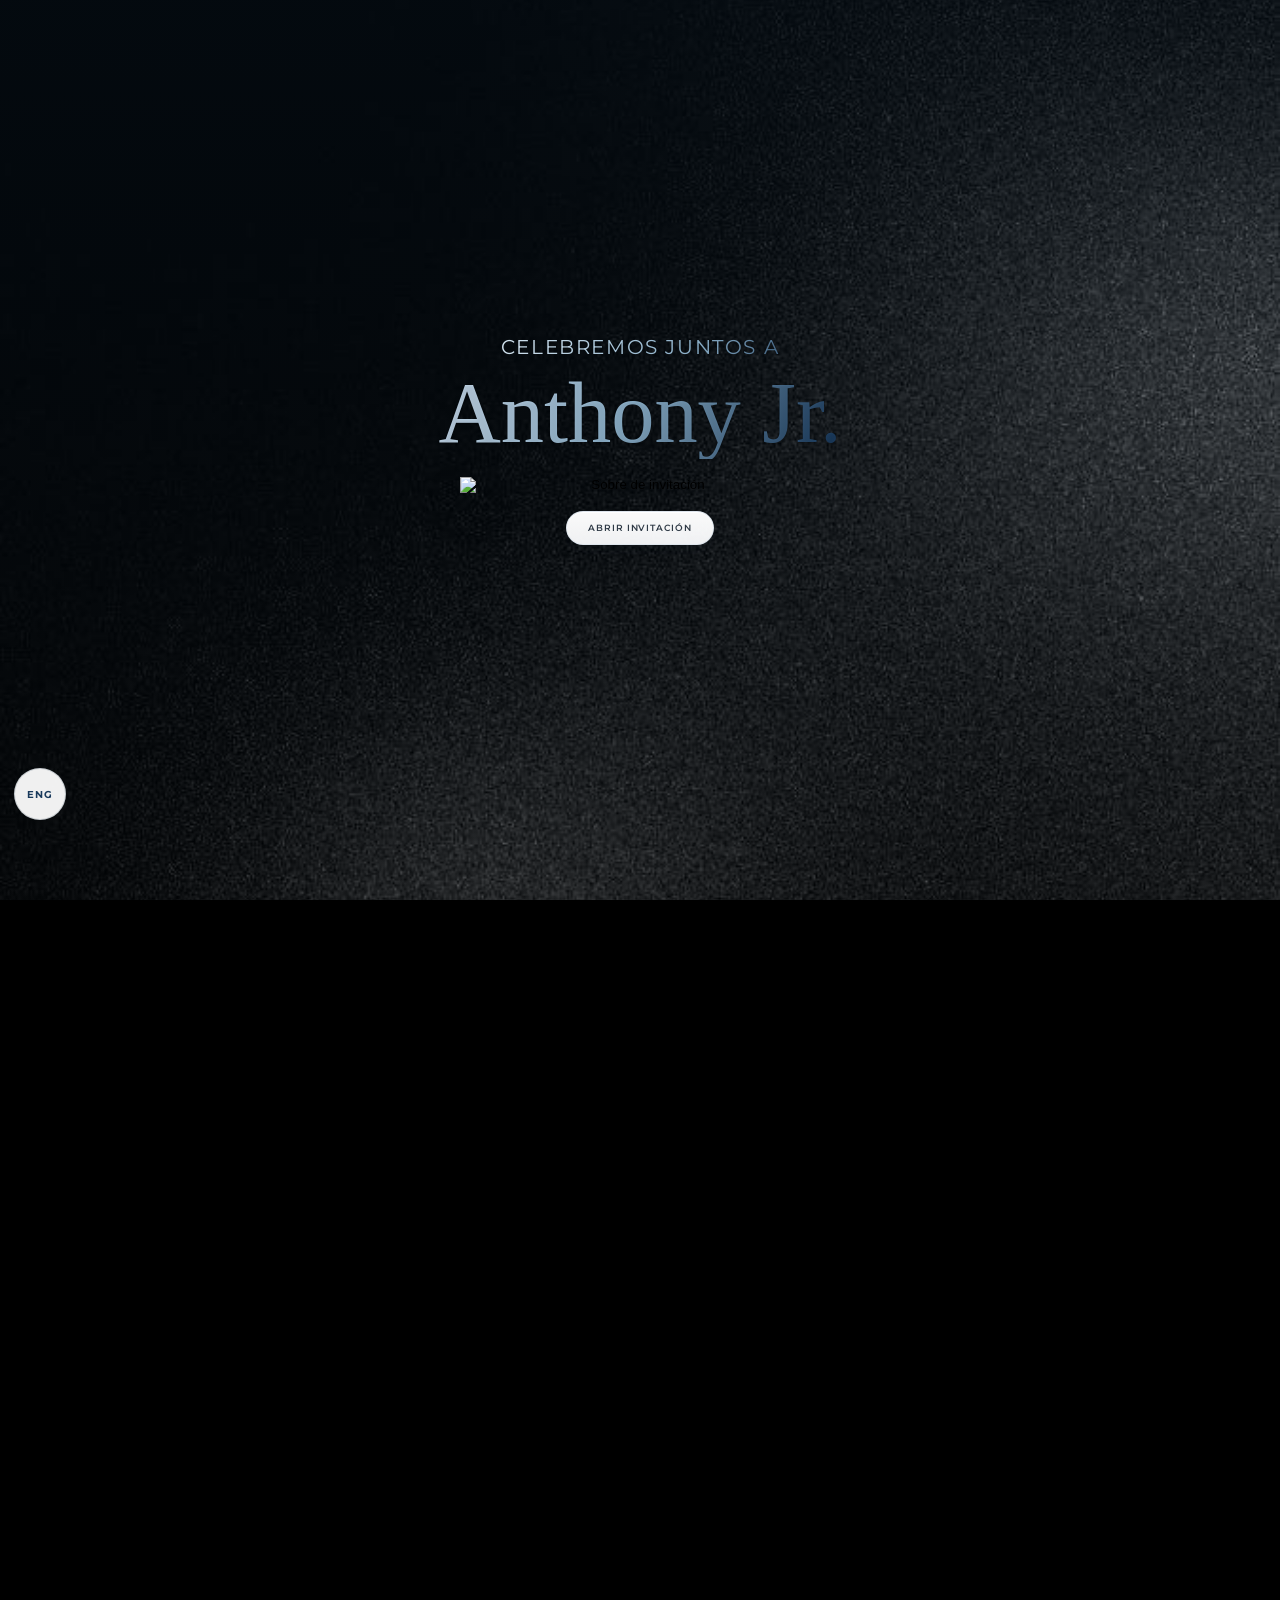
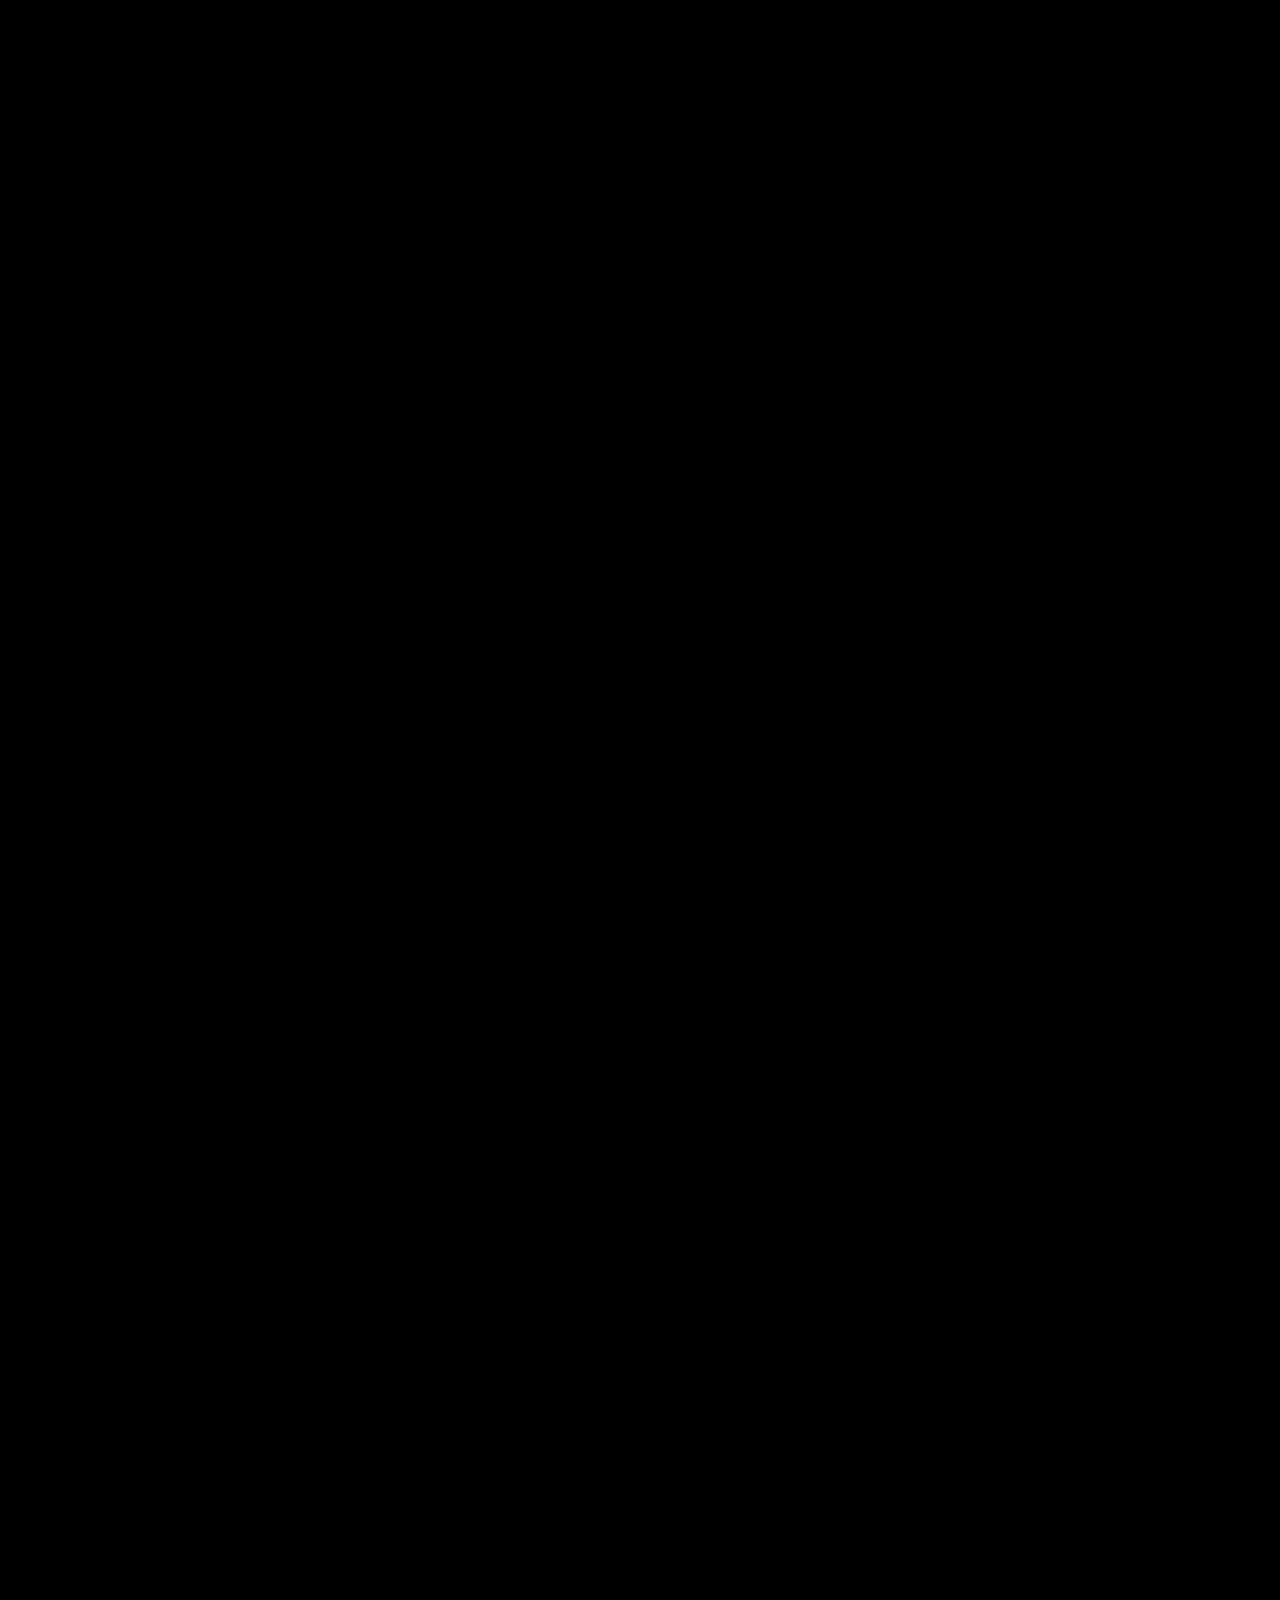
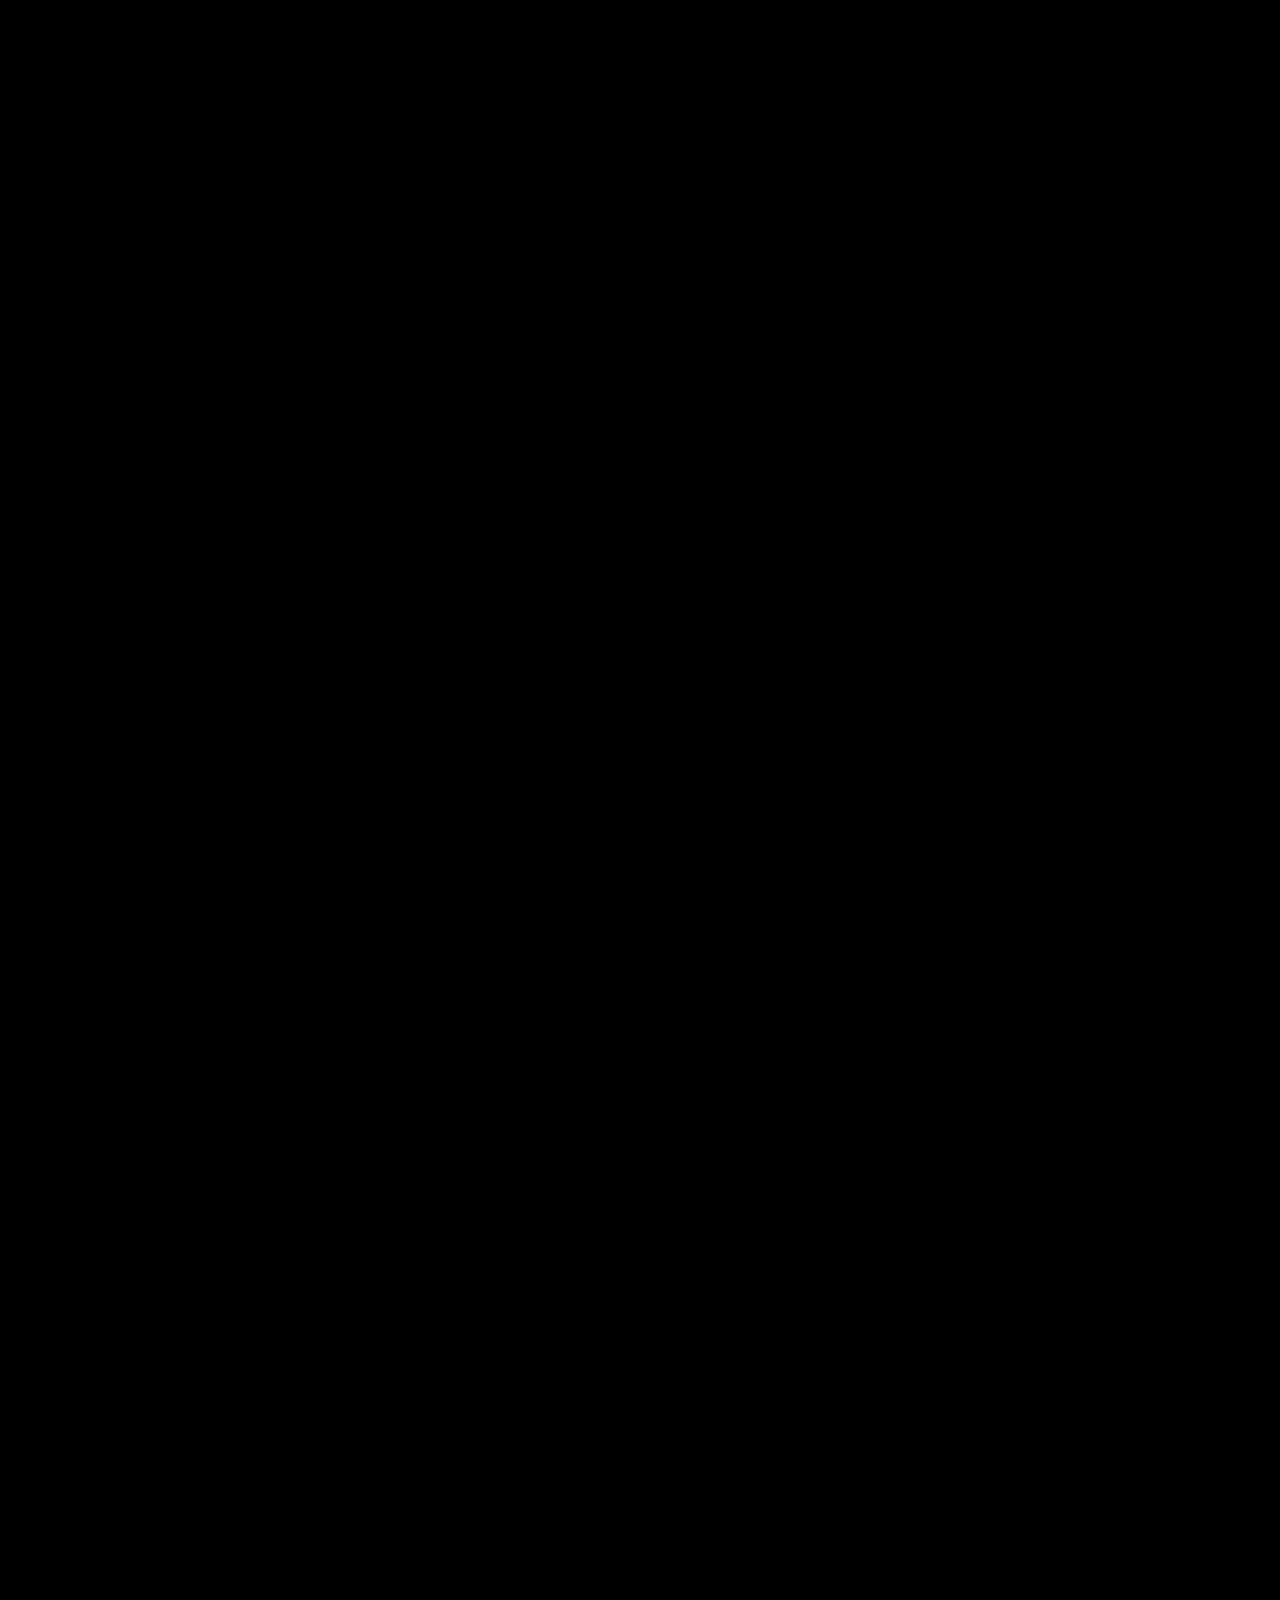
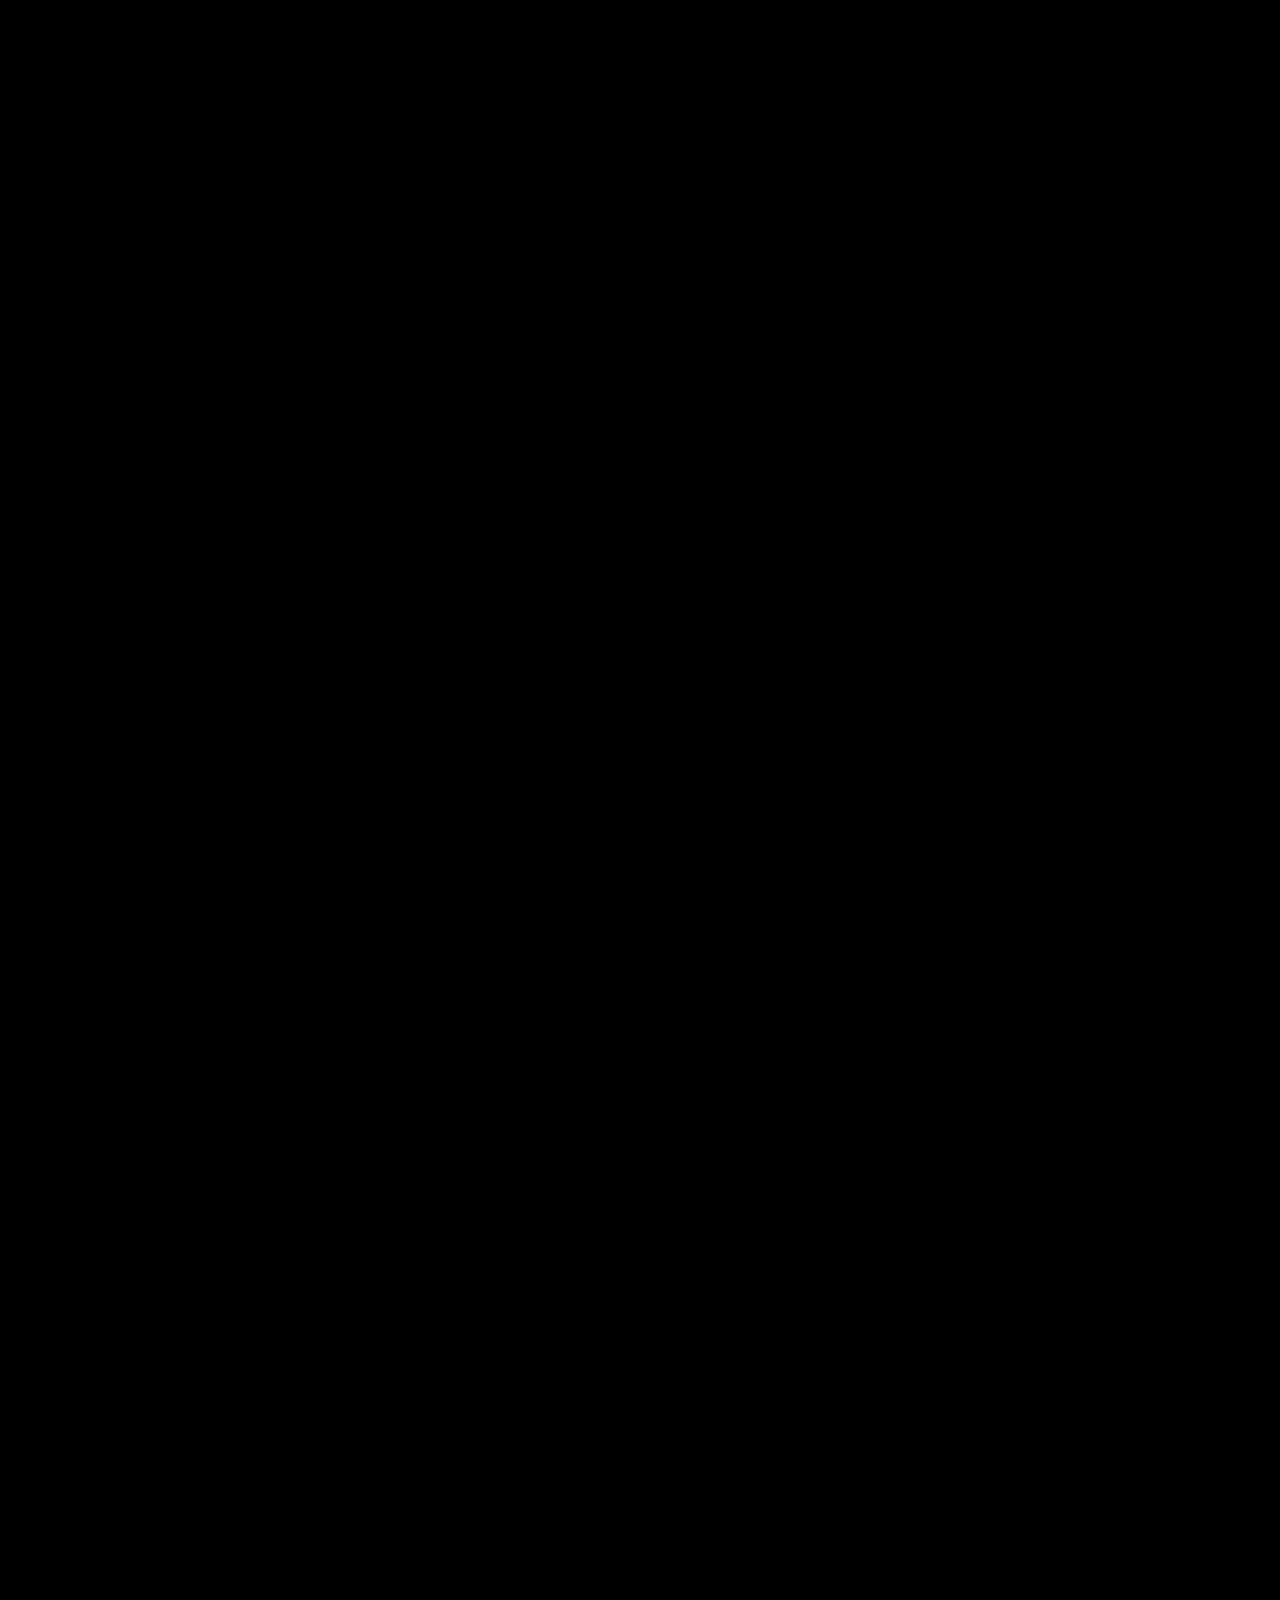
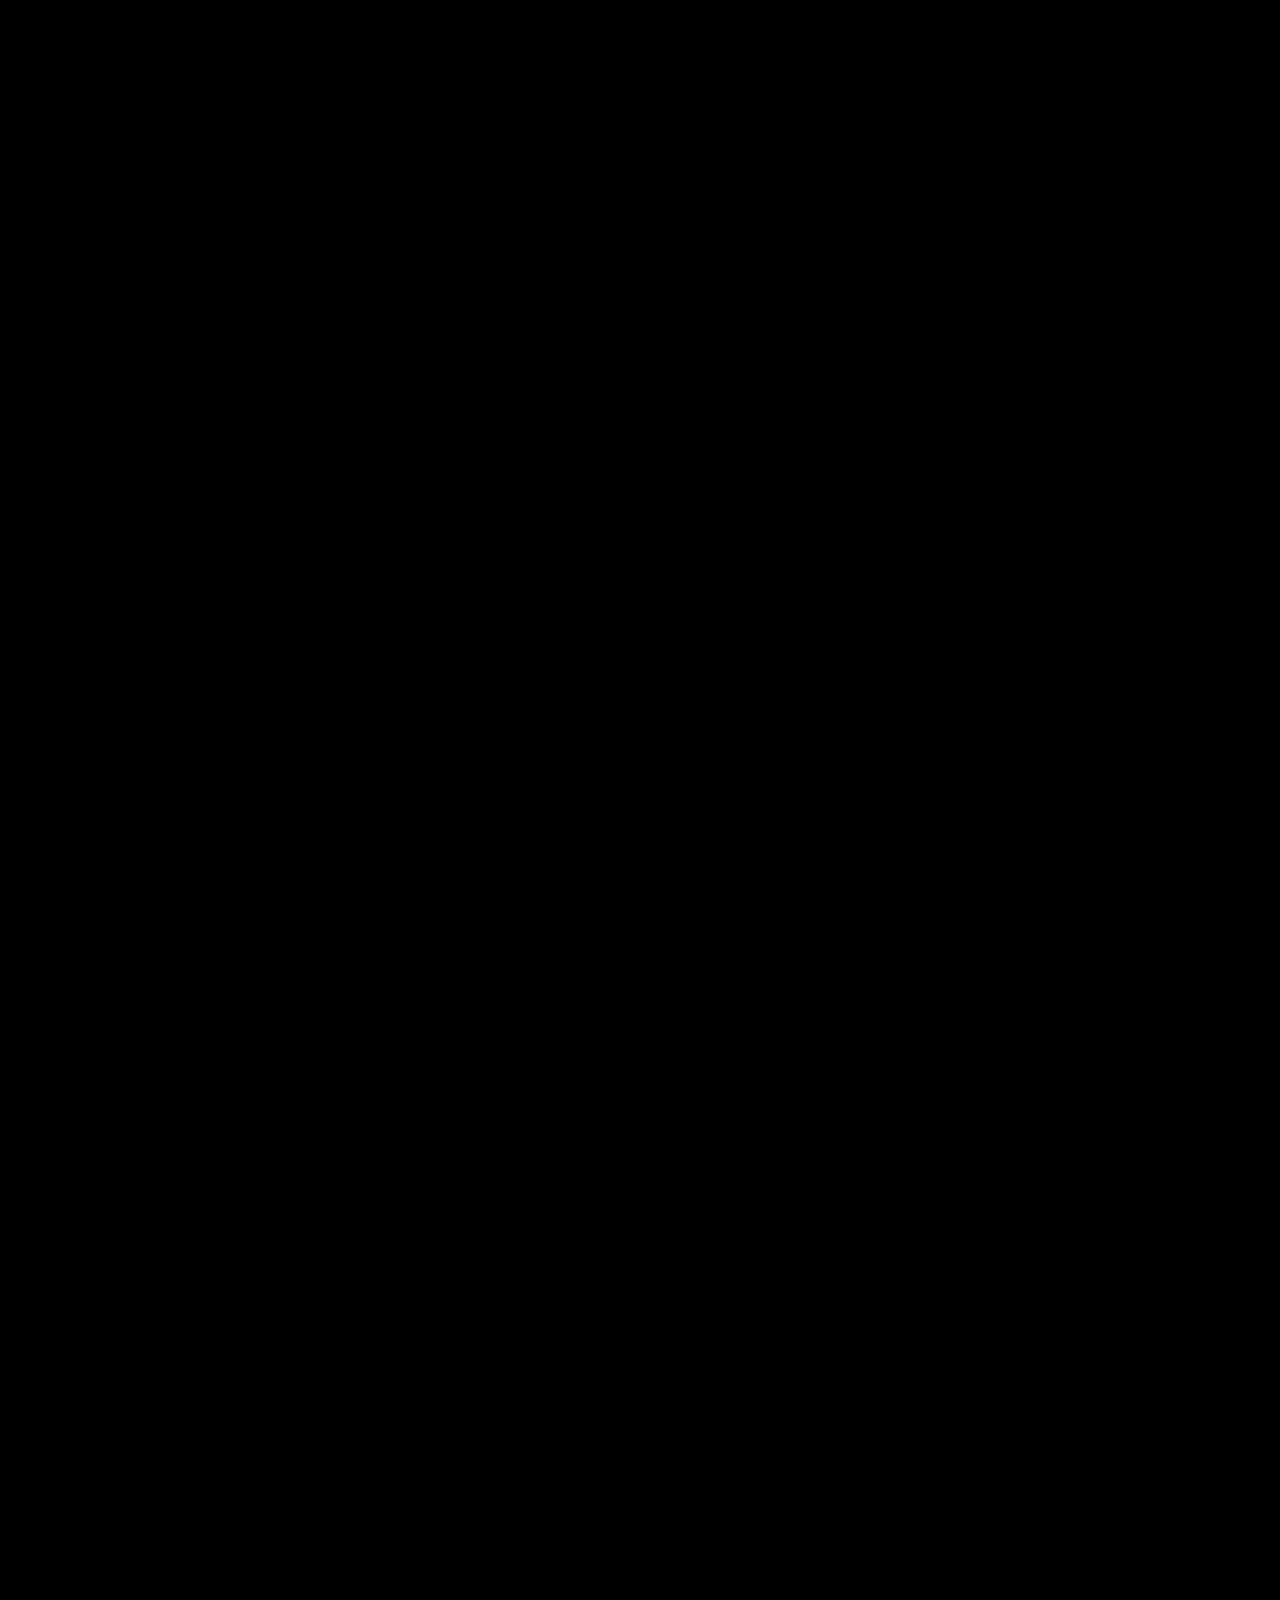
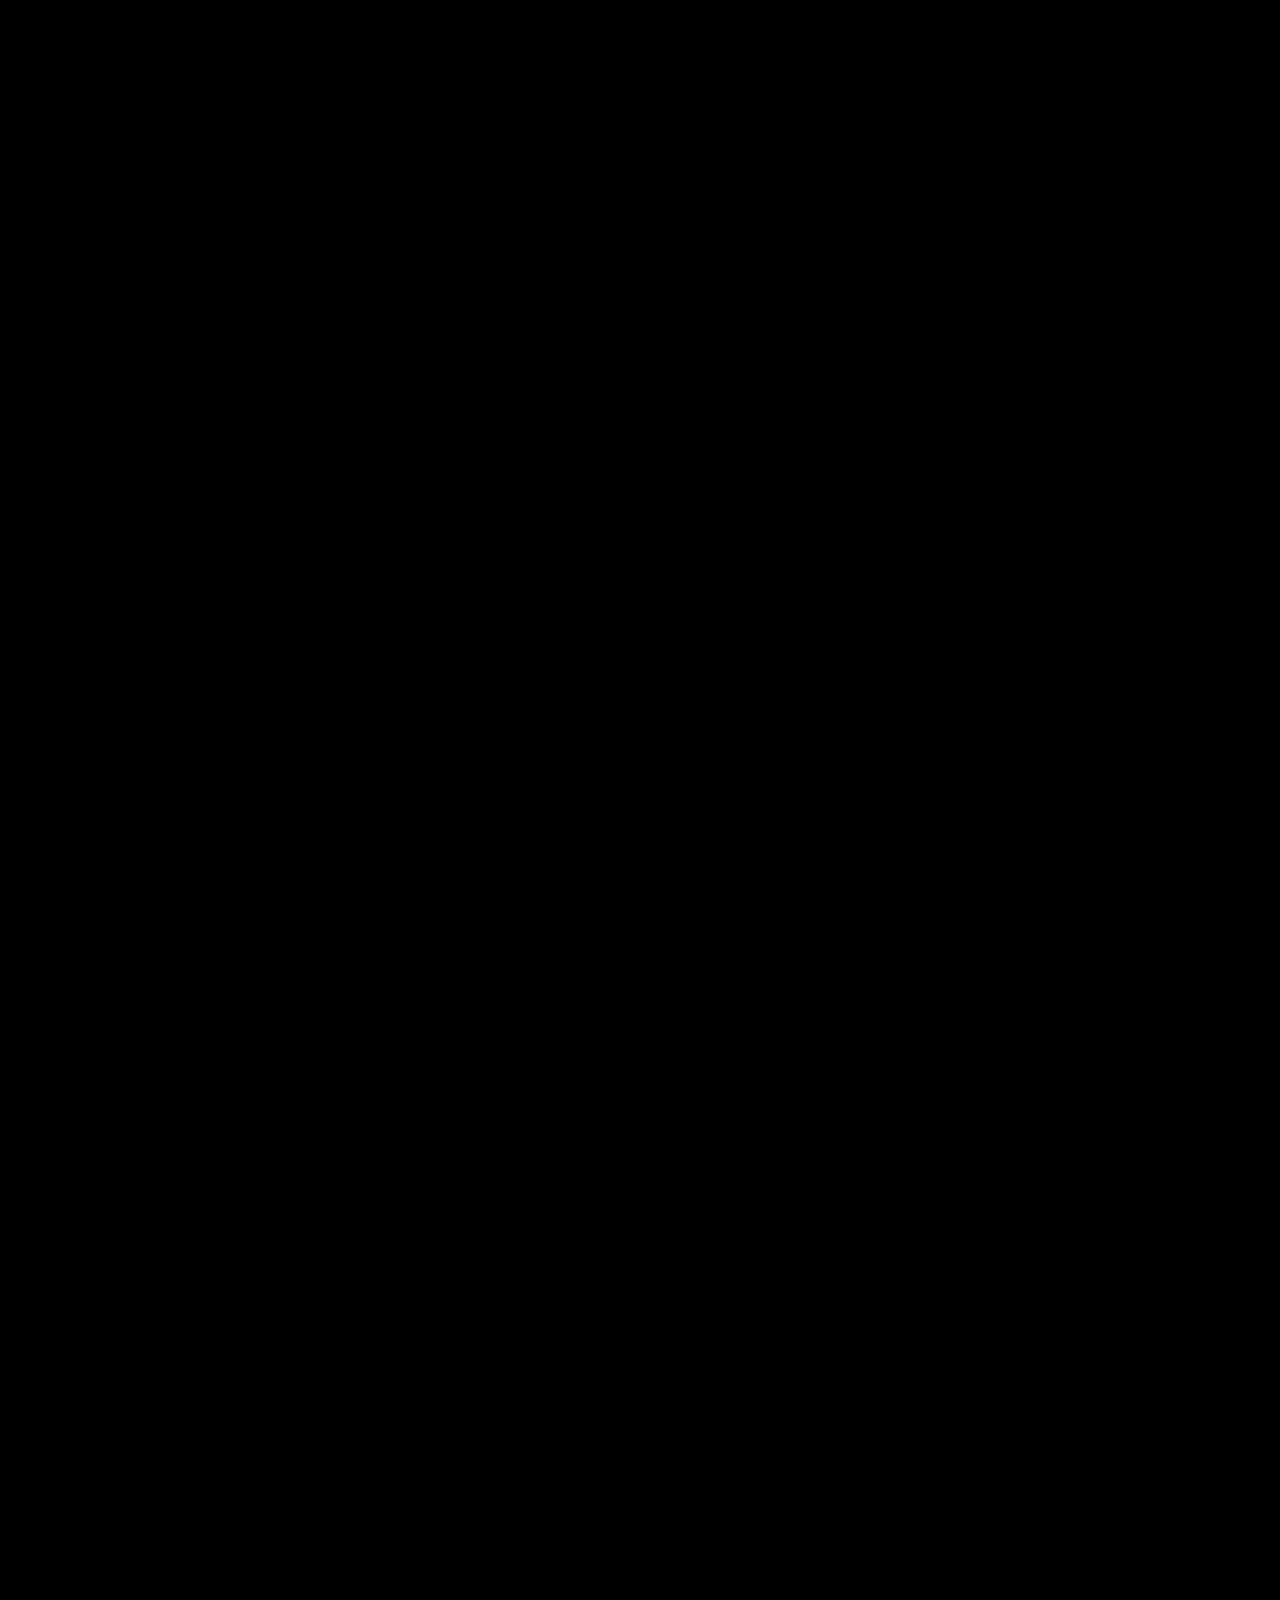
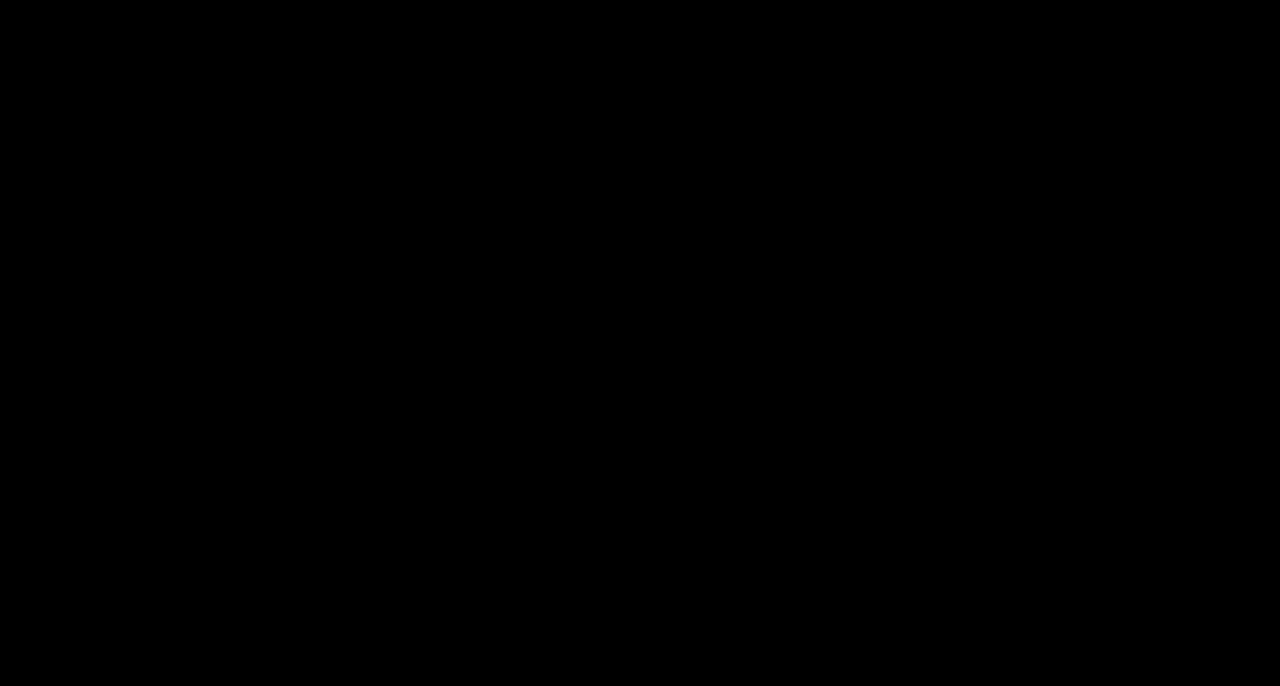
==== index.html @ 75d5e7da "first commit" ====
<!DOCTYPE html>
<html lang="es">
<head>
    <meta charset="UTF-8">
    <meta name="viewport" content="width=device-width, initial-scale=1.0">
    <meta name="author" content="Two Design">
    <title>Anthony Jr. Lopez</title>
  <meta name="description" content="Celebremos los éxitos y la vida.">

  <!-- Open Graph (WhatsApp, Facebook) -->
  <meta property="og:title" content="Anthony Jr. Lopez">
  <meta property="og:description" content="Celebremos los éxitos y la vida.">
  <meta property="og:image" content="https://i.postimg.cc/qBtnHQSG/Anthony-JR.png">
  <meta property="og:image:type" content="image/png">
  <meta property="og:url" content="https://anthonyjr.thetwodesign.com">
  <meta property="og:type" content="website">

  <!-- Twitter/X -->
  <meta name="twitter:card" content="summary_large_image">
  <meta name="twitter:title" content="Anthony Jr. Lopez">
  <meta name="twitter:description" content="Celebremos los éxitos y la vida.">
  <meta name="twitter:image" content="https://i.postimg.cc/qBtnHQSG/Anthony-JR.png">

    <link rel="preconnect" href="https://fonts.googleapis.com">
    <link rel="preconnect" href="https://fonts.gstatic.com" crossorigin>
    <link href="https://fonts.googleapis.com/css2?family=Cormorant+Garant:ital,wght@0,300;0,400;0,500;0,600;1,300;1,400&amp;family=Montserrat:wght@300;400;500;600;700&amp;display=swap" rel="stylesheet">
    <link rel="stylesheet" href="https://cdnjs.cloudflare.com/ajax/libs/font-awesome/6.5.2/css/all.min.css" crossorigin="anonymous" referrerpolicy="no-referrer">
    <!-- <script src="https://cdn.lordicon.com/lordicon.js"></script> -->
    <link rel="stylesheet" href="styles.css">
</head>
<body>
    <!-- PORTADA -->
    <section class="portada" id="portada">
        <div class="portada-fondo"></div>
        <div class="portada-contenido">
            <p class="portada-subtitulo" data-i18n="portada_kicker">Celebremos juntos a</p>
            <h1 class="portada-nombre-principal">Anthony Jr.</h1>
            <button type="button" class="portada-sobre-btn" id="portada-envelope-trigger" aria-label="Abrir invitación desde el sobre">
                <img src="images/ENVELOPE-TONY.svg" alt="Sobre de invitación" class="portada-sobre-img">
            </button>
            <button class="portada-boton" id="btn-abrir" data-i18n="portada_boton">Abrir invitación</button>
        </div>
    </section>

    <!-- CONTENIDO -->
    <main class="invitacion" id="invitacion">
        
        <!-- Hero Invitado -->
        <section class="hero-invitado" id="hero-invitado">
            <div class="hero-invitado-fondo"></div>
            <div class="hero-invitado-overlay"></div>
            <div class="hero-invitado-contenido">
                <div class="scroll-hint" id="scroll-hint">
                    <span class="scroll-hint-text" data-i18n="scroll_hint">Desliza hacia abajo</span>
                </div>
            </div>
        </section>

        <section class="section names-editorial fade-in-element" id="names">
            <div class="names-grid">
                <div class="names-block">
                    <div class="name-lines">
                        <div>Anthony Jr.</div>
                        <div>Lopez</div>
                    </div>
                </div>

                <div class="date-vertical">
                    <span>06</span>
                    <span>27</span>
                    <span>26</span>
                </div>
            </div>

            <p class="names-text" data-i18n="names_text">Hay logros que se construyen en silencio, con dedicación, constancia y pasión. Hoy quiero que seas parte de este momento que marca un nuevo capítulo en mi carrera.</p>
        </section>

        <!-- Sección Invitado -->
        <section class="section invitado-section events-section" id="invitado">
            <div class="invitado-fondo events-fondo"></div>
            <div class="events-overlay"></div>
            <div class="invitado-tarjeta event-card">
                <div class="invitado-contenido">
                    <p class="invitado-mensaje" data-i18n="invitado_mensaje">Tu presencia hace este logro aún más especial</p>
                    <p class="invitado-nombre" id="nombre-invitado">Nombre del Invitado</p>
                    <p class="invitado-lugares" data-i18n-template="invitado_lugares">Hemos reservado para ti <span id="numero-lugares">3</span><span id="texto-lugares"> espacios para adultos</span></p>
                </div>
            </div>
        </section>

        <!-- Cuenta Regresiva -->
        <section class="section countdown-section" id="countdown">
            <div class="countdown-fondo"></div>
            <div class="countdown-overlay"></div>
            <div class="section-inner">
                <h2 class="countdown-titulo">
                    <span class="countdown-palabra">
                        <span class="countdown-inicial">F</span><span class="countdown-resto">alta</span>
                    </span>
                    <span class="countdown-espacio"></span>
                    <span class="countdown-palabra">
                        <span class="countdown-inicial">m</span><span class="countdown-resto">uy</span>
                    </span>
                    <span class="countdown-espacio"></span>
                    <span class="countdown-palabra">
                        <span class="countdown-inicial">p</span><span class="countdown-resto">oco</span>
                    </span>
                    <span class="countdown-espacio"></span>
                    <span class="countdown-palabra">
                        <span class="countdown-inicial">p</span><span class="countdown-resto">ara</span>
                    </span>
                    <span class="countdown-espacio"></span>
                    <span class="countdown-palabra">
                        <span class="countdown-inicial">e</span><span class="countdown-resto">l</span>
                    </span>
                    <span class="countdown-espacio"></span>
                    <span class="countdown-palabra">
                        <span class="countdown-inicial">g</span><span class="countdown-resto">ran</span>
                    </span>
                    <span class="countdown-espacio"></span>
                    <span class="countdown-palabra">
                        <span class="countdown-inicial">d</span><span class="countdown-resto">ía</span>
                    </span>
                </h2>
                <div class="countdown" id="countdown-timer">
                    <div class="countdown-item">
                        <span class="countdown-number" id="days">00</span>
                        <span class="countdown-label" data-i18n="countdown_dias">Días</span>
                    </div>
                    <div class="countdown-separator">·</div>
                    <div class="countdown-item">
                        <span class="countdown-number" id="hours">00</span>
                        <span class="countdown-label" data-i18n="countdown_horas">Horas</span>
                    </div>
                    <div class="countdown-separator">·</div>
                    <div class="countdown-item">
                        <span class="countdown-number" id="minutes">00</span>
                        <span class="countdown-label" data-i18n="countdown_min">Min</span>
                    </div>
                    <div class="countdown-separator">·</div>
                    <div class="countdown-item">
                        <span class="countdown-number" id="seconds">00</span>
                        <span class="countdown-label" data-i18n="countdown_seg">Seg</span>
                    </div>
                </div>
                <a href="https://calendar.google.com/calendar/render?action=TEMPLATE&amp;text=Celebremos%20a%20Anthony%20Jr.%20Lopez&amp;dates=20260627T190000/20260627T230000&amp;ctz=America/New_York&amp;details=Celebremos%20juntos&amp;location=27-05%2039th%20Ave%2C%20Long%20Island%20City%2C%20NY%2011101%2C%20United%20States" target="_blank" class="btn-calendar" data-calendar-link="true" data-i18n="btn_calendar">
                    Agregar al calendario
                </a>
            </div>
        </section>

        <section class="section bendiciones-section" id="bendiciones">
            <div class="bendiciones-fondo"></div>
            <div class="events-overlay"></div>

            <div class="bendiciones-tarjeta">
                <div class="bendiciones-contenido">
                    <p class="bendiciones-texto" data-i18n="nuevo_texto">Este logro no habría sido posible sin la dedicación, el apoyo incondicional de quienes confiaron en mí y la firme convicción de nunca conformarme con menos de lo mejor.</p>
                    <h2 class="bendiciones-nombre" data-i18n="nuevo_titulo">¡Celebremos juntos!</h2>
                </div>
            </div>
        </section>

        <!-- Agenda -->
        <section class="section agenda-section" id="agenda">
            <div class="agenda-panel">
                <h2 class="itinerary-title">
                    <span class="itinerary-inicial">I</span><span class="itinerary-resto">tinerario</span>
                </h2>

                <div class="agenda-itinerary">
                    <article class="itinerary-item">
                        <div class="itinerary-icon" aria-hidden="true"><i class="fa-solid fa-martini-glass-citrus"></i></div>
                        <p class="itinerary-name">Cocktail Hour</p>
                        <p class="itinerary-time">6:00 PM</p>
                        <p class="itinerary-divider" aria-hidden="true">|</p>
                    </article>

                    <article class="itinerary-item">
                        <div class="itinerary-icon" aria-hidden="true"><img class="itinerary-icon-img" src="images/CEREMONIAM.png" alt=""></div>
                        <p class="itinerary-name">Protocolo y gran anuncio</p>
                        <p class="itinerary-time">7:15 PM</p>
                        <p class="itinerary-divider" aria-hidden="true">|</p>
                    </article>

                    <article class="itinerary-item">
                        <div class="itinerary-icon" aria-hidden="true"><i class="fa-solid fa-utensils"></i></div>
                        <p class="itinerary-name">Cena</p>
                        <p class="itinerary-time">8:00 PM</p>
                        <p class="itinerary-divider" aria-hidden="true">|</p>
                    </article>

                    <article class="itinerary-item">
                        <div class="itinerary-icon" aria-hidden="true"><i class="fa-solid fa-heart"></i></div>
                        <p class="itinerary-name">Palabras emotivas</p>
                        <p class="itinerary-time">8:15 PM</p>
                        <p class="itinerary-divider" aria-hidden="true">|</p>
                    </article>

                    <article class="itinerary-item">
                        <div class="itinerary-icon" aria-hidden="true"><i class="fa-solid fa-champagne-glasses"></i></div>
                        <p class="itinerary-name">Despedida</p>
                        <p class="itinerary-time">11:30 PM</p>
                    </article>
                </div>
            </div>
        </section>

        <section class="section section-separador" id="separador-itinerario" aria-label="Separador visual">
            <img src="images/F1.jpeg" alt="Separador visual" class="separador-foto-img" loading="lazy">
        </section>

        <!-- Recepción -->
        <section class="section events-section" id="events">
            <div class="events-fondo"></div>
            <div class="events-overlay"></div>
            <div class="events-container">
                <div class="event-card">
                    <div class="event-icon zoom-in-element">
                        <img src="images/VENUE.jpg" alt="Lugar de recepción" class="event-photo-icon">
                    </div>
                    <h3 class="event-titulo" data-i18n="recepcion_titulo">
                        <span class="event-inicial">R</span><span class="event-resto">ecepción</span>
                    </h3>
                    <p class="event-time">7:00 PM</p>
                    <p class="event-lugar">Vista Penthouse Ballroom &amp; Catering</p>
                    <p class="event-direccion">27-05 39th Ave, Long Island City, NY 11101, United States</p>
                    <a href="https://maps.apple/p/_pXDYRpviixPmz" target="_blank" class="btn-location" data-i18n="btn_location">Ver ubicación</a>
                </div>
            </div>
        </section>

        <!-- Código de vestimenta -->
        <section class="section dresscode-section" id="dresscode">
            <div class="dresscode-fondo"></div>
            <div class="events-overlay"></div>
            <div class="section-inner dresscode-inner">
                <div class="dresscode-gifts-block" id="dresscode-block">
                    <img src="images/DRESSCODE.png" alt="Icono código de vestimenta" class="dresscode-icon">
                    <h2 class="dresscode-title" data-i18n="dresscode_title">Código de vestimenta</h2>

                    <p class="dresscode-text" data-i18n="dresscode_text">Esta noche merece tu mejor versión. Te invitamos a vestir formal en tono negro para celebrar juntos este gran logro.</p>
                </div>

                <div class="dresscode-gifts-divider" aria-hidden="true"></div>

                <div class="dresscode-gifts-block" id="gifts">
                    <h2 class="gifts-title" data-i18n="gifts_title">
                        <span class="gifts-title-inicial">L</span><span class="gifts-title-resto">luvia de </span><span class="gifts-title-inicial">S</span><span class="gifts-title-resto">obres</span>
                    </h2>

                    <p class="gifts-text" data-i18n="gifts_text">Tu presencia es mi mejor regalo. Si deseas tener un detalle conmigo, contaremos con lluvia de sobres.</p>
                </div>
            </div>
        </section>

        <section class="section section-separador" id="separador-regalos" aria-label="Separador visual">
            <img src="images/F2.jpeg" alt="Separador visual" class="separador-foto-img" loading="lazy">
        </section>

        <section class="section trayectoria-section" id="trayectoria-laboral">
            <div class="trayectoria-fondo"></div>
            <div class="events-overlay"></div>
            <div class="section-inner trayectoria-inner">
                <h2 class="trayectoria-title" data-i18n="trayectoria_title">Mi Trayectoria</h2>
                <p class="trayectoria-text" data-i18n="trayectoria_text">Un recorrido de estos últimos años llenos de experiencias, crecimiento y dedicación.</p>
                <div class="trayectoria-grid">
                    <figure class="trayectoria-item">
                        <button type="button" class="trayectoria-open" data-trayectoria-index="0" aria-label="Abrir foto 1 de Mi Trayectoria">
                            <img src="images/T1.jpeg" alt="Trayectoria 1" loading="lazy">
                        </button>
                    </figure>
                    <figure class="trayectoria-item">
                        <button type="button" class="trayectoria-open" data-trayectoria-index="1" aria-label="Abrir foto 2 de Mi Trayectoria">
                            <img src="images/T2.jpeg" alt="Trayectoria 2" loading="lazy">
                        </button>
                    </figure>
                    <figure class="trayectoria-item">
                        <button type="button" class="trayectoria-open" data-trayectoria-index="2" aria-label="Abrir foto 3 de Mi Trayectoria">
                            <img src="images/T3.jpeg" alt="Trayectoria 3" loading="lazy">
                        </button>
                    </figure>
                </div>
            </div>
        </section>

        <!-- Playlist -->
        <section class="section playlist-section events-section" id="playlist">
            <div class="events-fondo"></div>
            <div class="events-overlay"></div>
            <div class="playlist-media-wrap">
                <article class="playlist-block">
                    <!--
                    <div class="playlist-icon zoom-in-element">
                        <lord-icon src="https://cdn.lordicon.com/vvlnxtgv.json" trigger="loop" stroke="light" colors="primary:#1A3A5C,secondary:#C8D8E8"></lord-icon>
                    </div>
                    -->

                    <h2 class="playlist-title" data-i18n="playlist_title">
                        <span class="playlist-title-inicial">P</span><span class="playlist-title-resto">laylist</span>
                    </h2>

                    <p class="playlist-text" data-i18n="playlist_text">Ayúdame a crear la playlist perfecta para esta noche. Agrega esa canción que no puede faltar.</p>

                    <a href="#" target="_blank" class="btn-playlist" data-i18n="btn_playlist">Agregar canción</a>
                </article>
            </div>
        </section>

        <section class="section section-separador" id="separador-wishes" aria-label="Separador visual">
            <img src="images/F6.jpeg" alt="Separador visual" class="separador-foto-img" loading="lazy">
        </section>

        <!-- Buenos Deseos -->
        <section class="section wishes-section" id="wishes-section">
            <div class="wishes-fondo"></div>
            <div class="events-overlay"></div>
            <div class="section-inner wishes-inner">
                <!--
                <div class="wishes-icon zoom-in-element">
                    <lord-icon src="https://cdn.lordicon.com/okgbpdra.json" trigger="loop" stroke="light" colors="primary:#1A3A5C,secondary:#C8D8E8"></lord-icon>
                </div>
                -->

                <h2 class="wishes-title" data-i18n="wishes_title">
                    <span class="wishes-title-inicial">B</span><span class="wishes-title-resto">uenos</span>
                    <span class="wishes-title-space"></span>
                    <span class="wishes-title-inicial">D</span><span class="wishes-title-resto">eseos</span>
                </h2>

                <p class="wishes-text" data-i18n="wishes_text">Déjame un mensaje especial para guardar este recuerdo por siempre en mi corazón.</p>

                <div class="wishes-actions">
                    <div class="wishes-buttons">
                        <button type="button" class="btn-wish-toggle" onclick="toggleWishForm()" data-i18n="btn_wish_open">Déjame tu deseo</button>
                        <button type="button" class="btn-wish-toggle" onclick="toggleWishes()" data-i18n="btn_wish_read">Leer buenos deseos</button>
                    </div>

                    <div id="wish-form-panel" class="wish-panel hidden">
                        <form id="wish-form" class="wish-form" onsubmit="return submitWish(event)">
                            <div class="wish-field">
                                <label for="wish-name" data-i18n="wish_label_nombre">Nombre</label>
                                <input type="text" id="wish-name" name="name" placeholder="Tu nombre" data-i18n-placeholder="wish_placeholder_nombre" required>
                            </div>
                            <div class="wish-field">
                                <label for="wish-message" data-i18n="wish_label_deseo">Deseo</label>
                                <textarea id="wish-message" name="message" placeholder="Escribe tu mensaje" data-i18n-placeholder="wish_placeholder_deseo" rows="5" required></textarea>
                            </div>
                            <button type="submit" class="btn-wish-submit" data-i18n="btn_wish_submit">Enviar deseo</button>
                            <p id="wish-status" class="wish-status" aria-live="polite"></p>
                        </form>
                    </div>

                    <div id="wishes" class="wishes-list hidden">
                        <p class="wishes-empty">Aún no hay deseos. Sé el primero en dejarme uno.</p>
                    </div>
                </div>
            </div>
        </section>

        <!-- Confirmación de Asistencia -->
        <section class="section rsvp-section" id="rsvp-section">
            <div class="rsvp-fondo"></div>
            <div class="events-overlay"></div>
            <div class="section-inner rsvp-inner">
                <div class="rsvp-panel">
                    <!--
                    <div class="rsvp-icon zoom-in-element">
                        <lord-icon src="https://cdn.lordicon.com/unkasvor.json" trigger="loop" stroke="light" colors="primary:#1A3A5C,secondary:#C8D8E8"></lord-icon>
                    </div>
                    -->

                    <h2 class="rsvp-title" data-i18n="rsvp_title">
                        <span class="rsvp-title-palabra">
                            <span class="rsvp-title-inicial">C</span><span class="rsvp-title-resto">onfirmar</span>
                        </span>
                        <span class="rsvp-title-space"></span>
                        <span class="rsvp-title-palabra">
                            <span class="rsvp-title-inicial">A</span><span class="rsvp-title-resto">sistencia</span>
                        </span>
                    </h2>

                    <p class="rsvp-intro" data-i18n="rsvp_intro">Tu presencia hará este día aún más especial. Por favor confirma tu asistencia antes del 19 de Junio.</p>

                    <form id="rsvp-form" class="rsvp-form" novalidate>
                        <div class="form-group">
                            <label for="rsvp-name">Nombre del invitado</label>
                            <input type="text" id="rsvp-name" name="name" value="Nombre del Invitado" readonly>
                        </div>

                        <div class="form-group">
                            <p class="rsvp-label" data-i18n="rsvp_label_asistencia">Asistirás</p>
                            <div class="rsvp-response-group">
                                <label class="rsvp-radio-option" for="rsvp-response-yes">
                                    <input type="radio" id="rsvp-response-yes" name="attendance" value="yes">
                                    <span data-i18n="rsvp_si">Sí, con mucho gusto</span>
                                </label>
                                <label class="rsvp-radio-option" for="rsvp-response-no">
                                    <input type="radio" id="rsvp-response-no" name="attendance" value="no">
                                    <span data-i18n="rsvp_no">No, lamentablemente no podré</span>
                                </label>
                            </div>
                        </div>

                        <div class="form-group" id="guest-count-wrapper" style="display: none;">
                            <label for="guest-count" data-i18n="rsvp_label_pases">Passes</label>
                            <select id="guest-count" name="guests">
                                <option value="1">1 adulto</option>
                                <option value="2">2 adultos</option>
                                <option value="3">3 adultos</option>
                                <option value="4">4 adultos</option>
                                <option value="5">5 adultos</option>
                                <option value="6">6 adultos</option>
                            </select>
                        </div>

                        <button type="submit" class="btn-rsvp" id="rsvp-submit" data-i18n="btn_rsvp">Confirmar asistencia</button>
                    </form>

                    <div id="rsvp-success" class="rsvp-success rsvp-final-container" style="display: none;">
                        <p id="rsvp-final-message">Gracias por confirmar tu asistencia. Este mensaje quedará visible de forma permanente.</p>
                    </div>
                </div>
            </div>
        </section>

         <section class="section section-separador section-separador-rotativo" id="separador-rotativo" aria-label="Separador visual rotativo" data-rotativo-images="images/F3.jpeg,images/F4.jpeg,images/F5.jpeg,images/F6.jpeg">
            <img src="images/F5.jpeg" alt="Separador visual" class="separador-foto-img" loading="lazy">
        </section>

        <section id="frase-final" class="section final-cierre-section">
            <div class="final-cierre-fondo"></div>
            <div class="events-overlay"></div>
            <div class="section-inner final-cierre-inner">
                <article class="frase-card">
                    <p class="frase-texto" data-i18n="frase_final">La excelencia no se anuncia, se demuestra - y ahora viene la mejor parte: ¡celebrarlo juntos!</p>
                </article>
            </div>
        </section>

        <div class="trayectoria-lightbox" id="trayectoria-lightbox" aria-hidden="true">
            <button type="button" class="trayectoria-lightbox-close" id="trayectoria-lightbox-close" aria-label="Cerrar">&times;</button>
            <button type="button" class="trayectoria-lightbox-nav prev" id="trayectoria-prev" aria-label="Foto anterior">&#10094;</button>
            <img id="trayectoria-lightbox-img" src="" alt="Foto ampliada de Mi Trayectoria">
            <button type="button" class="trayectoria-lightbox-nav next" id="trayectoria-next" aria-label="Foto siguiente">&#10095;</button>
        </div>

        <footer id="footer" class="footer">
            <div id="social-icons">
                <a href="https://wa.me/50236011737" target="_blank" rel="noopener noreferrer" aria-label="WhatsApp">
                    <i class="fab fa-whatsapp"></i>
                </a>
                <a href="https://www.facebook.com/thetwodesign" target="_blank" rel="noopener noreferrer" aria-label="Facebook">
                    <i class="fab fa-facebook"></i>
                </a>
                <a href="https://www.instagram.com/thetwodesign" target="_blank" rel="noopener noreferrer" aria-label="Instagram">
                    <i class="fab fa-instagram"></i>
                </a>
            </div>

            <div class="footer-logo">
                <img id="footer-logo" alt="Logo de la empresa" src="images/logo.png">
            </div>
        </footer>
    </main>

    <div class="music-fab" id="music-fab" aria-live="polite">
        <audio id="musica-audio" loop>
            <source src="audio/goldenhour.mp3" type="audio/mpeg">
        </audio>
        <button id="musica-btn" class="music-fab-btn" type="button" aria-label="Pausar música" aria-pressed="true">
            <i class="fa-solid fa-volume-high music-fab-icon-on" aria-hidden="true"></i>
            <i class="fa-solid fa-volume-xmark music-fab-icon-off" aria-hidden="true"></i>
        </button>
    </div>

    <script src="config.js"></script>
    <script src="script.js"></script>
    <script type="module" src="database.js"></script>
</body>
</html>
---- styles.css ----
:root {
    --bg: #000000;
    --ink: #0D0D0D;
    --rose: #C8D8E8;
    --light: #D4E4F0;
    --rose-dark: #1A3A5C;
    --rose-deep: #0D2840;
    --gold-1: #D4E4F0;
    --gold-2: #8BAFC8;
    --gold-3: #4A7A9B;
    --line: rgba(13, 40, 64, 0.18);
    --card: rgba(255, 255, 255, 0.75);
    --white: #ffffff;
    --title-rose-gradient: linear-gradient(120deg, #C8D8E8 0%, #8BAFC8 25%, #1A3A5C 50%, #8BAFC8 75%, #C8D8E8 100%);
    --cursive: "Cormorant Garant", serif;
    --title: "Montserrat", sans-serif;
    --text: "Cormorant Garant", serif;
    --sans: "Montserrat", sans-serif;
    --section-space: clamp(52px, 8.5vh, 90px);
    --section-space-mobile: clamp(40px, 7vh, 40px);
    --title-size: clamp(2.3rem, 8vw, 3.3rem);
    --body-size: clamp(1.05rem, 2.2vw, 1.18rem);
}

/* Global rose-gold titles (countdown excluded) */
.invitado-nombre,
.dresscode-title,
.gifts-title,
.media-share-title,
.rsvp-title,
.frase-texto,
.playlist-title {
    font-family: var(--cursive) !important;
    background: var(--title-rose-gradient) !important;
    background-size: 200% auto;
    -webkit-background-clip: text !important;
    background-clip: text !important;
    color: transparent !important;
    -webkit-text-fill-color: transparent !important;
    animation: none !important;
    text-shadow: 0 1px 2px rgba(0, 0, 0, 0.08);
}

.itinerary-title, .event-titulo, .trayectoria-title, .wishes-title {
   font-family: var(--cursive) !important;
    background-size: 200% auto;
    -webkit-background-clip: text !important;
    background-clip: text !important;
    color: transparent !important;
    -webkit-text-fill-color: transparent !important;
    animation: none !important;
}

.event-inicial,
.event-resto,
.itinerary-inicial,
.itinerary-resto,
.gifts-title-inicial,
.gifts-title-resto,
.playlist-title-inicial,
.playlist-title-resto,
.dresscode-title-inicial,
.dresscode-title-resto,
.media-share-inicial,
.media-share-resto,
.wishes-title-inicial,
.wishes-title-resto,
.rsvp-title-inicial,
.rsvp-title-resto,
.frase-texto span {
    background: none !important;
    -webkit-background-clip: initial !important;
    background-clip: initial !important;
    color: inherit !important;
    -webkit-text-fill-color: inherit !important;
    animation: none !important;
}

*,
*::before,
*::after {
    box-sizing: border-box;
}

html,
body {
    margin: 0;
    padding: 0;
    overflow-x: hidden;
}

body {
    background-color: var(--bg);
    background-image: none;
    color: var(--ink);
    font-family: var(--text);
}

img {
    max-width: 100%;
    display: block;
}

a {
    text-decoration: none;
    color: inherit;
}

.hidden {
    display: none !important;
}

@keyframes foilShine {
    0% {
        background-position: 0% center;
    }
    100% {
        background-position: 200% center;
    }
}

.gold-gradient {
    background: linear-gradient(120deg, #D4E4F0 0%, #8BAFC8 35%, #1A3A5C 60%, #8BAFC8 100%);
    background-size: 200% auto;
    -webkit-background-clip: text;
    color: transparent;
    animation: foilShine 10s cubic-bezier(.4, 0, .2, 1) infinite alternate;
}

.rose-gradient {
    background: linear-gradient(120deg, #C8D8E8 0%, #8BAFC8 25%, #1A3A5C 50%, #8BAFC8 75%, #C8D8E8 100%);
    background-size: 200% auto;
    -webkit-background-clip: text;
    color: transparent;
    animation: foilShine 10s cubic-bezier(.4, 0, .2, 1) infinite alternate;
}

/* Portada */
.portada {
    position: fixed;
    inset: 0;
    z-index: 100;
    display: flex;
    align-items: center;
    justify-content: center;
    text-align: center;
    padding: 28px 18px 50px;
    transition: opacity .7s ease, transform .7s ease;
    overflow: hidden;
}

.portada.abrir {
    opacity: 0;
    transform: scale(1.02);
    pointer-events: none;
}

.portada-fondo {
    position: absolute;
    inset: 0;
    background: url("images/FN.png") center/cover no-repeat;
}

.portada-fondo::after {
    content: "";
    position: absolute;
    inset: 0;
    background: linear-gradient(to bottom, rgba(13, 40, 64, 0.22), rgba(13, 40, 64, 0.08));
}

.portada-contenido {
    position: relative;
    z-index: 2;
    width: min(520px, 100%);
    display: flex;
    flex-direction: column;
    align-items: center;
}

.portada-subtitulo {
    margin: 2px 0 0;
    font-family: var(--title);
    font-size: clamp(1rem, 4.2vw, 1.25rem);
    letter-spacing: .08em;
    text-transform: uppercase;
}

.hero-invitado .ampersand,
.historia-resto,
.countdown-resto,
.event-resto,
.itinerary-resto,
.gifts-title-resto,
.playlist-title-resto,
.dresscode-title-resto,
.media-share-resto,
.wishes-title-resto,
.rsvp-title-resto {
    color: var(--rose-dark);
}

.portada-nombre-principal {
    margin: 8px 0 16px;
    line-height: .95;
    text-align: center;
    font-family: var(--cursive);
    font-weight: 500;
    font-size: clamp(3.2rem, 14vw, 5.4rem);
    background: linear-gradient(120deg, #C8D8E8 0%, #8BAFC8 25%, #1A3A5C 50%, #8BAFC8 75%, #C8D8E8 100%);
    background-size: 200% auto;
    -webkit-background-clip: text;
    color: transparent;
    animation: foilShine 10s cubic-bezier(.4, 0, .2, 1) infinite alternate;
    text-shadow: 0 1px 2px rgba(0, 0, 0, 0.08);
    padding: 5px;
}

.portada-nombre-secundario {
    margin: -10px 0 16px;
    font-family: var(--title);
    font-size: clamp(1.15rem, 5vw, 1.8rem);
    letter-spacing: .22em;
    text-transform: uppercase;
    color: var(--white);
    text-shadow: 0 3px 14px rgba(13, 13, 13, 0.34);
}

.portada-sobre-btn {
    margin: 2px 0 16px;
    padding: 0;
    border: 0;
    background: transparent;
    cursor: pointer;
}

.portada-sobre-img {
    width: min(360px, 84vw);
    filter: drop-shadow(0 18px 24px rgba(0, 0, 0, 0.16));
    transition: transform .3s ease, filter .3s ease;
}

.portada-sobre-btn:hover .portada-sobre-img,
.portada-sobre-btn:focus-visible .portada-sobre-img {
    transform: translateY(-6px) scale(1.03);
    filter: drop-shadow(0 26px 34px rgba(0, 0, 0, 0.22));
}

.portada-sobre-btn:focus-visible {
    outline: 2px solid rgba(147, 82, 94, 0.45);
    outline-offset: 10px;
}

.portada-boton {
    margin-top: 2px;
    min-width: 210px;
}

.portada-subtitulo,
.invitado-nombre,
.historia-inicial,
.countdown-inicial,
.event-inicial,
.itinerary-inicial,
.gifts-title-inicial,
.playlist-title-inicial,
.dresscode-title-inicial,
.media-share-inicial,
.wishes-title-inicial,
.rsvp-title-inicial {
    background: linear-gradient(120deg, #D4E4F0 0%, #8BAFC8 35%, #1A3A5C 60%, #8BAFC8 100%);
    background-size: 200% auto;
    -webkit-background-clip: text;
    color: transparent;
    animation: foilShine 10s cubic-bezier(.4, 0, .2, 1) infinite alternate;
}

.portada-boton,
.btn-calendar,
.btn-location,
.btn-gift,
.btn-playlist,
.btn-dresscode,
.btn-media-share,
.btn-rsvp,
.btn-wish-toggle,
.btn-wish-submit {
    display: inline-flex;
    align-items: center;
    justify-content: center;
    gap: 7px;
    min-width: 148px;
    min-height: 34px;
    border: 1px solid rgba(220, 228, 236, 0.9);
    border-radius: 999px;
    background: linear-gradient(180deg, rgba(255, 255, 255, 0.98), rgba(252, 253, 255, 0.95));
    color: #2f3a46;
    font-family: var(--title);
    font-weight: 600;
    letter-spacing: .11em;
    text-transform: uppercase;
    font-size: .56rem;
    line-height: 1;
    padding: 8px 14px;
    cursor: pointer;
    position: relative;
    overflow: hidden;
    isolation: isolate;
    box-shadow: 0 6px 14px rgba(16, 24, 32, 0.08), inset 0 1px 0 rgba(255, 255, 255, 0.96);
    transition: transform .25s cubic-bezier(0.22, 1, 0.36, 1), box-shadow .25s cubic-bezier(0.22, 1, 0.36, 1), border-color .25s ease, color .25s ease;
}

.portada-boton::before,
.btn-calendar::before,
.btn-location::before,
.btn-gift::before,
.btn-playlist::before,
.btn-dresscode::before,
.btn-media-share::before,
.btn-rsvp::before,
.btn-wish-toggle::before,
.btn-wish-submit::before {
    content: "";
    position: absolute;
    inset: 0;
    z-index: -1;
    border-radius: inherit;
    background: linear-gradient(115deg, rgba(255, 255, 255, 0.2) 10%, rgba(240, 245, 250, 0.38) 50%, rgba(222, 231, 238, 0.56) 100%);
    transform: translateX(-105%);
    opacity: .72;
    transition: transform .45s cubic-bezier(0.22, 1, 0.36, 1), opacity .45s ease;
}

.portada-boton:hover,
.btn-calendar:hover,
.btn-location:hover,
.btn-gift:hover,
.btn-playlist:hover,
.btn-dresscode:hover,
.btn-media-share:hover,
.btn-rsvp:hover,
.btn-wish-toggle:hover,
.btn-wish-submit:hover {
    transform: translateY(-1px);
    border-color: rgba(198, 210, 222, 0.98);
    box-shadow: 0 10px 20px rgba(16, 24, 32, 0.11), inset 0 1px 0 rgba(255, 255, 255, 0.97);
    color: #252f3a;
}

.portada-boton:hover::before,
.btn-calendar:hover::before,
.btn-location:hover::before,
.btn-gift:hover::before,
.btn-playlist:hover::before,
.btn-dresscode:hover::before,
.btn-media-share:hover::before,
.btn-rsvp:hover::before,
.btn-wish-toggle:hover::before,
.btn-wish-submit:hover::before {
    transform: translateX(0);
    opacity: .92;
}

.portada-boton:focus-visible,
.btn-calendar:focus-visible,
.btn-location:focus-visible,
.btn-gift:focus-visible,
.btn-playlist:focus-visible,
.btn-dresscode:focus-visible,
.btn-media-share:focus-visible,
.btn-rsvp:focus-visible,
.btn-wish-toggle:focus-visible,
.btn-wish-submit:focus-visible {
    outline: 1.5px solid rgba(214, 224, 234, 0.95);
    outline-offset: 2px;
    border-color: rgba(198, 210, 222, 0.98);
}

.portada-boton:active,
.btn-calendar:active,
.btn-location:active,
.btn-gift:active,
.btn-playlist:active,
.btn-dresscode:active,
.btn-media-share:active,
.btn-rsvp:active,
.btn-wish-toggle:active,
.btn-wish-submit:active,
.music-btn:active,
.rsvp-popup-close:active,
.music-fab-btn:active {
    transform: scale(0.97);
}

.invitacion {
    position: relative;
    opacity: 0;
    transition: opacity .6s ease;
}

.invitacion.revelar {
    opacity: 1;
}

/* Hero */
.hero-invitado {
    position: relative;
    min-height: 100vh;
    min-height: 100dvh;
    display: flex;
    justify-content: center;
    z-index: 1;
}

.hero-invitado::after {
    content: "";
    position: absolute;
    left: 0;
    right: 0;
    bottom: -1px;
    height: clamp(120px, 20vh, 220px);
    background: linear-gradient(to bottom, rgba(247, 244, 239, 0), rgba(247, 244, 239, 0.45) 65%, rgba(247, 244, 239, 0.75));
    pointer-events: none;
    z-index: 2;
}

.hero-invitado-fondo {
    position: absolute;
    inset: 0;
    background: url("images/F5.jpeg") center/cover no-repeat;
    transform: scale(1.012);
    transform-origin: center;
}

.hero-invitado-overlay {
    position: absolute;
    inset: 5px 0 0 0;
    background: linear-gradient(to bottom, rgba(26, 12, 19, 0.32), rgba(26, 12, 19, 0.05) 58%, rgba(255, 248, 250, 0.18));
}

.hero-invitado-contenido {
    position: relative;
    z-index: 2;
    text-align: center;
    width: min(620px, 100%);
    min-height: 100vh;
    min-height: 100dvh;
    padding: 24px 16px 18px;
    display: flex;
    flex-direction: column;
    align-items: center;
    justify-content: space-between;
}

.hero-meta-hidden {
    display: none;
}

.hero-invitado-nombres {
    margin: 0;
    display: flex;
    align-items: baseline;
    justify-content: center;
    gap: 10px;
    font-size: clamp(2rem, 8vw, 4rem);
}

.hero-invitado-nombres .nombre {
    display: inline-flex;
    align-items: baseline;
    font-family: var(--cursive);
    line-height: 1;
}

.hero-invitado-nombres .inicial,
.hero-invitado-nombres .resto,
.event-titulo,
.historia-titulo,
.countdown-titulo,
.gifts-title,
.playlist-title,
.dresscode-title,
.media-share-title,
.wishes-title,
.rsvp-title,
.album-title,
.frase-texto {
    background: linear-gradient(120deg, #C8D8E8 0%, #8BAFC8 25%, #1A3A5C 50%, #8BAFC8 75%, #C8D8E8 100%);
    background-size: 200% auto;
    -webkit-background-clip: text;
    color: transparent;
    animation: foilShine 10s cubic-bezier(.4, 0, .2, 1) infinite alternate;
}

.hero-invitado-fecha {
    margin-top: 18px;
    letter-spacing: .32em;
    font-family: var(--title);
    font-size: .9rem;
    color: var(--white);
}

/* Names editorial */
.names-editorial {
    padding: 44px 18px;
    text-align: center;
    background-image: url("images/FN.png");
    background-size: cover;
    background-position: center;
    background-repeat: no-repeat;
    background-attachment: fixed;
    position: relative;
    z-index: 5;
}

html.js-anim .names-editorial.fade-in-element,
html.js-anim .names-editorial.fade-in-element.visible,
html.js-anim .names-editorial.fade-in-element.is-visible {
    opacity: 1;
    transform: none;
    transition: none;
}

#names,
#names * {
    animation: none !important;
    transform: none !important;
}

#names {
    background-attachment: scroll;
}

.names-grid {
    display: flex;
    align-items: center;
    justify-content: center;
    gap: 18px;
    max-width: 720px;
    margin: 0 auto;
}

.name-lines {
    font-size: 50px;
    line-height: 1.3;
    display: flex;
    flex-direction: column;
    align-items: flex-end;
    justify-content: center;
    font-family: var(--cursive);
    background: linear-gradient(120deg, #C8D8E8 0%, #8BAFC8 25%, #1A3A5C 50%, #8BAFC8 75%, #C8D8E8 100%);
    background-size: 200% auto;
    -webkit-background-clip: text;
    color: transparent;
    animation: foilShine 10s cubic-bezier(.4, 0, .2, 1) infinite alternate;
    text-shadow: 0 1px 2px rgba(0, 0, 0, 0.1);
}

.date-vertical {
    border-left: 1px solid var(--line);
    padding-left: 16px;
    display: flex;
    flex-direction: column;
    gap: 8px;
    letter-spacing: .12em;
    font-weight: 600;
    font-size: 50px;
    font-family: var(--text);
    font-style: italic;
    background: linear-gradient(120deg, #D4E4F0 0%, #8BAFC8 35%, #1A3A5C 60%, #8BAFC8 100%);
    background-size: 200% auto;
    -webkit-background-clip: text;
    color: transparent;
    animation: foilShine 10s cubic-bezier(.4, 0, .2, 1) infinite alternate;
    text-shadow: 0 1px 2px rgba(0, 0, 0, 0.1);
}

.music-text {
    margin: 30px 0 0;
    font-size: 25px;
    color: var(--rose-dark);
    font-family: var(--cursive);
}

.music-btn {
    margin-top: 10px;
    width: 52px;
    height: 52px;
    border-radius: 50%;
    border: 1px solid var(--line);
    background: transparent;
    cursor: pointer;
    font-size: 16px;
    color: var(--rose-dark);
    transition: transform .2s ease, box-shadow .2s ease, background-color .2s ease, color .2s ease;
}

.music-btn:hover {
    transform: translateY(-2px);
    background: rgba(255, 255, 255, 0.95);
    box-shadow: 0 10px 24px rgba(31, 17, 21, 0.16);
}

.music-btn.is-playing {
    background: var(--rose-dark);
    color: #fff;
}

.names-text {
    max-width: 560px;
    margin: 18px auto 18px;
    font-size: 20px;
    color: var(--light);
    font-family: var(--text);
    line-height: 1.45;
}

.mono {
    display: flex;
    justify-content: center;
    align-items: center;
}

.mono-img {
    width: 120px;
    max-width: 40vw;
    height: auto;
    object-fit: contain;
}

.mono.hero-mono {
    margin-top: 0;
}

.hero-mono-img {
    width: 100px;
    filter: drop-shadow(0 5px 15px rgba(0, 0, 0, .1));
}

.quote-names {
    font-size: 40px;
    margin-top: 30px;
    display: flex;
    flex-direction: column;
    align-items: center;
    justify-content: center;
    font-family: var(--cursive);
    background: linear-gradient(120deg, #D4E4F0 0%, #8BAFC8 35%, #1A3A5C 60%, #8BAFC8 100%);
    background-size: 200% auto;
    -webkit-background-clip: text;
    color: transparent;
    animation: foilShine 10s cubic-bezier(.4, 0, .2, 1) infinite alternate;
    text-shadow: 0 1px 2px rgba(0, 0, 0, 0.1);
}

/* Base sections */
.section {
    position: relative;
    padding: var(--section-space) 18px;
    text-align: center;
}

.events-section,
.agenda-section,
.dresscode-section,
.gifts-section,
.playlist-section,
.media-share-section,
.wishes-section,
.rsvp-section,
.final-cierre-section,
.bendiciones-section,
.invitado-section {
    padding-left: 18px;
    padding-right: 18px;
}

.section-inner,
.events-container,
.agenda-panel,
.container {
    position: relative;
    z-index: 2;
    width: min(760px, 100%);
    margin: 0 auto;
}

.events-fondo,
.historia-fondo,
.countdown-fondo,
.invitado-fondo {
    position: absolute;
    inset: 0;
    background-size: cover;
    background-position: center;
}

.events-overlay,
.historia-overlay,
.countdown-overlay {
    position: absolute;
    inset: 0;
    background: rgba(255, 250, 252, 0.5);
}

.countdown-section {
    min-height: 90vh;
    min-height: 90dvh;
    padding: 26px 18px 56px;
    display: flex;
    align-items: stretch;
}

.countdown-section .countdown-fondo {
    background-image: url("images/F3.jpeg");
    background-position: center;
}

.countdown-section .countdown-overlay {
    background: linear-gradient(to bottom, rgba(24, 11, 18, 0.62) 0%, rgba(24, 11, 18, 0.34) 36%, rgba(255, 248, 250, 0.22) 100%);
}

.countdown-section .section-inner {
    width: min(940px, 100%);
    min-height: calc(90vh - 82px);
    min-height: calc(90dvh - 82px);
    display: flex;
    flex-direction: column;
    align-items: center;
    justify-content: flex-start;
    padding-top: clamp(42px, 9vh, 88px);
}

.countdown-section .countdown-titulo {
    margin: 0 0 20px;
    text-align: center;
    background: none;
    -webkit-background-clip: initial;
    animation: none;
    color: #f8f4ef;
    text-shadow: 0 2px 16px rgba(20, 10, 15, 0.35);
}

.countdown-section .countdown-inicial,
.countdown-section .countdown-resto,
.countdown-section .countdown-espacio {
    background: none;
    -webkit-background-clip: initial;
    animation: none;
    color: #f8f4ef;
    text-shadow: 0 2px 10px rgba(20, 10, 15, 0.3);
}

.countdown-section .countdown {
    margin-top: 0;
}

.countdown-section .countdown-number {
    min-width: 78px;
    padding: 16px 12px;
    color: #0D2840;
    background: linear-gradient(to bottom, rgba(212, 228, 240, 0.88), rgba(200, 216, 232, 0.78));
    border: 1px solid rgba(139, 175, 200, 0.45);
    box-shadow: 0 14px 28px rgba(22, 10, 15, 0.2), inset 0 1px 0 rgba(255, 255, 255, 0.45);
    backdrop-filter: blur(8px);
    -webkit-backdrop-filter: blur(8px);
    text-shadow: 0 2px 8px rgba(16, 8, 12, 0.38);
}

.countdown-section .countdown-label,
.countdown-section .countdown-separator {
    color: #f5efe8;
    text-shadow: 0 2px 8px rgba(16, 8, 12, 0.3);
}

.countdown-section .countdown-label {
    letter-spacing: .14em;
}

.countdown-section .btn-calendar {
    margin-top: 20px;
    padding: 8px 14px;
    font-size: .56rem;
    letter-spacing: .11em;
    color: #f7f0e8;
    border-color: rgba(255, 255, 255, 0.66);
    background: rgba(255, 255, 255, 0.1);
    backdrop-filter: blur(4px);
    -webkit-backdrop-filter: blur(4px);
    box-shadow: 0 10px 20px rgba(20, 10, 15, 0.14);
}

.countdown-section .btn-calendar:hover {
    background: rgba(255, 255, 255, 0.24);
    color: #fff;
    border-color: rgba(255, 255, 255, 0.9);
}

.countdown-section .btn-calendar::before {
    background: linear-gradient(115deg, rgba(255, 255, 255, 0.22) 10%, rgba(212, 228, 240, 0.24) 52%, rgba(255, 255, 255, 0.52) 100%);
}

.invitado-fondo,
.invitado-fondo.events-fondo,
.bendiciones-fondo {
    background-image: none;
    background:
        radial-gradient(circle at 14% 20%, rgba(212, 228, 240, 0.46) 0%, rgba(212, 228, 240, 0) 46%),
        radial-gradient(circle at 86% 18%, rgba(200, 216, 232, 0.34) 0%, rgba(200, 216, 232, 0) 50%),
        radial-gradient(circle at 74% 84%, rgba(238, 244, 248, 0.4) 0%, rgba(238, 244, 248, 0) 52%),
        linear-gradient(152deg, #FAFAFA 0%, #EEF4F8 52%, #F8F8F6 100%);
}

.events-fondo {
    background-image: url("images/FN.png");
}

.historia-fondo {
    background-image: url("images/FN.png");
}

.historia-section,
.agenda-section,
.dresscode-section,
.wishes-section,
.rsvp-section,
.media-share-section,
.gifts-section {
    background: var(--white);
}

/* Invitado */
.invitado-section {
    margin-top: 0;
    border-radius: 0;
    box-shadow: none;
    position: relative;
    z-index: 4;
    overflow: hidden;
    display: flex;
    align-items: center;
    justify-content: center;
}

.bendiciones-section {
    min-height: 58vh;
    padding: clamp(56px, 9vh, 96px) 18px;
    position: relative;
    z-index: 4;
    overflow: hidden;
    display: flex;
    align-items: center;
    justify-content: center;
}

.invitado-section .events-overlay {
    background: linear-gradient(to bottom, rgba(255, 250, 252, 0.74), rgba(255, 250, 252, 0.66));
}

.bendiciones-section .events-overlay {
    background: linear-gradient(to bottom, rgba(255, 250, 252, 0.68), rgba(255, 250, 252, 0.6));
}

.invitado-tarjeta {
    position: relative;
    width: min(720px, 100%);
    margin: 0 auto;
    padding: clamp(34px, 5.2vw, 56px) clamp(22px, 4.5vw, 44px);
    background: url("images/FN.png") center/cover no-repeat;
    box-shadow: 0 20px 38px rgba(69, 33, 42, 0.2);
    overflow: hidden;
}

.invitado-tarjeta,
.bendiciones-tarjeta,
.section-inner.dresscode-inner,
.gifts-inner,
.section-inner.wishes-inner,
.rsvp-section .rsvp-panel,
.final-cierre-inner,
.agenda-section .agenda-panel {
    transition: transform .35s cubic-bezier(0.22, 1, 0.36, 1), box-shadow .35s cubic-bezier(0.22, 1, 0.36, 1);
}

.bendiciones-tarjeta {
    position: relative;
    width: min(760px, 100%);
    margin: 0 auto;
    padding: clamp(36px, 5.6vw, 62px) clamp(24px, 5vw, 52px);
    background: url("images/FN.png") center/cover no-repeat;
    box-shadow: 0 20px 38px rgba(69, 33, 42, 0.2);
    overflow: hidden;
}

.invitado-tarjeta::before {
    content: "";
    position: absolute;
    inset: 10px;
    pointer-events: none;
}

.bendiciones-tarjeta::before {
    content: "";
    position: absolute;
    inset: 10px;
    pointer-events: none;
}

.invitado-tarjeta::after {
    content: "";
    position: absolute;
    inset: 0;
    background: linear-gradient(to bottom, rgba(255, 253, 250, 0.83), rgba(255, 250, 246, 0.76));
    pointer-events: none;
}

.bendiciones-tarjeta::after {
    content: "";
    position: absolute;
    inset: 0;
    background: linear-gradient(to bottom, rgba(255, 253, 250, 0.85), rgba(255, 250, 246, 0.78));
    pointer-events: none;
}

.invitado-contenido {
    position: relative;
    z-index: 2;
}

.bendiciones-contenido {
    position: relative;
    z-index: 2;
    text-align: center;
}

.bendiciones-texto {
    margin: 0;
    color: #1A3A5C;
    font-family: var(--text);
    font-size: clamp(1.08rem, 2.5vw, 1.34rem);
    line-height: 1.75;
    text-shadow: 0 1px 1px rgba(255, 255, 255, 0.56);
}

.bendiciones-nombre {
    margin: 0 0 20px;
    font-family: var(--cursive);
    font-size: clamp(2rem, 7vw, 3.05rem);
    line-height: 1.08;
    background: linear-gradient(120deg, #C8D8E8 0%, #8BAFC8 25%, #1A3A5C 50%, #8BAFC8 75%, #C8D8E8 100%);
    background-size: 200% auto;
    -webkit-background-clip: text;
    color: transparent;
    animation: foilShine 10s cubic-bezier(.4, 0, .2, 1) infinite alternate;
    text-shadow: 0 1px 2px rgba(0, 0, 0, 0.08);
}

.bendiciones-linea,
.dresscode-code {
    margin: 18px 0 0;
    font-family: var(--sans);
    font-size: 0.78rem;
    font-weight: 600;
    letter-spacing: 0.16em;
    text-transform: uppercase;
    color: var(--rose-deep);
}

.dresscode-icon {
    width: 90px;
    margin-top: 10px;
}

.bendiciones-separador {
    margin: 10px 0 0;
    font-family: var(--text);
    font-style: italic;
    font-size: clamp(1.8rem, 6vw, 2.4rem);
    color: #a4764c;
    text-shadow: 0 1px 2px rgba(255, 255, 255, 0.46);
}

.invitado-mensaje,
.invitado-lugares {
    color: #1A3A5C;
    text-shadow: 0 1px 1px rgba(255, 255, 255, 0.55);
}

.invitado-section::before {
    display: none;
}

.event-card,
.invitado-tarjeta,
.agenda-panel,
.rsvp-panel,
.gift-option,
.section-inner.media-share-inner,
.section-inner.wishes-inner,
.section-inner.gifts-inner,
.section-inner.playlist-inner {
    border: 1px solid var(--line);
    background: var(--card);
    backdrop-filter: blur(6px);
    border-radius: 0;
    padding: 18px;
}

.invitado-mensaje,
.historia-texto,
.playlist-text,
.dresscode-text,
.media-share-text,
.wishes-text,
.rsvp-intro,
.gifts-text,
.gift-option-text,
.event-direccion {
    color: var(--rose-dark);
    font-family: var(--text);
    font-size: var(--body-size);
    line-height: 1.55;
}

.invitado-mensaje {
    font-family: var(--cursive);
    font-size: 20px;
    margin: 0;
}

.invitado-nombre {
    margin: 10px 0 6px;
    font-family: var(--cursive);
    font-size: 35px;
}

.invitado-lugares {
    margin: 0;
    font-size: 1.2rem;
    font-style: italic;
    color: var(--rose-dark);
}

#numero-lugares {
    font-weight: 700;
}

/* Historia */
.countdown-titulo{
    font-family: var(--cursive);
    font-weight: 400;
}

.historia-titulo,
.event-titulo,
.itinerary-title,
.gifts-title,
.playlist-title,
.dresscode-title,
.media-share-title,
.wishes-title,
.rsvp-title, 
.trayectoria-title{
    margin: 0 0 14px;
    font-family: var(--title);
    font-size: var(--title-size);
    font-weight: 500;
}

.historia-palabra,
.countdown-palabra,
.rsvp-title-palabra {
    display: inline-flex;
    align-items: baseline;
}

.historia-fotos {
    margin-top: 22px;
    display: grid;
    grid-template-columns: 1fr 1fr;
    gap: 16px;
}

.historia-foto {
    position: relative;
    overflow: hidden;
    box-shadow: 0 12px 28px rgba(0, 0, 0, 0.16);
}

.historia-foto img {
    width: 100%;
    height: 260px;
    object-fit: cover;
}

.historia-pin {
    position: absolute;
    width: 10px;
    height: 10px;
    border-radius: 999px;
    background: var(--gold-2);
    top: 10px;
    left: 10px;
    box-shadow: 0 0 0 3px rgba(255, 255, 255, 0.7);
    z-index: 2;
}

/* Countdown */
.countdown {
    display: flex;
    justify-content: center;
    gap: 8px;
    align-items: center;
    flex-wrap: nowrap;
    margin: 8px 0 0;
}

.countdown-item {
    display: flex;
    flex-direction: column;
    align-items: center;
}

.countdown-number {
    min-width: 72px;
    display: inline-flex;
    justify-content: center;
    padding: 14px 10px;
    background: #0D0D0D;
    color: var(--rose-dark);
    font-family: var(--text);
    font-size: 1.8rem;
    font-weight: 700;
    box-shadow: 0 8px 16px rgba(0, 0, 0, 0.14);
}

.countdown-label {
    margin-top: 8px;
    color: var(--rose-dark);
    font-family: var(--title);
    font-size: .68rem;
    letter-spacing: .16em;
    text-transform: uppercase;
}

.countdown-separator {
    color: var(--rose-dark);
    transform: translateY(-12px);
}

.btn-calendar {
    display: inline-flex;
    margin-top: 22px;
}

/* Events */
.events-container {
    display: grid;
    gap: 18px;
}

#events .event-card {
    border: none;
    background: transparent;
    backdrop-filter: none;
    box-shadow: none;
    padding: 40px;
}

#events .event-icon {
    width: 124px;
    height: 124px;
    margin: 0 auto 14px;
}

.event-photo-icon {
    width: 100%;
    height: 100%;
    object-fit: cover;
    border-radius: 50%;
    border: 2px solid rgba(139, 175, 200, 0.92);
    box-shadow: 0 0 0 3px rgba(235, 245, 252, 0.8), 0 14px 28px rgba(20, 35, 52, 0.2);
}

#events .event-time,
#events .event-lugar,
#events .event-direccion {
    text-shadow: 0 1px 2px rgba(255, 255, 255, 0.4);
}

.event-icon,
.playlist-icon,
.gifts-icon {
    width: 90px;
    height: 90px;
    margin: 0 auto 8px;
}

.event-icon lord-icon,
.playlist-icon lord-icon,
.gifts-icon lord-icon {
    width: 100%;
    height: 100%;
}

.event-time,
.event-lugar,
.event-direccion,
.itinerary-time,
.itinerary-name,
.gift-option-title,
.dresscode-tone-name {
    margin: 6px 0;
    color: var(--rose-dark);
    font-family: var(--text);
}

.event-time,
.itinerary-time {
    font-size: 1.35rem;
    font-style: italic;
}

.event-lugar,
.gift-option-title {
    font-size: 1.45rem;
    font-family: var(--title);
}

.btn-location,
.btn-gift,
.btn-playlist,
.btn-dresscode,
.btn-media-share {
    display: inline-flex;
    margin-top: 10px;
}

/* Agenda */
.agenda-section {
    padding: clamp(56px, 9vh, 88px) 18px;
    text-align: center;
    background-image: url("images/FN.png");
    background-size: cover;
    background-position: center;
    background-repeat: no-repeat;
    position: relative;
}

.agenda-section::before {
    content: "";
    position: absolute;
    inset: 0;
    background: linear-gradient(to bottom, rgba(13, 40, 64, 0.08), rgba(13, 40, 64, 0.04) 35%, rgba(13, 40, 64, 0.1));
    pointer-events: none;
    z-index: 1;
}

.agenda-section .agenda-panel {
    border: 1px solid rgba(255, 245, 234, 0.44);
    background: linear-gradient(to bottom, rgba(255, 255, 255, 0.2), rgba(255, 255, 255, 0.1));
    backdrop-filter: blur(10px);
    -webkit-backdrop-filter: blur(10px);
    box-shadow: 0 20px 36px rgba(36, 15, 23, 0.18), inset 0 1px 0 rgba(255, 255, 255, 0.35);
    padding: clamp(24px, 4vw, 34px) clamp(16px, 3.4vw, 28px);
    width: min(680px, 100%);
    position: relative;
    z-index: 2;
}

.agenda-section .itinerary-title {
    margin-bottom: 20px;
    text-align: center;
    font-family: var(--title);
    font-size: var(--title-size);
    font-weight: 500;
}

.agenda-itinerary {
    display: grid;
    gap: 16px;
}

.itinerary-item {
    display: flex;
    flex-direction: column;
    align-items: center;
    justify-content: center;
    gap: 8px;
    padding: 0;
}

.itinerary-name {
    text-align: center;
    margin: 0;
    font-family: var(--title);
    font-size: clamp(1.35rem, 3.2vw, 1.65rem);
    line-height: 1.25;
}

.itinerary-time {
    margin: 0;
    white-space: nowrap;
    font-size: clamp(1.06rem, 2.7vw, 1.25rem);
}

.agenda-section .itinerary-name,
.agenda-section .itinerary-time,
.agenda-section .itinerary-divider,
.agenda-section .itinerary-title {
    background: linear-gradient(120deg, #F8FCFF 0%, #EAF3FA 24%, #D8E8F4 50%, #EAF3FA 76%, #F8FCFF 100%);
    background-size: 200% auto;
    -webkit-background-clip: text;
    color: transparent;
    animation: foilShine 10s cubic-bezier(.4, 0, .2, 1) infinite alternate;
    text-shadow: 0 2px 8px rgba(30, 12, 19, 0.24);
}

.gift-option-title {
    background: linear-gradient(120deg, #C8D8E8 0%, #8BAFC8 25%, #1A3A5C 50%, #8BAFC8 75%, #C8D8E8 100%);
    background-size: 200% auto;
    -webkit-background-clip: text;
    color: transparent;
    animation: foilShine 10s cubic-bezier(.4, 0, .2, 1) infinite alternate;
}

.itinerary-icon {
    width: auto;
    height: auto;
    display: inline-flex;
    align-items: center;
    justify-content: center;
    font-size: 2.05rem;
    line-height: 1;
}

.itinerary-icon i {
    background: linear-gradient(120deg, #F8FCFF 0%, #EAF3FA 24%, #D8E8F4 50%, #EAF3FA 76%, #F8FCFF 100%);
    background-size: 200% auto;
    -webkit-background-clip: text;
    color: transparent;
    animation: foilShine 10s cubic-bezier(.4, 0, .2, 1) infinite alternate;
    text-shadow: 0 2px 10px rgba(94, 76, 30, 0.16);
    animation: itineraryIconFloat 2.4s ease-in-out infinite;
}

.itinerary-icon img {
    width: 1em;
    height: 1em;
    object-fit: contain;
    display: block;
    animation: itineraryIconFloat 2.4s ease-in-out infinite;
}

#agenda .itinerary-icon-img {
    width: 1em !important;
    height: 1em !important;
    max-width: none !important;
    object-fit: contain;
    flex: 0 0 auto;
}

.agenda-section .itinerary-item {
    opacity: 0;
    transform: translateY(14px);
}

.agenda-section.visible .itinerary-item {
    animation: itineraryReveal .75s cubic-bezier(.22, .61, .36, 1) forwards;
}

.agenda-section.visible .itinerary-item:nth-child(1) { animation-delay: .04s; }
.agenda-section.visible .itinerary-item:nth-child(2) { animation-delay: .12s; }
.agenda-section.visible .itinerary-item:nth-child(3) { animation-delay: .2s; }
.agenda-section.visible .itinerary-item:nth-child(4) { animation-delay: .28s; }
.agenda-section.visible .itinerary-item:nth-child(5) { animation-delay: .36s; }
.agenda-section.visible .itinerary-item:nth-child(6) { animation-delay: .44s; }
.agenda-section.visible .itinerary-item:nth-child(7) { animation-delay: .52s; }

@keyframes itineraryReveal {
    from {
        opacity: 0;
        transform: translateY(14px);
    }
    to {
        opacity: 1;
        transform: translateY(0);
    }
}

@keyframes itineraryIconFloat {
    0%,
    100% {
        transform: translateY(0);
    }
    50% {
        transform: translateY(-3px);
    }
}

.itinerary-divider {
    display: block;
    margin: 2px 0 0;
    font-size: 1.35rem;
    line-height: 1;
}

/* Separador itinerary -> events */
.section-separador {
    padding: 0;
    margin: 0;
    background: transparent;
    line-height: 0;
    position: relative;
    min-height: clamp(320px, 52vh, 560px);
    overflow: hidden;
}

.separador-foto-img {
    width: 100%;
    height: 100%;
    display: block;
    object-fit: cover;
    object-position: center;
}

html.js-anim .separador-foto-img {
    opacity: 0;
    transform: translateY(18px);
    transition: opacity .82s cubic-bezier(0.22, 1, 0.36, 1), transform .82s cubic-bezier(0.22, 1, 0.36, 1);
}

html.js-anim .section-separador.visible .separador-foto-img {
    opacity: 1;
    transform: translateY(0);
}

#separador-itinerario,
#separador-regalos,
#separador-momentos,
.section-separador {
    padding: 0;
    margin: 0;
}

/* Separators */
.photo-separator-section {
    padding: 0;
}

.photo-separator-image {
    width: 100%;
    height: 64vh;
    object-fit: cover;
}

.photo-separator-image-secondary {
    object-position: center;
}

/* Gifts */
.gifts-section {
    min-height: 56vh;
    padding: clamp(56px, 9vh, 92px) 18px;
    position: relative;
    overflow: hidden;
    display: flex;
    align-items: center;
    justify-content: center;
}

.gifts-fondo {
    position: absolute;
    inset: 0;
    background:
        radial-gradient(circle at 14% 20%, rgba(212, 228, 240, 0.46) 0%, rgba(212, 228, 240, 0) 46%),
        radial-gradient(circle at 86% 18%, rgba(200, 216, 232, 0.34) 0%, rgba(200, 216, 232, 0) 50%),
        radial-gradient(circle at 74% 84%, rgba(238, 244, 248, 0.4) 0%, rgba(238, 244, 248, 0) 52%),
        linear-gradient(152deg, #FAFAFA 0%, #EEF4F8 52%, #F8F8F6 100%);
}

.gifts-section .events-overlay {
    background: linear-gradient(to bottom, rgba(255, 250, 252, 0.66), rgba(255, 250, 252, 0.58));
}

.gifts-inner {
    position: relative;
    z-index: 2;
    width: min(760px, 100%);
    margin: 0 auto;
    display: grid;
    gap: 16px;
    border: 2px solid rgba(200, 173, 98, 0.66);
    background: url("images/FN.png") center/cover no-repeat;
    box-shadow: 0 20px 38px rgba(69, 33, 42, 0.2);
    padding: clamp(34px, 5.4vw, 56px) clamp(22px, 4.6vw, 46px);
    overflow: hidden;
}

.gifts-inner::before {
    content: "";
    position: absolute;
    inset: 10px;
    border: 2px solid rgba(214, 194, 122, 0.94);
    pointer-events: none;
}

.gifts-inner::after {
    content: "";
    position: absolute;
    inset: 0;
    background: linear-gradient(to bottom, rgba(255, 253, 250, 0.85), rgba(255, 250, 246, 0.78));
    pointer-events: none;
}

.gifts-inner > * {
    position: relative;
    z-index: 2;
}

.gift-option {
    background: transparent;
    border: none;
    padding: 0;
}

.gifts-title,
.gifts-text {
    text-align: center;
}

.gifts-text {
    max-width: 620px;
    margin: 0 auto;
}

.gift-option-envelope {
    margin-top: 4px;
    display: flex;
    justify-content: center;
}

/* Playlist */
.playlist-inner {
    border: none;
    background: transparent;
    backdrop-filter: none;
    box-shadow: none;
    padding: 10px 8px;
}

.playlist-media-wrap {
    width: min(760px, 100%);
    margin: 0 auto;
    display: grid;
    gap: 22px;
    position: relative;
    z-index: 2;
}

.playlist-block {
    display: grid;
    justify-items: center;
    gap: 10px;
    text-align: center;
    padding: 20px;
}

.playlist-divider {
    width: min(420px, 78%);
    height: 1px;
    margin: 0 auto;
    background: linear-gradient(to right, rgba(214, 194, 122, 0), rgba(214, 194, 122, 0.9), rgba(214, 194, 122, 0));
}

#playlist .playlist-icon {
    width: 104px;
    height: 104px;
    margin: 0 auto 10px;
}

#playlist .playlist-text {
    max-width: 620px;
    margin: 0 auto;
    text-shadow: 0 1px 2px rgba(255, 255, 255, 0.38);
}

#playlist .btn-playlist {
    margin-top: 14px;
}

#playlist .media-share-icon {
    width: 104px;
    height: 104px;
    margin: 0 auto 8px;
}

#playlist .media-share-text {
    max-width: 640px;
    margin: 0 auto;
    text-shadow: 0 1px 2px rgba(255, 255, 255, 0.38);
}

#playlist .media-share-qr-wrap {
    width: min(228px, 100%);
    margin: 10px auto 6px;
    border: none;
    background: transparent;
    box-shadow: none;
    padding: 0;
}

/* Dresscode */
.dresscode-palette {
    margin: 18px 0;
    display: grid;
    grid-template-columns: repeat(2, minmax(0, 1fr));
    gap: 10px;
}

.dresscode-section {
    min-height: 56vh;
    padding: clamp(56px, 9vh, 92px) 18px;
    position: relative;
    overflow: hidden;
    display: flex;
    align-items: center;
    justify-content: center;
}

.dresscode-section + .gifts-section {
    margin-top: -1px;
}

.dresscode-fondo {
    position: absolute;
    inset: 0;
    background:
        radial-gradient(circle at 14% 20%, rgba(212, 228, 240, 0.46) 0%, rgba(212, 228, 240, 0) 46%),
        radial-gradient(circle at 86% 18%, rgba(200, 216, 232, 0.34) 0%, rgba(200, 216, 232, 0) 50%),
        radial-gradient(circle at 74% 84%, rgba(238, 244, 248, 0.4) 0%, rgba(238, 244, 248, 0) 52%),
        linear-gradient(152deg, #FAFAFA 0%, #EEF4F8 52%, #F8F8F6 100%);
}

.dresscode-fondo,
.gifts-fondo {
    background-attachment: scroll;
}

.dresscode-section .events-overlay {
    background: linear-gradient(to bottom, rgba(255, 250, 252, 0.66), rgba(255, 250, 252, 0.58));
}

.section-inner.dresscode-inner {
    position: relative;
    z-index: 2;
    width: min(760px, 100%);
    margin: 0 auto;
    padding: clamp(34px, 5.4vw, 56px) clamp(22px, 4.6vw, 46px);
    border: 2px solid rgba(200, 173, 98, 0.66);
    background: url("images/FN.png") center/cover no-repeat;
    box-shadow: 0 20px 38px rgba(69, 33, 42, 0.2);
    overflow: hidden;
    display: grid;
    gap: 24px;
}

.dresscode-gifts-block {
    display: grid;
    gap: 14px;
    justify-items: center;
}

.dresscode-gifts-divider {
    width: min(420px, 78%);
    height: 1px;
    margin: 4px auto;
    background: linear-gradient(to right, rgba(214, 194, 122, 0), rgba(214, 194, 122, 0.9), rgba(214, 194, 122, 0));
}

.section-inner.dresscode-inner,
.gifts-inner {
    border: 2px solid rgba(200, 173, 98, 0.66);
    background: url("images/FN.png") center/cover no-repeat;
    box-shadow: 0 20px 38px rgba(69, 33, 42, 0.2);
}

.section-inner.dresscode-inner::before,
.gifts-inner::before {
    border: 2px solid rgba(214, 194, 122, 0.94);
}

.section-inner.dresscode-inner::after,
.gifts-inner::after {
    background: linear-gradient(to bottom, rgba(255, 253, 250, 0.85), rgba(255, 250, 246, 0.78));
}

.section-inner.dresscode-inner::before {
    content: "";
    position: absolute;
    inset: 10px;
    border: 2px solid rgba(214, 194, 122, 0.94);
    pointer-events: none;
}

.section-inner.dresscode-inner::after {
    content: "";
    position: absolute;
    inset: 0;
    background: linear-gradient(to bottom, rgba(255, 253, 250, 0.85), rgba(255, 250, 246, 0.78));
    pointer-events: none;
}

.section-inner.dresscode-inner > * {
    position: relative;
    z-index: 2;
}

.dresscode-title {
    text-align: center;
}

.dresscode-text {
    max-width: 620px;
    margin: 0 auto 18px;
    text-align: center;
}

.gifts-text {
    max-width: 620px;
    margin: 0 auto;
}

.dresscode-palette {
    display: none;
}

.dresscode-tone {
    display: flex;
    align-items: center;
    gap: 10px;
    justify-content: center;
}

.dresscode-circle {
    width: 22px;
    height: 22px;
    border-radius: 999px;
    border: 1px solid rgba(0, 0, 0, 0.1);
}

.tone-green-eyes { background: #5d6a45; }
.tone-cabernet { background: #7e3349; }
.tone-potting-soil { background: #5b4035; }
.tone-buttercream { background: #eadfbd; }

.dresscode-actions {
    display: grid;
    grid-template-columns: 1fr 1fr;
    gap: 12px;
    max-width: 560px;
    margin: 0 auto;
}

/* Wishes */
.wishes-section {
    min-height: 56vh;
    padding: clamp(56px, 9vh, 92px) 18px;
    position: relative;
    overflow: hidden;
    display: flex;
    align-items: center;
    justify-content: center;
}

.wishes-fondo {
    position: absolute;
    inset: 0;
    background:
        radial-gradient(circle at 14% 20%, rgba(212, 228, 240, 0.46) 0%, rgba(212, 228, 240, 0) 46%),
        radial-gradient(circle at 86% 18%, rgba(200, 216, 232, 0.34) 0%, rgba(200, 216, 232, 0) 50%),
        radial-gradient(circle at 74% 84%, rgba(238, 244, 248, 0.4) 0%, rgba(238, 244, 248, 0) 52%),
        linear-gradient(152deg, #FAFAFA 0%, #EEF4F8 52%, #F8F8F6 100%);
}

.wishes-section .events-overlay {
    background: linear-gradient(to bottom, rgba(255, 250, 252, 0.66), rgba(255, 250, 252, 0.58));
}

.section-inner.wishes-inner {
    position: relative;
    z-index: 2;
    width: min(760px, 100%);
    margin: 0 auto;
    border: 2px solid rgba(200, 173, 98, 0.66);
    background: url("images/FN.png") center/cover no-repeat;
    box-shadow: 0 20px 38px rgba(69, 33, 42, 0.2);
    padding: clamp(34px, 5.4vw, 56px) clamp(22px, 4.6vw, 46px);
    overflow: hidden;
}

.section-inner.wishes-inner > * {
    position: relative;
    z-index: 2;
}

.wishes-icon {
    width: 98px;
    height: 98px;
    margin: 0 auto 10px;
}

.wishes-icon lord-icon {
    width: 100%;
    height: 100%;
}

.wishes-title,
.wishes-text {
    text-align: center;
}

.wishes-text {
    max-width: 620px;
    margin: 0 auto 14px;
}

/* Final closing section */
.final-cierre-section {
    min-height: 50vh;
    padding: clamp(52px, 8vh, 84px) 18px;
    position: relative;
    overflow: hidden;
    display: flex;
    align-items: center;
    justify-content: center;
}

.final-cierre-fondo {
    position: absolute;
    inset: 0;
    background:
        radial-gradient(circle at 14% 20%, rgba(212, 228, 240, 0.46) 0%, rgba(212, 228, 240, 0) 46%),
        radial-gradient(circle at 86% 18%, rgba(200, 216, 232, 0.34) 0%, rgba(200, 216, 232, 0) 50%),
        radial-gradient(circle at 74% 84%, rgba(238, 244, 248, 0.4) 0%, rgba(238, 244, 248, 0) 52%),
        linear-gradient(152deg, #FAFAFA 0%, #EEF4F8 52%, #F8F8F6 100%);
}

.final-cierre-section .events-overlay {
    background: linear-gradient(to bottom, rgba(255, 250, 252, 0.66), rgba(255, 250, 252, 0.58));
}

.final-cierre-inner {
    position: relative;
    z-index: 2;
    width: min(760px, 100%);
    margin: 0 auto;
    background: url("images/FN.png") center/cover no-repeat;
    box-shadow: 0 20px 38px rgba(69, 33, 42, 0.2);
    padding: clamp(34px, 5.4vw, 56px) clamp(22px, 4.6vw, 46px);
    overflow: hidden;
}

.final-cierre-inner::before {
    content: "";
    position: absolute;
    inset: 10px;
    border: 2px solid rgba(214, 194, 122, 0.94);
    pointer-events: none;
}

.final-cierre-inner::after {
    content: "";
    position: absolute;
    inset: 0;
    background: linear-gradient(to bottom, rgba(255, 253, 250, 0.85), rgba(255, 250, 246, 0.78));
    pointer-events: none;
}

.final-cierre-inner > * {
    position: relative;
    z-index: 2;
}

.final-cierre-section .frase-texto {
    text-align: center;
    font-size: clamp(2.2rem, 8vw, 3.6rem);
    line-height: 1.15;
}

/* Media share */
.media-share-inner {
    border: none;
    background: transparent;
    backdrop-filter: none;
    box-shadow: none;
    padding: 10px 8px;
}

.media-share-icon {
    width: 104px;
    height: 104px;
    margin: 0 auto 10px;
}

.media-share-icon lord-icon {
    width: 100%;
    height: 100%;
}

.media-share-text {
    max-width: 640px;
    margin: 0 auto;
    text-shadow: 0 1px 2px rgba(255, 255, 255, 0.38);
}

.media-share-qr-wrap {
    width: min(248px, 100%);
    margin: 16px auto 8px;
    border: 1px solid rgba(214, 194, 122, 0.44);
    background: rgba(255, 255, 255, 0.78);
    padding: 10px;
    box-shadow: 0 10px 22px rgba(71, 35, 44, 0.12);
}

.media-share-qr {
    width: 100%;
}

#media-share .btn-media-share {
    margin-top: 10px;
}

/* Wishes */
.wishes-buttons {
    display: flex;
    flex-wrap: wrap;
    gap: 8px;
    justify-content: center;
    margin-top: 14px;
}

.wish-panel {
    margin-top: 14px;
}

.wish-form {
    display: grid;
    gap: 10px;
}

.wish-field {
    text-align: left;
}

.wish-field label {
    display: block;
    margin-bottom: 4px;
    color: var(--light);
    font-family: var(--text);
    font-size: .76rem;
    letter-spacing: .08em;
    text-transform: uppercase;
}

.wish-field input,
.wish-field textarea,
#rsvp-name,
#guest-count,
.rsvp-radio-option {
    width: 100%;
    border: 1px solid var(--line);
    background: rgba(255, 255, 255, 0.92);
    color: var(--ink);
    font-family: var(--text);
    font-size: 1rem;
    padding: 10px 12px;
}

.wish-status {
    margin: 6px 0 0;
    color: var(--rose-dark);
    font-size: .95rem;
}

.wishes-list {
    margin-top: 16px;
    display: grid;
    gap: 10px;
}

.wish-card {
    background: rgba(255, 255, 255, 0.95);
    border: 1px solid var(--line);
    text-align: left;
    padding: 14px;
}

.wish-card-name {
    margin: 0;
    font-family: var(--title);
    color: var(--rose-dark);
}

.wish-card-message {
    margin: 8px 0;
    color: var(--rose-dark);
}

.wish-card-date,
.wishes-empty {
    margin: 0;
    font-size: .88rem;
}

.wish-card-date {
    color: var(--rose-deep);
}

.wishes-empty {
    color: var(--light);
}

/* Gift modal */
.gift-modal {
    position: fixed;
    inset: 0;
    z-index: 9999;
    display: none;
}

.gift-modal.active {
    display: block;
}

.gift-modal-backdrop {
    position: absolute;
    inset: 0;
    background: rgba(0, 0, 0, 0.56);
}

.gift-modal-card {
    position: relative;
    width: min(430px, calc(100% - 28px));
    margin: 10vh auto 0;
    background: var(--white);
    border: 1px solid var(--line);
    padding: 22px 18px 16px;
    text-align: center;
}

.gift-modal-close {
    position: absolute;
    top: 6px;
    right: 10px;
    font-size: 1.7rem;
    color: var(--rose-dark);
}

.gift-modal-title {
    margin: 0 0 8px;
    font-family: var(--cursive);
    font-size: 2rem;
}

.gift-modal-title,
.gift-option-title-envelope .gift-inicial,
.gift-option-title-envelope .gift-resto {
    background: linear-gradient(120deg, #C8D8E8 0%, #8BAFC8 25%, #1A3A5C 50%, #8BAFC8 75%, #C8D8E8 100%);
    background-size: 200% auto;
    -webkit-background-clip: text;
    color: transparent;
    animation: foilShine 10s cubic-bezier(.4, 0, .2, 1) infinite alternate;
}

.gift-modal-data,
.gift-copy-feedback {
    color: var(--rose-dark);
    font-size: 1.05rem;
}

/* RSVP */
.rsvp-form {
    margin-top: 12px;
    display: grid;
    gap: 12px;
    text-align: left;
}

.rsvp-form.is-locked {
    opacity: .75;
}

.form-group label,
.rsvp-label {
    display: block;
    margin-bottom: 6px;
    color: var(--rose-dark);
    font-family: var(--text);
    font-size: .76rem;
    letter-spacing: .08em;
    text-transform: uppercase;
}

.rsvp-response-group {
    display: grid;
    gap: 8px;
}

.rsvp-radio-option {
    display: flex;
    gap: 8px;
    align-items: center;
    cursor: pointer;
}

.rsvp-radio-option input {
    width: auto;
    margin: 0;
}

.btn-rsvp {
    width: 100%;
}

.rsvp-final-container {
    margin-top: 14px;
    border: 1px solid var(--line);
    background: rgba(255, 255, 255, 0.88);
    padding: 12px;
}

.rsvp-final-container p {
    margin: 0;
    color: var(--rose-dark);
}

.rsvp-popup-overlay {
    position: fixed;
    inset: 0;
    z-index: 99999;
    display: none;
    align-items: center;
    justify-content: center;
    background: rgba(0, 0, 0, 0.5);
}

/* RSVP section styling */
.rsvp-section {
    min-height: 62vh;
    padding: clamp(56px, 9vh, 92px) 18px;
    position: relative;
    overflow: hidden;
    display: flex;
    align-items: center;
    justify-content: center;
}

.rsvp-fondo {
    position: absolute;
    inset: 0;
    background-image: url("images/FN.png");
    background-size: cover;
    background-position: center;
    background-repeat: no-repeat;
}

.rsvp-section .events-overlay {
    background: none;
}

.rsvp-inner {
    position: relative;
    z-index: 2;
    width: min(760px, 100%);
}

.rsvp-section .rsvp-panel {
    border: 1px solid rgba(255, 245, 234, 0.46);
    background: linear-gradient(to bottom, rgba(255, 255, 255, 0.22), rgba(255, 255, 255, 0.12));
    backdrop-filter: blur(10px);
    -webkit-backdrop-filter: blur(10px);
    box-shadow: 0 20px 36px rgba(36, 15, 23, 0.18), inset 0 1px 0 rgba(255, 255, 255, 0.34);
    padding: clamp(28px, 4.5vw, 42px) clamp(18px, 4vw, 30px);
}

.rsvp-icon {
    width: 98px;
    height: 98px;
    margin: 0 auto 10px;
}

.rsvp-icon lord-icon {
    width: 100%;
    height: 100%;
}

.rsvp-title,
.rsvp-intro {
    text-align: center;
}

.rsvp-intro {
    max-width: 620px;
    margin: 0 auto 14px;
    text-shadow: 0 1px 2px rgba(255, 255, 255, 0.38);
}

.rsvp-popup-overlay.active {
    display: flex;
}

.rsvp-popup {
    width: min(420px, calc(100% - 28px));
    background: var(--white);
    border: 1px solid var(--line);
    padding: 18px;
    text-align: center;
}

.rsvp-popup-message {
    margin: 0 0 12px;
    color: var(--rose-dark);
    font-size: 1.05rem;
}

.rsvp-popup-close {
    border: 1px solid var(--rose-dark);
    background: var(--white);
    color: var(--rose-dark);
    font-family: var(--title);
    text-transform: uppercase;
    letter-spacing: .1em;
    font-size: .65rem;
    padding: 10px 12px;
}

.rsvp-popup.is-error {
    border-color: rgba(147, 82, 94, 0.42);
}

.rsvp-popup.is-error .rsvp-popup-message {
    color: var(--rose-deep);
}

/* Frase + trayectoria */
.frase-texto {
    margin: 0;
    font-family: var(--cursive);
    font-size: clamp(2rem, 8vw, 3rem);
    line-height: 1.2;
}

.trayectoria-section {
    min-height: 56vh;
    padding: clamp(56px, 9vh, 92px) 18px;
    position: relative;
    overflow: hidden;
    display: flex;
    align-items: center;
    justify-content: center;
}

.trayectoria-fondo {
    position: absolute;
    inset: 0;
    background:
        radial-gradient(circle at 14% 20%, rgba(212, 228, 240, 0.46) 0%, rgba(212, 228, 240, 0) 46%),
        radial-gradient(circle at 86% 18%, rgba(200, 216, 232, 0.34) 0%, rgba(200, 216, 232, 0) 50%),
        radial-gradient(circle at 74% 84%, rgba(238, 244, 248, 0.4) 0%, rgba(238, 244, 248, 0) 52%),
        linear-gradient(152deg, #FAFAFA 0%, #EEF4F8 52%, #F8F8F6 100%);
}

.trayectoria-inner {
    position: relative;
    z-index: 2;
    width: min(1020px, 100%);
    margin: 0 auto;
}

.trayectoria-inner .playlist-title {
    text-align: center;
    margin-bottom: 22px;
}

.trayectoria-text {
    width: min(680px, 100%);
    margin: 0 auto 24px;
    color: rgba(248, 252, 255, 0.9);
    font-family: var(--body);
    font-size: clamp(1rem, 2.4vw, 1.18rem);
    line-height: 1.55;
    text-align: center;
}

.trayectoria-grid {
    display: grid;
    grid-template-columns: repeat(3, minmax(0, 1fr));
    gap: 16px;
}

.trayectoria-item {
    margin: 0;
    border: 1px solid var(--line);
    box-shadow: 0 10px 24px rgba(13, 40, 64, 0.12);
    background: var(--white);
    overflow: hidden;
}

.trayectoria-open {
    display: block;
    width: 100%;
    padding: 0;
    border: 0;
    background: transparent;
    cursor: pointer;
}

.trayectoria-item img {
    width: 100%;
    aspect-ratio: 4 / 3;
    object-fit: cover;
    object-position: center;
}

.trayectoria-lightbox {
    position: fixed;
    inset: 0;
    z-index: 200;
    display: none;
    align-items: center;
    justify-content: center;
    background: rgba(8, 10, 14, 0.92);
}

.trayectoria-lightbox.active {
    display: flex;
}

.trayectoria-lightbox img {
    width: min(92vw, 980px);
    max-height: 86vh;
    object-fit: contain;
    box-shadow: 0 18px 40px rgba(0, 0, 0, 0.45);
    border: 1px solid rgba(255, 255, 255, 0.2);
}

.trayectoria-lightbox-close,
.trayectoria-lightbox-nav {
    position: absolute;
    border: 1px solid rgba(255, 255, 255, 0.4);
    background: rgba(12, 18, 26, 0.66);
    color: #f8f8f6;
    cursor: pointer;
}

.trayectoria-lightbox-close {
    top: 22px;
    right: 24px;
    width: 42px;
    height: 42px;
    font-size: 1.6rem;
    line-height: 1;
}

.trayectoria-lightbox-nav {
    top: 50%;
    transform: translateY(-50%);
    width: 44px;
    height: 56px;
    font-size: 1.5rem;
}

.trayectoria-lightbox-nav.prev {
    left: 18px;
}

.trayectoria-lightbox-nav.next {
    right: 18px;
}

/* Footer */
.footer {
    padding: 20px 18px 30px;
    display: flex;
    flex-direction: column;
    gap: 14px;
    align-items: center;
    background: #0D0D0D;
    color: #F8F8F6;
}

#social-icons {
    display: flex;
    gap: 16px;
}

#social-icons a {
    width: 40px;
    height: 40px;
    display: inline-flex;
    align-items: center;
    justify-content: center;
    border-radius: 999px;
    color: var(--white);
    border: 1px solid rgba(255, 255, 255, 0.4);
    transition: transform .2s ease, background-color .2s ease;
}

#social-icons a:hover {
    transform: translateY(-2px);
    background: rgba(255, 255, 255, 0.14);
}

.footer-logo img {
    width: 90px;
}

/* Scroll hint */
.scroll-hint {
    position: absolute;
    left: 50%;
    bottom: 20px;
    z-index: 3;
    display: inline-flex;
    align-items: center;
    gap: 8px;
    background: rgba(13, 40, 64, 0.22);
    border: 1px solid rgba(255, 255, 255, 0.56);
    padding: 8px 12px;
    color: #fff;
    font-weight: 600;
    font-family: var(--title);
    text-transform: uppercase;
    letter-spacing: .07em;
    font-size: .6rem;
    opacity: 0;
    transform: translate(-50%, 14px);
    pointer-events: none;
    transition: opacity .35s ease, transform .35s ease;
}

.scroll-hint,
.scroll-hint svg {
    text-shadow: 0 3px 8px rgba(0, 0, 0, 0.45);
    filter: drop-shadow(0 3px 8px rgba(0, 0, 0, 0.38));
}

.scroll-hint.mostrar {
    opacity: 1;
    transform: translate(-50%, 0);
}

.scroll-hint-hand {
    width: 16px;
    height: 16px;
    animation: hintPulse 1.5s ease-in-out infinite;
}

@keyframes hintPulse {
    0%,
    100% {
        transform: translateY(0);
    }
    50% {
        transform: translateY(3px);
    }
}

/* Music button */
.music-fab {
    position: fixed;
    left: 14px;
    bottom: 14px;
    z-index: 95;
    opacity: 0;
    transform: translateY(14px);
    pointer-events: none;
    transition: opacity .35s ease, transform .35s ease;
}

.music-fab.is-visible {
    opacity: 1;
    transform: translateY(0);
    pointer-events: auto;
}

.music-fab-btn {
    width: 52px;
    height: 52px;
    border-radius: 999px;
    border: 1px solid var(--line);
    background: rgba(255, 255, 255, 0.94);
    color: var(--rose-dark);
    font-size: 1.1rem;
}

.music-fab-icon-off {
    display: none;
}

.music-fab.playing .music-fab-icon-on {
    display: inline-block;
}

.music-fab.playing .music-fab-icon-off {
    display: none;
}

.music-fab:not(.playing) .music-fab-icon-on {
    display: none;
}

.music-fab:not(.playing) .music-fab-icon-off {
    display: inline-block;
}

.musica-status,
.musica-progress-fill {
    display: none;
}

/* Reveal animation targets from script */
html.js-anim .section,
html.js-anim .separator,
html.js-anim .footer,
html.js-anim .fade-in-element {
    opacity: 0;
    transform: translateY(28px);
    transition: opacity .82s cubic-bezier(0.22, 1, 0.36, 1), transform .82s cubic-bezier(0.22, 1, 0.36, 1);
}

html.js-anim .section.visible,
html.js-anim .separator.visible,
html.js-anim .footer.visible,
html.js-anim .fade-in-element.is-visible,
html.js-anim .fade-in-element.visible {
    opacity: 1;
    transform: translateY(0);
}

html.js-anim .section.visible h2,
html.js-anim .section.visible h3,
html.js-anim .section.visible p,
html.js-anim .section.visible label,
html.js-anim .section.visible .itinerary-item,
html.js-anim .section.visible .gift-option,
html.js-anim .section.visible .wish-panel,
html.js-anim .section.visible .wishes-list,
html.js-anim .section.visible .wishes-actions,
html.js-anim .section.visible .rsvp-form,
html.js-anim .section.visible .rsvp-panel,
html.js-anim .section.visible .dresscode-gifts-block,
html.js-anim .section.visible .invitado-tarjeta,
html.js-anim .section.visible .bendiciones-tarjeta,
html.js-anim .section.visible .final-cierre-inner {
    animation: sectionSoftReveal .78s cubic-bezier(0.22, 1, 0.36, 1) both;
    animation-delay: calc(var(--reveal-order, 0) * 90ms);
}

html.js-anim .section.visible h2,
html.js-anim .section.visible h3 {
    animation-delay: calc(var(--reveal-order, 0) * 90ms + 40ms);
}

html.js-anim .section.visible p,
html.js-anim .section.visible label {
    animation-delay: calc(var(--reveal-order, 0) * 90ms + 120ms);
}

@keyframes sectionSoftReveal {
    from {
        opacity: 0;
        transform: translateY(12px);
    }
    to {
        opacity: 1;
        transform: translateY(0);
    }
}

/* Shared zoom reveal for icons + buttons */
html.js-anim .zoom-in-element,
html.js-anim .section :is(.btn-location, .btn-playlist, .btn-dresscode, .btn-media-share, .btn-gift, .btn-rsvp, .btn-wish-toggle, .btn-wish-submit, .btn-calendar),
html.js-anim .section :is(.event-icon, .playlist-icon, .media-share-icon, .wishes-icon, .rsvp-icon, .itinerary-icon) {
    opacity: 0;
    transform: scale(0.9);
    transition: opacity .72s cubic-bezier(0.22, 1, 0.36, 1), transform .72s cubic-bezier(0.22, 1, 0.36, 1);
    will-change: opacity, transform;
}

html.js-anim .zoom-in-element,
html.js-anim .section :is(.event-icon, .playlist-icon, .media-share-icon, .wishes-icon, .rsvp-icon, .itinerary-icon) {
    transition-delay: 160ms;
}

html.js-anim .section :is(.btn-location, .btn-playlist, .btn-dresscode, .btn-media-share, .btn-gift, .btn-rsvp, .btn-wish-toggle, .btn-wish-submit, .btn-calendar) {
    transition-delay: 240ms;
}

html.js-anim .zoom-in-element.visible,
html.js-anim .zoom-in-element.is-visible,
html.js-anim .section.visible :is(.btn-location, .btn-playlist, .btn-dresscode, .btn-media-share, .btn-gift, .btn-rsvp, .btn-wish-toggle, .btn-wish-submit, .btn-calendar),
html.js-anim .section.visible :is(.event-icon, .playlist-icon, .media-share-icon, .wishes-icon, .rsvp-icon, .itinerary-icon) {
    opacity: 1;
    transform: scale(1);
}

@media (hover: hover) and (pointer: fine) {
    .invitado-tarjeta:hover,
    .bendiciones-tarjeta:hover,
    .section-inner.dresscode-inner:hover,
    .gifts-inner:hover,
    .section-inner.wishes-inner:hover,
    .rsvp-section .rsvp-panel:hover,
    .final-cierre-inner:hover,
    .agenda-section .agenda-panel:hover {
        transform: translateY(-2px);
        box-shadow: 0 24px 42px rgba(69, 33, 42, 0.22);
    }
}

/* Responsive */
@media (max-width: 720px) {
    .section {
        padding-top: var(--section-space-mobile);
        padding-bottom: var(--section-space-mobile);
    }

    #separador-itinerario,
    #separador-regalos,
    #separador-wishes,
    #separador-rotativo,
    .section-separador {
        padding: 0;
        margin: 0;
    }

    .section-separador {
        min-height: clamp(260px, 42vh, 400px);
    }

    .countdown-section {
        min-height: 78vh;
        min-height: 78dvh;
        padding: 16px 14px 42px;
    }

    .countdown-section .section-inner {
        padding-top: clamp(28px, 1vh, 46px);
    }

    .countdown-section .countdown-titulo {
        margin-bottom: 16px;
    }

    .countdown-section .countdown-number {
        min-width: 64px;
        padding: 13px 8px;
        font-size: 1.45rem;
    }

    .countdown-section .btn-calendar {
        padding: 8px 12px;
        font-size: .55rem;
    }

    .names-editorial {
        padding: 40px 18px;
    }

    .name-lines,
    .date-vertical {
        font-size: 42px;
    }

    .bendiciones-section {
        min-height: auto;
        padding: clamp(46px, 7vh, 70px) 14px;
    }

    .gifts-section {
        min-height: auto;
        padding: clamp(46px, 7vh, 70px) 14px;
    }

    .wishes-section {
        min-height: auto;
        padding: clamp(46px, 7vh, 70px) 14px;
    }

    .final-cierre-section {
        min-height: auto;
        padding: clamp(44px, 7vh, 68px) 14px;
    }

    .rsvp-section {
        min-height: auto;
        padding: clamp(46px, 7vh, 70px) 14px;
    }

    .invitado-tarjeta {
        width: min(720px, 100%);
        padding: 30px 16px;
    }

    .bendiciones-tarjeta {
        width: min(760px, 100%);
        padding: 30px 16px;
    }

    .gifts-inner {
        width: min(760px, 100%);
        padding: 30px 16px;
    }

    .section-inner.wishes-inner {
        width: min(760px, 100%);
        padding: 30px 16px;
    }

    .final-cierre-inner {
        width: min(760px, 100%);
        padding: 30px 16px;
    }

    .rsvp-section .rsvp-panel {
        padding: 26px 14px;
        backdrop-filter: blur(8px);
        -webkit-backdrop-filter: blur(8px);
    }

    .invitado-tarjeta::before {
        inset: 8px;
    }

    .bendiciones-tarjeta::before {
        inset: 8px;
    }

    .gifts-inner::before {
        inset: 8px;
    }

    .section-inner.wishes-inner::before {
        inset: 8px;
    }

    .final-cierre-inner::before {
        inset: 8px;
    }

    .agenda-section {
        padding: clamp(44px, 8vh, 68px) 14px;
    }

    .agenda-section .agenda-panel {
        padding: 22px 14px;
        backdrop-filter: blur(8px);
        -webkit-backdrop-filter: blur(8px);
    }

    .agenda-itinerary {
        gap: 14px;
    }

    .itinerary-icon {
        font-size: 1.72rem;
    }

    .historia-fotos {
        grid-template-columns: 1fr;
    }

    .historia-foto img {
        height: 310px;
    }

    .countdown-number {
        min-width: 62px;
        font-size: 1.45rem;
    }

    .countdown-label {
        font-size: .58rem;
    }

    .events-container {
        grid-template-columns: 1fr;
    }

    #events .event-icon {
        width: 150px;
        height: 150px;
    }

    #playlist .playlist-icon {
        width: 92px;
        height: 92px;
    }

    .media-share-icon {
        width: 92px;
        height: 92px;
    }

    .wishes-icon {
        width: 92px;
        height: 92px;
    }

    .rsvp-icon {
        width: 92px;
        height: 92px;
    }

    .dresscode-actions {
        grid-template-columns: 1fr;
    }

    .photo-separator-image {
        height: 58vh;
    }

    .scroll-hint {
        bottom: 16px;
    }
}

@media (min-width: 900px) {
    .agenda-section {
        background-attachment: fixed;
    }

    .dresscode-fondo,
    .gifts-fondo,
    .wishes-fondo,
    .rsvp-fondo,
    .final-cierre-fondo {
        background-attachment: fixed;
    }
}

@media (max-width: 430px) {
    .name-lines,
    .date-vertical {
        font-size: 45px;
    }

    .music-btn {
        width: 50px;
        height: 50px;
    }

    .itinerary-name {
        font-size: 1.22rem;
    }

    #events .event-icon {
        width: 150px;
        height: 150px;
    }

    #playlist .playlist-icon {
        width: 84px;
        height: 84px;
    }

    .media-share-icon {
        width: 84px;
        height: 84px;
    }

    .wishes-icon {
        width: 84px;
        height: 84px;
    }

    .rsvp-icon {
        width: 84px;
        height: 84px;
    }

    .itinerary-time {
        font-size: 1rem;
    }

    .names-text {
        font-size: 20px;
    }

    .portada-boton,
    .btn-calendar,
    .btn-location,
    .btn-gift,
    .btn-playlist,
    .btn-dresscode,
    .btn-media-share,
    .btn-rsvp,
    .btn-wish-toggle,
    .btn-wish-submit {
        width: auto;
        min-width: 158px;
    }

    .wishes-buttons {
        grid-template-columns: 1fr;
    }

    .event-time,
    .event-lugar,
    .event-direccion,
    .historia-texto,
    .playlist-text,
    .dresscode-text,
    .media-share-text,
    .wishes-text,
    .rsvp-intro,
    .gifts-text,
    .gift-option-text {
        font-size: 1.05rem;
    }

    .hero-invitado-nombres {
        flex-wrap: wrap;
    }

    .countdown {
        gap: 4px;
    }

    .countdown-number {
        min-width: 52px;
        padding: 12px 6px;
        font-size: 1.2rem;
    }

    .countdown-separator {
        transform: translateY(-10px);
        font-size: .75rem;
    }
}

@media (prefers-reduced-motion: reduce) {
    *,
    *::before,
    *::after {
        animation: none !important;
        transition: none !important;
    }
}


@media (max-width: 768px) {
    .trayectoria-grid {
        grid-template-columns: 1fr;
    }

    .trayectoria-lightbox-nav {
        width: 38px;
        height: 50px;
    }
}

.invitado-tarjeta {
    background: url("images/FB.png") center/cover no-repeat;
    border: 6px solid transparent;
    border-image: linear-gradient(120deg, #C8D8E8 0%, #8BAFC8 25%, #1A3A5C 50%, #8BAFC8 75%, #C8D8E8 100%) 1;
    box-shadow: 0 0 20px rgba(139, 175, 200, 0.45), 0 14px 32px rgba(20, 35, 52, 0.36);
}

.invitado-tarjeta::before {
    border: 2px solid rgba(200, 216, 232, 0.85);
}

.invitado-tarjeta::after {
    background: transparent;
}

.bendiciones-tarjeta {
    background: url("images/FB.png") center/cover no-repeat;
    border: 6px solid transparent;
    border-image: linear-gradient(120deg, #C8D8E8 0%, #8BAFC8 25%, #1A3A5C 50%, #8BAFC8 75%, #C8D8E8 100%) 1;
    box-shadow: 0 0 20px rgba(139, 175, 200, 0.45), 0 14px 32px rgba(20, 35, 52, 0.36);
}

.bendiciones-tarjeta::before {
    border: 3px solid rgba(200, 216, 232, 0.85);
}

.bendiciones-tarjeta::after {
    background: transparent;
}

#agenda {
    background-image: url("images/FB.png");
    background-size: cover;
    background-position: center;
    background-repeat: no-repeat;
}

#agenda::before {
    background: transparent;
}

#agenda .agenda-panel {
    background: url("images/FN.png") center/cover no-repeat;
       border: 6px solid transparent;
    border-image: linear-gradient(120deg, #C8D8E8 0%, #8BAFC8 25%, #1A3A5C 50%, #8BAFC8 75%, #C8D8E8 100%) 1;
    box-shadow: 0 0 20px rgba(139, 175, 200, 0.45), 0 14px 32px rgba(20, 35, 52, 0.36);
}

#agenda .itinerary-name,
#agenda .itinerary-time,
#agenda .itinerary-divider,
#agenda .itinerary-title,
#agenda .itinerary-inicial,
#agenda .itinerary-resto,
#agenda .itinerary-icon i,
.trayectoria-title {
    background: linear-gradient(120deg, #F8FCFF 0%, #EAF3FA 24%, #D8E8F4 50%, #EAF3FA 76%, #F8FCFF 100%);
    background-size: 200% auto;
    -webkit-background-clip: text;
    color: transparent;
    -webkit-text-fill-color: transparent;
}

.section-separador {
    min-height: clamp(380px, 60vh, 680px);
}

.section-separador .separador-foto-img {
    height: clamp(380px, 60vh, 680px);
    width: 100%;
    object-fit: cover;
    object-position: center;
}

#invitado,
#bendiciones,
#events,
#dresscode,
#trayectoria-laboral,
#playlist,
#wishes-section,
#rsvp-section,
#frase-final,
#footer {
    background-image: url("images/FN.png") !important;
    background-size: cover !important;
    background-position: center !important;
    background-repeat: no-repeat !important;
}

#invitado .invitado-fondo,
#bendiciones .bendiciones-fondo,
#agenda::before,
#events .events-fondo,
#dresscode .dresscode-fondo,
#trayectoria-laboral .trayectoria-fondo,
#playlist .events-fondo,
#wishes-section .wishes-fondo,
#rsvp-section .rsvp-fondo,
#frase-final .final-cierre-fondo,
#invitado .events-overlay,
#bendiciones .events-overlay,
#events .events-overlay,
#dresscode .events-overlay,
#trayectoria-laboral .events-overlay,
#playlist .events-overlay,
#wishes-section .events-overlay,
#rsvp-section .events-overlay,
#frase-final .events-overlay {
    display: none !important;
    background: transparent !important;
}

#footer {
    background-color: transparent !important;
}

#trayectoria-laboral .trayectoria-title-inicial,
#trayectoria-laboral .trayectoria-title-resto {
    background: linear-gradient(120deg, #F8FCFF 0%, #EAF3FA 24%, #D8E8F4 50%, #EAF3FA 76%, #F8FCFF 100%);
    background-size: 200% auto;
    -webkit-background-clip: text;
    color: transparent;
    -webkit-text-fill-color: transparent;
}

/* Replicar estilo Agenda en Events y Wishes */
#events {
    background-image: url("images/FB.png") !important;
    background-size: cover !important;
    background-position: center !important;
    background-repeat: no-repeat !important;
}

#events .event-card {
    background: url("images/FN.png") center/cover no-repeat;
    border: 6px solid transparent;
    border-image: linear-gradient(120deg, #C8D8E8 0%, #8BAFC8 25%, #1A3A5C 50%, #8BAFC8 75%, #C8D8E8 100%) 1;
    box-shadow: 0 0 20px rgba(139, 175, 200, 0.45), 0 14px 32px rgba(20, 35, 52, 0.36);
}

#events .event-titulo,
#events .event-inicial,
#events .event-resto,
#events .event-time,
#events .event-lugar,
#events .event-direccion, #trayectoria-laboral .trayectoria-title, #wishes-section .wishes-title{
    background: linear-gradient(120deg, #FFFFFF 0%, #F3F8FC 22%, #E3EEF7 50%, #F3F8FC 78%, #FFFFFF 100%);
    background-size: 200% auto;
    -webkit-background-clip: text;
    color: transparent;
    -webkit-text-fill-color: transparent;
    text-shadow: 0 1px 8px rgba(210, 230, 246, 0.28);
}

#wishes-section {
    background-image: url("images/FB.png") !important;
    background-size: cover !important;
    background-position: center !important;
    background-repeat: no-repeat !important;
}

#wishes-section .wishes-inner {
    background: url("images/FN.png") center/cover no-repeat !important;
    border: 6px solid transparent;
    border-image: linear-gradient(120deg, #C8D8E8 0%, #8BAFC8 25%, #1A3A5C 50%, #8BAFC8 75%, #C8D8E8 100%) 1;
    box-shadow: 0 0 20px rgba(139, 175, 200, 0.45), 0 14px 32px rgba(20, 35, 52, 0.36);
}

#wishes-section .wishes-title,
#wishes-section .wishes-title-inicial,
#wishes-section .wishes-title-resto,
#wishes-section .wishes-text,
#wishes-section .wishes-icon {
    background: linear-gradient(120deg, #FFFFFF 0%, #F3F8FC 22%, #E3EEF7 50%, #F3F8FC 78%, #FFFFFF 100%);
    background-size: 200% auto;
    -webkit-background-clip: text;
    color: transparent;
    -webkit-text-fill-color: transparent;
    text-shadow: 0 1px 8px rgba(210, 230, 246, 0.28);
}

/* Replicar estilo Bendiciones en Dresscode, Playlist y RSVP */
#dresscode .dresscode-inner,
#playlist .playlist-media-wrap,
#rsvp-section .rsvp-panel {
    position: relative;
    overflow: hidden;
    background: url("images/FB.png") center/cover no-repeat;
    border: 6px solid transparent;
    border-image: linear-gradient(120deg, #C8D8E8 0%, #8BAFC8 25%, #1A3A5C 50%, #8BAFC8 75%, #C8D8E8 100%) 1;
    box-shadow: 0 0 20px rgba(139, 175, 200, 0.45), 0 14px 32px rgba(20, 35, 52, 0.36);
    padding: 20px;
}

#playlist .playlist-media-wrap::before,
#rsvp-section .rsvp-panel::before {
    content: "";
    position: absolute;
    inset: 10px;
    pointer-events: none;
}

#playlist .playlist-media-wrap::after,
#rsvp-section .rsvp-panel::after {
    content: "";
    position: absolute;
    inset: 0;
    pointer-events: none;
}

#playlist .playlist-media-wrap > *,
#rsvp-section .rsvp-panel > * {
    position: relative;
    z-index: 2;
}

#dresscode .dresscode-inner::before,
#playlist .playlist-media-wrap::before,
#rsvp-section .rsvp-panel::before {
    border: 3px solid rgba(200, 216, 232, 0.85);
}

#dresscode .dresscode-inner::after,
#playlist .playlist-media-wrap::after,
#rsvp-section .rsvp-panel::after {
    background: transparent;
}

/* Frase final sin fondo y card a tamaño completo */
#frase-final {
    background-image: url("images/FB.png") !important;
    background-size: cover !important;
    background-position: center !important;
    background-repeat: no-repeat !important;
    padding: 0 !important;
}

#frase-final .final-cierre-inner {
    width: 100%;
    max-width: none;
    min-height: 100%;
    display: flex;
    align-items: center;
    justify-content: center;
    margin: 0;
    background: transparent;
    padding: 0;
}

#frase-final .final-cierre-inner::before,
#frase-final .final-cierre-inner::after,
#frase-final .final-cierre-fondo,
#frase-final .events-overlay {
    display: none !important;
    background: transparent !important;
}

#frase-final .frase-card {
    width: 100%;
    display: flex;
    align-items: center;
    justify-content: center;
    border: 6px solid transparent;
    border-image: linear-gradient(120deg, #C8D8E8 0%, #8BAFC8 25%, #1A3A5C 50%, #8BAFC8 75%, #C8D8E8 100%) 1;
    background: url("images/FB.png") center/cover no-repeat;
    box-shadow: 0 0 20px rgba(139, 175, 200, 0.45), 0 14px 32px rgba(20, 35, 52, 0.36);
    padding: 2.1em 1.6em;
}

#frase-final .frase-texto {
    text-align: center;
    width: 100%;
    margin: 0;
    font-size: 23px;
}

.lang-fab {
  position: fixed;
  bottom: 80px;
  left: 14px;
  z-index: 101;
}

.lang-fab-btn {
  width: 52px;
  height: 52px;
  border-radius: 999px;
  border: 1px solid var(--line);
  background: rgba(255, 255, 255, 0.94);
  color: var(--rose-dark);
  font-family: var(--sans, 'Montserrat', sans-serif);
  font-size: 0.62rem;
  font-weight: 700;
  letter-spacing: 0.12em;
  cursor: pointer;
  transition: transform 0.2s ease, box-shadow 0.2s ease;
}

.lang-fab-btn:hover {
  transform: translateY(-2px);
  box-shadow: 0 10px 24px rgba(31, 17, 21, 0.16);
}
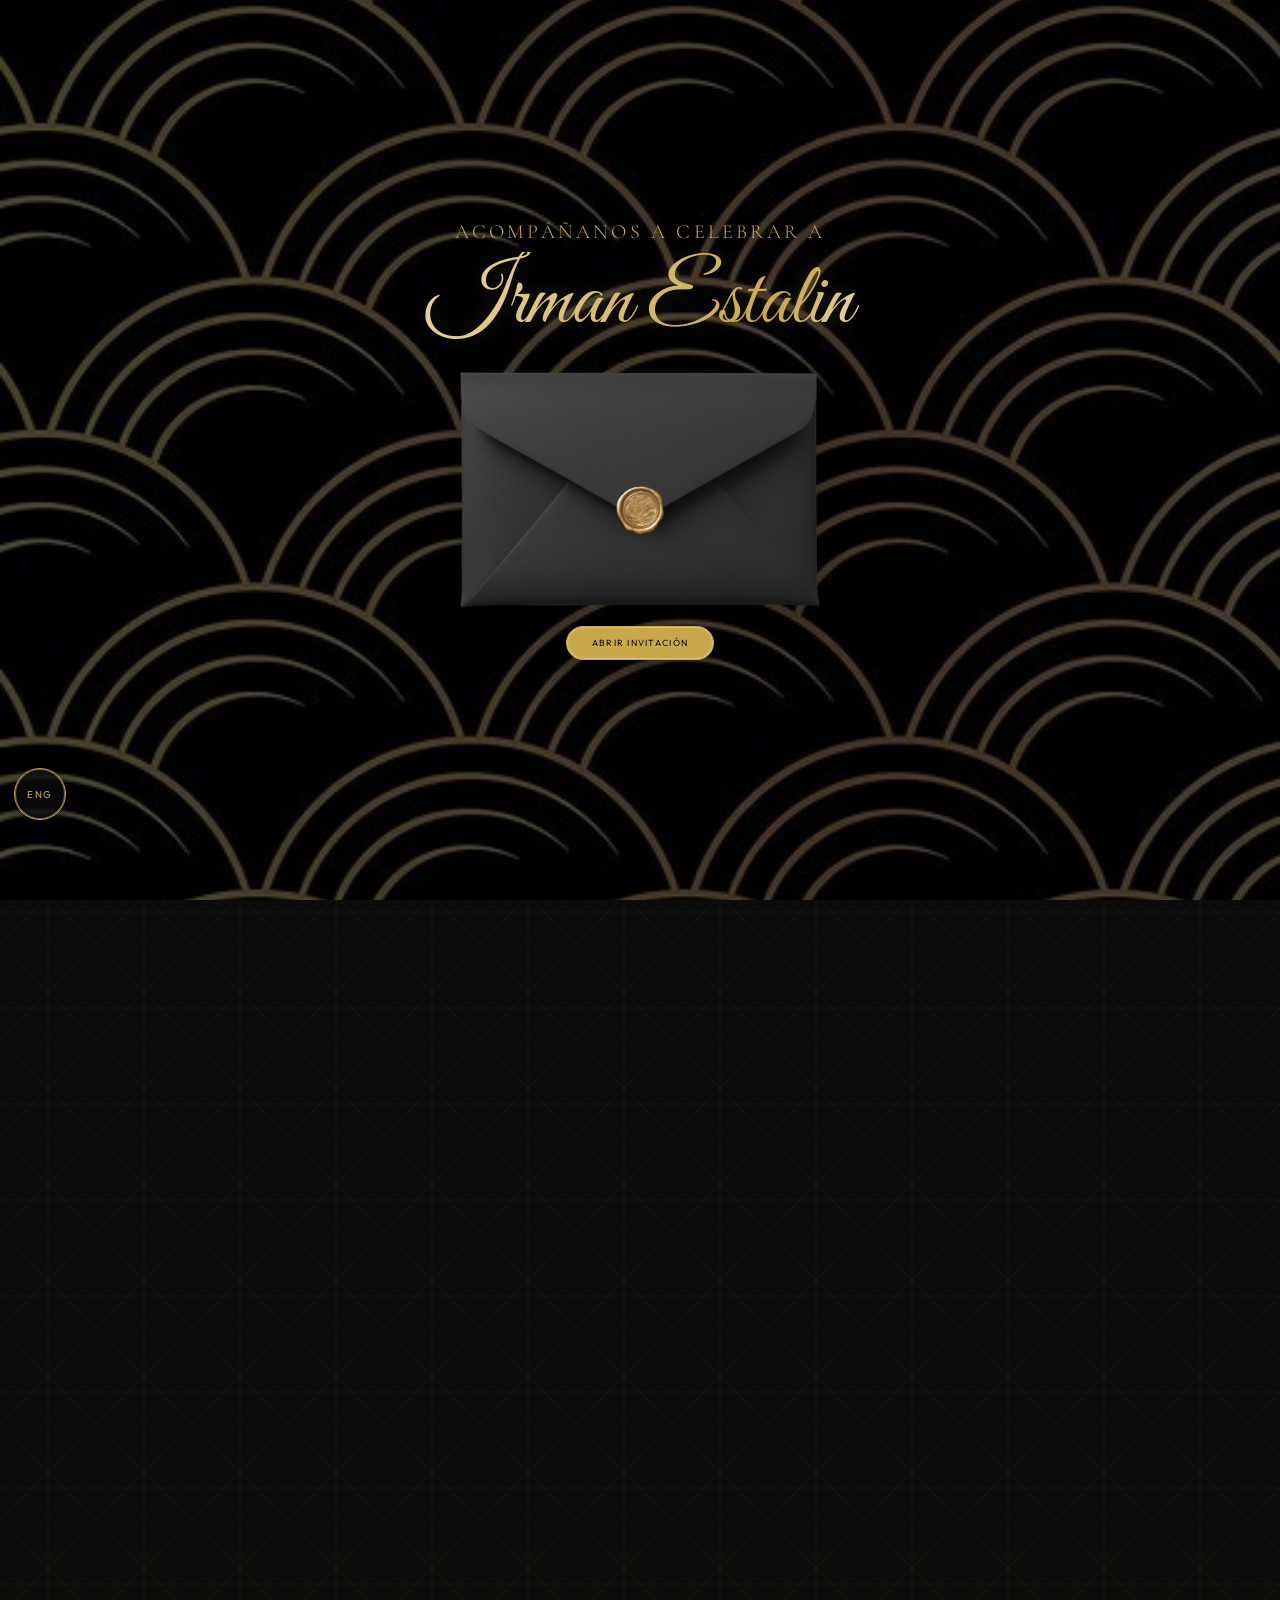
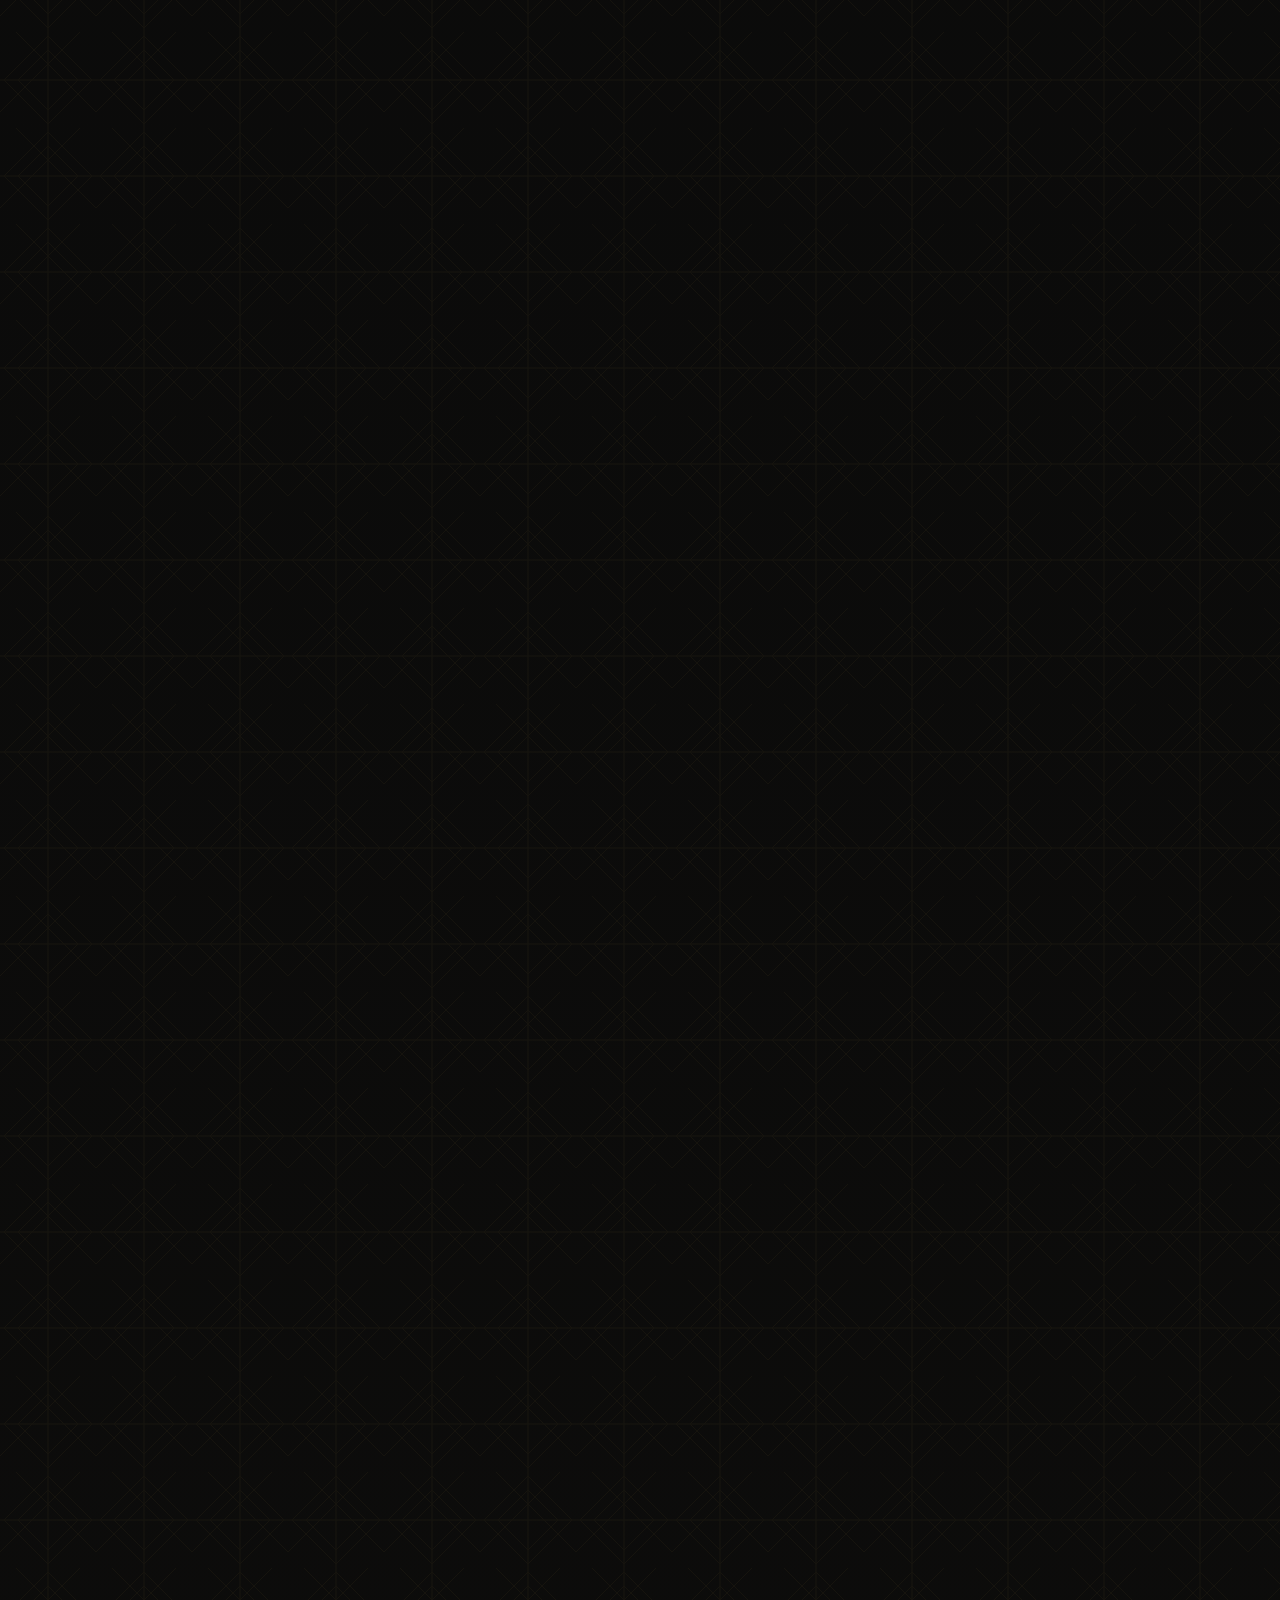
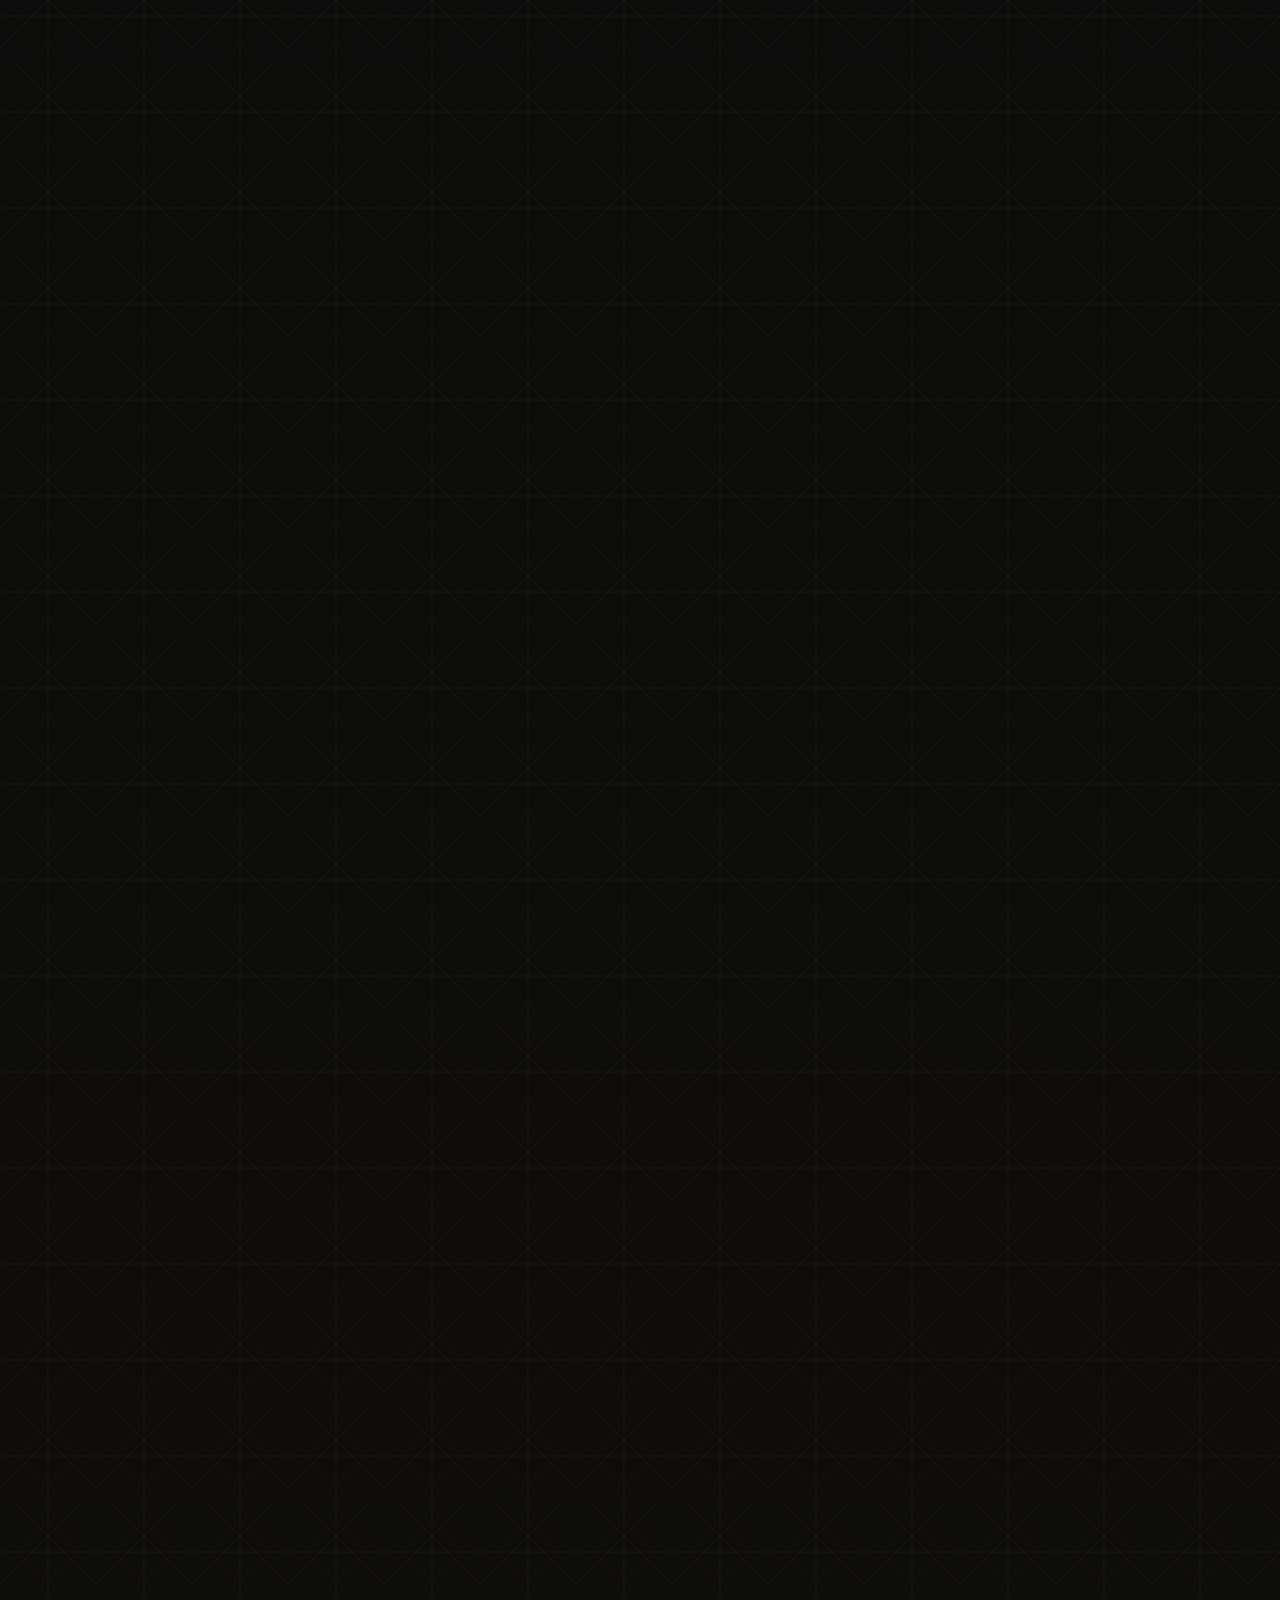
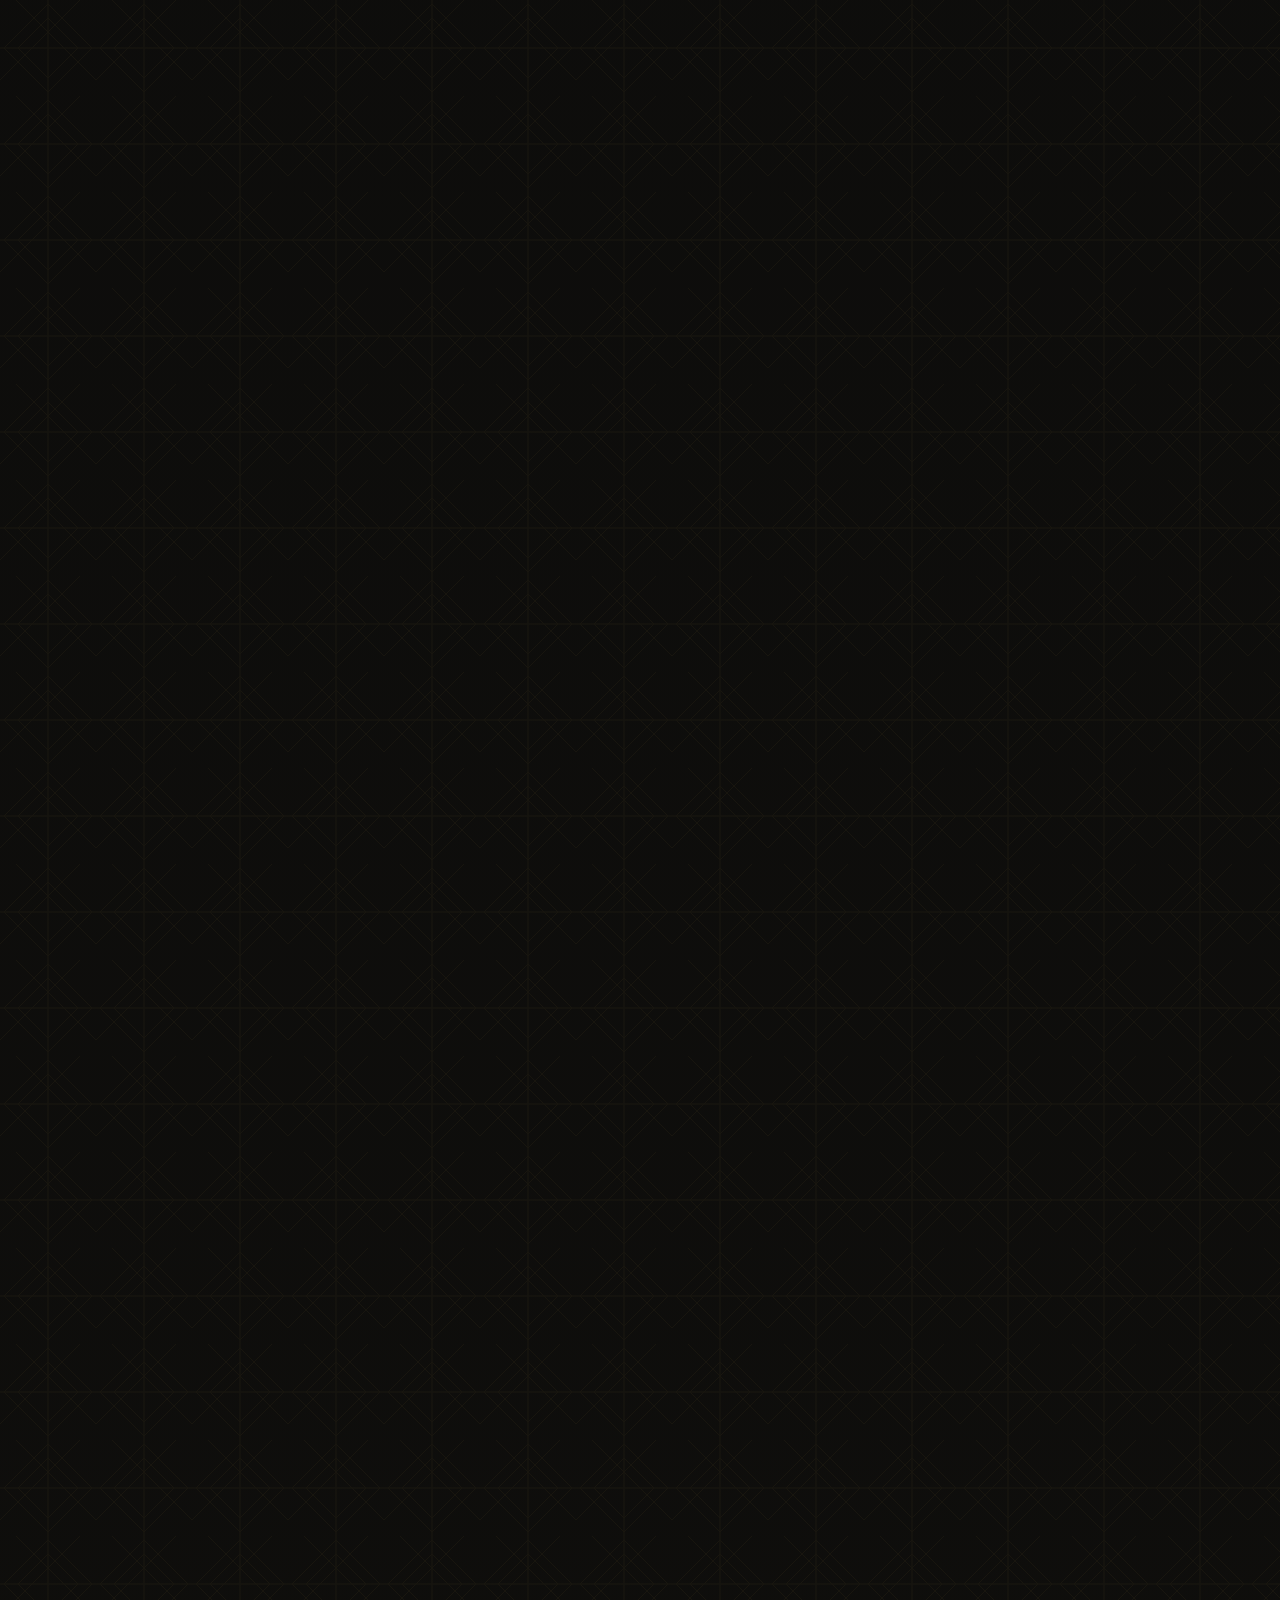
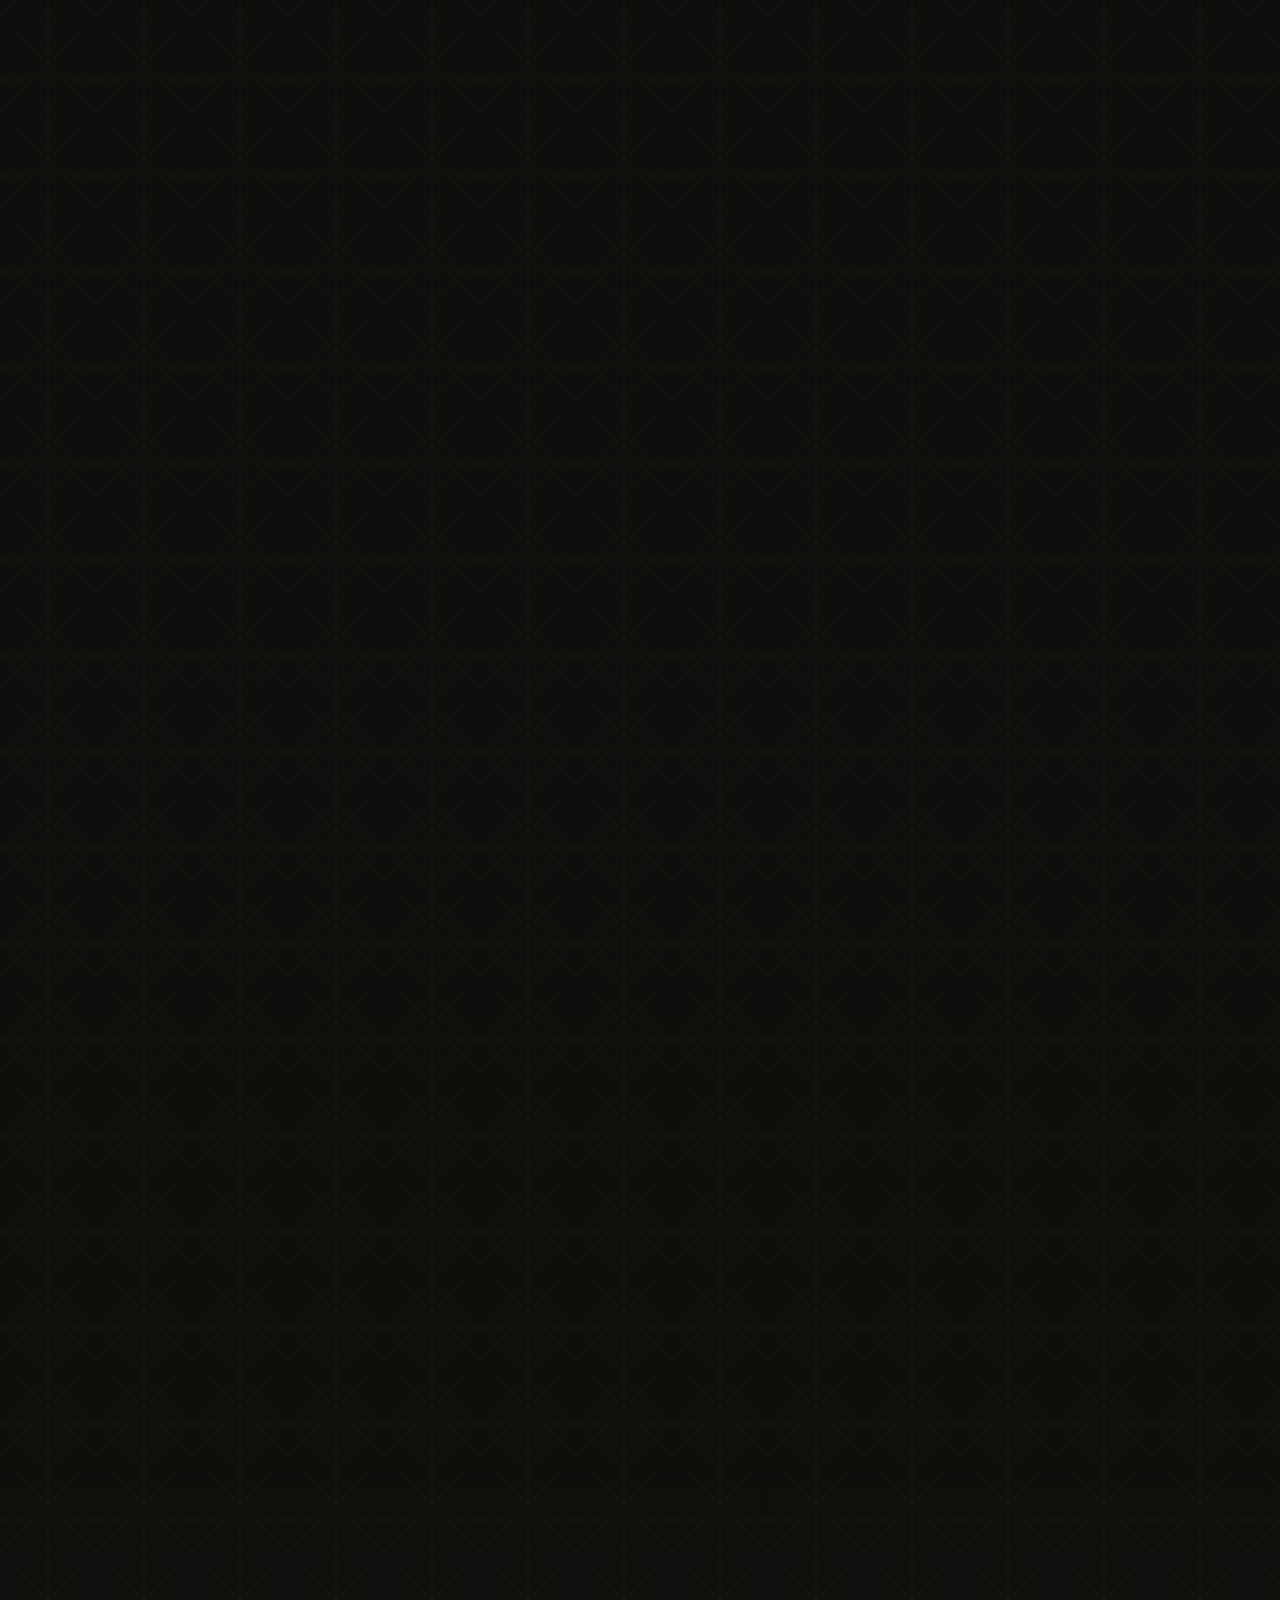
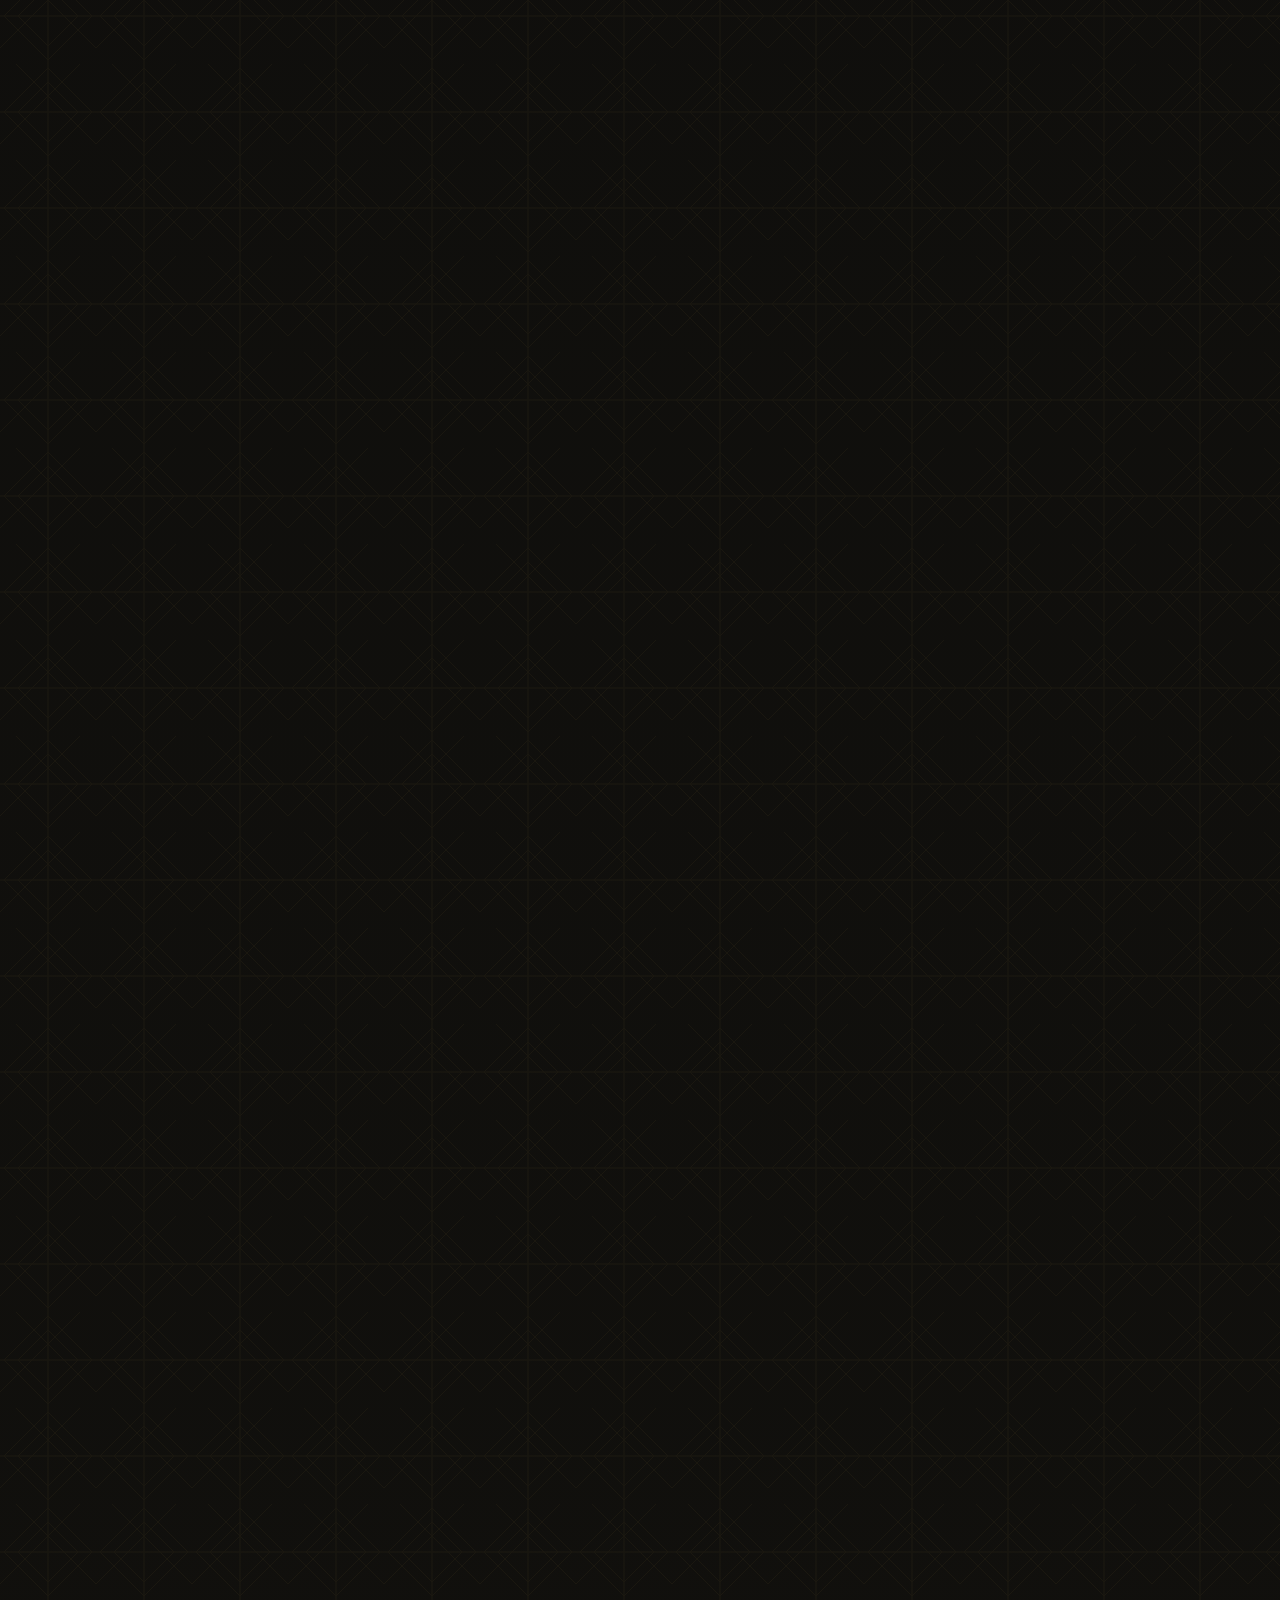
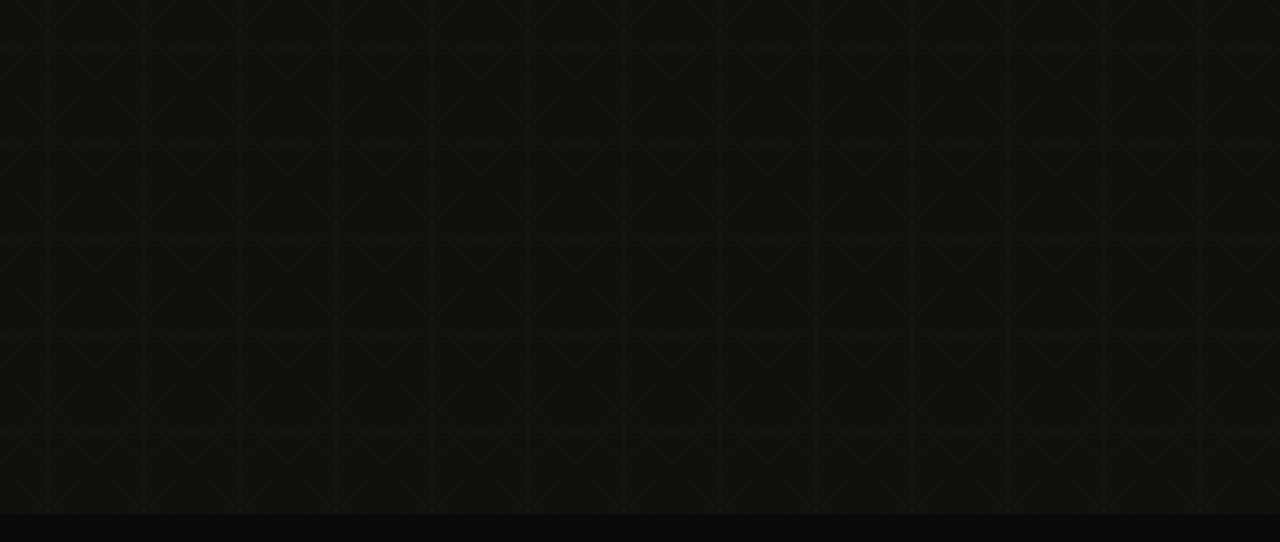
==== commit 905e7c08: "cambio" ====
--- a/index.html
+++ b/index.html
@@ -4,26 +4,26 @@
     <meta charset="UTF-8">
     <meta name="viewport" content="width=device-width, initial-scale=1.0">
     <meta name="author" content="Two Design">
-    <title>Anthony Jr. Lopez</title>
-  <meta name="description" content="Celebremos los éxitos y la vida.">
+    <title>Irman Estalin Lopez</title>
+  <meta name="description" content="Celebremos juntos la vida">
 
   <!-- Open Graph (WhatsApp, Facebook) -->
-  <meta property="og:title" content="Anthony Jr. Lopez">
-  <meta property="og:description" content="Celebremos los éxitos y la vida.">
-  <meta property="og:image" content="https://i.postimg.cc/qBtnHQSG/Anthony-JR.png">
+  <meta property="og:title" content="Irman Estalin Lopez">
+  <meta property="og:description" content="Celebremos juntos la vida">
+  <meta property="og:image" content="https://i.postimg.cc/RVcgF8dG/IEL.png">
   <meta property="og:image:type" content="image/png">
-  <meta property="og:url" content="https://anthonyjr.thetwodesign.com">
+  <meta property="og:url" content="https://irmanstalin.thetwodesign.com">
   <meta property="og:type" content="website">
 
   <!-- Twitter/X -->
   <meta name="twitter:card" content="summary_large_image">
-  <meta name="twitter:title" content="Anthony Jr. Lopez">
-  <meta name="twitter:description" content="Celebremos los éxitos y la vida.">
-  <meta name="twitter:image" content="https://i.postimg.cc/qBtnHQSG/Anthony-JR.png">
+  <meta name="twitter:title" content="Irman Estalin Lopez">
+  <meta name="twitter:description" content="Celebremos juntos la vida">
+  <meta name="twitter:image" content="https://i.postimg.cc/RVcgF8dG/IEL.png">
 
     <link rel="preconnect" href="https://fonts.googleapis.com">
     <link rel="preconnect" href="https://fonts.gstatic.com" crossorigin>
-    <link href="https://fonts.googleapis.com/css2?family=Cormorant+Garant:ital,wght@0,300;0,400;0,500;0,600;1,300;1,400&amp;family=Montserrat:wght@300;400;500;600;700&amp;display=swap" rel="stylesheet">
+    <link href="https://fonts.googleapis.com/css2?family=Cormorant+Garamond:ital,wght@0,300;0,400;0,500;0,600;1,300;1,400&amp;family=Great+Vibes&amp;family=Outfit:wght@300;400;500;600&amp;display=swap" rel="stylesheet">
     <link rel="stylesheet" href="https://cdnjs.cloudflare.com/ajax/libs/font-awesome/6.5.2/css/all.min.css" crossorigin="anonymous" referrerpolicy="no-referrer">
     <!-- <script src="https://cdn.lordicon.com/lordicon.js"></script> -->
     <link rel="stylesheet" href="styles.css">
@@ -33,10 +33,10 @@
     <section class="portada" id="portada">
         <div class="portada-fondo"></div>
         <div class="portada-contenido">
-            <p class="portada-subtitulo" data-i18n="portada_kicker">Celebremos juntos a</p>
-            <h1 class="portada-nombre-principal">Anthony Jr.</h1>
+            <p class="portada-subtitulo">Acompáñanos a celebrar a</p>
+            <h1 class="portada-nombre-principal">Irman Estalin</h1>
             <button type="button" class="portada-sobre-btn" id="portada-envelope-trigger" aria-label="Abrir invitación desde el sobre">
-                <img src="images/ENVELOPE-TONY.svg" alt="Sobre de invitación" class="portada-sobre-img">
+                <img src="images/ENVGATSBY.png" alt="Sobre de invitación" class="portada-sobre-img">
             </button>
             <button class="portada-boton" id="btn-abrir" data-i18n="portada_boton">Abrir invitación</button>
         </div>
@@ -60,19 +60,20 @@
             <div class="names-grid">
                 <div class="names-block">
                     <div class="name-lines">
-                        <div>Anthony Jr.</div>
+                        <div>Irman</div>
+                        <div>Estalin</div>
                         <div>Lopez</div>
                     </div>
                 </div>
 
                 <div class="date-vertical">
-                    <span>06</span>
-                    <span>27</span>
+                    <span>01</span>
+                    <span>08</span>
                     <span>26</span>
                 </div>
             </div>
 
-            <p class="names-text" data-i18n="names_text">Hay logros que se construyen en silencio, con dedicación, constancia y pasión. Hoy quiero que seas parte de este momento que marca un nuevo capítulo en mi carrera.</p>
+            <p class="names-text">Setenta y cinco años de vida construida con trabajo, familia y fe. Hoy quiero que seas parte de este capítulo que lo celebra todo.</p>
         </section>
 
         <!-- Sección Invitado -->
@@ -81,7 +82,7 @@
             <div class="events-overlay"></div>
             <div class="invitado-tarjeta event-card">
                 <div class="invitado-contenido">
-                    <p class="invitado-mensaje" data-i18n="invitado_mensaje">Tu presencia hace este logro aún más especial</p>
+                    <p class="invitado-mensaje">Tu presencia hace este momento aún más memorable</p>
                     <p class="invitado-nombre" id="nombre-invitado">Nombre del Invitado</p>
                     <p class="invitado-lugares" data-i18n-template="invitado_lugares">Hemos reservado para ti <span id="numero-lugares">3</span><span id="texto-lugares"> espacios para adultos</span></p>
                 </div>
@@ -93,35 +94,7 @@
             <div class="countdown-fondo"></div>
             <div class="countdown-overlay"></div>
             <div class="section-inner">
-                <h2 class="countdown-titulo">
-                    <span class="countdown-palabra">
-                        <span class="countdown-inicial">F</span><span class="countdown-resto">alta</span>
-                    </span>
-                    <span class="countdown-espacio"></span>
-                    <span class="countdown-palabra">
-                        <span class="countdown-inicial">m</span><span class="countdown-resto">uy</span>
-                    </span>
-                    <span class="countdown-espacio"></span>
-                    <span class="countdown-palabra">
-                        <span class="countdown-inicial">p</span><span class="countdown-resto">oco</span>
-                    </span>
-                    <span class="countdown-espacio"></span>
-                    <span class="countdown-palabra">
-                        <span class="countdown-inicial">p</span><span class="countdown-resto">ara</span>
-                    </span>
-                    <span class="countdown-espacio"></span>
-                    <span class="countdown-palabra">
-                        <span class="countdown-inicial">e</span><span class="countdown-resto">l</span>
-                    </span>
-                    <span class="countdown-espacio"></span>
-                    <span class="countdown-palabra">
-                        <span class="countdown-inicial">g</span><span class="countdown-resto">ran</span>
-                    </span>
-                    <span class="countdown-espacio"></span>
-                    <span class="countdown-palabra">
-                        <span class="countdown-inicial">d</span><span class="countdown-resto">ía</span>
-                    </span>
-                </h2>
+                <h2 class="countdown-titulo">Solo falta!</h2>
                 <div class="countdown" id="countdown-timer">
                     <div class="countdown-item">
                         <span class="countdown-number" id="days">00</span>
@@ -143,21 +116,9 @@
                         <span class="countdown-label" data-i18n="countdown_seg">Seg</span>
                     </div>
                 </div>
-                <a href="https://calendar.google.com/calendar/render?action=TEMPLATE&amp;text=Celebremos%20a%20Anthony%20Jr.%20Lopez&amp;dates=20260627T190000/20260627T230000&amp;ctz=America/New_York&amp;details=Celebremos%20juntos&amp;location=27-05%2039th%20Ave%2C%20Long%20Island%20City%2C%20NY%2011101%2C%20United%20States" target="_blank" class="btn-calendar" data-calendar-link="true" data-i18n="btn_calendar">
+                <a href="https://calendar.google.com/calendar/render?action=TEMPLATE&amp;text=Celebramos%20a%20Irman%20Estalin%20Lopez&amp;dates=20260801T133000/20260802T220000&amp;ctz=America/New_York&amp;details=Bendici%C3%B3n%20del%20negocio%20y%20celebraci%C3%B3n%2075%20a%C3%B1os&amp;location=52-11%20111th%20St%2C%20Queens%2C%20NY%2011368" target="_blank" class="btn-calendar">
                     Agregar al calendario
                 </a>
-            </div>
-        </section>
-
-        <section class="section bendiciones-section" id="bendiciones">
-            <div class="bendiciones-fondo"></div>
-            <div class="events-overlay"></div>
-
-            <div class="bendiciones-tarjeta">
-                <div class="bendiciones-contenido">
-                    <p class="bendiciones-texto" data-i18n="nuevo_texto">Este logro no habría sido posible sin la dedicación, el apoyo incondicional de quienes confiaron en mí y la firme convicción de nunca conformarme con menos de lo mejor.</p>
-                    <h2 class="bendiciones-nombre" data-i18n="nuevo_titulo">¡Celebremos juntos!</h2>
-                </div>
             </div>
         </section>
 
@@ -170,16 +131,16 @@
 
                 <div class="agenda-itinerary">
                     <article class="itinerary-item">
-                        <div class="itinerary-icon" aria-hidden="true"><i class="fa-solid fa-martini-glass-citrus"></i></div>
-                        <p class="itinerary-name">Cocktail Hour</p>
-                        <p class="itinerary-time">6:00 PM</p>
+                        <div class="itinerary-icon" aria-hidden="true"><i class="fa-solid fa-church"></i></div>
+                        <p class="itinerary-name">Bendición del Negocio</p>
+                        <p class="itinerary-time">1:30 PM</p>
                         <p class="itinerary-divider" aria-hidden="true">|</p>
                     </article>
 
                     <article class="itinerary-item">
-                        <div class="itinerary-icon" aria-hidden="true"><img class="itinerary-icon-img" src="images/CEREMONIAM.png" alt=""></div>
-                        <p class="itinerary-name">Protocolo y gran anuncio</p>
-                        <p class="itinerary-time">7:15 PM</p>
+                        <div class="itinerary-icon" aria-hidden="true"><i class="fa-solid fa-martini-glass-citrus"></i></div>
+                        <p class="itinerary-name">Cocktail</p>
+                        <p class="itinerary-time">7:00 PM</p>
                         <p class="itinerary-divider" aria-hidden="true">|</p>
                     </article>
 
@@ -192,22 +153,22 @@
 
                     <article class="itinerary-item">
                         <div class="itinerary-icon" aria-hidden="true"><i class="fa-solid fa-heart"></i></div>
-                        <p class="itinerary-name">Palabras emotivas</p>
-                        <p class="itinerary-time">8:15 PM</p>
+                        <p class="itinerary-name">Palabras Emotivas</p>
+                        <p class="itinerary-time">9:00 PM</p>
                         <p class="itinerary-divider" aria-hidden="true">|</p>
                     </article>
 
                     <article class="itinerary-item">
                         <div class="itinerary-icon" aria-hidden="true"><i class="fa-solid fa-champagne-glasses"></i></div>
                         <p class="itinerary-name">Despedida</p>
-                        <p class="itinerary-time">11:30 PM</p>
+                        <p class="itinerary-time">10:00 PM</p>
                     </article>
                 </div>
             </div>
         </section>
 
         <section class="section section-separador" id="separador-itinerario" aria-label="Separador visual">
-            <img src="images/F1.jpeg" alt="Separador visual" class="separador-foto-img" loading="lazy">
+            <img src="images/H4.jpeg" alt="Separador visual" class="separador-foto-img" loading="lazy">
         </section>
 
         <!-- Recepción -->
@@ -215,17 +176,31 @@
             <div class="events-fondo"></div>
             <div class="events-overlay"></div>
             <div class="events-container">
+                <div class="events-script-shield" hidden></div>
                 <div class="event-card">
                     <div class="event-icon zoom-in-element">
-                        <img src="images/VENUE.jpg" alt="Lugar de recepción" class="event-photo-icon">
-                    </div>
-                    <h3 class="event-titulo" data-i18n="recepcion_titulo">
-                        <span class="event-inicial">R</span><span class="event-resto">ecepción</span>
+                        <img src="images/VENUE.png" alt="Lugar de bendición" class="event-photo-icon">
+                    </div>
+                    <h3 class="event-titulo">
+                        <span class="event-inicial">B</span><span class="event-resto">endición del Negocio</span>
                     </h3>
-                    <p class="event-time">7:00 PM</p>
-                    <p class="event-lugar">Vista Penthouse Ballroom &amp; Catering</p>
-                    <p class="event-direccion">27-05 39th Ave, Long Island City, NY 11101, United States</p>
-                    <a href="https://maps.apple/p/_pXDYRpviixPmz" target="_blank" class="btn-location" data-i18n="btn_location">Ver ubicación</a>
+                    <p class="event-time">1:30 PM</p>
+                    <p class="event-lugar">La Lavandería de Stalin</p>
+                    <p class="event-direccion">54-22 31st Ave, Woodside, NY 11377, United States</p>
+                    <a href="https://share.google/LOSU7umZPkkgv4c7U" target="_blank" class="btn-location">Ver ubicación</a>
+                </div>
+
+                <div class="event-card">
+                    <div class="event-icon zoom-in-element">
+                        <img src="images/VENUE2.png" alt="Lugar de celebración" class="event-photo-icon">
+                    </div>
+                    <h3 class="event-titulo">
+                        <span class="event-inicial">C</span><span class="event-resto">elebración</span>
+                    </h3>
+                    <p class="event-time">7:30 PM</p>
+                    <p class="event-lugar">Terrace On The Park</p>
+                    <p class="event-direccion">52-11 111th St, Queens, NY 11368, United States</p>
+                    <a href="https://maps.apple/p/Y9vPoC194GsG.D" target="_blank" class="btn-location">Ver ubicación</a>
                 </div>
             </div>
         </section>
@@ -239,7 +214,7 @@
                     <img src="images/DRESSCODE.png" alt="Icono código de vestimenta" class="dresscode-icon">
                     <h2 class="dresscode-title" data-i18n="dresscode_title">Código de vestimenta</h2>
 
-                    <p class="dresscode-text" data-i18n="dresscode_text">Esta noche merece tu mejor versión. Te invitamos a vestir formal en tono negro para celebrar juntos este gran logro.</p>
+                    <p class="dresscode-text">Esta noche merece tu mejor versión. Te invitamos a vestir en Gala Formal para celebrar juntos este gran momento.</p>
                 </div>
 
                 <div class="dresscode-gifts-divider" aria-hidden="true"></div>
@@ -249,37 +224,29 @@
                         <span class="gifts-title-inicial">L</span><span class="gifts-title-resto">luvia de </span><span class="gifts-title-inicial">S</span><span class="gifts-title-resto">obres</span>
                     </h2>
 
-                    <p class="gifts-text" data-i18n="gifts_text">Tu presencia es mi mejor regalo. Si deseas tener un detalle conmigo, contaremos con lluvia de sobres.</p>
+                    <p class="gifts-text">Tu presencia es el mejor regalo. Si deseas tener un detalle con Stalin, contaremos con lluvia de sobres.</p>
                 </div>
             </div>
         </section>
 
         <section class="section section-separador" id="separador-regalos" aria-label="Separador visual">
-            <img src="images/F2.jpeg" alt="Separador visual" class="separador-foto-img" loading="lazy">
-        </section>
-
-        <section class="section trayectoria-section" id="trayectoria-laboral">
-            <div class="trayectoria-fondo"></div>
-            <div class="events-overlay"></div>
-            <div class="section-inner trayectoria-inner">
-                <h2 class="trayectoria-title" data-i18n="trayectoria_title">Mi Trayectoria</h2>
-                <p class="trayectoria-text" data-i18n="trayectoria_text">Un recorrido de estos últimos años llenos de experiencias, crecimiento y dedicación.</p>
-                <div class="trayectoria-grid">
-                    <figure class="trayectoria-item">
-                        <button type="button" class="trayectoria-open" data-trayectoria-index="0" aria-label="Abrir foto 1 de Mi Trayectoria">
-                            <img src="images/T1.jpeg" alt="Trayectoria 1" loading="lazy">
-                        </button>
-                    </figure>
-                    <figure class="trayectoria-item">
-                        <button type="button" class="trayectoria-open" data-trayectoria-index="1" aria-label="Abrir foto 2 de Mi Trayectoria">
-                            <img src="images/T2.jpeg" alt="Trayectoria 2" loading="lazy">
-                        </button>
-                    </figure>
-                    <figure class="trayectoria-item">
-                        <button type="button" class="trayectoria-open" data-trayectoria-index="2" aria-label="Abrir foto 3 de Mi Trayectoria">
-                            <img src="images/T3.jpeg" alt="Trayectoria 3" loading="lazy">
-                        </button>
-                    </figure>
+            <img src="images/H1.jpeg" alt="Separador visual" class="separador-foto-img" loading="lazy">
+        </section>
+
+        <section class="section album-section events-section" id="album">
+            <div class="events-fondo"></div>
+            <div class="events-overlay"></div>
+            <div class="section-inner album-inner">
+                <h2 class="album-title">
+                    <span class="album-title-inicial">Á</span><span class="album-title-resto">lbum</span>
+                    <span class="album-title-space"></span>
+                    <span class="album-title-inicial">D</span><span class="album-title-resto">igital</span>
+                </h2>
+                <p class="album-text">Revive cada momento especial. Accede al álbum de fotos de este gran día.</p>
+                <a href="https://drive.google.com/drive/folders/1FeweOEt_kfYUx7r64TYVRRijqnJLVKTN?usp=drive_link" target="_blank" class="btn-album">Ver álbum</a>
+                <div class="album-qr">
+                    <img src="images/QR-IE.png" alt="QR Álbum Digital" class="album-qr-img">
+                    <p class="album-qr-label">Escanea para abrir</p>
                 </div>
             </div>
         </section>
@@ -292,7 +259,7 @@
                 <article class="playlist-block">
                     <!--
                     <div class="playlist-icon zoom-in-element">
-                        <lord-icon src="https://cdn.lordicon.com/vvlnxtgv.json" trigger="loop" stroke="light" colors="primary:#1A3A5C,secondary:#C8D8E8"></lord-icon>
+                        <lord-icon src="https://cdn.lordicon.com/vvlnxtgv.json" trigger="loop" stroke="light" colors="primary:#C9A84C,secondary:#E8D5A3"></lord-icon>
                     </div>
                     -->
 
@@ -300,15 +267,15 @@
                         <span class="playlist-title-inicial">P</span><span class="playlist-title-resto">laylist</span>
                     </h2>
 
-                    <p class="playlist-text" data-i18n="playlist_text">Ayúdame a crear la playlist perfecta para esta noche. Agrega esa canción que no puede faltar.</p>
-
-                    <a href="#" target="_blank" class="btn-playlist" data-i18n="btn_playlist">Agregar canción</a>
+                    <p class="playlist-text">Ayúdame a crear la playlist perfecta para esta noche. Agrega esa canción que no puede faltar.</p>
+
+                    <a href="https://open.spotify.com/playlist/24jAmbbp9GQaifC5yKjQdQ?si=aac434676dcc489e&amp;pt=3df77297d5e387f5b56b206809f54a44" target="_blank" class="btn-playlist" data-i18n="btn_playlist">Agregar canción</a>
                 </article>
             </div>
         </section>
 
         <section class="section section-separador" id="separador-wishes" aria-label="Separador visual">
-            <img src="images/F6.jpeg" alt="Separador visual" class="separador-foto-img" loading="lazy">
+            <img src="images/H2.jpeg" alt="Separador visual" class="separador-foto-img" loading="lazy">
         </section>
 
         <!-- Buenos Deseos -->
@@ -318,7 +285,7 @@
             <div class="section-inner wishes-inner">
                 <!--
                 <div class="wishes-icon zoom-in-element">
-                    <lord-icon src="https://cdn.lordicon.com/okgbpdra.json" trigger="loop" stroke="light" colors="primary:#1A3A5C,secondary:#C8D8E8"></lord-icon>
+                    <lord-icon src="https://cdn.lordicon.com/okgbpdra.json" trigger="loop" stroke="light" colors="primary:#C9A84C,secondary:#E8D5A3"></lord-icon>
                 </div>
                 -->
 
@@ -328,7 +295,7 @@
                     <span class="wishes-title-inicial">D</span><span class="wishes-title-resto">eseos</span>
                 </h2>
 
-                <p class="wishes-text" data-i18n="wishes_text">Déjame un mensaje especial para guardar este recuerdo por siempre en mi corazón.</p>
+                <p class="wishes-text">Déjale un mensaje especial a Stalin para guardar este recuerdo por siempre.</p>
 
                 <div class="wishes-actions">
                     <div class="wishes-buttons">
@@ -366,7 +333,7 @@
                 <div class="rsvp-panel">
                     <!--
                     <div class="rsvp-icon zoom-in-element">
-                        <lord-icon src="https://cdn.lordicon.com/unkasvor.json" trigger="loop" stroke="light" colors="primary:#1A3A5C,secondary:#C8D8E8"></lord-icon>
+                        <lord-icon src="https://cdn.lordicon.com/unkasvor.json" trigger="loop" stroke="light" colors="primary:#C9A84C,secondary:#E8D5A3"></lord-icon>
                     </div>
                     -->
 
@@ -380,7 +347,7 @@
                         </span>
                     </h2>
 
-                    <p class="rsvp-intro" data-i18n="rsvp_intro">Tu presencia hará este día aún más especial. Por favor confirma tu asistencia antes del 19 de Junio.</p>
+                    <p class="rsvp-intro">Tu presencia hará este día aún más especial. Por favor confirma tu asistencia antes del 25 de julio.</p>
 
                     <form id="rsvp-form" class="rsvp-form" novalidate>
                         <div class="form-group">
@@ -424,8 +391,8 @@
             </div>
         </section>
 
-         <section class="section section-separador section-separador-rotativo" id="separador-rotativo" aria-label="Separador visual rotativo" data-rotativo-images="images/F3.jpeg,images/F4.jpeg,images/F5.jpeg,images/F6.jpeg">
-            <img src="images/F5.jpeg" alt="Separador visual" class="separador-foto-img" loading="lazy">
+         <section class="section section-separador section-separador-rotativo" id="separador-rotativo" aria-label="Separador visual rotativo" data-rotativo-images="images/H2.jpeg,images/H3.jpeg,images/H4.jpeg,images/H5.jpeg" data-rotativo-positions="50% center,50% center,50% center,50% center">
+            <img src="images/H1.jpeg" alt="Separador visual" class="separador-foto-img" loading="lazy">
         </section>
 
         <section id="frase-final" class="section final-cierre-section">
@@ -433,7 +400,7 @@
             <div class="events-overlay"></div>
             <div class="section-inner final-cierre-inner">
                 <article class="frase-card">
-                    <p class="frase-texto" data-i18n="frase_final">La excelencia no se anuncia, se demuestra - y ahora viene la mejor parte: ¡celebrarlo juntos!</p>
+                    <p class="frase-texto">Setenta y cinco años de historia, familia y fe. Esta noche, todo eso se celebra contigo.</p>
                 </article>
             </div>
         </section>
@@ -466,7 +433,7 @@
 
     <div class="music-fab" id="music-fab" aria-live="polite">
         <audio id="musica-audio" loop>
-            <source src="audio/goldenhour.mp3" type="audio/mpeg">
+            <source src="audio/cancion.mp3" type="audio/mpeg">
         </audio>
         <button id="musica-btn" class="music-fab-btn" type="button" aria-label="Pausar música" aria-pressed="true">
             <i class="fa-solid fa-volume-high music-fab-icon-on" aria-hidden="true"></i>
--- a/styles.css
+++ b/styles.css
@@ -1,17 +1,17 @@
 :root {
     --bg: #000000;
     --ink: #0D0D0D;
-    --rose: #C8D8E8;
-    --light: #D4E4F0;
-    --rose-dark: #1A3A5C;
-    --rose-deep: #0D2840;
-    --gold-1: #D4E4F0;
-    --gold-2: #8BAFC8;
-    --gold-3: #4A7A9B;
+    --rose: #C9A84C;
+    --light: #E8D5A3;
+    --rose-dark: #C9A84C;
+    --rose-deep: #0a0a0a;
+    --gold-1: #E8D5A3;
+    --gold-2: #E8D5A3;
+    --gold-3: #C9A84C;
     --line: rgba(13, 40, 64, 0.18);
     --card: rgba(255, 255, 255, 0.75);
     --white: #ffffff;
-    --title-rose-gradient: linear-gradient(120deg, #C8D8E8 0%, #8BAFC8 25%, #1A3A5C 50%, #8BAFC8 75%, #C8D8E8 100%);
+    --title-rose-gradient: linear-gradient(120deg, #C9A84C 0%, #E8D5A3 25%, #C9A84C 50%, #E8D5A3 75%, #C9A84C 100%);
     --cursive: "Cormorant Garant", serif;
     --title: "Montserrat", sans-serif;
     --text: "Cormorant Garant", serif;
@@ -120,7 +120,7 @@
 }
 
 .gold-gradient {
-    background: linear-gradient(120deg, #D4E4F0 0%, #8BAFC8 35%, #1A3A5C 60%, #8BAFC8 100%);
+    background: linear-gradient(120deg, #E8D5A3 0%, #E8D5A3 35%, #C9A84C 60%, #E8D5A3 100%);
     background-size: 200% auto;
     -webkit-background-clip: text;
     color: transparent;
@@ -128,7 +128,7 @@
 }
 
 .rose-gradient {
-    background: linear-gradient(120deg, #C8D8E8 0%, #8BAFC8 25%, #1A3A5C 50%, #8BAFC8 75%, #C8D8E8 100%);
+    background: linear-gradient(120deg, #C9A84C 0%, #E8D5A3 25%, #C9A84C 50%, #E8D5A3 75%, #C9A84C 100%);
     background-size: 200% auto;
     -webkit-background-clip: text;
     color: transparent;
@@ -158,7 +158,7 @@
 .portada-fondo {
     position: absolute;
     inset: 0;
-    background: url("images/FN.png") center/cover no-repeat;
+    background: url("images/FP.png") center/cover no-repeat;
 }
 
 .portada-fondo::after {
@@ -206,7 +206,7 @@
     font-family: var(--cursive);
     font-weight: 500;
     font-size: clamp(3.2rem, 14vw, 5.4rem);
-    background: linear-gradient(120deg, #C8D8E8 0%, #8BAFC8 25%, #1A3A5C 50%, #8BAFC8 75%, #C8D8E8 100%);
+    background: linear-gradient(120deg, #C9A84C 0%, #E8D5A3 25%, #C9A84C 50%, #E8D5A3 75%, #C9A84C 100%);
     background-size: 200% auto;
     -webkit-background-clip: text;
     color: transparent;
@@ -267,7 +267,7 @@
 .media-share-inicial,
 .wishes-title-inicial,
 .rsvp-title-inicial {
-    background: linear-gradient(120deg, #D4E4F0 0%, #8BAFC8 35%, #1A3A5C 60%, #8BAFC8 100%);
+    background: linear-gradient(120deg, #E8D5A3 0%, #E8D5A3 35%, #C9A84C 60%, #E8D5A3 100%);
     background-size: 200% auto;
     -webkit-background-clip: text;
     color: transparent;
@@ -418,7 +418,7 @@
     right: 0;
     bottom: -1px;
     height: clamp(120px, 20vh, 220px);
-    background: linear-gradient(to bottom, rgba(247, 244, 239, 0), rgba(247, 244, 239, 0.45) 65%, rgba(247, 244, 239, 0.75));
+    background: none;
     pointer-events: none;
     z-index: 2;
 }
@@ -426,7 +426,7 @@
 .hero-invitado-fondo {
     position: absolute;
     inset: 0;
-    background: url("images/F5.jpeg") center/cover no-repeat;
+    background: url("images/H3.jpeg") 62% center/cover no-repeat;
     transform: scale(1.012);
     transform-origin: center;
 }
@@ -484,7 +484,7 @@
 .rsvp-title,
 .album-title,
 .frase-texto {
-    background: linear-gradient(120deg, #C8D8E8 0%, #8BAFC8 25%, #1A3A5C 50%, #8BAFC8 75%, #C8D8E8 100%);
+    background: linear-gradient(120deg, #C9A84C 0%, #E8D5A3 25%, #C9A84C 50%, #E8D5A3 75%, #C9A84C 100%);
     background-size: 200% auto;
     -webkit-background-clip: text;
     color: transparent;
@@ -544,10 +544,11 @@
     line-height: 1.3;
     display: flex;
     flex-direction: column;
-    align-items: flex-end;
+    align-items: center;
     justify-content: center;
+    text-align: center;
     font-family: var(--cursive);
-    background: linear-gradient(120deg, #C8D8E8 0%, #8BAFC8 25%, #1A3A5C 50%, #8BAFC8 75%, #C8D8E8 100%);
+    background: linear-gradient(120deg, #C9A84C 0%, #E8D5A3 25%, #C9A84C 50%, #E8D5A3 75%, #C9A84C 100%);
     background-size: 200% auto;
     -webkit-background-clip: text;
     color: transparent;
@@ -566,7 +567,7 @@
     font-size: 50px;
     font-family: var(--text);
     font-style: italic;
-    background: linear-gradient(120deg, #D4E4F0 0%, #8BAFC8 35%, #1A3A5C 60%, #8BAFC8 100%);
+    background: linear-gradient(120deg, #E8D5A3 0%, #E8D5A3 35%, #C9A84C 60%, #E8D5A3 100%);
     background-size: 200% auto;
     -webkit-background-clip: text;
     color: transparent;
@@ -644,7 +645,7 @@
     align-items: center;
     justify-content: center;
     font-family: var(--cursive);
-    background: linear-gradient(120deg, #D4E4F0 0%, #8BAFC8 35%, #1A3A5C 60%, #8BAFC8 100%);
+    background: linear-gradient(120deg, #E8D5A3 0%, #E8D5A3 35%, #C9A84C 60%, #E8D5A3 100%);
     background-size: 200% auto;
     -webkit-background-clip: text;
     color: transparent;
@@ -711,8 +712,8 @@
 }
 
 .countdown-section .countdown-fondo {
-    background-image: url("images/F3.jpeg");
-    background-position: center;
+    background-image: url("images/H5.jpeg");
+    background-position: 82% center;
 }
 
 .countdown-section .countdown-overlay {
@@ -757,7 +758,7 @@
 .countdown-section .countdown-number {
     min-width: 78px;
     padding: 16px 12px;
-    color: #0D2840;
+    color: #0a0a0a;
     background: linear-gradient(to bottom, rgba(212, 228, 240, 0.88), rgba(200, 216, 232, 0.78));
     border: 1px solid rgba(139, 175, 200, 0.45);
     box-shadow: 0 14px 28px rgba(22, 10, 15, 0.2), inset 0 1px 0 rgba(255, 255, 255, 0.45);
@@ -777,7 +778,7 @@
 }
 
 .countdown-section .btn-calendar {
-    margin-top: 20px;
+    margin-top: 10px;
     padding: 8px 14px;
     font-size: .56rem;
     letter-spacing: .11em;
@@ -934,7 +935,7 @@
 
 .bendiciones-texto {
     margin: 0;
-    color: #1A3A5C;
+    color: #C9A84C;
     font-family: var(--text);
     font-size: clamp(1.08rem, 2.5vw, 1.34rem);
     line-height: 1.75;
@@ -946,7 +947,7 @@
     font-family: var(--cursive);
     font-size: clamp(2rem, 7vw, 3.05rem);
     line-height: 1.08;
-    background: linear-gradient(120deg, #C8D8E8 0%, #8BAFC8 25%, #1A3A5C 50%, #8BAFC8 75%, #C8D8E8 100%);
+    background: linear-gradient(120deg, #C9A84C 0%, #E8D5A3 25%, #C9A84C 50%, #E8D5A3 75%, #C9A84C 100%);
     background-size: 200% auto;
     -webkit-background-clip: text;
     color: transparent;
@@ -981,7 +982,7 @@
 
 .invitado-mensaje,
 .invitado-lugares {
-    color: #1A3A5C;
+    color: #C9A84C;
     text-shadow: 0 1px 1px rgba(255, 255, 255, 0.55);
 }
 
@@ -1316,7 +1317,7 @@
 }
 
 .gift-option-title {
-    background: linear-gradient(120deg, #C8D8E8 0%, #8BAFC8 25%, #1A3A5C 50%, #8BAFC8 75%, #C8D8E8 100%);
+    background: linear-gradient(120deg, #C9A84C 0%, #E8D5A3 25%, #C9A84C 50%, #E8D5A3 75%, #C9A84C 100%);
     background-size: 200% auto;
     -webkit-background-clip: text;
     color: transparent;
@@ -2065,7 +2066,7 @@
 .gift-modal-title,
 .gift-option-title-envelope .gift-inicial,
 .gift-option-title-envelope .gift-resto {
-    background: linear-gradient(120deg, #C8D8E8 0%, #8BAFC8 25%, #1A3A5C 50%, #8BAFC8 75%, #C8D8E8 100%);
+    background: linear-gradient(120deg, #C9A84C 0%, #E8D5A3 25%, #C9A84C 50%, #E8D5A3 75%, #C9A84C 100%);
     background-size: 200% auto;
     -webkit-background-clip: text;
     color: transparent;
@@ -2964,7 +2965,7 @@
 .invitado-tarjeta {
     background: url("images/FB.png") center/cover no-repeat;
     border: 6px solid transparent;
-    border-image: linear-gradient(120deg, #C8D8E8 0%, #8BAFC8 25%, #1A3A5C 50%, #8BAFC8 75%, #C8D8E8 100%) 1;
+    border-image: linear-gradient(120deg, #C9A84C 0%, #E8D5A3 25%, #C9A84C 50%, #E8D5A3 75%, #C9A84C 100%) 1;
     box-shadow: 0 0 20px rgba(139, 175, 200, 0.45), 0 14px 32px rgba(20, 35, 52, 0.36);
 }
 
@@ -2979,7 +2980,7 @@
 .bendiciones-tarjeta {
     background: url("images/FB.png") center/cover no-repeat;
     border: 6px solid transparent;
-    border-image: linear-gradient(120deg, #C8D8E8 0%, #8BAFC8 25%, #1A3A5C 50%, #8BAFC8 75%, #C8D8E8 100%) 1;
+    border-image: linear-gradient(120deg, #C9A84C 0%, #E8D5A3 25%, #C9A84C 50%, #E8D5A3 75%, #C9A84C 100%) 1;
     box-shadow: 0 0 20px rgba(139, 175, 200, 0.45), 0 14px 32px rgba(20, 35, 52, 0.36);
 }
 
@@ -3005,7 +3006,7 @@
 #agenda .agenda-panel {
     background: url("images/FN.png") center/cover no-repeat;
        border: 6px solid transparent;
-    border-image: linear-gradient(120deg, #C8D8E8 0%, #8BAFC8 25%, #1A3A5C 50%, #8BAFC8 75%, #C8D8E8 100%) 1;
+    border-image: linear-gradient(120deg, #C9A84C 0%, #E8D5A3 25%, #C9A84C 50%, #E8D5A3 75%, #C9A84C 100%) 1;
     box-shadow: 0 0 20px rgba(139, 175, 200, 0.45), 0 14px 32px rgba(20, 35, 52, 0.36);
 }
 
@@ -3098,7 +3099,7 @@
 #events .event-card {
     background: url("images/FN.png") center/cover no-repeat;
     border: 6px solid transparent;
-    border-image: linear-gradient(120deg, #C8D8E8 0%, #8BAFC8 25%, #1A3A5C 50%, #8BAFC8 75%, #C8D8E8 100%) 1;
+    border-image: linear-gradient(120deg, #C9A84C 0%, #E8D5A3 25%, #C9A84C 50%, #E8D5A3 75%, #C9A84C 100%) 1;
     box-shadow: 0 0 20px rgba(139, 175, 200, 0.45), 0 14px 32px rgba(20, 35, 52, 0.36);
 }
 
@@ -3126,7 +3127,7 @@
 #wishes-section .wishes-inner {
     background: url("images/FN.png") center/cover no-repeat !important;
     border: 6px solid transparent;
-    border-image: linear-gradient(120deg, #C8D8E8 0%, #8BAFC8 25%, #1A3A5C 50%, #8BAFC8 75%, #C8D8E8 100%) 1;
+    border-image: linear-gradient(120deg, #C9A84C 0%, #E8D5A3 25%, #C9A84C 50%, #E8D5A3 75%, #C9A84C 100%) 1;
     box-shadow: 0 0 20px rgba(139, 175, 200, 0.45), 0 14px 32px rgba(20, 35, 52, 0.36);
 }
 
@@ -3151,7 +3152,7 @@
     overflow: hidden;
     background: url("images/FB.png") center/cover no-repeat;
     border: 6px solid transparent;
-    border-image: linear-gradient(120deg, #C8D8E8 0%, #8BAFC8 25%, #1A3A5C 50%, #8BAFC8 75%, #C8D8E8 100%) 1;
+    border-image: linear-gradient(120deg, #C9A84C 0%, #E8D5A3 25%, #C9A84C 50%, #E8D5A3 75%, #C9A84C 100%) 1;
     box-shadow: 0 0 20px rgba(139, 175, 200, 0.45), 0 14px 32px rgba(20, 35, 52, 0.36);
     padding: 20px;
 }
@@ -3225,7 +3226,7 @@
     align-items: center;
     justify-content: center;
     border: 6px solid transparent;
-    border-image: linear-gradient(120deg, #C8D8E8 0%, #8BAFC8 25%, #1A3A5C 50%, #8BAFC8 75%, #C8D8E8 100%) 1;
+    border-image: linear-gradient(120deg, #C9A84C 0%, #E8D5A3 25%, #C9A84C 50%, #E8D5A3 75%, #C9A84C 100%) 1;
     background: url("images/FB.png") center/cover no-repeat;
     box-shadow: 0 0 20px rgba(139, 175, 200, 0.45), 0 14px 32px rgba(20, 35, 52, 0.36);
     padding: 2.1em 1.6em;
@@ -3264,3 +3265,663 @@
   transform: translateY(-2px);
   box-shadow: 0 10px 24px rgba(31, 17, 21, 0.16);
 }
+
+/* Great Gatsby visual refresh */
+:root {
+    --bg: #0a0a0a;
+    --ink: #F5EDD6;
+    --rose: #C9A84C;
+    --light: #F5EDD6;
+    --rose-dark: #C9A84C;
+    --rose-deep: #0a0a0a;
+    --gold-1: #E8D5A3;
+    --gold-2: #C9A84C;
+    --gold-3: #8f722c;
+    --line: rgba(201, 168, 76, 0.36);
+    --card: rgba(10, 10, 10, 0.78);
+    --white: #F5EDD6;
+    --title-rose-gradient: linear-gradient(120deg, #E8D5A3 0%, #C9A84C 38%, #F5EDD6 50%, #C9A84C 62%, #E8D5A3 100%);
+    --cursive: "Great Vibes", cursive;
+    --title: "Cormorant Garamond", serif;
+    --text: "Outfit", sans-serif;
+    --sans: "Outfit", sans-serif;
+    --art-deco-pattern: url("data:image/svg+xml,%3Csvg xmlns='http://www.w3.org/2000/svg' width='96' height='96' viewBox='0 0 96 96'%3E%3Cg fill='none' stroke='%23C9A84C' stroke-width='1' opacity='0.05'%3E%3Cpath d='M48 4 92 48 48 92 4 48Z'/%3E%3Cpath d='M48 18 78 48 48 78 18 48Z'/%3E%3Cpath d='M0 48h96M48 0v96M16 0l80 80M80 0 0 80'/%3E%3C/g%3E%3C/svg%3E");
+}
+
+body {
+    background-color: #0a0a0a;
+    background-image: var(--art-deco-pattern), linear-gradient(180deg, #0a0a0a 0%, #11100d 100%);
+    color: #F5EDD6;
+    font-family: var(--text);
+    font-weight: 300;
+}
+
+.section:not(.section-separador)::before {
+    content: "";
+    position: absolute;
+    inset: 0;
+    pointer-events: none;
+    background-image: var(--art-deco-pattern);
+    background-size: 96px 96px;
+    z-index: 1;
+}
+
+.section-inner,
+.events-container,
+.agenda-panel,
+.invitado-tarjeta,
+.bendiciones-tarjeta,
+.playlist-media-wrap,
+.footer > * {
+    position: relative;
+    z-index: 2;
+}
+
+.portada-fondo::after,
+.hero-invitado-overlay,
+.events-overlay,
+.countdown-overlay,
+.invitado-section .events-overlay,
+.bendiciones-section .events-overlay,
+.wishes-section .events-overlay {
+    display: block !important;
+    background: rgba(0, 0, 0, 0.7) !important;
+}
+
+.portada-subtitulo,
+.scroll-hint-text,
+.countdown-label,
+.event-time,
+.event-lugar,
+.event-direccion,
+.itinerary-name,
+.itinerary-time,
+.dresscode-text,
+.gifts-text,
+.trayectoria-text,
+.playlist-text,
+.album-text,
+.wishes-text,
+.rsvp-intro,
+.wish-field label,
+.rsvp-label,
+.rsvp-radio-option,
+.form-group label,
+.invitado-lugares,
+.album-qr-label {
+    color: #F5EDD6 !important;
+    -webkit-text-fill-color: #F5EDD6 !important;
+    font-family: var(--text) !important;
+    font-weight: 300;
+}
+
+.portada-subtitulo,
+.countdown-titulo,
+.itinerary-title,
+.event-titulo,
+.dresscode-title,
+.gifts-title,
+.trayectoria-title,
+.playlist-title,
+.album-title,
+.wishes-title,
+.rsvp-title,
+.bendiciones-nombre {
+    font-family: var(--title) !important;
+    font-weight: 300 !important;
+    letter-spacing: 0.16em;
+    text-transform: uppercase;
+    background: none !important;
+    color: #C9A84C !important;
+    -webkit-text-fill-color: #C9A84C !important;
+    text-shadow: 0 0 20px rgba(201, 168, 76, 0.28);
+    animation: none !important;
+}
+
+.event-inicial,
+.event-resto,
+.itinerary-inicial,
+.itinerary-resto,
+.gifts-title-inicial,
+.gifts-title-resto,
+.playlist-title-inicial,
+.playlist-title-resto,
+.wishes-title-inicial,
+.wishes-title-resto,
+.rsvp-title-inicial,
+.rsvp-title-resto,
+.album-title-inicial,
+.album-title-resto {
+    color: inherit !important;
+    -webkit-text-fill-color: inherit !important;
+}
+
+.portada-nombre-principal,
+.name-lines,
+.invitado-nombre,
+.frase-texto {
+    font-family: var(--cursive) !important;
+    font-weight: 400 !important;
+    letter-spacing: 0;
+    text-transform: none;
+    background: var(--title-rose-gradient) !important;
+    background-size: 220% auto !important;
+    -webkit-background-clip: text !important;
+    background-clip: text !important;
+    color: transparent !important;
+    -webkit-text-fill-color: transparent !important;
+    text-shadow: 0 0 22px rgba(232, 213, 163, 0.18);
+}
+
+.portada-nombre-principal {
+    padding: 10px !important;
+}
+
+.date-vertical,
+.invitado-mensaje,
+.bendiciones-texto,
+.itinerary-icon,
+.itinerary-icon i,
+.countdown-separator {
+    color: #C9A84C !important;
+    -webkit-text-fill-color: #C9A84C !important;
+    background: none !important;
+    font-family: var(--title) !important;
+}
+
+.portada-boton,
+.btn-calendar,
+.btn-location,
+.btn-gift,
+.btn-playlist,
+.btn-album,
+.btn-dresscode,
+.btn-media-share,
+.btn-rsvp,
+.btn-wish-toggle,
+.btn-wish-submit,
+.lang-fab-btn,
+.music-fab-btn {
+    border: 1px solid #C9A84C !important;
+    background: #C9A84C !important;
+    color: #0a0a0a !important;
+    font-family: var(--sans) !important;
+    font-weight: 400 !important;
+    letter-spacing: 0.14em;
+    box-shadow: 0 10px 26px rgba(0, 0, 0, 0.34), inset 0 0 0 1px rgba(245, 237, 214, 0.38) !important;
+}
+
+.portada-boton:hover,
+.btn-calendar:hover,
+.btn-location:hover,
+.btn-playlist:hover,
+.btn-album:hover,
+.btn-rsvp:hover,
+.btn-wish-toggle:hover,
+.btn-wish-submit:hover,
+.lang-fab-btn:hover,
+.music-fab-btn:hover {
+    color: #0a0a0a !important;
+    background: #E8D5A3 !important;
+    border-color: #E8D5A3 !important;
+}
+
+.portada-sobre-btn:focus-visible,
+.portada-boton:focus-visible,
+.btn-calendar:focus-visible,
+.btn-location:focus-visible,
+.btn-playlist:focus-visible,
+.btn-album:focus-visible,
+.btn-rsvp:focus-visible,
+.btn-wish-toggle:focus-visible,
+.btn-wish-submit:focus-visible {
+    outline: 2px solid rgba(232, 213, 163, 0.8) !important;
+}
+
+#invitado,
+#bendiciones,
+#events,
+#dresscode,
+#trayectoria-laboral,
+#album,
+#playlist,
+#wishes-section,
+#rsvp-section,
+#frase-final,
+#footer,
+.agenda-section {
+    background-color: #0a0a0a !important;
+    background-image: var(--art-deco-pattern), linear-gradient(145deg, #0a0a0a 0%, #15130d 100%) !important;
+    background-size: 96px 96px, cover !important;
+}
+
+#invitado .invitado-fondo,
+#bendiciones .bendiciones-fondo,
+#events .events-fondo,
+#dresscode .dresscode-fondo,
+#trayectoria-laboral .trayectoria-fondo,
+#album .events-fondo,
+#playlist .events-fondo,
+#wishes-section .wishes-fondo,
+#rsvp-section .rsvp-fondo,
+#frase-final .final-cierre-fondo {
+    display: block !important;
+    background-image: var(--art-deco-pattern), linear-gradient(145deg, #0a0a0a 0%, #15130d 100%) !important;
+    background-size: 96px 96px, cover !important;
+}
+
+#invitado .invitado-fondo {
+    background-image: url("images/FNEGRO.png") !important;
+    background-size: cover !important;
+    background-position: center !important;
+    background-repeat: no-repeat !important;
+}
+
+.agenda-section {
+    background-image: url("images/FNEGRO.png") !important;
+    background-size: cover !important;
+    background-position: center !important;
+    background-repeat: no-repeat !important;
+}
+
+#agenda::before {
+    display: none !important;
+}
+
+#events .events-fondo {
+    background-image: url("images/FP.png") !important;
+    background-size: cover !important;
+    background-position: center !important;
+    background-repeat: no-repeat !important;
+}
+
+#separador-itinerario .separador-foto-img {
+    object-position: 80% center !important;
+}
+
+#agenda .itinerary-title,
+#events .event-titulo {
+    font-size: clamp(1.45rem, 4.8vw, 2.1rem) !important;
+    letter-spacing: 0.12em;
+}
+
+#dresscode {
+    background-image: url("images/FNEGRO.png") !important;
+    background-size: cover !important;
+    background-position: center !important;
+    background-repeat: no-repeat !important;
+}
+
+#dresscode .dresscode-fondo {
+    background-image: url("images/FNEGRO.png") !important;
+    background-size: cover !important;
+    background-position: center !important;
+    background-repeat: no-repeat !important;
+}
+
+#dresscode .dresscode-title,
+#dresscode .gifts-title {
+    font-size: clamp(1.45rem, 4.8vw, 2.1rem) !important;
+    letter-spacing: 0.12em;
+}
+
+#dresscode .dresscode-inner {
+    background: rgba(5, 5, 5, 0.9) !important;
+    border: 1px solid #C9A84C !important;
+    box-shadow: 0 0 0 7px rgba(201, 168, 76, 0.08), inset 0 0 0 1px rgba(232, 213, 163, 0.34), 0 24px 62px rgba(0, 0, 0, 0.58) !important;
+}
+
+#dresscode .dresscode-inner::before {
+    inset: 12px !important;
+    border: 1px solid rgba(232, 213, 163, 0.68) !important;
+}
+
+#dresscode .dresscode-inner::after {
+    content: "" !important;
+    position: absolute;
+    inset: 8px;
+    pointer-events: none;
+    background:
+        linear-gradient(135deg, #C9A84C 0 1px, transparent 1px) top left / 34px 34px no-repeat,
+        linear-gradient(225deg, #C9A84C 0 1px, transparent 1px) top right / 34px 34px no-repeat,
+        linear-gradient(45deg, #C9A84C 0 1px, transparent 1px) bottom left / 34px 34px no-repeat,
+        linear-gradient(315deg, #C9A84C 0 1px, transparent 1px) bottom right / 34px 34px no-repeat;
+    z-index: 1;
+}
+
+#dresscode .dresscode-gifts-divider {
+    width: min(300px, 72%);
+    height: 1px;
+    margin: clamp(26px, 5vw, 38px) auto;
+    border: 0;
+    background: linear-gradient(90deg, transparent, #C9A84C 18%, #E8D5A3 50%, #C9A84C 82%, transparent);
+    box-shadow: 0 0 12px rgba(201, 168, 76, 0.42);
+    opacity: 0.95;
+}
+
+#dresscode .dresscode-gifts-divider::before,
+#dresscode .dresscode-gifts-divider::after {
+    content: "";
+    position: absolute;
+    left: 50%;
+    width: 10px;
+    height: 10px;
+    border: 1px solid #C9A84C;
+    background: #080808;
+    transform: translate(-50%, -50%) rotate(45deg);
+}
+
+#dresscode .dresscode-gifts-divider::before {
+    top: 50%;
+}
+
+#dresscode .dresscode-gifts-divider::after {
+    top: 50%;
+    width: 4px;
+    height: 4px;
+    background: #E8D5A3;
+}
+
+#separador-regalos .separador-foto-img {
+    object-position: 30% center !important;
+}
+
+#separador-wishes .separador-foto-img {
+    object-position: 30% center !important;
+}
+
+#separador-rotativo .separador-foto-img {
+    object-position: 50% center;
+}
+
+#dresscode .dresscode-icon {
+    padding: 10px;
+    background: rgba(5, 5, 5, 0.48);
+    box-sizing: border-box;
+}
+
+#album,
+#album .events-fondo {
+    background-image: url("images/FNEGRO.png") !important;
+    background-size: cover !important;
+    background-position: center !important;
+    background-repeat: no-repeat !important;
+}
+
+#playlist,
+#playlist .events-fondo {
+    background-image: url("images/FP.png") !important;
+    background-size: cover !important;
+    background-position: center !important;
+    background-repeat: no-repeat !important;
+}
+
+#album .album-title,
+#playlist .playlist-title {
+    font-size: clamp(1.45rem, 4.8vw, 2.1rem) !important;
+    letter-spacing: 0.12em;
+}
+
+#dresscode .events-overlay,
+#album .events-overlay,
+#playlist .events-overlay,
+#events .events-overlay {
+    background: rgb(0 0 0 / 36%) !important;
+}
+
+#wishes-section,
+#wishes-section .wishes-fondo {
+    background-image: url("images/FNEGRO.png") !important;
+    background-size: cover !important;
+    background-position: center !important;
+    background-repeat: no-repeat !important;
+}
+
+#rsvp-section,
+#rsvp-section .rsvp-fondo {
+    background-image: url("images/FP.png") !important;
+    background-size: cover !important;
+    background-position: center !important;
+    background-repeat: no-repeat !important;
+}
+
+#wishes-section .events-overlay,
+#rsvp-section .events-overlay {
+    background: rgb(0 0 0 / 36%) !important;
+}
+
+.album-qr-img {
+    width: 350px !important;
+    height: 350px !important;
+    object-fit: cover;
+    padding: 8px;
+    background: transparent !important;
+    border: 0 !important;
+}
+
+#agenda .itinerary-icon i {
+    font-family: "Font Awesome 6 Free" !important;
+    font-weight: 900 !important;
+    color: #C9A84C !important;
+    -webkit-text-fill-color: #C9A84C !important;
+    background: none !important;
+}
+
+.names-editorial {
+    overflow: hidden;
+    background-color: #0a0a0a !important;
+    background-image: linear-gradient(rgb(0 0 0 / 55%), rgb(0 0 0 / 55%)), url("images/FP.png") !important;
+    background-size: cover !important;
+    background-position: center !important;
+    background-repeat: no-repeat !important;
+    border-top: 1px solid rgba(201, 168, 76, 0.28);
+    border-bottom: 1px solid rgba(201, 168, 76, 0.28);
+}
+
+#names::before {
+    content: "" !important;
+    position: absolute !important;
+    inset: -1px !important;
+    background: rgb(0 0 0 / 55%) !important;
+    z-index: 1 !important;
+}
+
+#names .names-grid,
+#names .names-text {
+    position: relative;
+    z-index: 2;
+}
+
+#countdown::before {
+    display: none !important;
+}
+
+.date-vertical {
+    border-left: 1px solid #C9A84C;
+    font-weight: 300;
+    font-style: normal;
+    letter-spacing: 0.08em;
+}
+
+.invitado-tarjeta,
+.bendiciones-tarjeta,
+#events .event-card,
+#agenda .agenda-panel,
+#dresscode .dresscode-inner,
+#playlist .playlist-media-wrap,
+#album .album-inner,
+#wishes-section .wishes-inner,
+#rsvp-section .rsvp-panel,
+#frase-final .frase-card {
+    background: rgba(10, 10, 10, 0.78) !important;
+    border: 1px solid rgba(201, 168, 76, 0.76) !important;
+    border-image: none !important;
+    box-shadow: 0 0 0 8px rgba(201, 168, 76, 0.06), 0 24px 60px rgba(0, 0, 0, 0.5) !important;
+}
+
+.invitado-tarjeta::before,
+.bendiciones-tarjeta::before,
+#events .event-card::before,
+#agenda .agenda-panel::before,
+#dresscode .dresscode-inner::before,
+#playlist .playlist-media-wrap::before,
+#album .album-inner::before,
+#wishes-section .wishes-inner::before,
+#rsvp-section .rsvp-panel::before,
+#frase-final .frase-card::before {
+    content: "";
+    position: absolute;
+    inset: 10px;
+    pointer-events: none;
+    border: 1px solid rgba(232, 213, 163, 0.42) !important;
+}
+
+.events-container {
+    display: grid;
+    grid-template-columns: repeat(2, minmax(0, 1fr));
+    gap: clamp(18px, 4vw, 28px);
+    width: min(980px, 100%);
+}
+
+.events-script-shield {
+    display: none !important;
+}
+
+#events .event-card {
+    width: 100%;
+    margin: 0;
+}
+
+.event-photo-icon,
+.dresscode-icon,
+.trayectoria-item img,
+.album-qr-img {
+    border: 1px solid rgba(201, 168, 76, 0.72);
+}
+
+.event-photo-icon,
+.dresscode-icon {
+    filter: sepia(0.28) saturate(0.86) contrast(1.05);
+}
+
+.countdown-section .countdown-number {
+    color: #F5EDD6 !important;
+    background: rgba(10, 10, 10, 0.74) !important;
+    border: 1px solid rgba(201, 168, 76, 0.76) !important;
+    box-shadow: 0 18px 38px rgba(0, 0, 0, 0.45), inset 0 0 18px rgba(201, 168, 76, 0.1) !important;
+    text-shadow: 0 0 12px rgba(232, 213, 163, 0.18) !important;
+}
+
+.countdown-section .countdown-titulo {
+    font-size: clamp(2rem, 6vw, 3.6rem);
+    line-height: 1.05;
+}
+
+.album-section {
+    display: flex;
+    align-items: center;
+    justify-content: center;
+    min-height: 70vh;
+}
+
+.album-inner {
+    padding: clamp(38px, 6vw, 64px) clamp(22px, 5vw, 52px);
+    text-align: center;
+}
+
+.album-title {
+    margin: 0 0 18px;
+    font-size: clamp(2.2rem, 7vw, 4rem);
+    line-height: 1;
+}
+
+.album-title-space {
+    display: inline-block;
+    width: 0.22em;
+}
+
+.album-text {
+    max-width: 520px;
+    margin: 0 auto 22px;
+    font-size: var(--body-size);
+    line-height: 1.6;
+}
+
+.btn-album {
+    display: inline-flex;
+    align-items: center;
+    justify-content: center;
+    min-width: 148px;
+    min-height: 34px;
+    border-radius: 999px;
+    padding: 8px 14px;
+    font-size: .56rem;
+    line-height: 1;
+    text-transform: uppercase;
+    cursor: pointer;
+    transition: transform .25s cubic-bezier(0.22, 1, 0.36, 1), background .25s ease, color .25s ease;
+}
+
+.album-qr {
+    display: flex;
+    flex-direction: column;
+    align-items: center;
+    gap: 10px;
+    margin-top: 24px;
+}
+
+.album-qr-img {
+    width: 150px;
+    height: 150px;
+    object-fit: cover;
+    padding: 8px;
+    background: #F5EDD6;
+}
+
+.album-qr-label {
+    margin: 0;
+    font-size: 0.78rem;
+    letter-spacing: 0.14em;
+    text-transform: uppercase;
+}
+
+.wish-field input,
+.wish-field textarea,
+#rsvp-name,
+#guest-count {
+    background: rgba(10, 10, 10, 0.72) !important;
+    border-color: rgba(201, 168, 76, 0.54) !important;
+    color: #F5EDD6 !important;
+    font-family: var(--sans) !important;
+}
+
+.rsvp-radio-option {
+    border-color: rgba(201, 168, 76, 0.46) !important;
+    background: rgba(10, 10, 10, 0.5) !important;
+}
+
+.footer,
+.footer a {
+    color: #C9A84C !important;
+}
+
+.music-fab-btn,
+.lang-fab-btn {
+    background: rgba(10, 10, 10, 0.82) !important;
+    color: #C9A84C !important;
+}
+
+@media (max-width: 720px) {
+    .events-container {
+        grid-template-columns: 1fr;
+    }
+
+    .portada-nombre-principal,
+    .name-lines {
+        font-size: clamp(3.1rem, 17vw, 5rem);
+    }
+
+    .date-vertical {
+        font-size: clamp(2.1rem, 12vw, 3rem);
+    }
+}
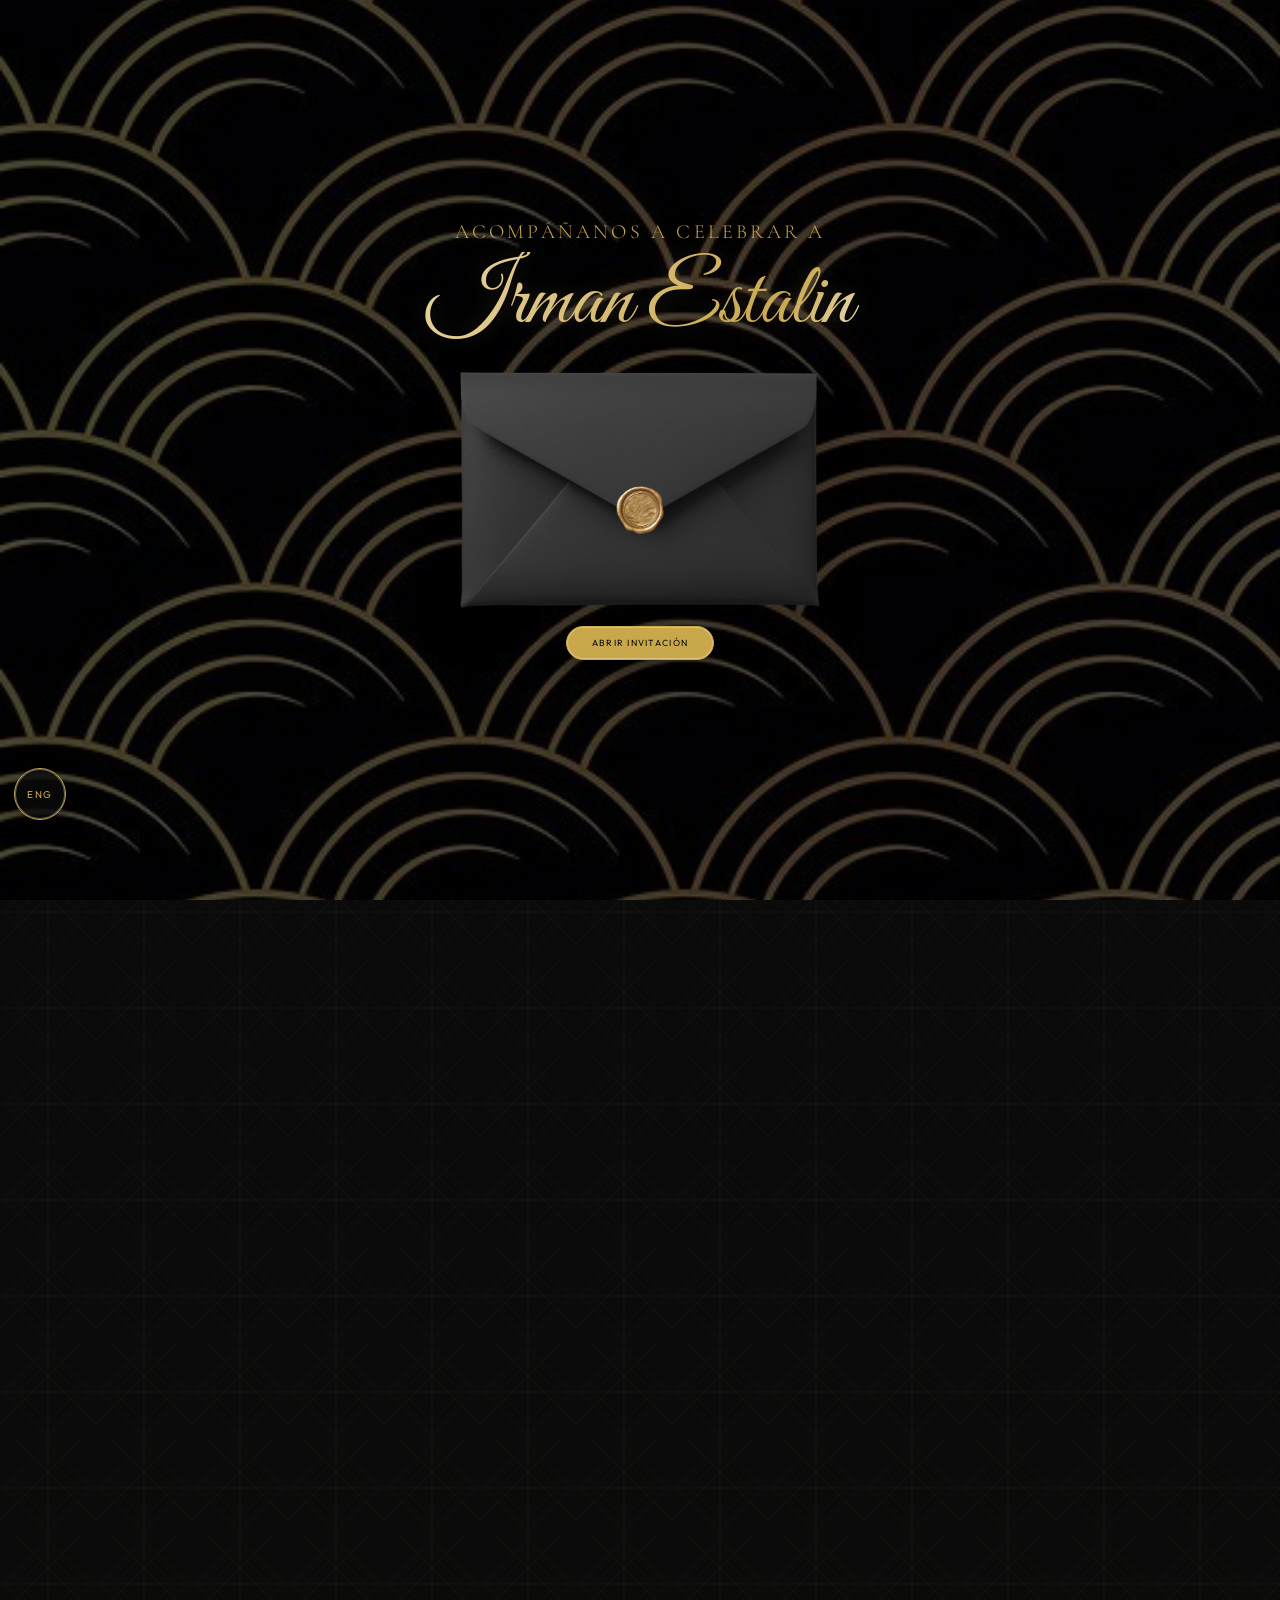
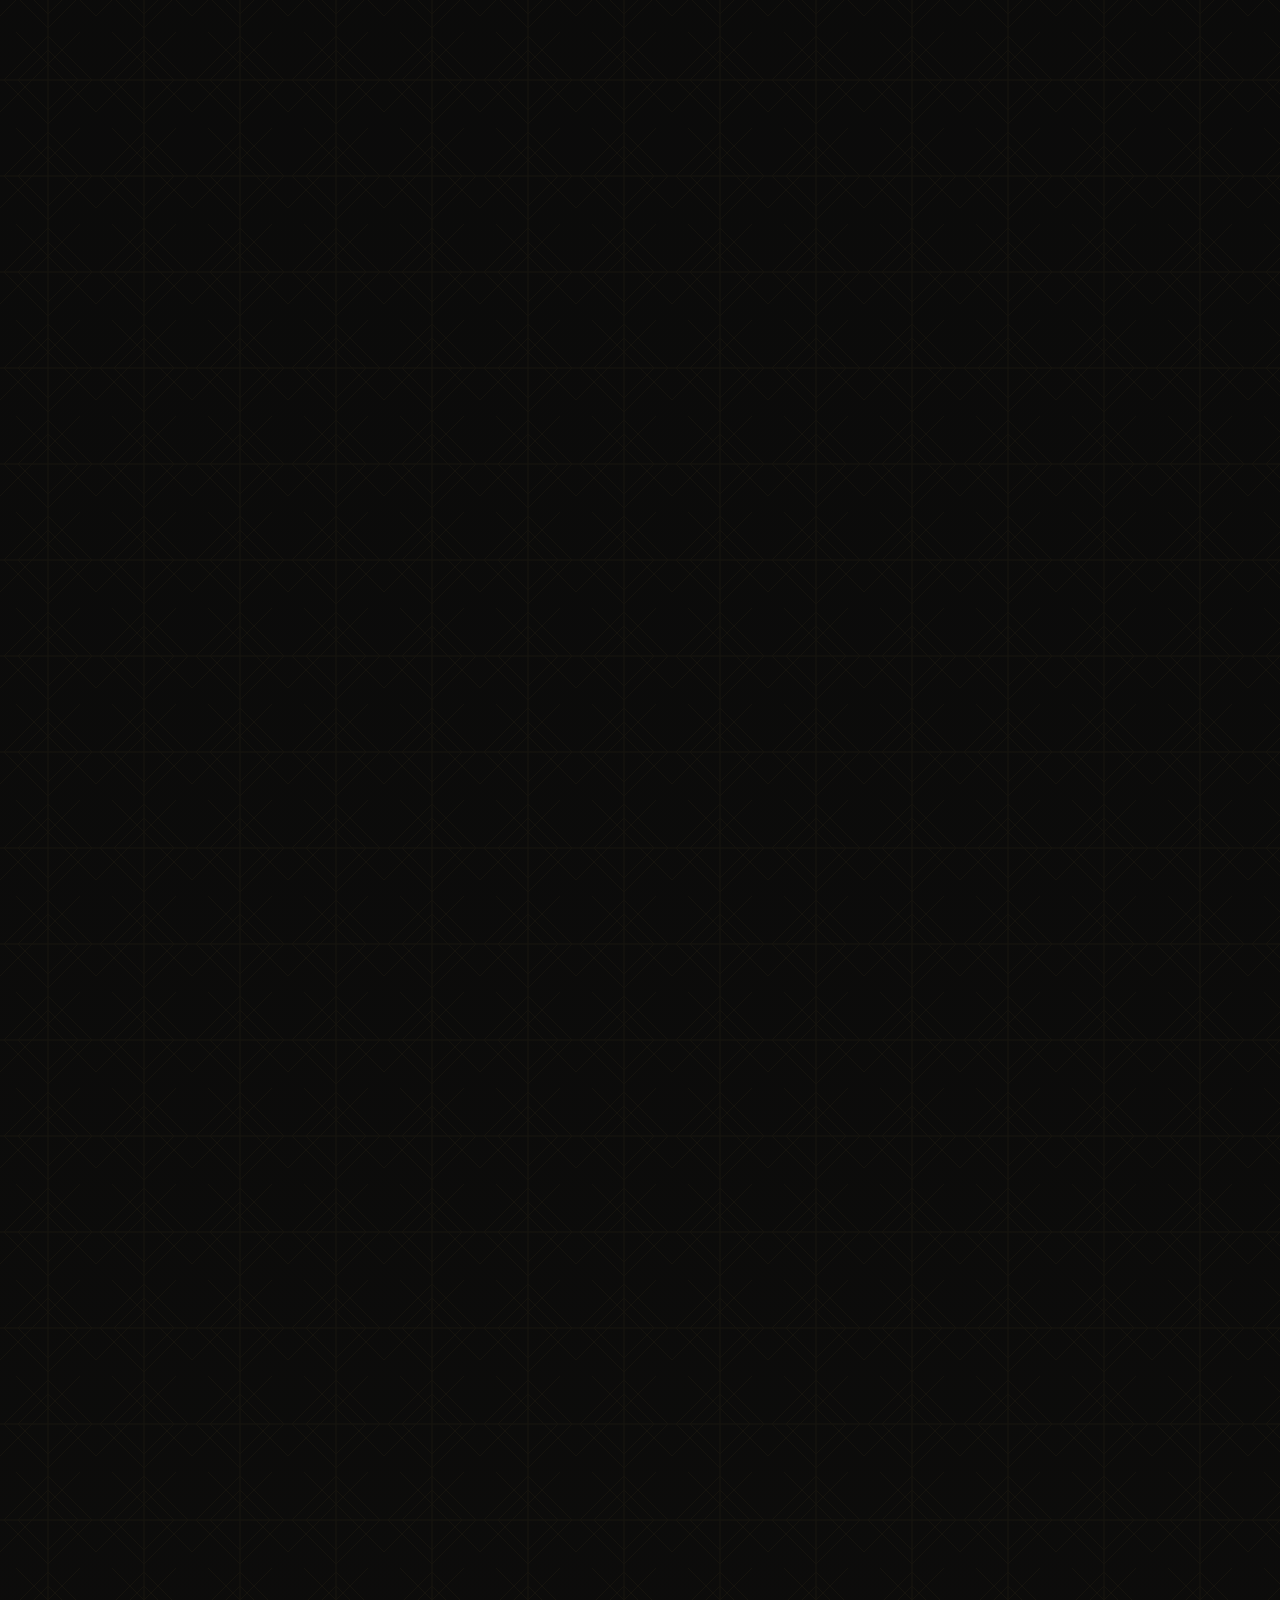
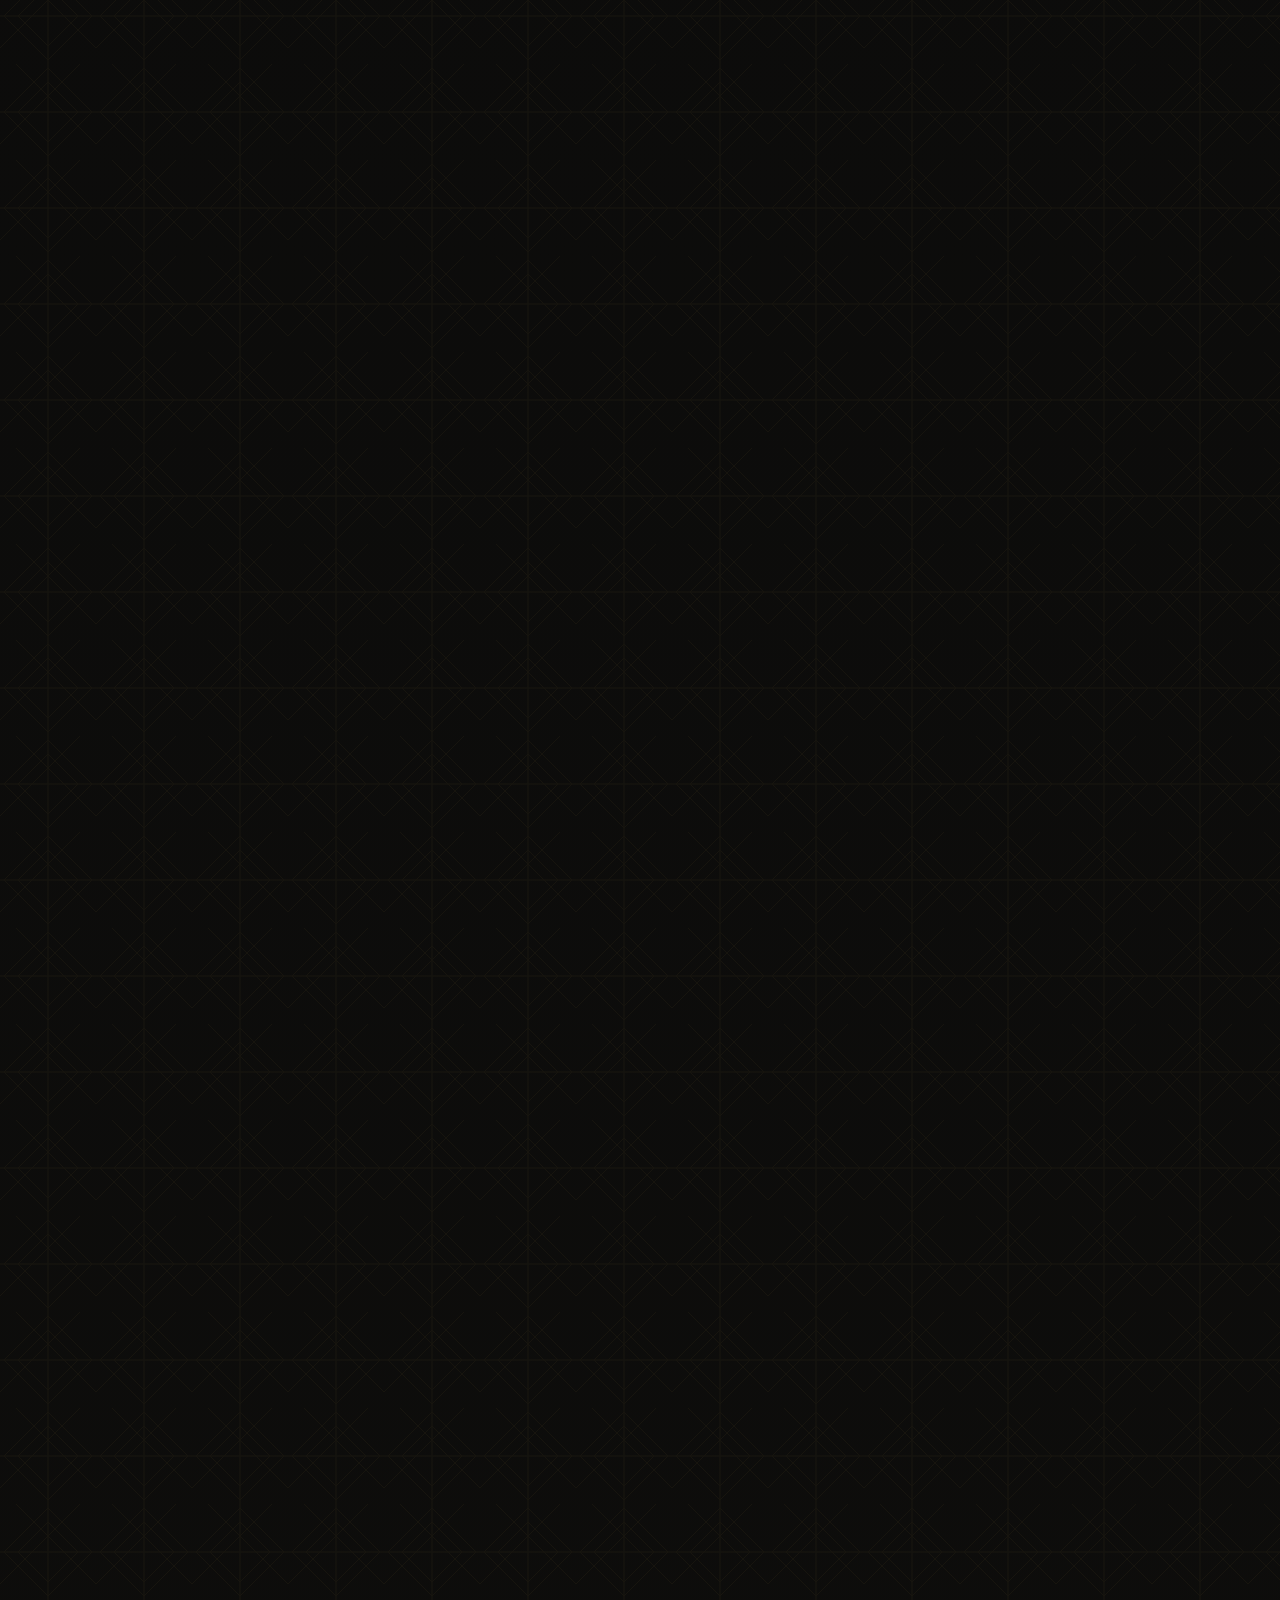
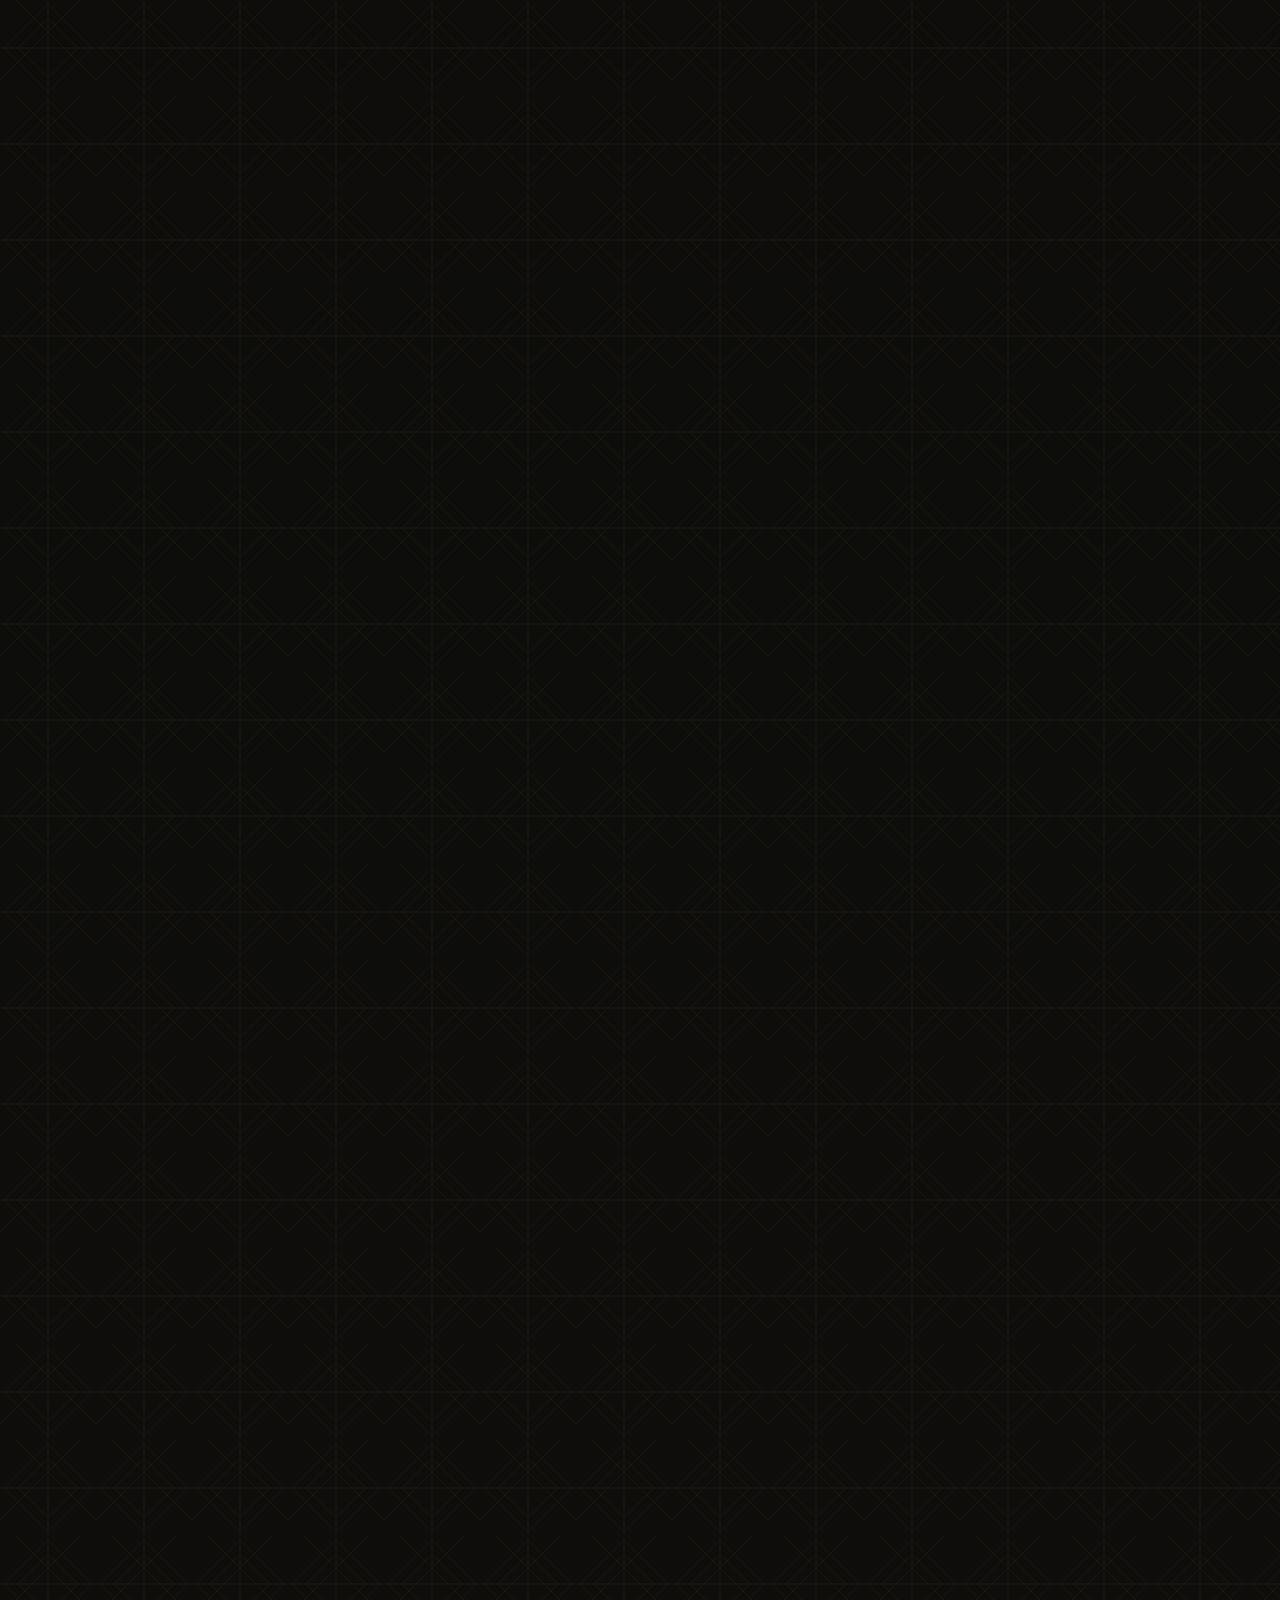
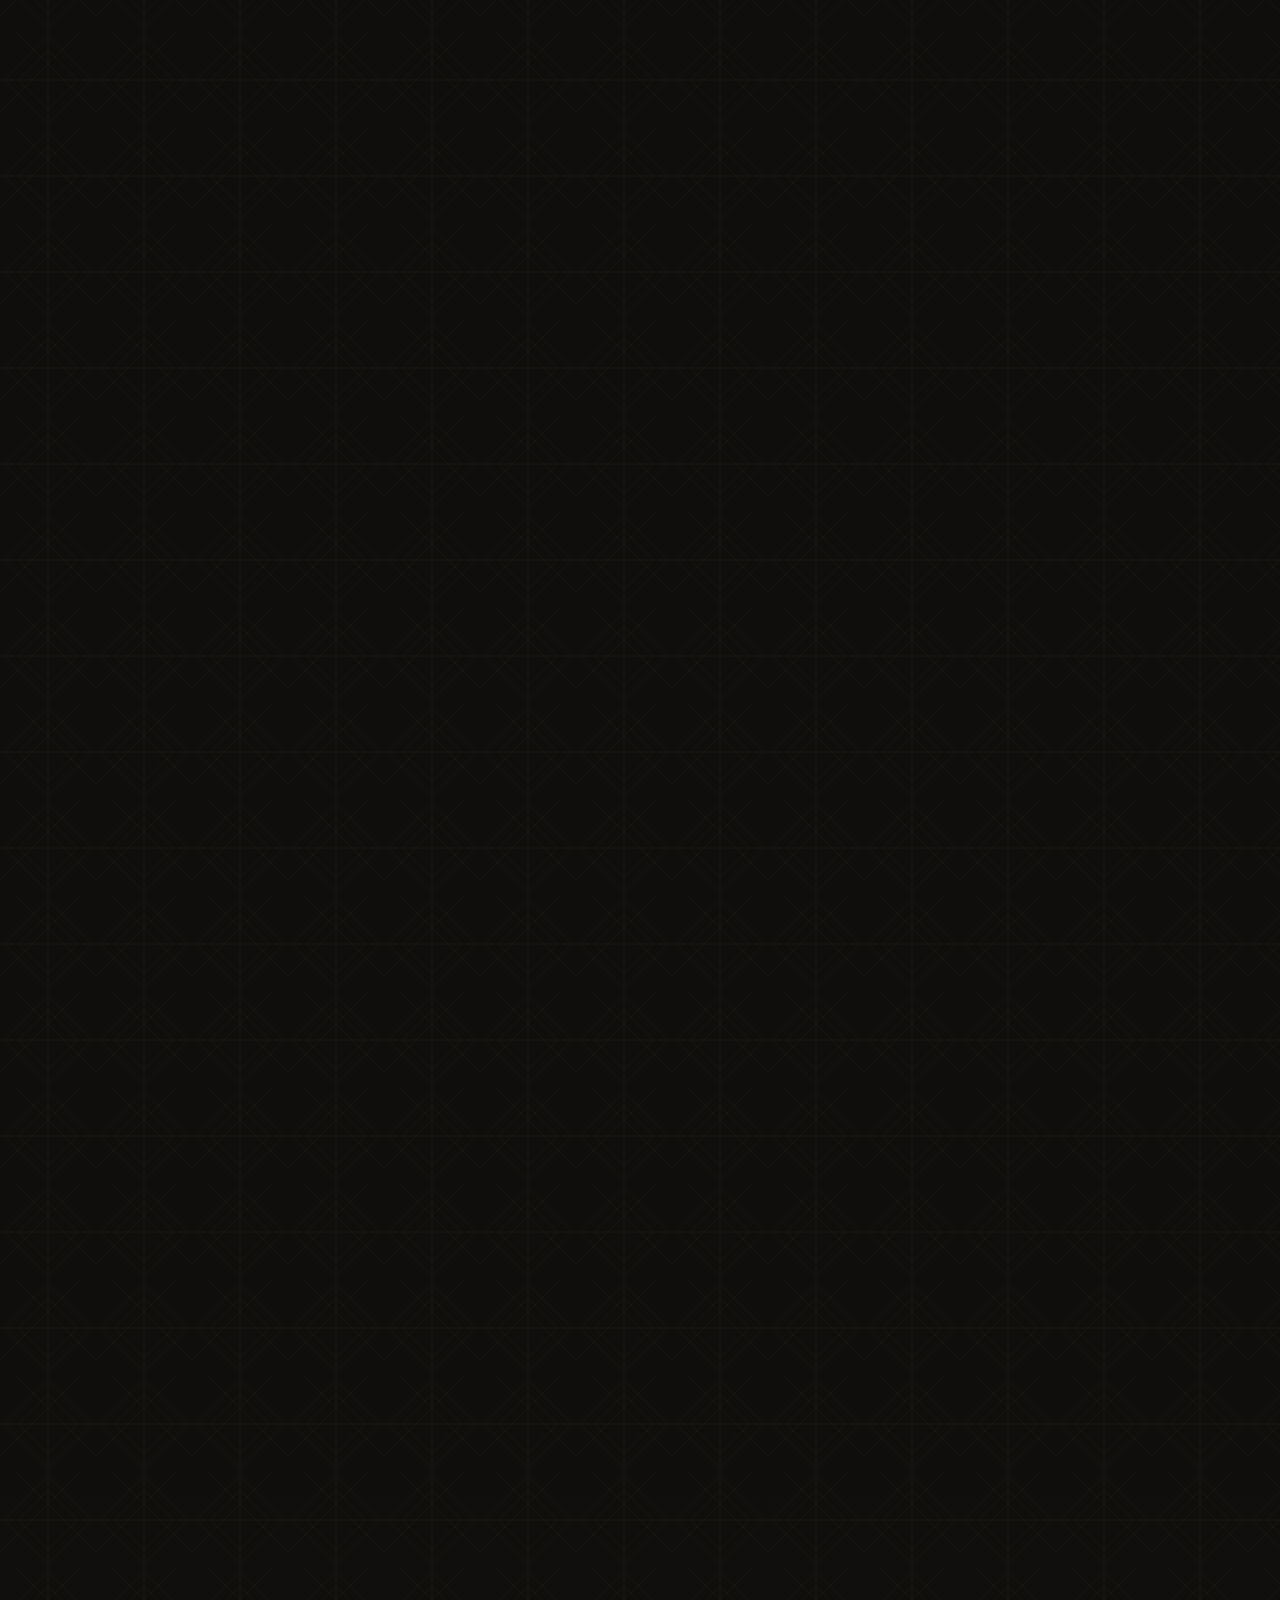
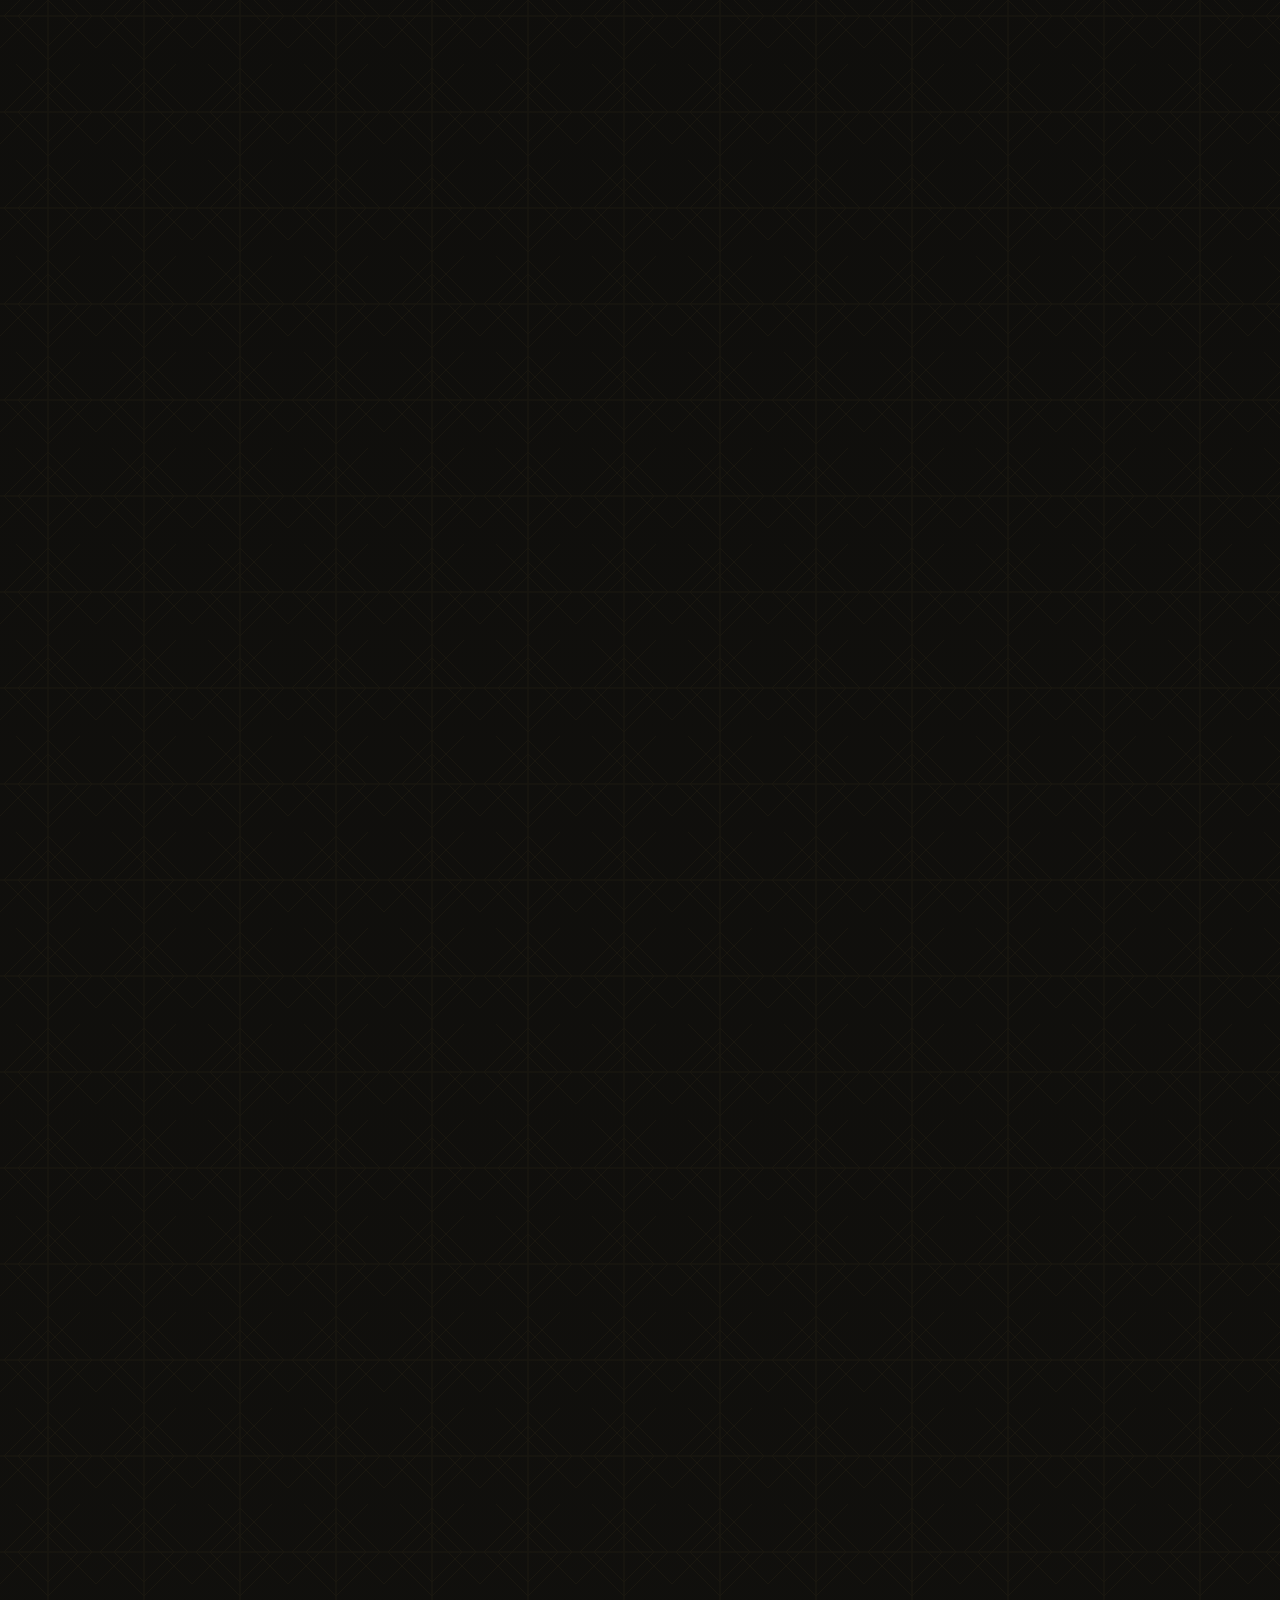
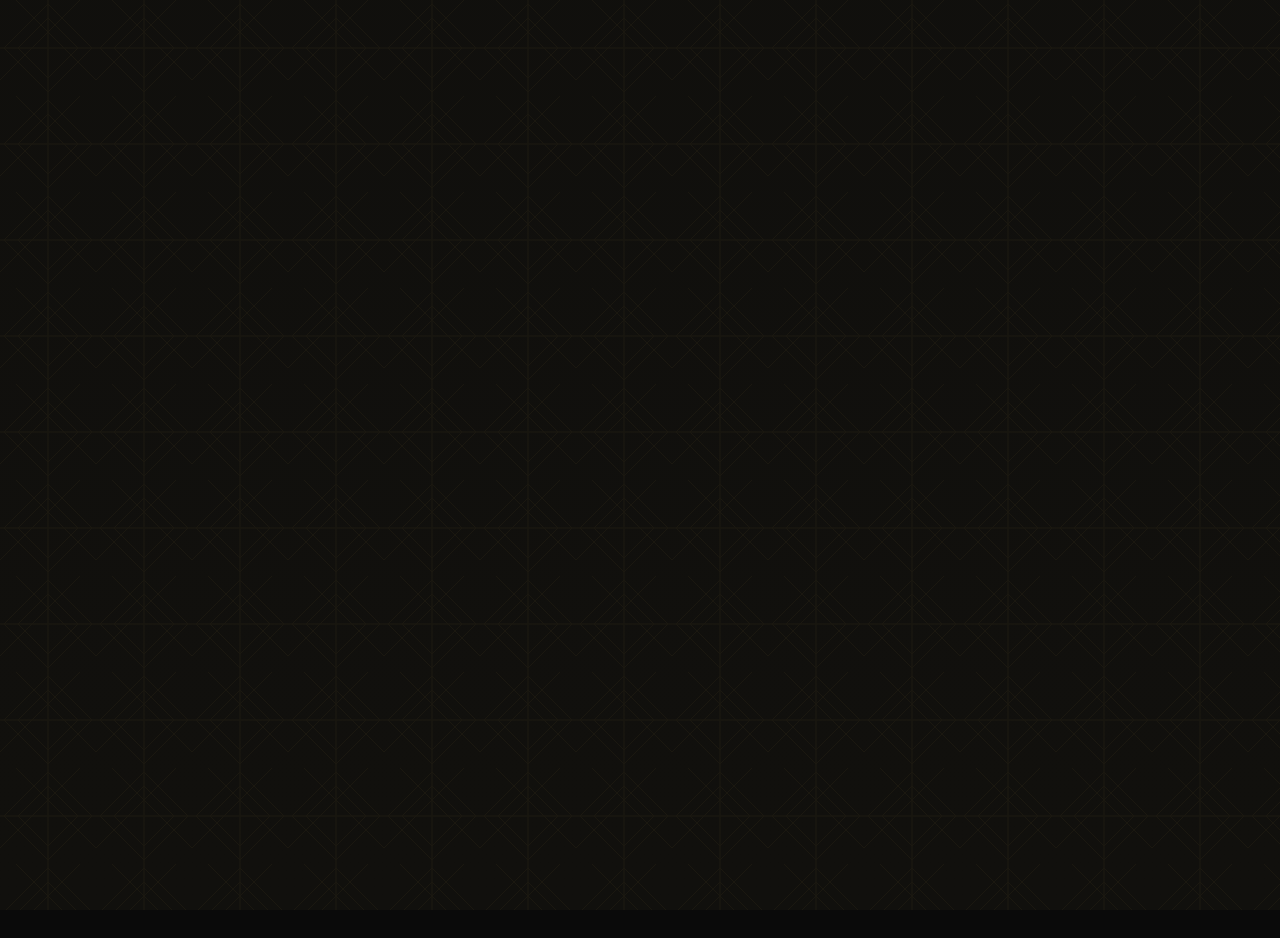
==== commit 893d2b51: "cambios" ====
--- a/index.html
+++ b/index.html
@@ -33,7 +33,7 @@
     <section class="portada" id="portada">
         <div class="portada-fondo"></div>
         <div class="portada-contenido">
-            <p class="portada-subtitulo">Acompáñanos a celebrar a</p>
+            <p class="portada-subtitulo" data-i18n="portada_kicker">Acompáñanos a celebrar a</p>
             <h1 class="portada-nombre-principal">Irman Estalin</h1>
             <button type="button" class="portada-sobre-btn" id="portada-envelope-trigger" aria-label="Abrir invitación desde el sobre">
                 <img src="images/ENVGATSBY.png" alt="Sobre de invitación" class="portada-sobre-img">
@@ -73,7 +73,7 @@
                 </div>
             </div>
 
-            <p class="names-text">Setenta y cinco años de vida construida con trabajo, familia y fe. Hoy quiero que seas parte de este capítulo que lo celebra todo.</p>
+            <p class="names-text" data-i18n="names_text">Sesenta y cinco años de vida construida con trabajo, familia y fe. Hoy quiero que seas parte de este capítulo que lo celebra todo.</p>
         </section>
 
         <!-- Sección Invitado -->
@@ -82,7 +82,7 @@
             <div class="events-overlay"></div>
             <div class="invitado-tarjeta event-card">
                 <div class="invitado-contenido">
-                    <p class="invitado-mensaje">Tu presencia hace este momento aún más memorable</p>
+                    <p class="invitado-mensaje" data-i18n="invitado_mensaje">Tu presencia hace este momento aún más memorable</p>
                     <p class="invitado-nombre" id="nombre-invitado">Nombre del Invitado</p>
                     <p class="invitado-lugares" data-i18n-template="invitado_lugares">Hemos reservado para ti <span id="numero-lugares">3</span><span id="texto-lugares"> espacios para adultos</span></p>
                 </div>
@@ -94,7 +94,7 @@
             <div class="countdown-fondo"></div>
             <div class="countdown-overlay"></div>
             <div class="section-inner">
-                <h2 class="countdown-titulo">Solo falta!</h2>
+                <h2 class="countdown-titulo" data-i18n="countdown_titulo_simple">¡Solo falta!</h2>
                 <div class="countdown" id="countdown-timer">
                     <div class="countdown-item">
                         <span class="countdown-number" id="days">00</span>
@@ -116,9 +116,20 @@
                         <span class="countdown-label" data-i18n="countdown_seg">Seg</span>
                     </div>
                 </div>
-                <a href="https://calendar.google.com/calendar/render?action=TEMPLATE&amp;text=Celebramos%20a%20Irman%20Estalin%20Lopez&amp;dates=20260801T133000/20260802T220000&amp;ctz=America/New_York&amp;details=Bendici%C3%B3n%20del%20negocio%20y%20celebraci%C3%B3n%2075%20a%C3%B1os&amp;location=52-11%20111th%20St%2C%20Queens%2C%20NY%2011368" target="_blank" class="btn-calendar">
+                <a href="https://calendar.google.com/calendar/render?action=TEMPLATE&amp;text=Celebramos%20a%20Irman%20Estalin%20Lopez&amp;dates=20260801T130000/20260802T010000&amp;ctz=America/New_York&amp;details=Bendici%C3%B3n%20del%20negocio%20y%20celebraci%C3%B3n%2065%20a%C3%B1os&amp;location=52-11%20111th%20St%2C%20Queens%2C%20NY%2011368" target="_blank" class="btn-calendar" data-i18n="btn_calendar">
                     Agregar al calendario
                 </a>
+            </div>
+        </section>
+
+        <section class="section bendiciones-section visible is-visible" id="bendiciones" style="--reveal-order: 3;">
+            <div class="bendiciones-fondo"></div>
+            <div class="events-overlay"></div>
+            <div class="bendiciones-tarjeta">
+                <div class="bendiciones-contenido">
+                    <p class="bendiciones-texto" data-i18n="nuevo_texto">Hoy celebramos 65 años de una vida llena de amor, familia y fe. Y como si fuera poco, también bendecimos el inicio de un nuevo sueño: un negocio que nace con esfuerzo, ilusión y la certeza de que lo mejor está por venir.</p>
+                    <h2 class="bendiciones-nombre" data-i18n="nuevo_titulo">¡Celebremos juntos!</h2>
+                </div>
             </div>
         </section>
 
@@ -133,27 +144,20 @@
                     <article class="itinerary-item">
                         <div class="itinerary-icon" aria-hidden="true"><i class="fa-solid fa-church"></i></div>
                         <p class="itinerary-name">Bendición del Negocio</p>
-                        <p class="itinerary-time">1:30 PM</p>
+                        <p class="itinerary-time">1:00 PM</p>
                         <p class="itinerary-divider" aria-hidden="true">|</p>
                     </article>
 
                     <article class="itinerary-item">
                         <div class="itinerary-icon" aria-hidden="true"><i class="fa-solid fa-martini-glass-citrus"></i></div>
-                        <p class="itinerary-name">Cocktail</p>
-                        <p class="itinerary-time">7:00 PM</p>
+                        <p class="itinerary-name">Protocolo formal</p>
+                        <p class="itinerary-time">8:00 PM</p>
                         <p class="itinerary-divider" aria-hidden="true">|</p>
                     </article>
 
                     <article class="itinerary-item">
                         <div class="itinerary-icon" aria-hidden="true"><i class="fa-solid fa-utensils"></i></div>
                         <p class="itinerary-name">Cena</p>
-                        <p class="itinerary-time">8:00 PM</p>
-                        <p class="itinerary-divider" aria-hidden="true">|</p>
-                    </article>
-
-                    <article class="itinerary-item">
-                        <div class="itinerary-icon" aria-hidden="true"><i class="fa-solid fa-heart"></i></div>
-                        <p class="itinerary-name">Palabras Emotivas</p>
                         <p class="itinerary-time">9:00 PM</p>
                         <p class="itinerary-divider" aria-hidden="true">|</p>
                     </article>
@@ -161,7 +165,7 @@
                     <article class="itinerary-item">
                         <div class="itinerary-icon" aria-hidden="true"><i class="fa-solid fa-champagne-glasses"></i></div>
                         <p class="itinerary-name">Despedida</p>
-                        <p class="itinerary-time">10:00 PM</p>
+                        <p class="itinerary-time">12:30 AM</p>
                     </article>
                 </div>
             </div>
@@ -181,26 +185,26 @@
                     <div class="event-icon zoom-in-element">
                         <img src="images/VENUE.png" alt="Lugar de bendición" class="event-photo-icon">
                     </div>
-                    <h3 class="event-titulo">
+                    <h3 class="event-titulo" data-i18n="evento1_titulo">
                         <span class="event-inicial">B</span><span class="event-resto">endición del Negocio</span>
                     </h3>
-                    <p class="event-time">1:30 PM</p>
-                    <p class="event-lugar">La Lavandería de Stalin</p>
+                    <p class="event-time">1:00 PM</p>
+                    <p class="event-lugar" data-i18n="evento1_lugar">WOODSIDE LAUNDRY, I&amp;L Laundry Corp.</p>
                     <p class="event-direccion">54-22 31st Ave, Woodside, NY 11377, United States</p>
-                    <a href="https://share.google/LOSU7umZPkkgv4c7U" target="_blank" class="btn-location">Ver ubicación</a>
+                    <a href="https://share.google/LOSU7umZPkkgv4c7U" target="_blank" class="btn-location" data-i18n="btn_location">Ver ubicación</a>
                 </div>
 
                 <div class="event-card">
                     <div class="event-icon zoom-in-element">
                         <img src="images/VENUE2.png" alt="Lugar de celebración" class="event-photo-icon">
                     </div>
-                    <h3 class="event-titulo">
+                    <h3 class="event-titulo" data-i18n="evento2_titulo">
                         <span class="event-inicial">C</span><span class="event-resto">elebración</span>
                     </h3>
                     <p class="event-time">7:30 PM</p>
                     <p class="event-lugar">Terrace On The Park</p>
                     <p class="event-direccion">52-11 111th St, Queens, NY 11368, United States</p>
-                    <a href="https://maps.apple/p/Y9vPoC194GsG.D" target="_blank" class="btn-location">Ver ubicación</a>
+                    <a href="https://maps.apple/p/Y9vPoC194GsG.D" target="_blank" class="btn-location" data-i18n="btn_location">Ver ubicación</a>
                 </div>
             </div>
         </section>
@@ -214,7 +218,7 @@
                     <img src="images/DRESSCODE.png" alt="Icono código de vestimenta" class="dresscode-icon">
                     <h2 class="dresscode-title" data-i18n="dresscode_title">Código de vestimenta</h2>
 
-                    <p class="dresscode-text">Esta noche merece tu mejor versión. Te invitamos a vestir en Gala Formal para celebrar juntos este gran momento.</p>
+                    <p class="dresscode-text" data-i18n="dresscode_text">Esta noche merece tu mejor versión. Te invitamos a vestir en Gala Formal para celebrar juntos este gran momento.</p>
                 </div>
 
                 <div class="dresscode-gifts-divider" aria-hidden="true"></div>
@@ -224,7 +228,7 @@
                         <span class="gifts-title-inicial">L</span><span class="gifts-title-resto">luvia de </span><span class="gifts-title-inicial">S</span><span class="gifts-title-resto">obres</span>
                     </h2>
 
-                    <p class="gifts-text">Tu presencia es el mejor regalo. Si deseas tener un detalle con Stalin, contaremos con lluvia de sobres.</p>
+                    <p class="gifts-text" data-i18n="gifts_text">Tu presencia es el mejor regalo. Si deseas tener un detalle con Stalin, contaremos con lluvia de sobres.</p>
                 </div>
             </div>
         </section>
@@ -237,16 +241,16 @@
             <div class="events-fondo"></div>
             <div class="events-overlay"></div>
             <div class="section-inner album-inner">
-                <h2 class="album-title">
+                <h2 class="album-title" data-i18n="album_title">
                     <span class="album-title-inicial">Á</span><span class="album-title-resto">lbum</span>
                     <span class="album-title-space"></span>
                     <span class="album-title-inicial">D</span><span class="album-title-resto">igital</span>
                 </h2>
-                <p class="album-text">Revive cada momento especial. Accede al álbum de fotos de este gran día.</p>
-                <a href="https://drive.google.com/drive/folders/1FeweOEt_kfYUx7r64TYVRRijqnJLVKTN?usp=drive_link" target="_blank" class="btn-album">Ver álbum</a>
+                <p class="album-text" data-i18n="album_text">Revive cada momento especial. Accede al álbum de fotos de este gran día.</p>
+                <a href="https://drive.google.com/drive/folders/1FeweOEt_kfYUx7r64TYVRRijqnJLVKTN?usp=drive_link" target="_blank" class="btn-album" data-i18n="btn_album">Ver álbum</a>
                 <div class="album-qr">
                     <img src="images/QR-IE.png" alt="QR Álbum Digital" class="album-qr-img">
-                    <p class="album-qr-label">Escanea para abrir</p>
+                    <p class="album-qr-label" data-i18n="album_qr_label">Escanea para abrir</p>
                 </div>
             </div>
         </section>
@@ -267,7 +271,7 @@
                         <span class="playlist-title-inicial">P</span><span class="playlist-title-resto">laylist</span>
                     </h2>
 
-                    <p class="playlist-text">Ayúdame a crear la playlist perfecta para esta noche. Agrega esa canción que no puede faltar.</p>
+                    <p class="playlist-text" data-i18n="playlist_text">Ayúdame a crear la playlist perfecta para esta noche. Agrega esa canción que no puede faltar.</p>
 
                     <a href="https://open.spotify.com/playlist/24jAmbbp9GQaifC5yKjQdQ?si=aac434676dcc489e&amp;pt=3df77297d5e387f5b56b206809f54a44" target="_blank" class="btn-playlist" data-i18n="btn_playlist">Agregar canción</a>
                 </article>
@@ -295,7 +299,7 @@
                     <span class="wishes-title-inicial">D</span><span class="wishes-title-resto">eseos</span>
                 </h2>
 
-                <p class="wishes-text">Déjale un mensaje especial a Stalin para guardar este recuerdo por siempre.</p>
+                <p class="wishes-text" data-i18n="wishes_text">Déjale un mensaje especial a Stalin para guardar este recuerdo por siempre.</p>
 
                 <div class="wishes-actions">
                     <div class="wishes-buttons">
@@ -347,7 +351,7 @@
                         </span>
                     </h2>
 
-                    <p class="rsvp-intro">Tu presencia hará este día aún más especial. Por favor confirma tu asistencia antes del 25 de julio.</p>
+                    <p class="rsvp-intro" data-i18n="rsvp_intro">Tu presencia hará este día aún más especial. Por favor confirma tu asistencia antes del 25 de julio.</p>
 
                     <form id="rsvp-form" class="rsvp-form" novalidate>
                         <div class="form-group">
@@ -400,7 +404,7 @@
             <div class="events-overlay"></div>
             <div class="section-inner final-cierre-inner">
                 <article class="frase-card">
-                    <p class="frase-texto">Setenta y cinco años de historia, familia y fe. Esta noche, todo eso se celebra contigo.</p>
+                    <p class="frase-texto" data-i18n="frase_final">Sesenta y cinco años de historia, familia y fe. Esta noche, todo eso se celebra contigo.</p>
                 </article>
             </div>
         </section>
--- a/styles.css
+++ b/styles.css
@@ -3236,6 +3236,7 @@
     text-align: center;
     width: 100%;
     margin: 0;
+    padding: 10px;
     font-size: 23px;
 }
 
@@ -3429,6 +3430,23 @@
     font-family: var(--title) !important;
 }
 
+.bendiciones-texto {
+    color: #F5EDD6 !important;
+    -webkit-text-fill-color: #F5EDD6 !important;
+    font-family: "Cormorant Garamond", serif !important;
+    font-weight: 300 !important;
+    text-align: center;
+}
+
+.bendiciones-nombre {
+    color: #C9A84C !important;
+    -webkit-text-fill-color: #C9A84C !important;
+    font-family: "Great Vibes", "Cormorant Garamond", serif !important;
+    font-weight: 400 !important;
+    letter-spacing: 0.02em !important;
+    text-transform: none !important;
+}
+
 .portada-boton,
 .btn-calendar,
 .btn-location,
@@ -3517,6 +3535,23 @@
     background-repeat: no-repeat !important;
 }
 
+#bendiciones .bendiciones-fondo {
+    position: absolute !important;
+    inset: 0 !important;
+    z-index: 0 !important;
+    background-image: url("images/FP.png") !important;
+    background-size: cover !important;
+    background-position: center !important;
+    background-repeat: no-repeat !important;
+}
+
+#bendiciones .events-overlay {
+    display: block !important;
+    z-index: 1 !important;
+    background: rgb(0 0 0 / 28%) !important;
+    pointer-events: none;
+}
+
 .agenda-section {
     background-image: url("images/FNEGRO.png") !important;
     background-size: cover !important;
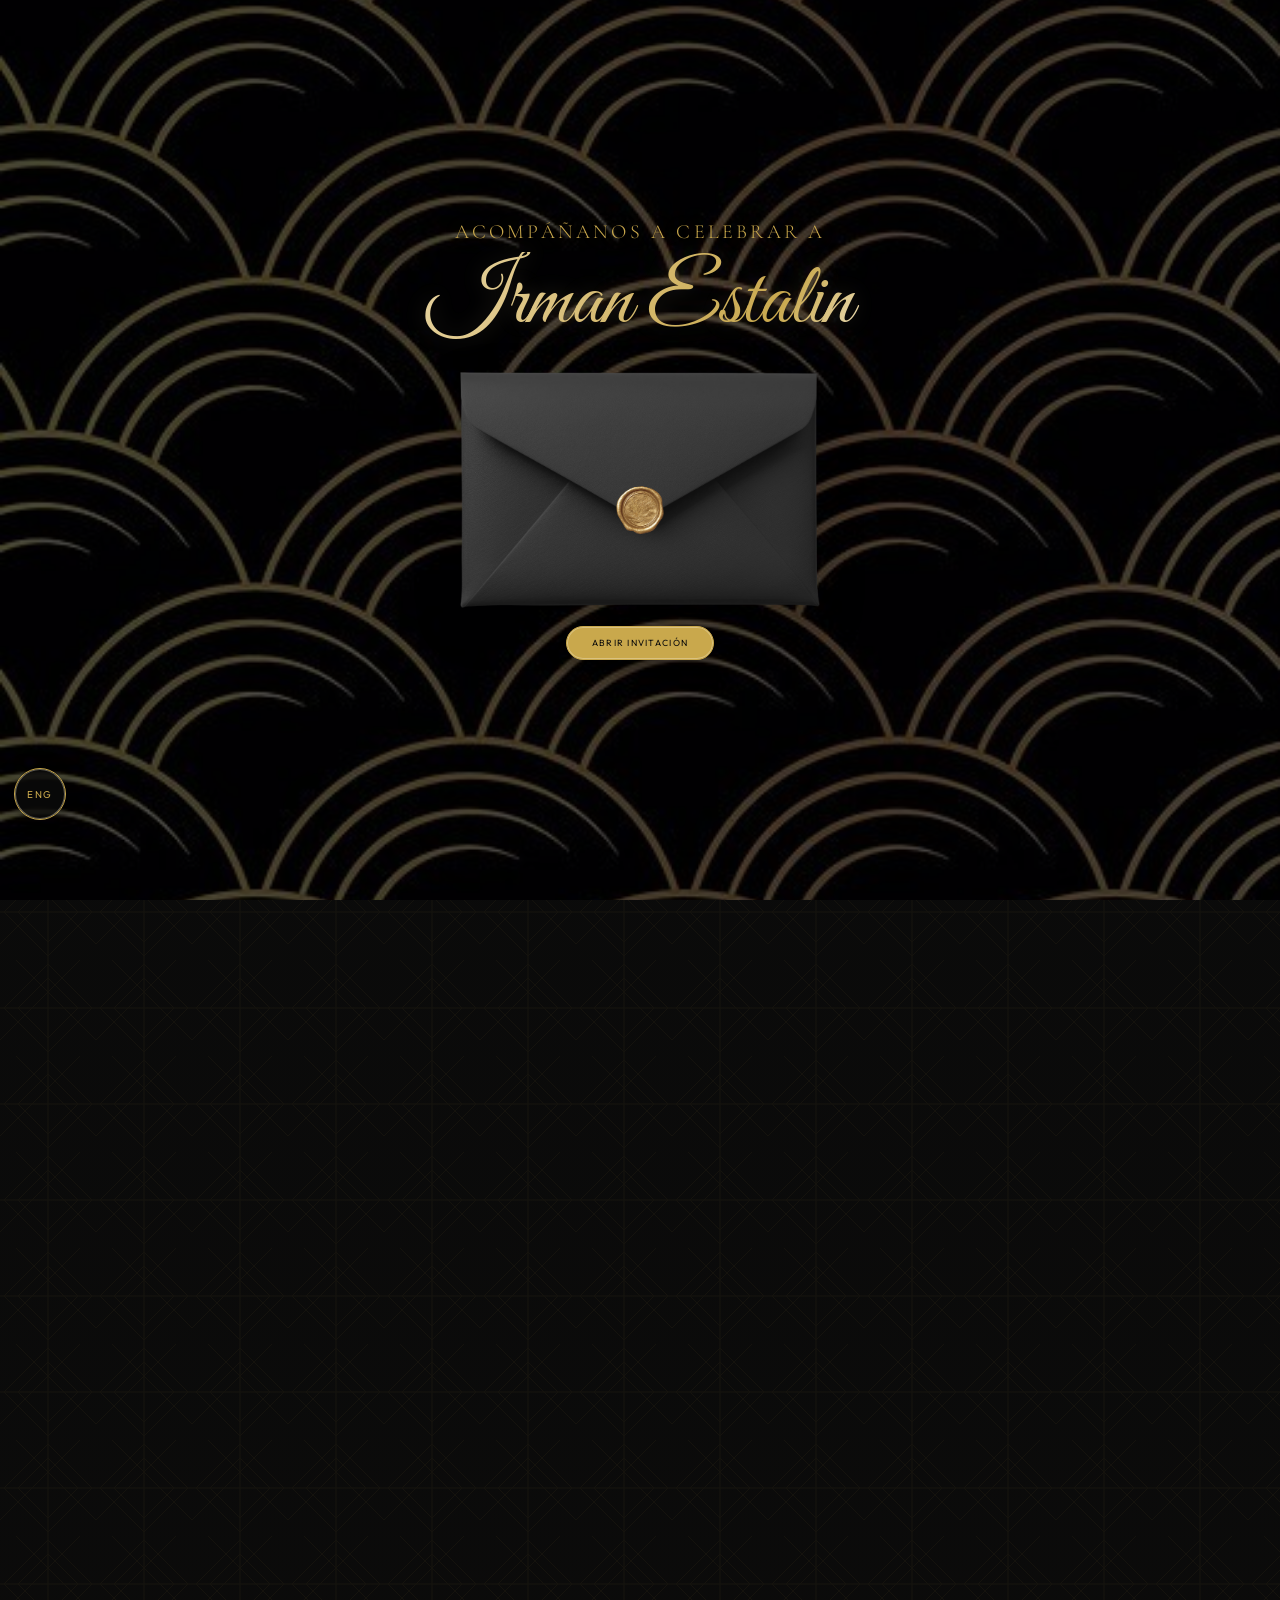
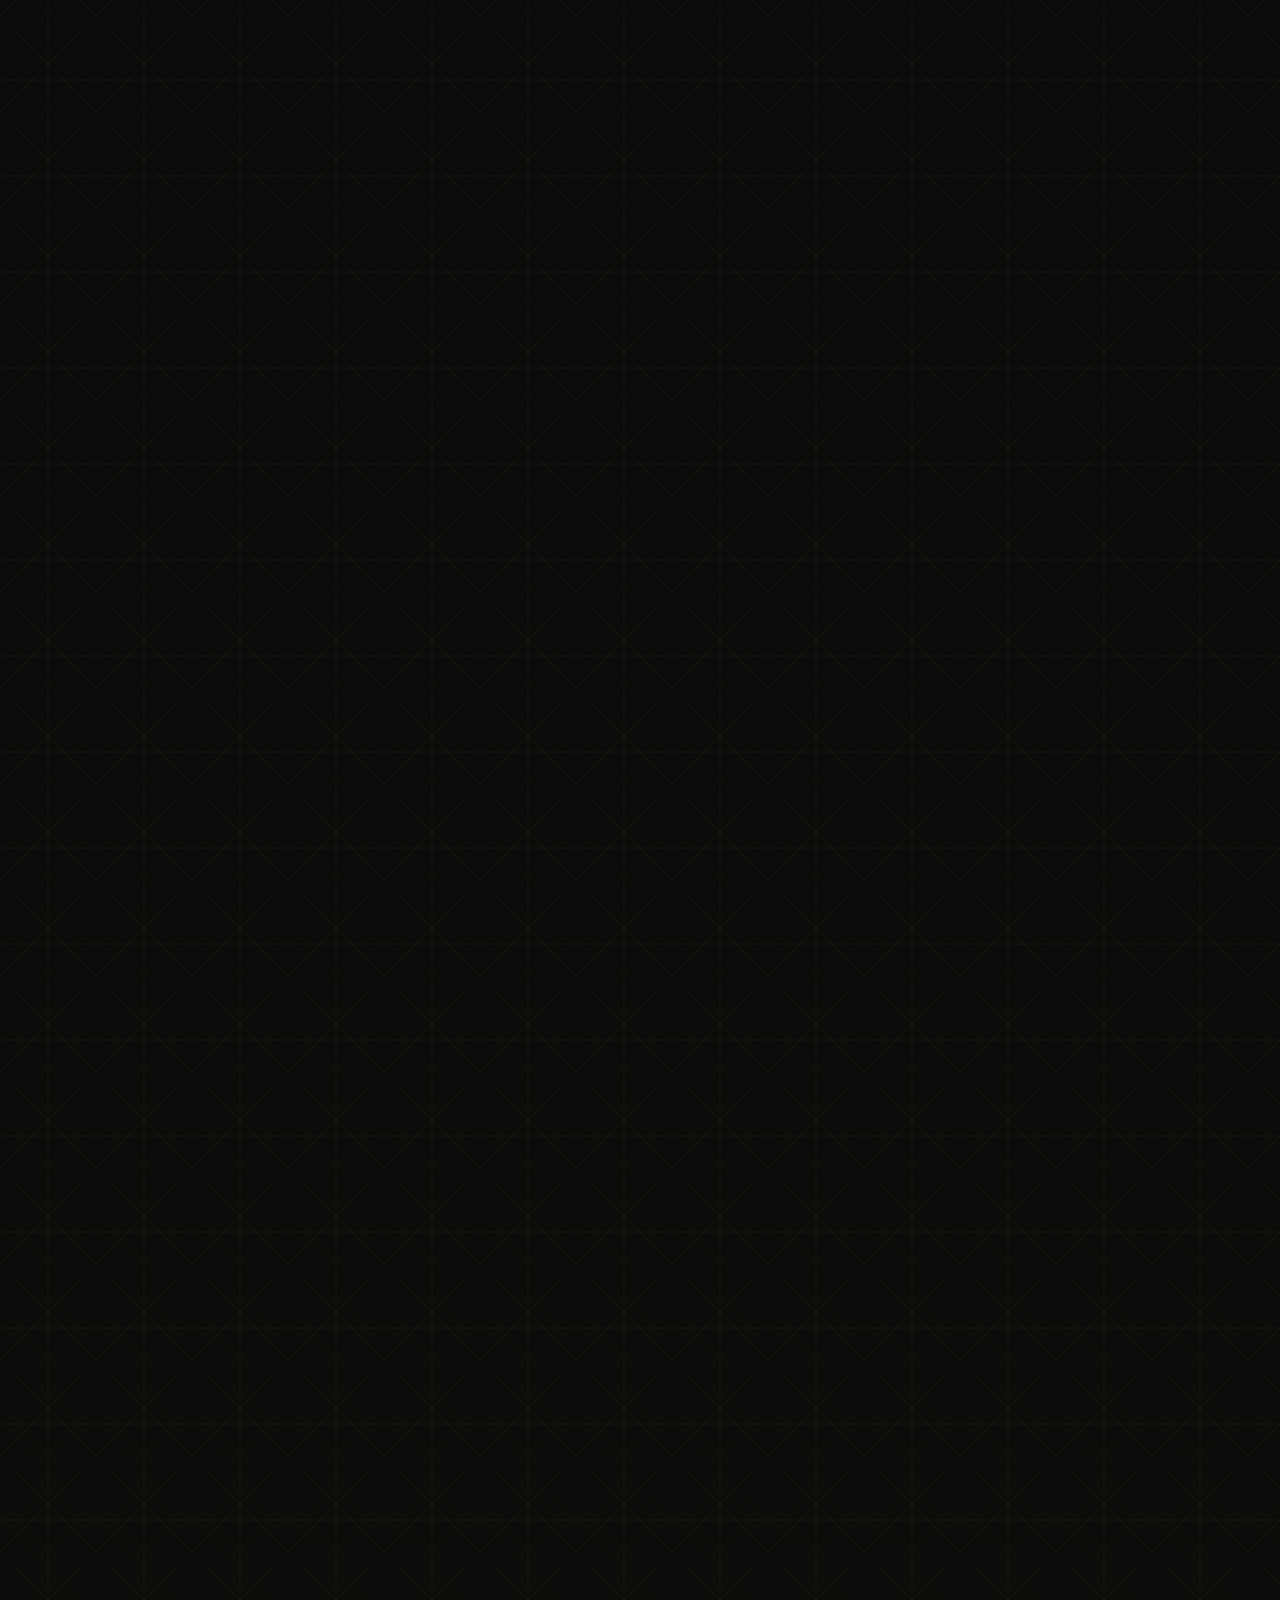
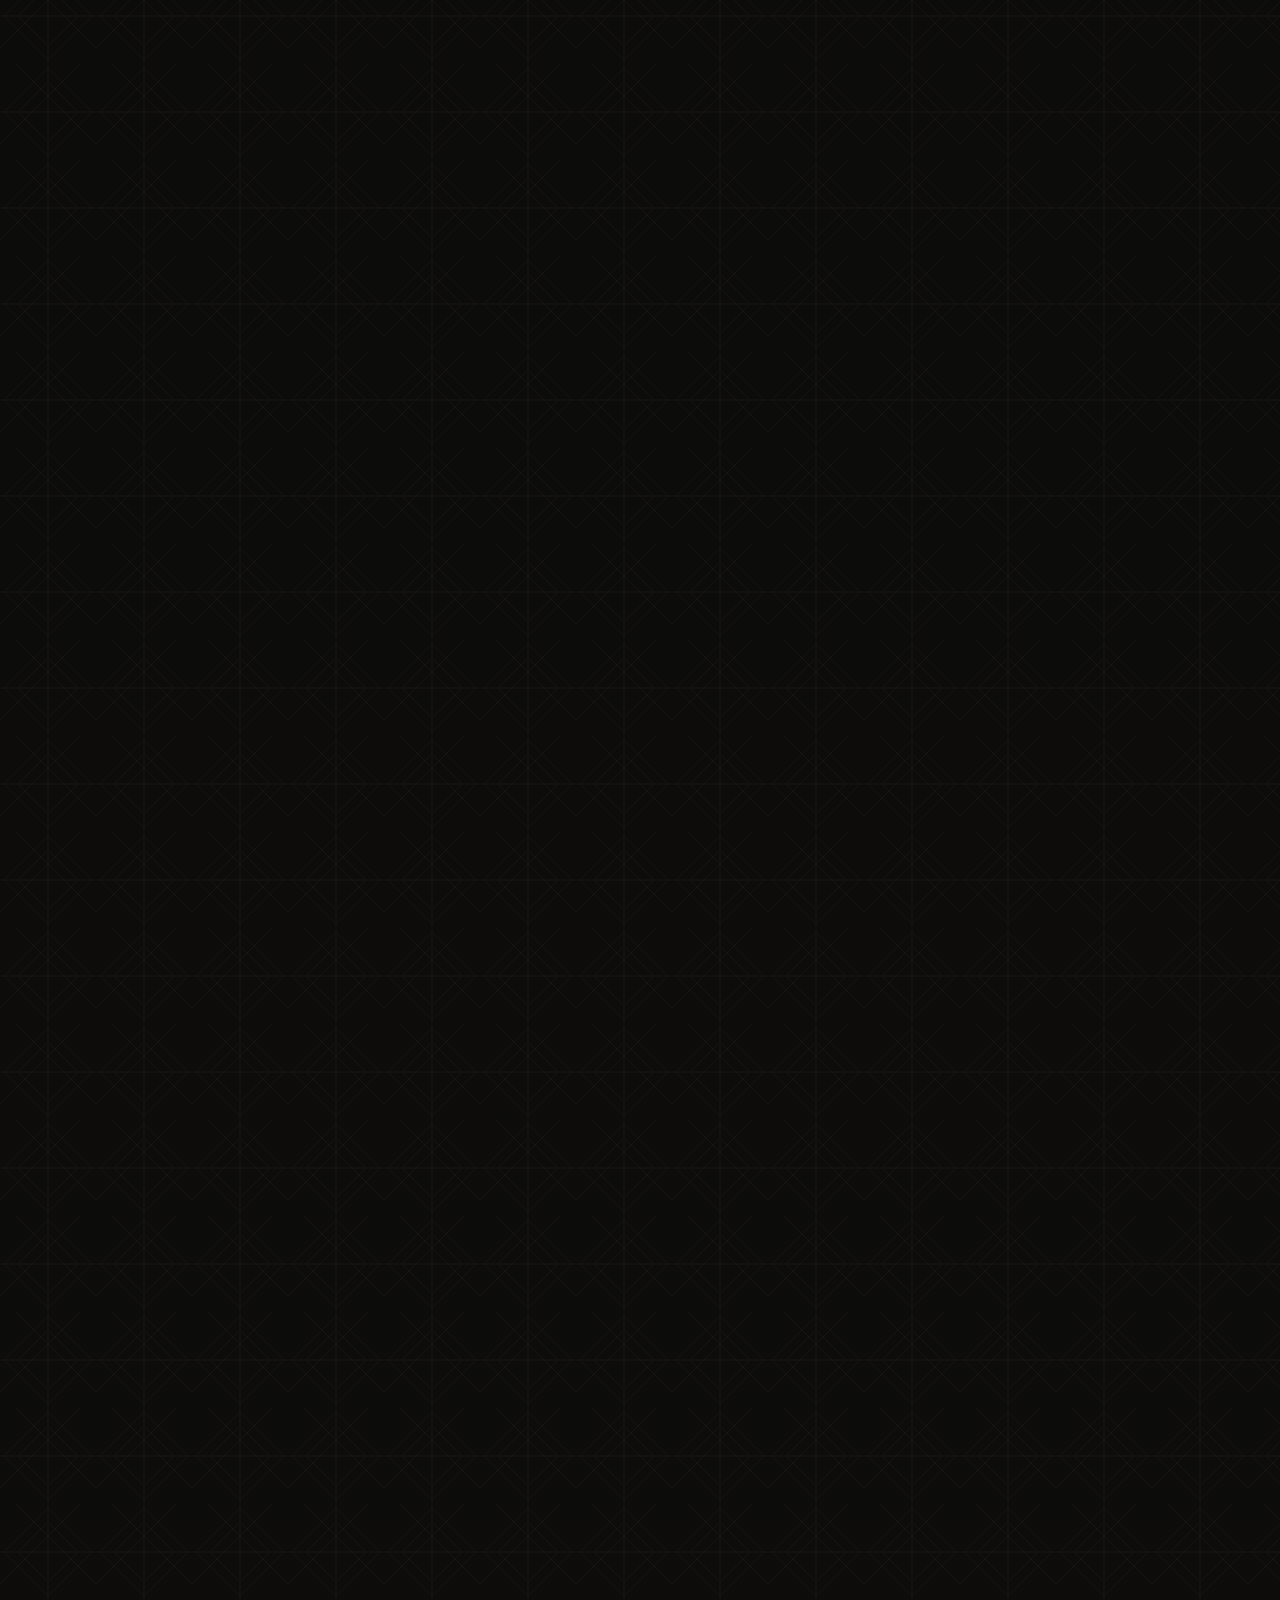
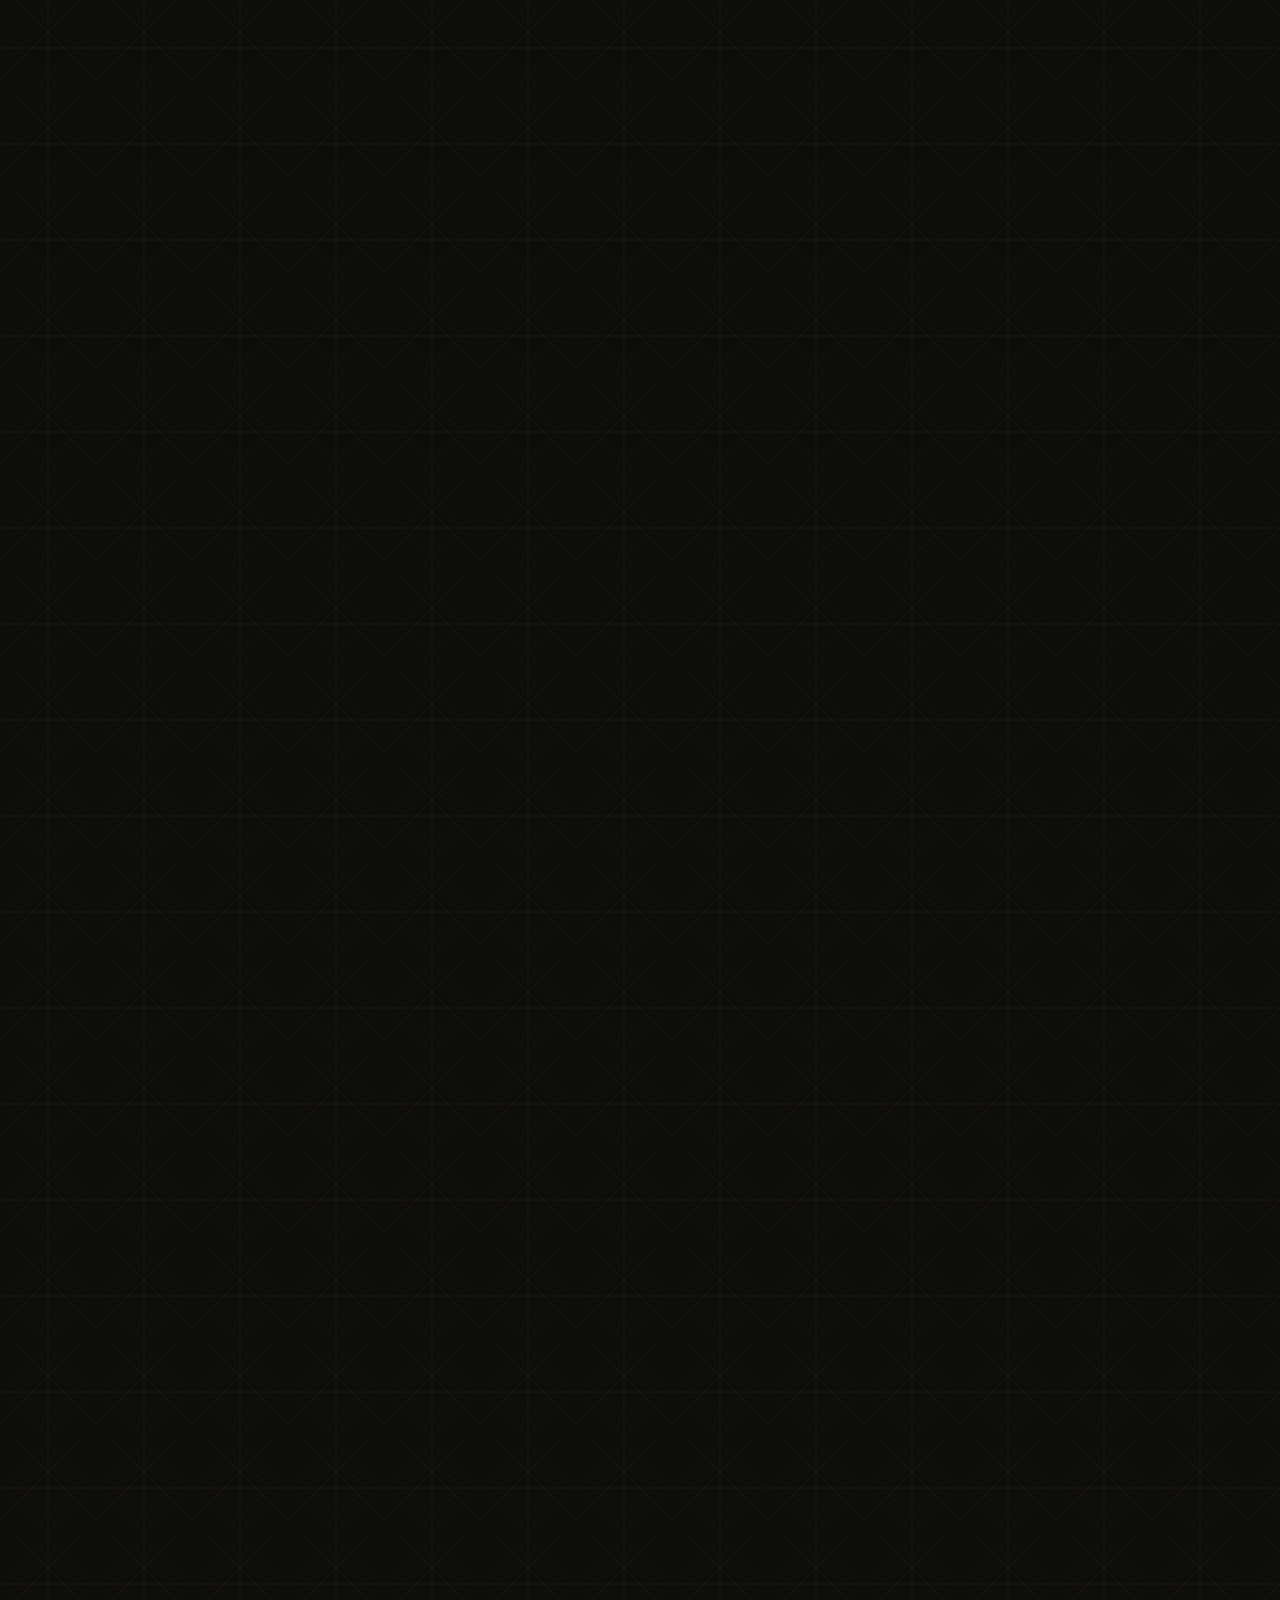
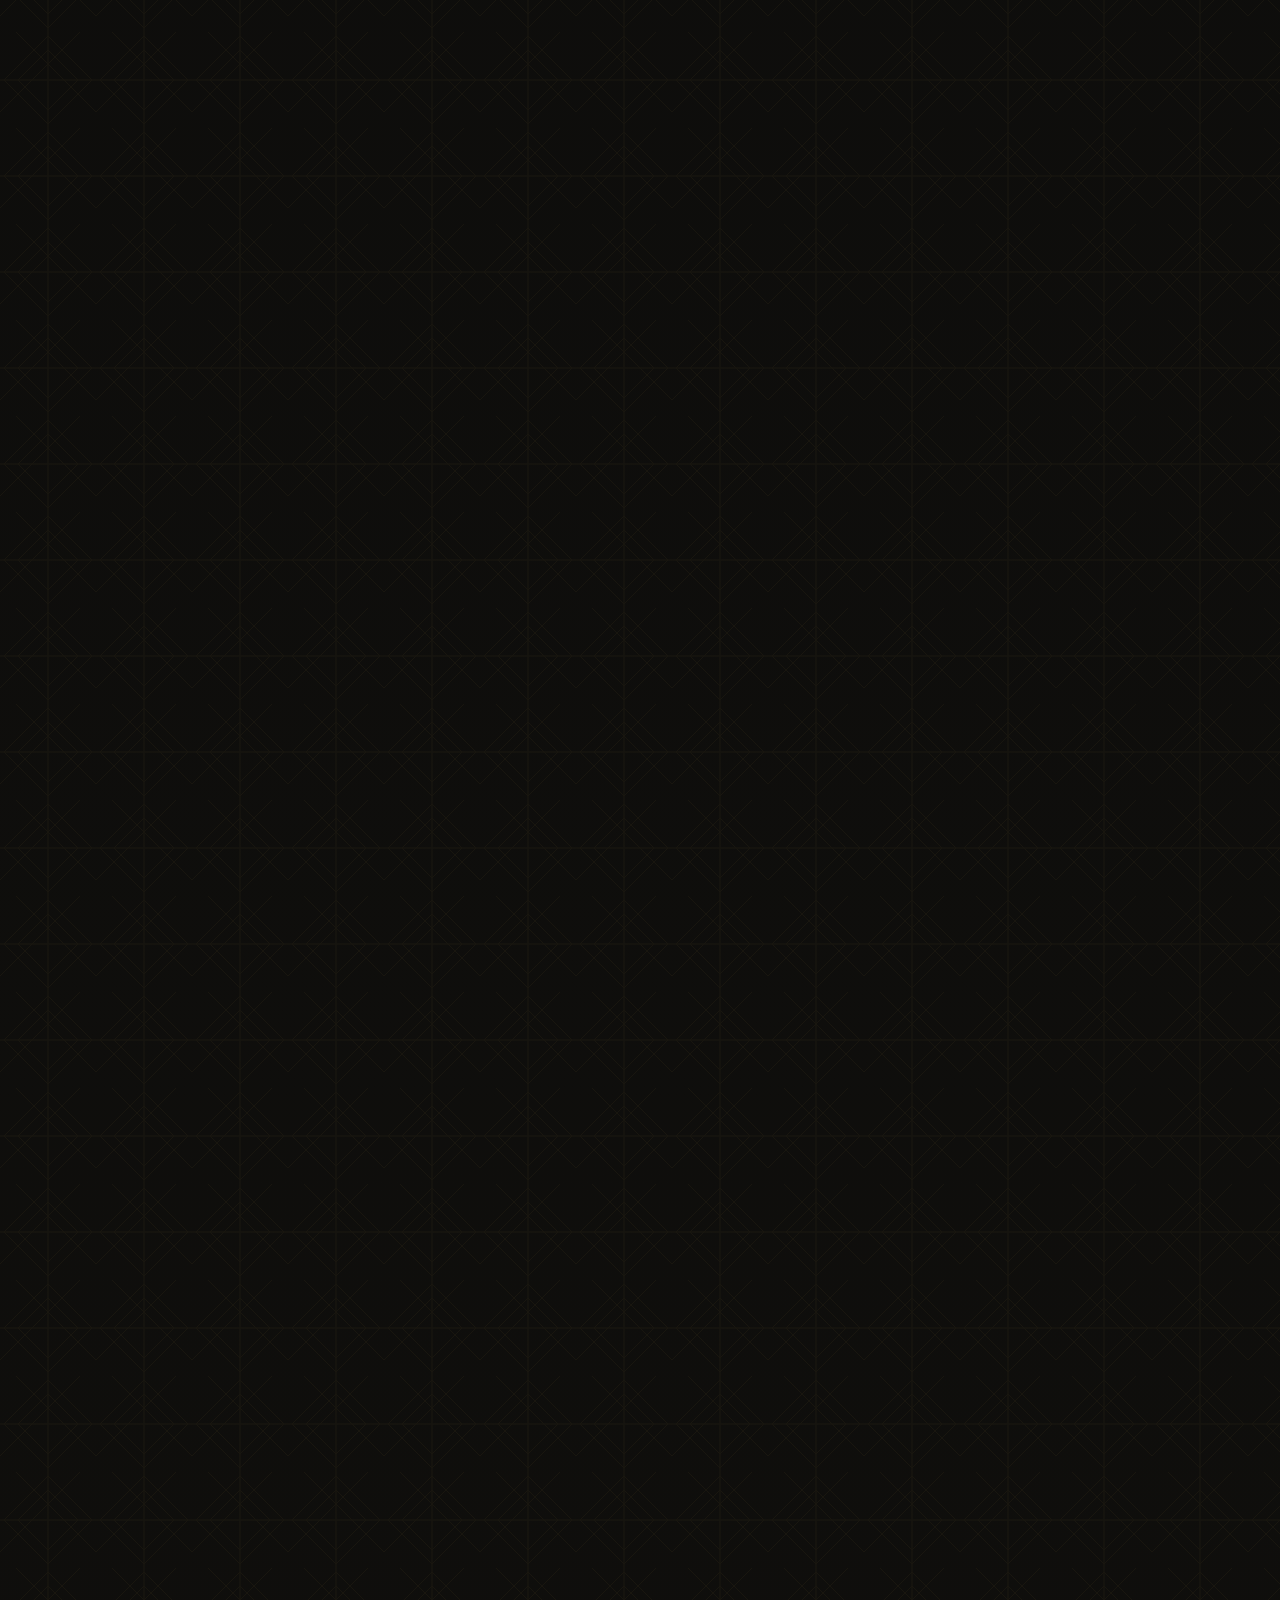
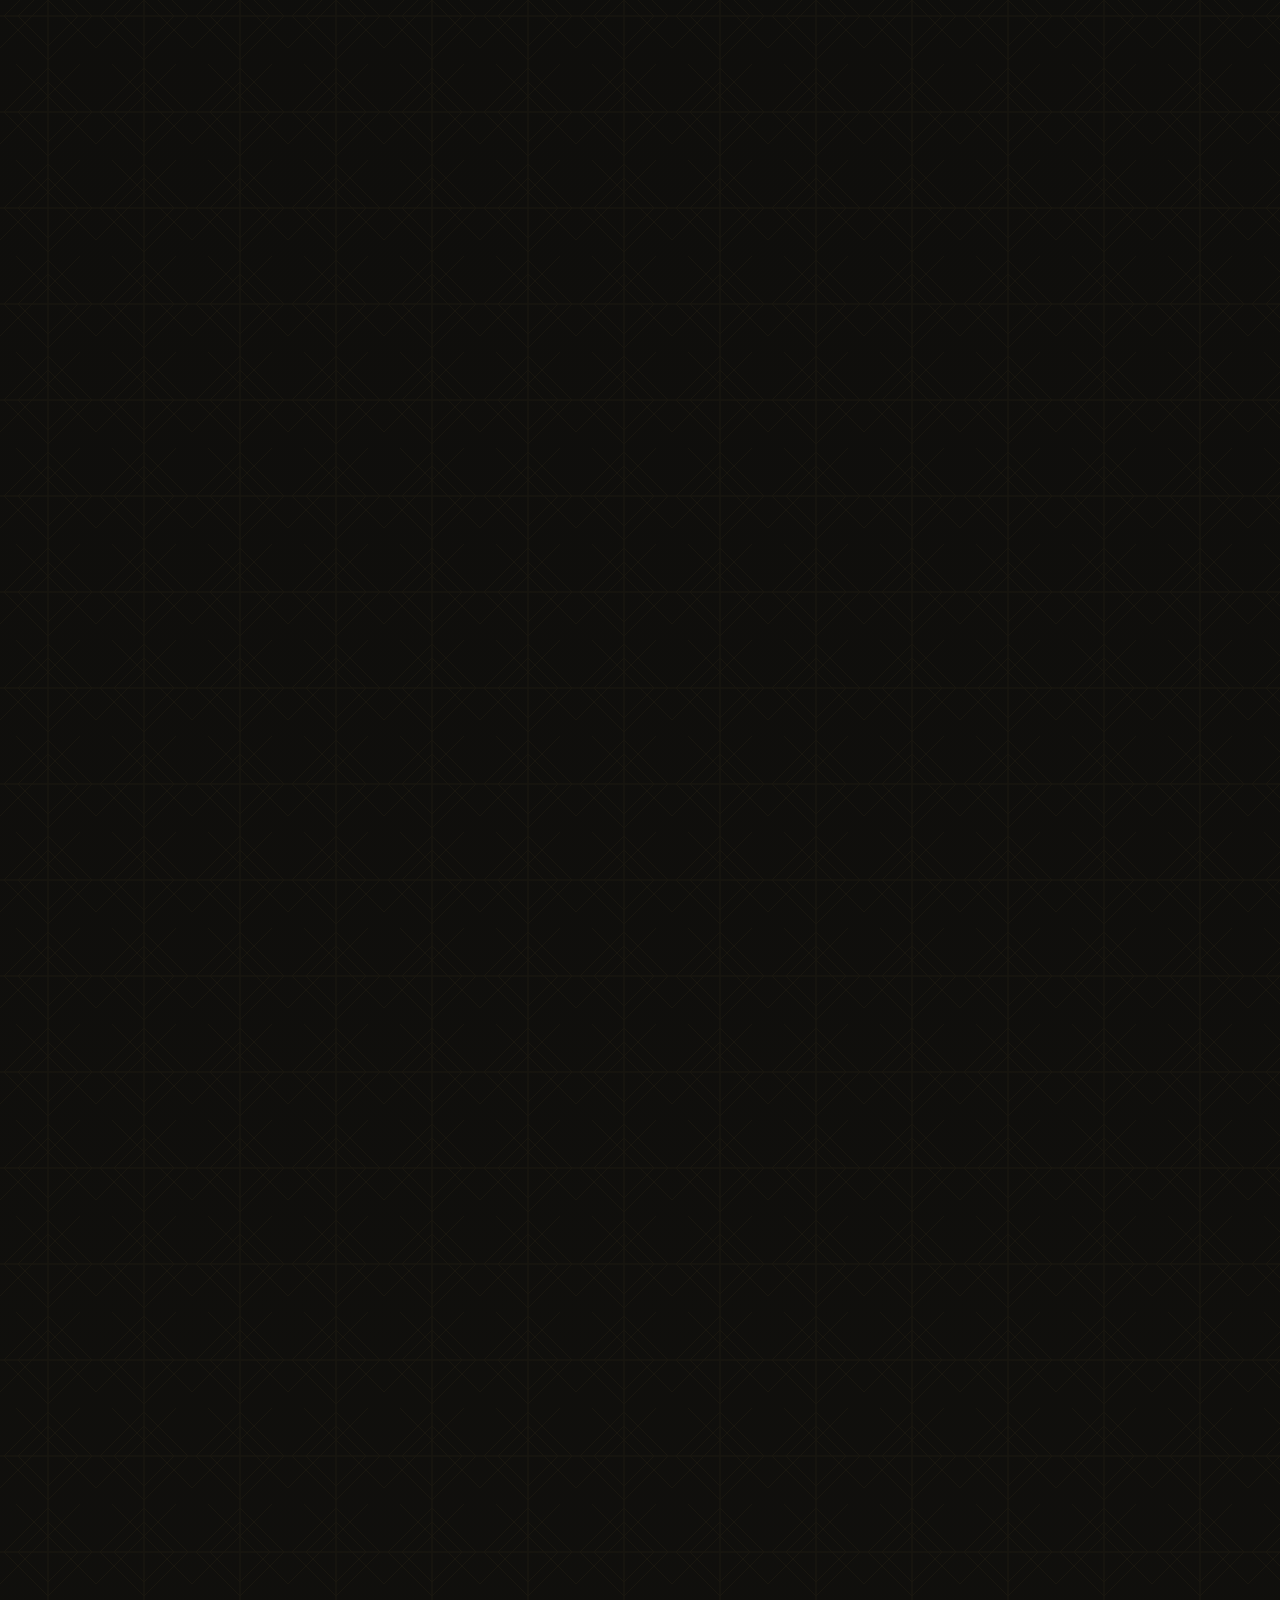
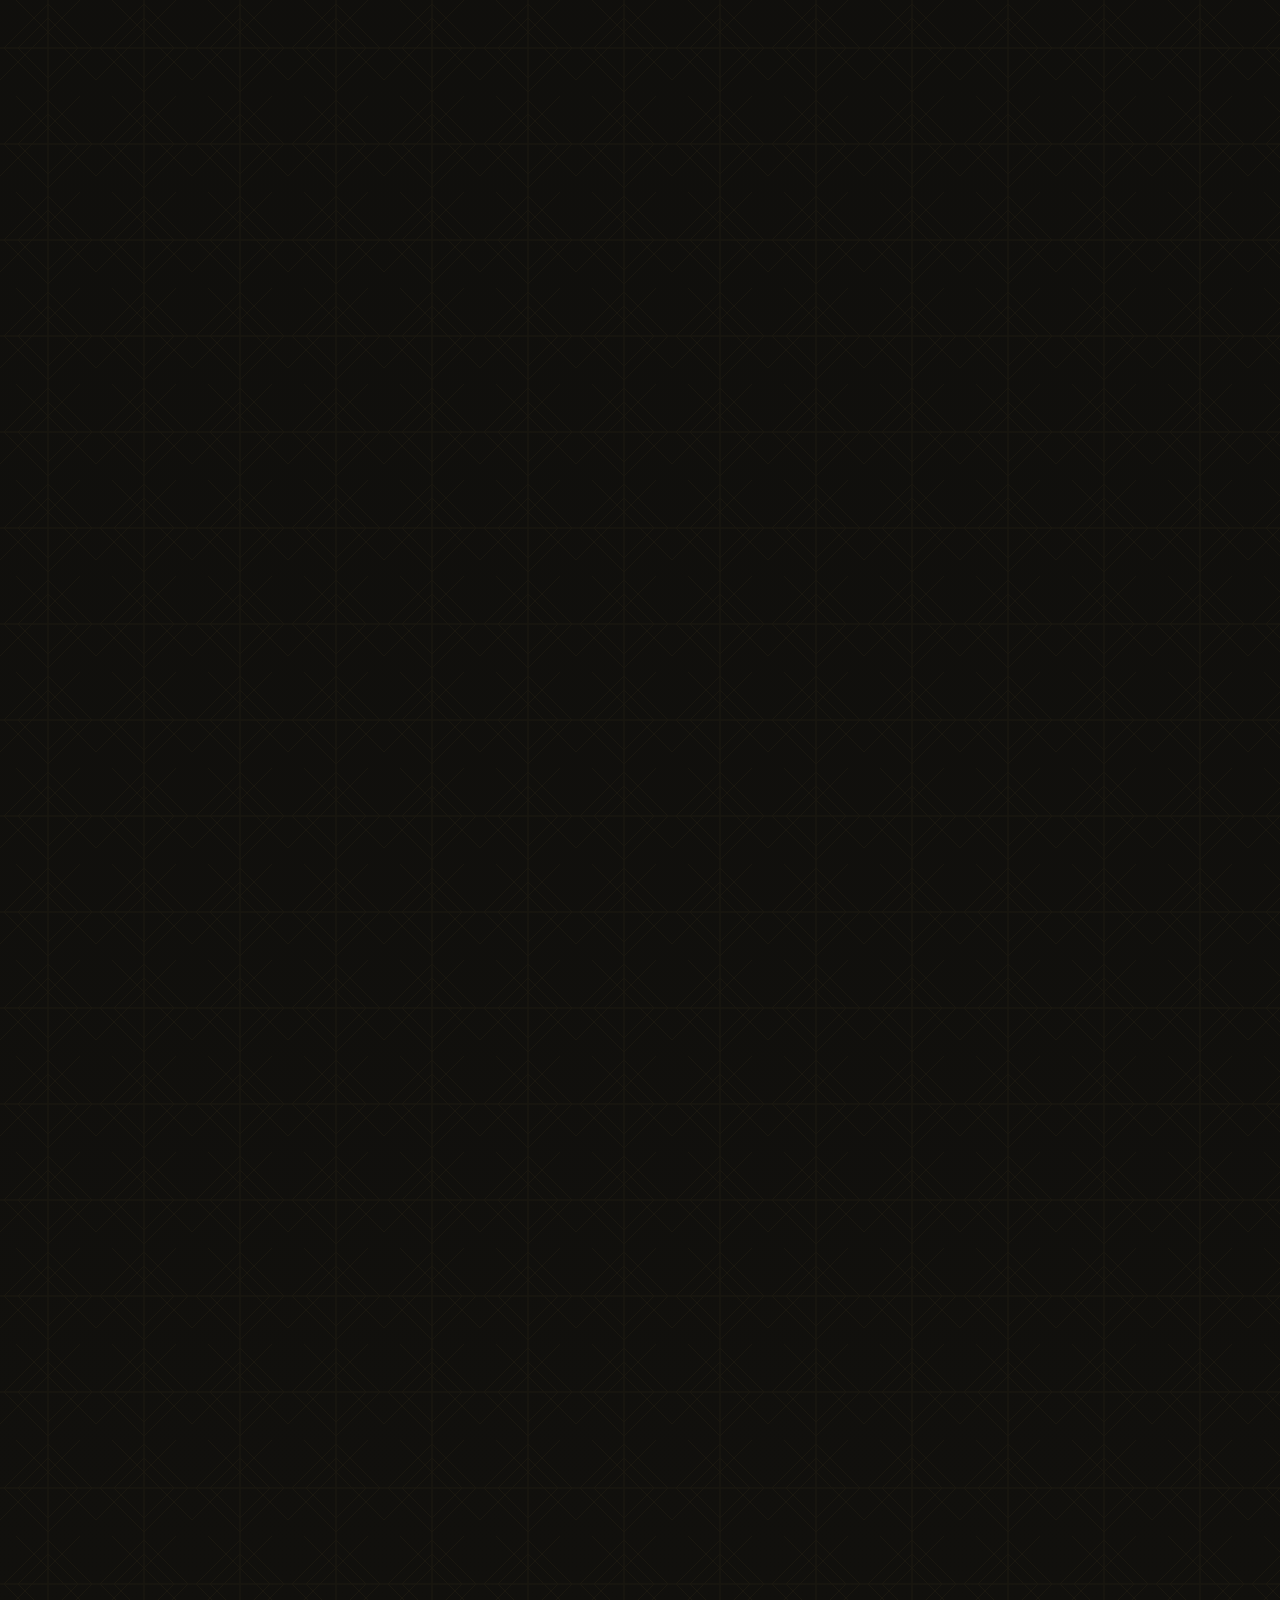
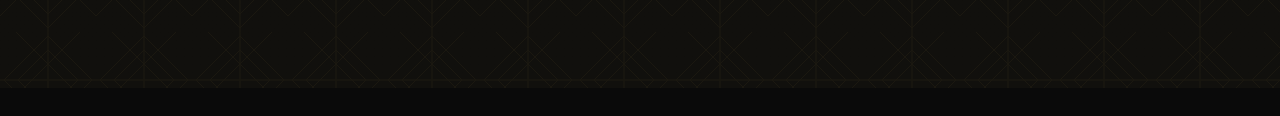
==== commit 227b3cb0: "cambios" ====
--- a/index.html
+++ b/index.html
@@ -143,29 +143,50 @@
                 <div class="agenda-itinerary">
                     <article class="itinerary-item">
                         <div class="itinerary-icon" aria-hidden="true"><i class="fa-solid fa-church"></i></div>
-                        <p class="itinerary-name">Bendición del Negocio</p>
+                        <p class="itinerary-name">Bendición</p>
                         <p class="itinerary-time">1:00 PM</p>
                         <p class="itinerary-divider" aria-hidden="true">|</p>
                     </article>
 
                     <article class="itinerary-item">
                         <div class="itinerary-icon" aria-hidden="true"><i class="fa-solid fa-martini-glass-citrus"></i></div>
-                        <p class="itinerary-name">Protocolo formal</p>
-                        <p class="itinerary-time">8:00 PM</p>
+                        <p class="itinerary-name">Cocktail Hour</p>
+                        <p class="itinerary-time">7:30 PM</p>
                         <p class="itinerary-divider" aria-hidden="true">|</p>
                     </article>
 
                     <article class="itinerary-item">
                         <div class="itinerary-icon" aria-hidden="true"><i class="fa-solid fa-utensils"></i></div>
                         <p class="itinerary-name">Cena</p>
+                        <p class="itinerary-time">8:45 PM</p>
+                        <p class="itinerary-divider" aria-hidden="true">|</p>
+                    </article>
+
+                    <article class="itinerary-item">
+                        <div class="itinerary-icon" aria-hidden="true"><i class="fa-solid fa-heart"></i></div>
+                        <p class="itinerary-name">Programa</p>
                         <p class="itinerary-time">9:00 PM</p>
+                        <p class="itinerary-divider" aria-hidden="true">|</p>
+                    </article>
+
+                    <article class="itinerary-item">
+                        <div class="itinerary-icon" aria-hidden="true"><i class="fa-solid fa-cake-candles"></i></div>
+                        <p class="itinerary-name">Momento del Pastel</p>
+                        <p class="itinerary-time">10:45 PM</p>
+                        <p class="itinerary-divider" aria-hidden="true">|</p>
+                    </article>
+
+                    <article class="itinerary-item">
+                        <div class="itinerary-icon" aria-hidden="true"><i class="fa-solid fa-masks-theater"></i></div>
+                        <p class="itinerary-name">Hora loca</p>
+                        <p class="itinerary-time">11:30 PM</p>
                         <p class="itinerary-divider" aria-hidden="true">|</p>
                     </article>
 
                     <article class="itinerary-item">
                         <div class="itinerary-icon" aria-hidden="true"><i class="fa-solid fa-champagne-glasses"></i></div>
                         <p class="itinerary-name">Despedida</p>
-                        <p class="itinerary-time">12:30 AM</p>
+                        <p class="itinerary-time">1:00 AM</p>
                     </article>
                 </div>
             </div>
--- a/styles.css
+++ b/styles.css
@@ -3662,7 +3662,13 @@
 }
 
 #separador-wishes .separador-foto-img {
-    object-position: 30% center !important;
+    height: auto !important;
+    object-fit: contain !important;
+    object-position: center !important;
+}
+
+#separador-wishes {
+    min-height: auto !important;
 }
 
 #separador-rotativo .separador-foto-img {
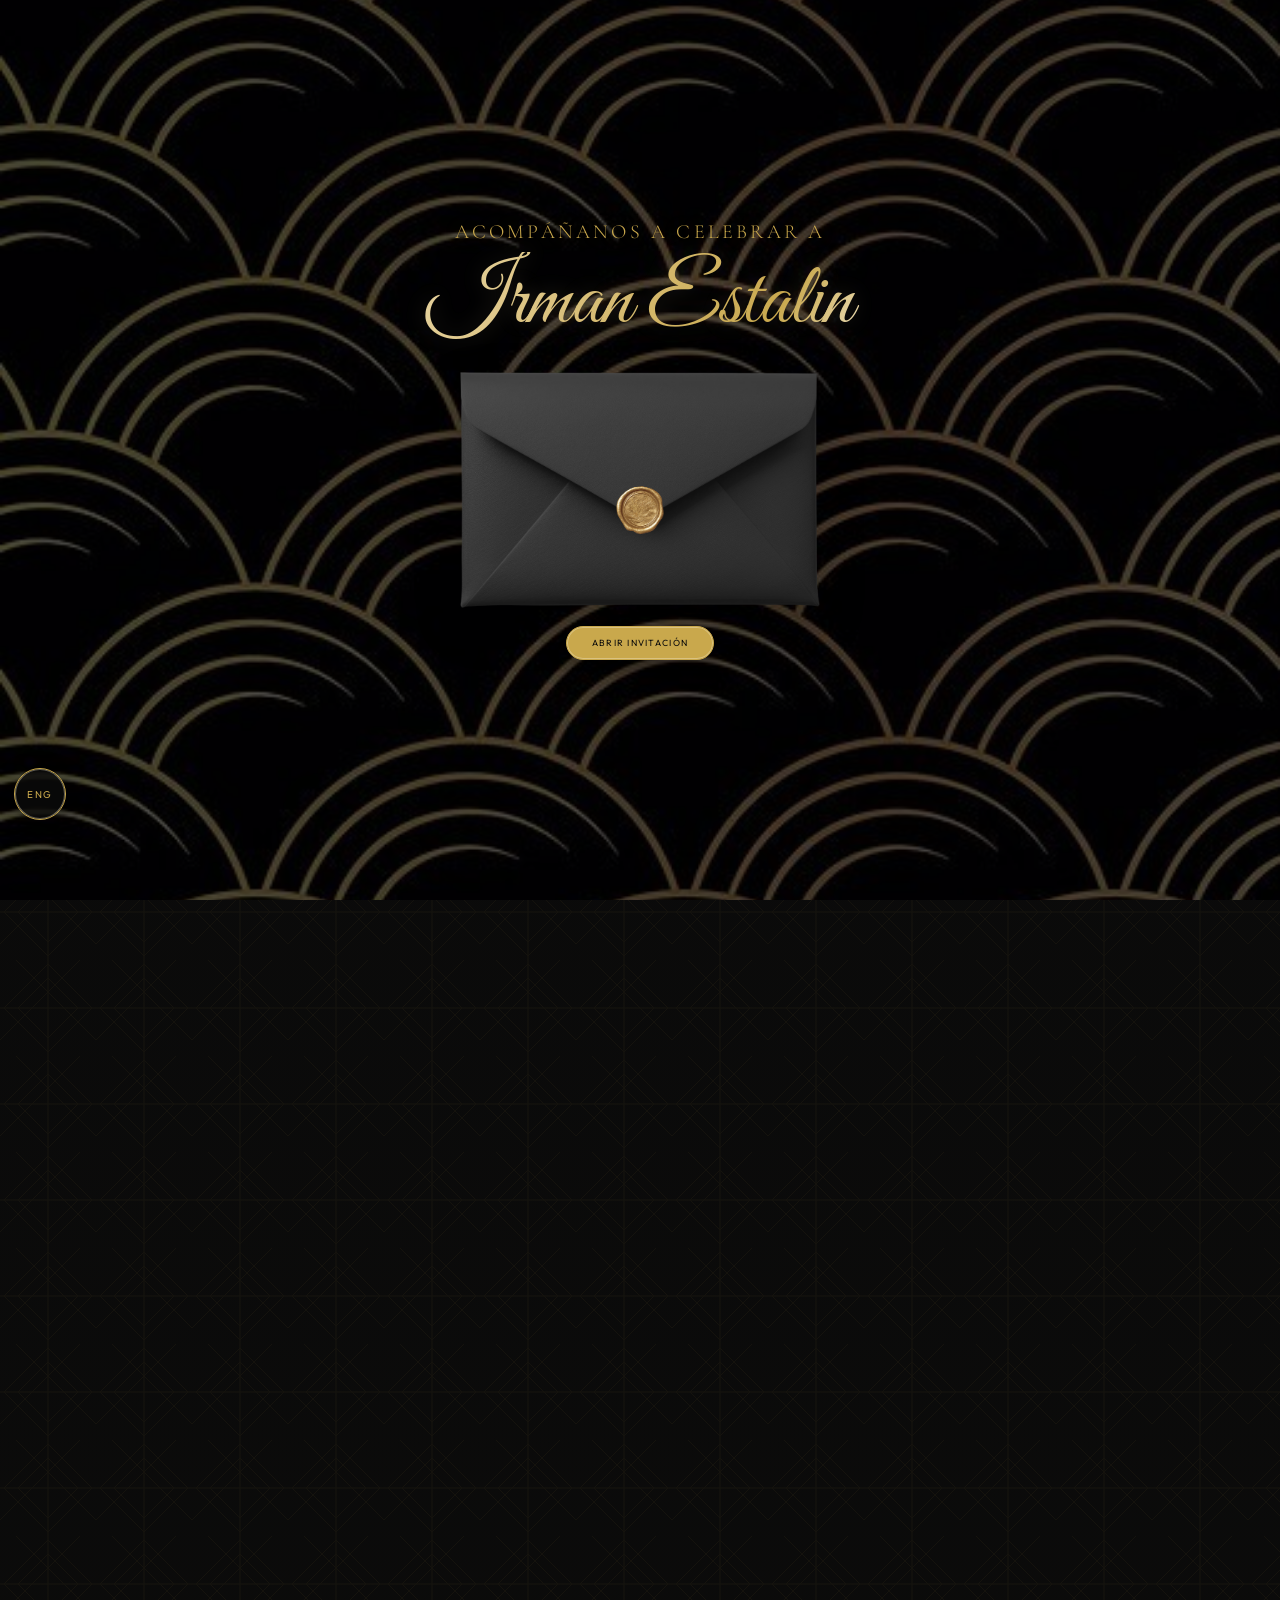
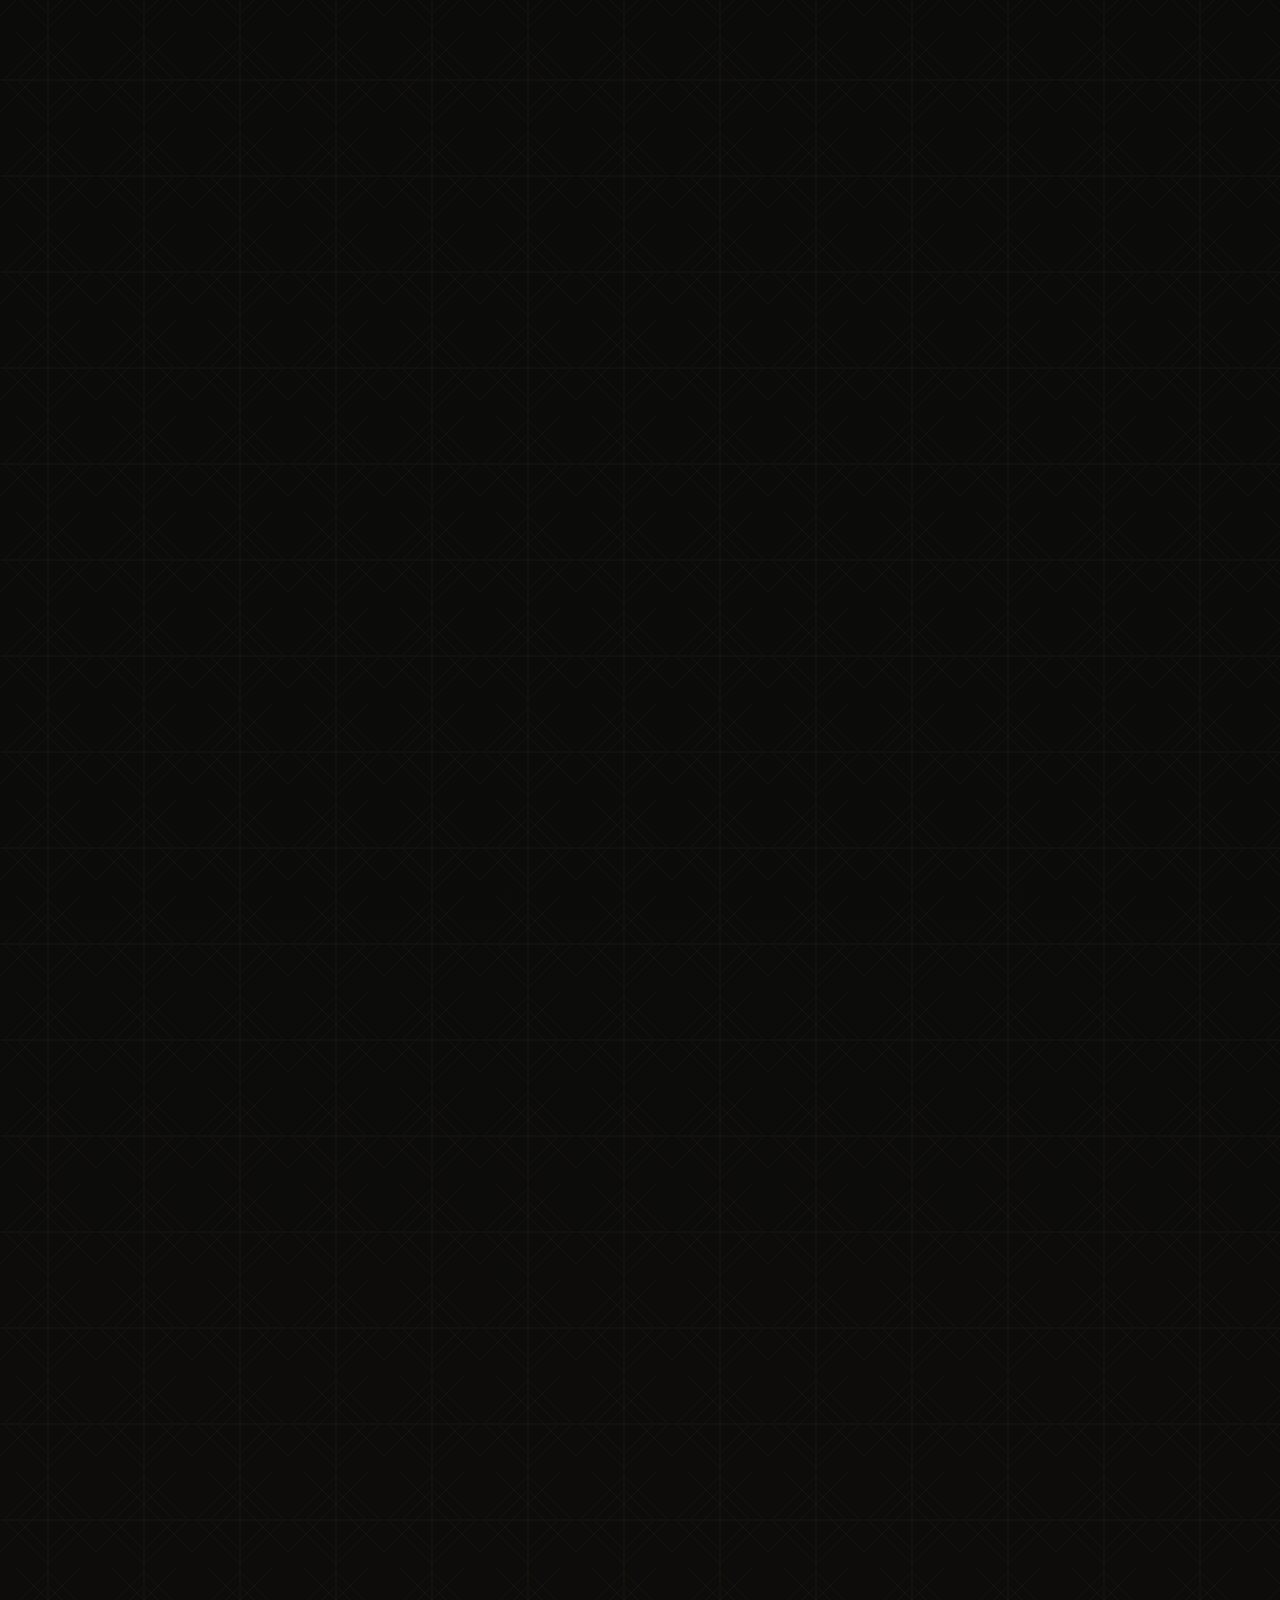
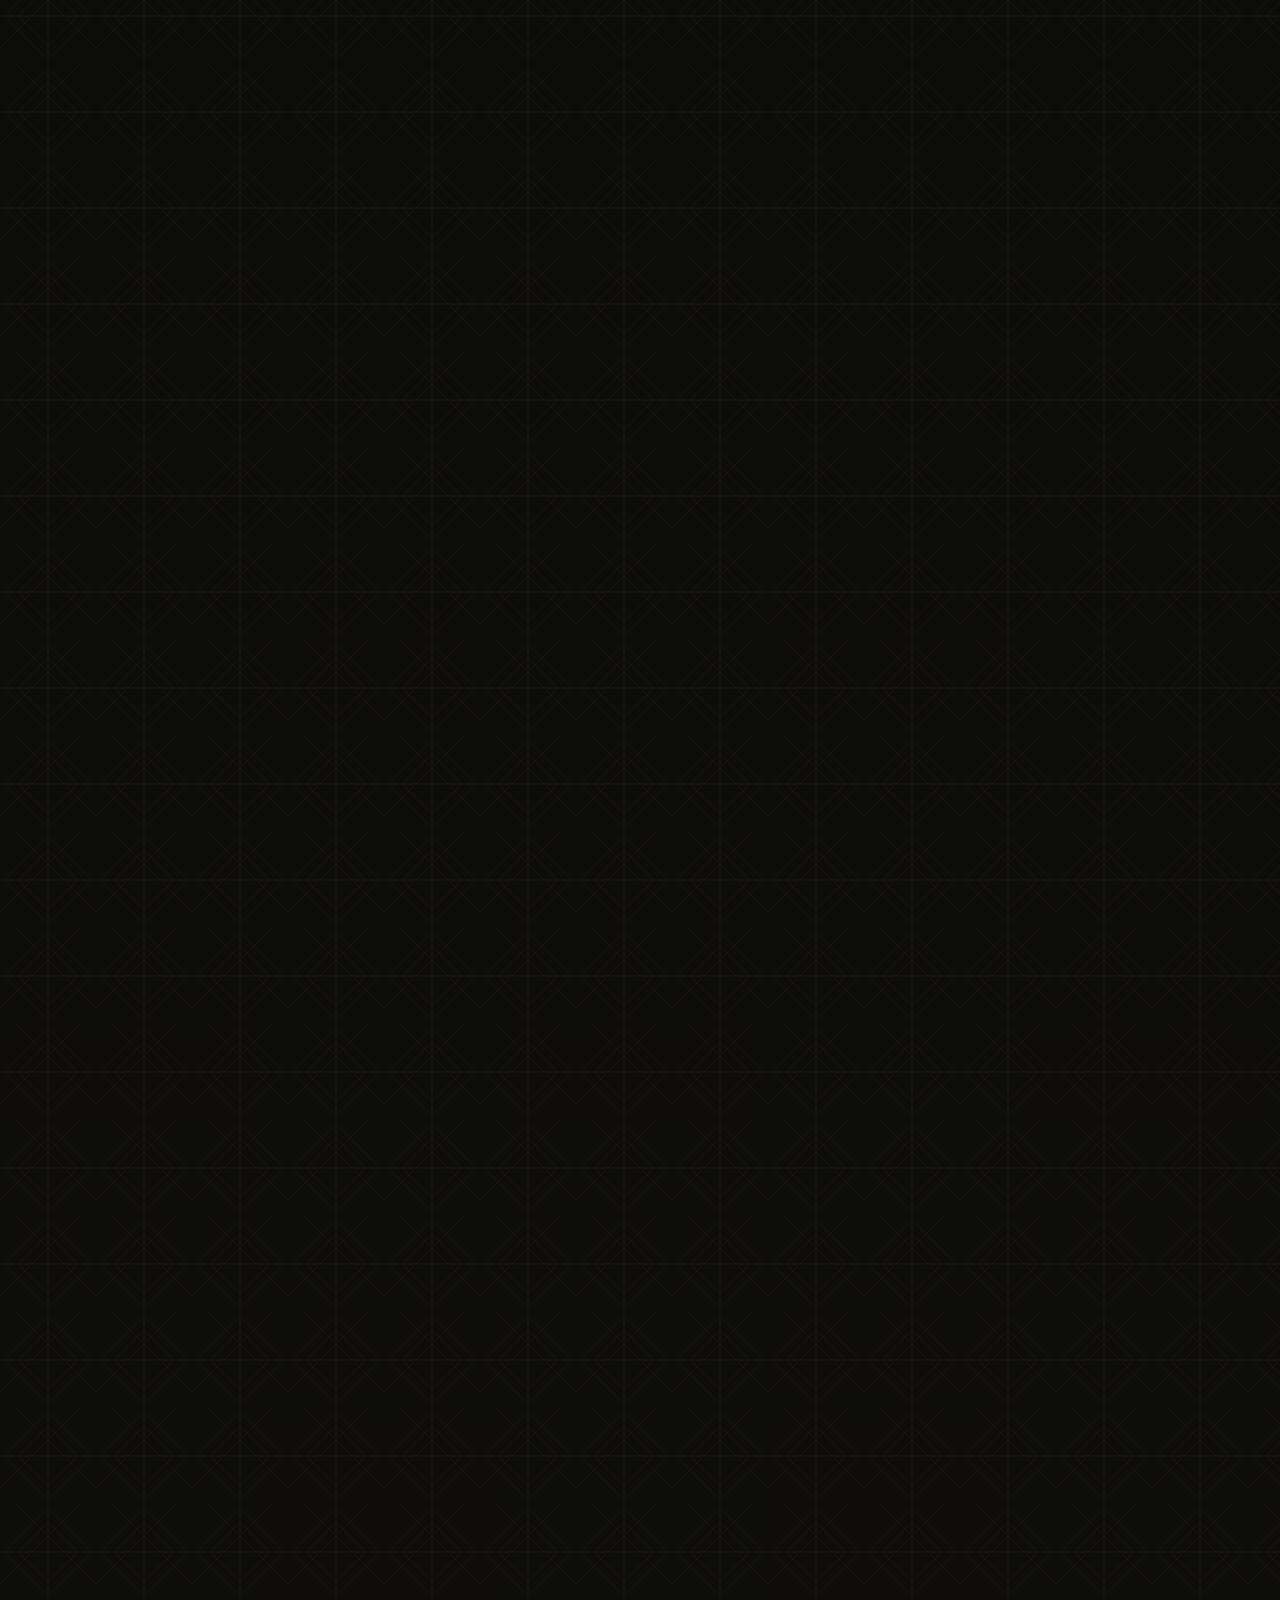
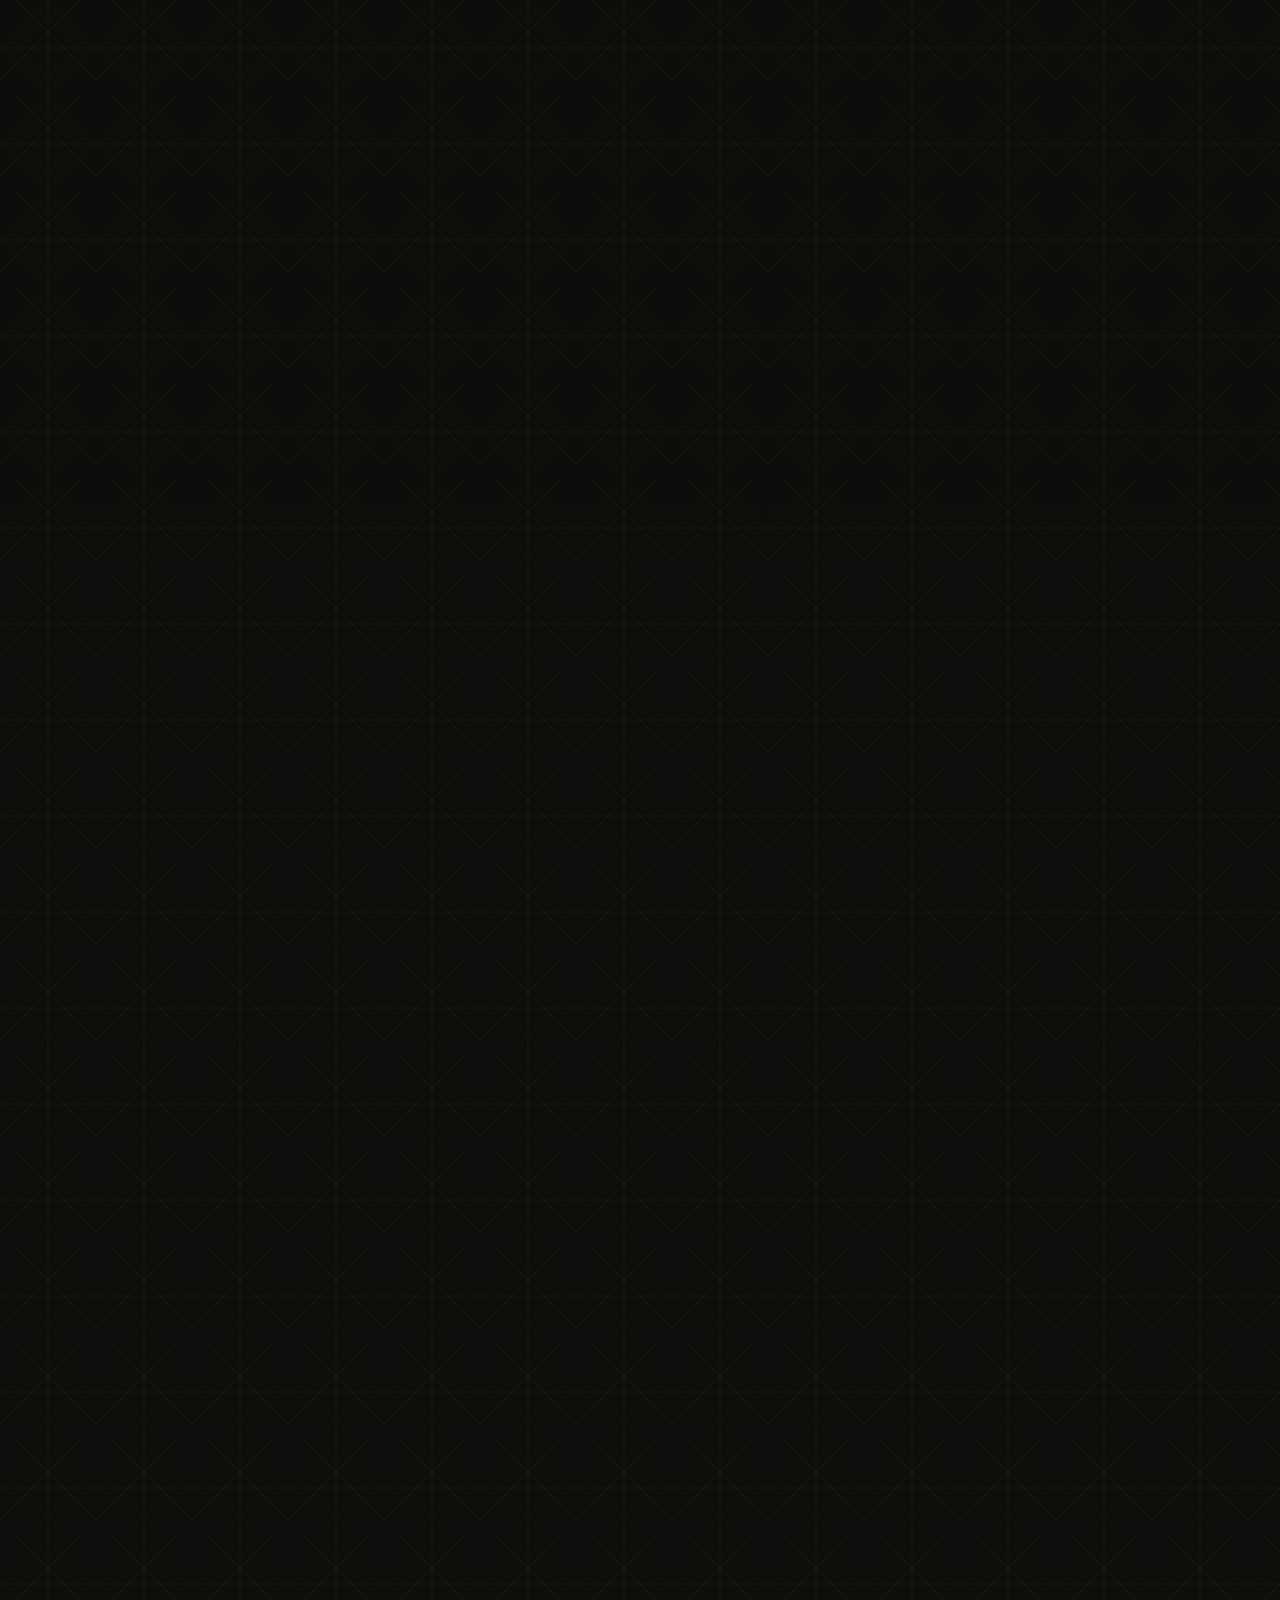
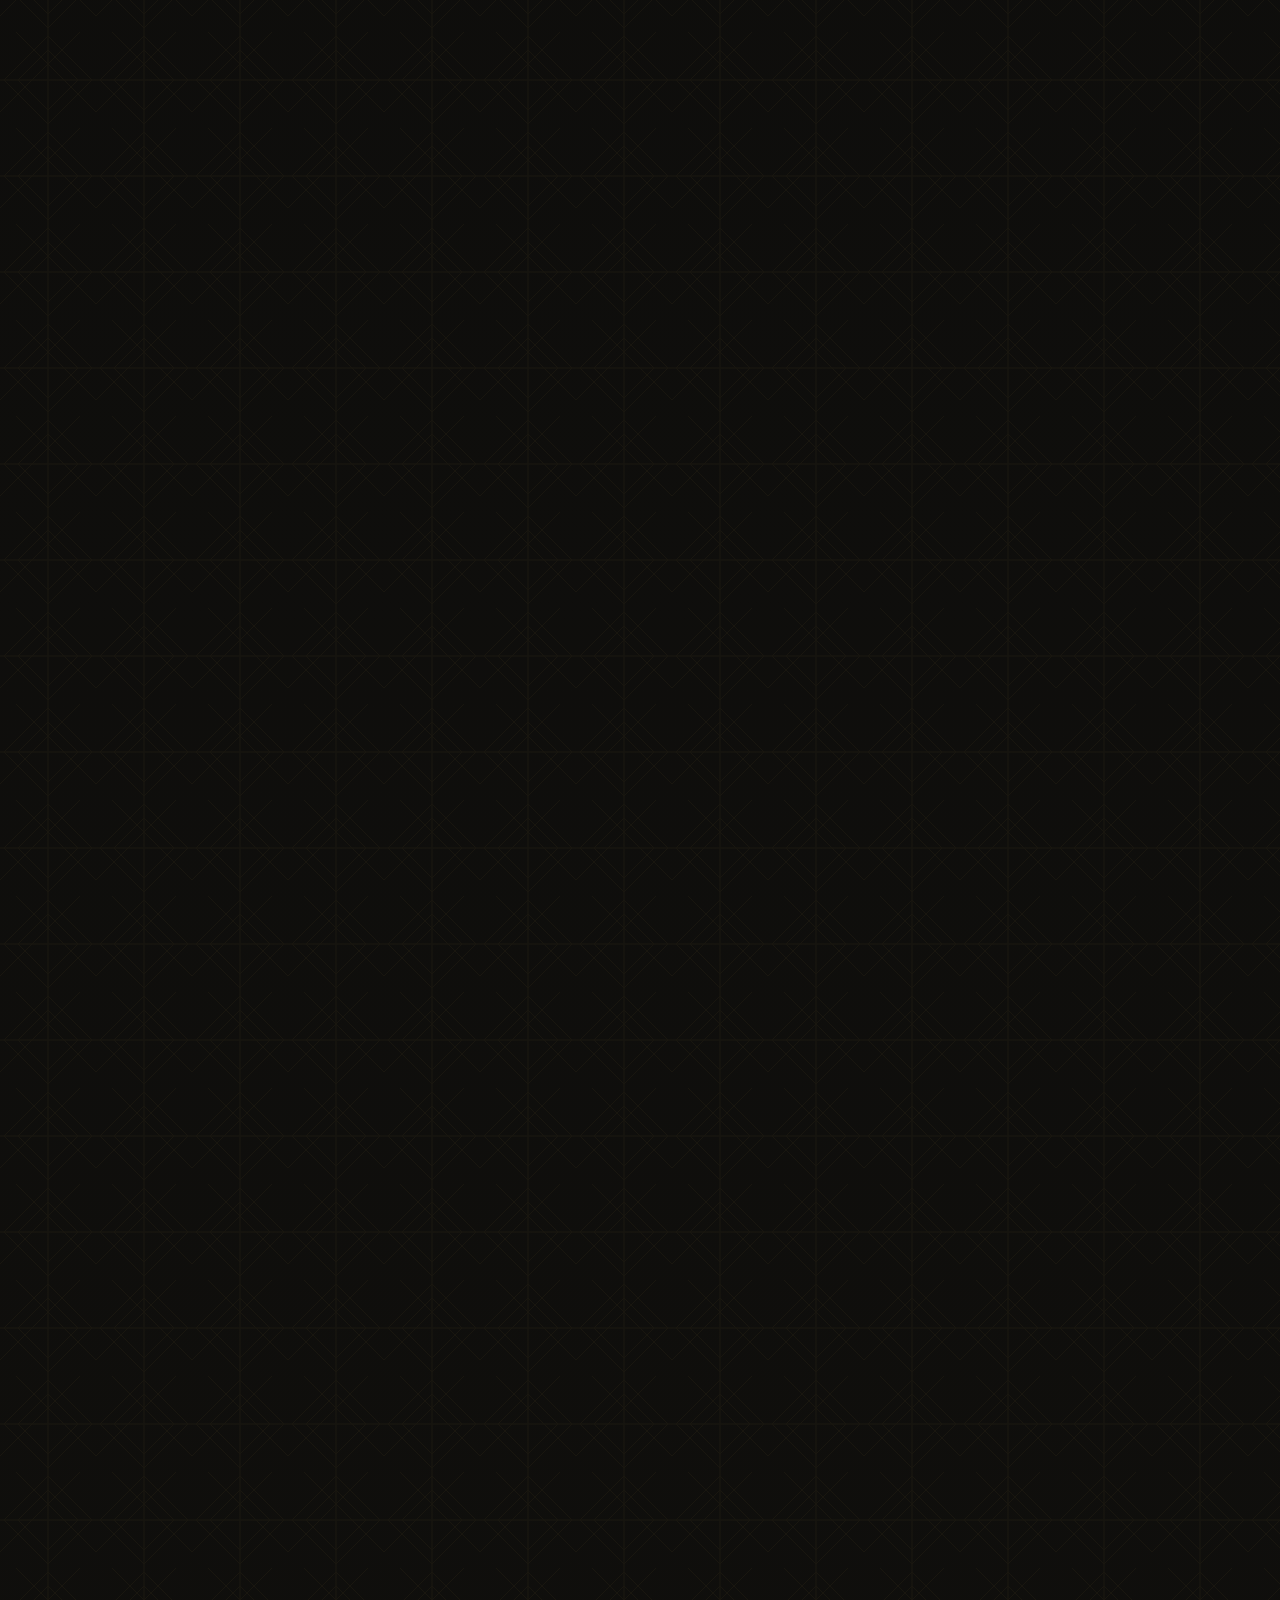
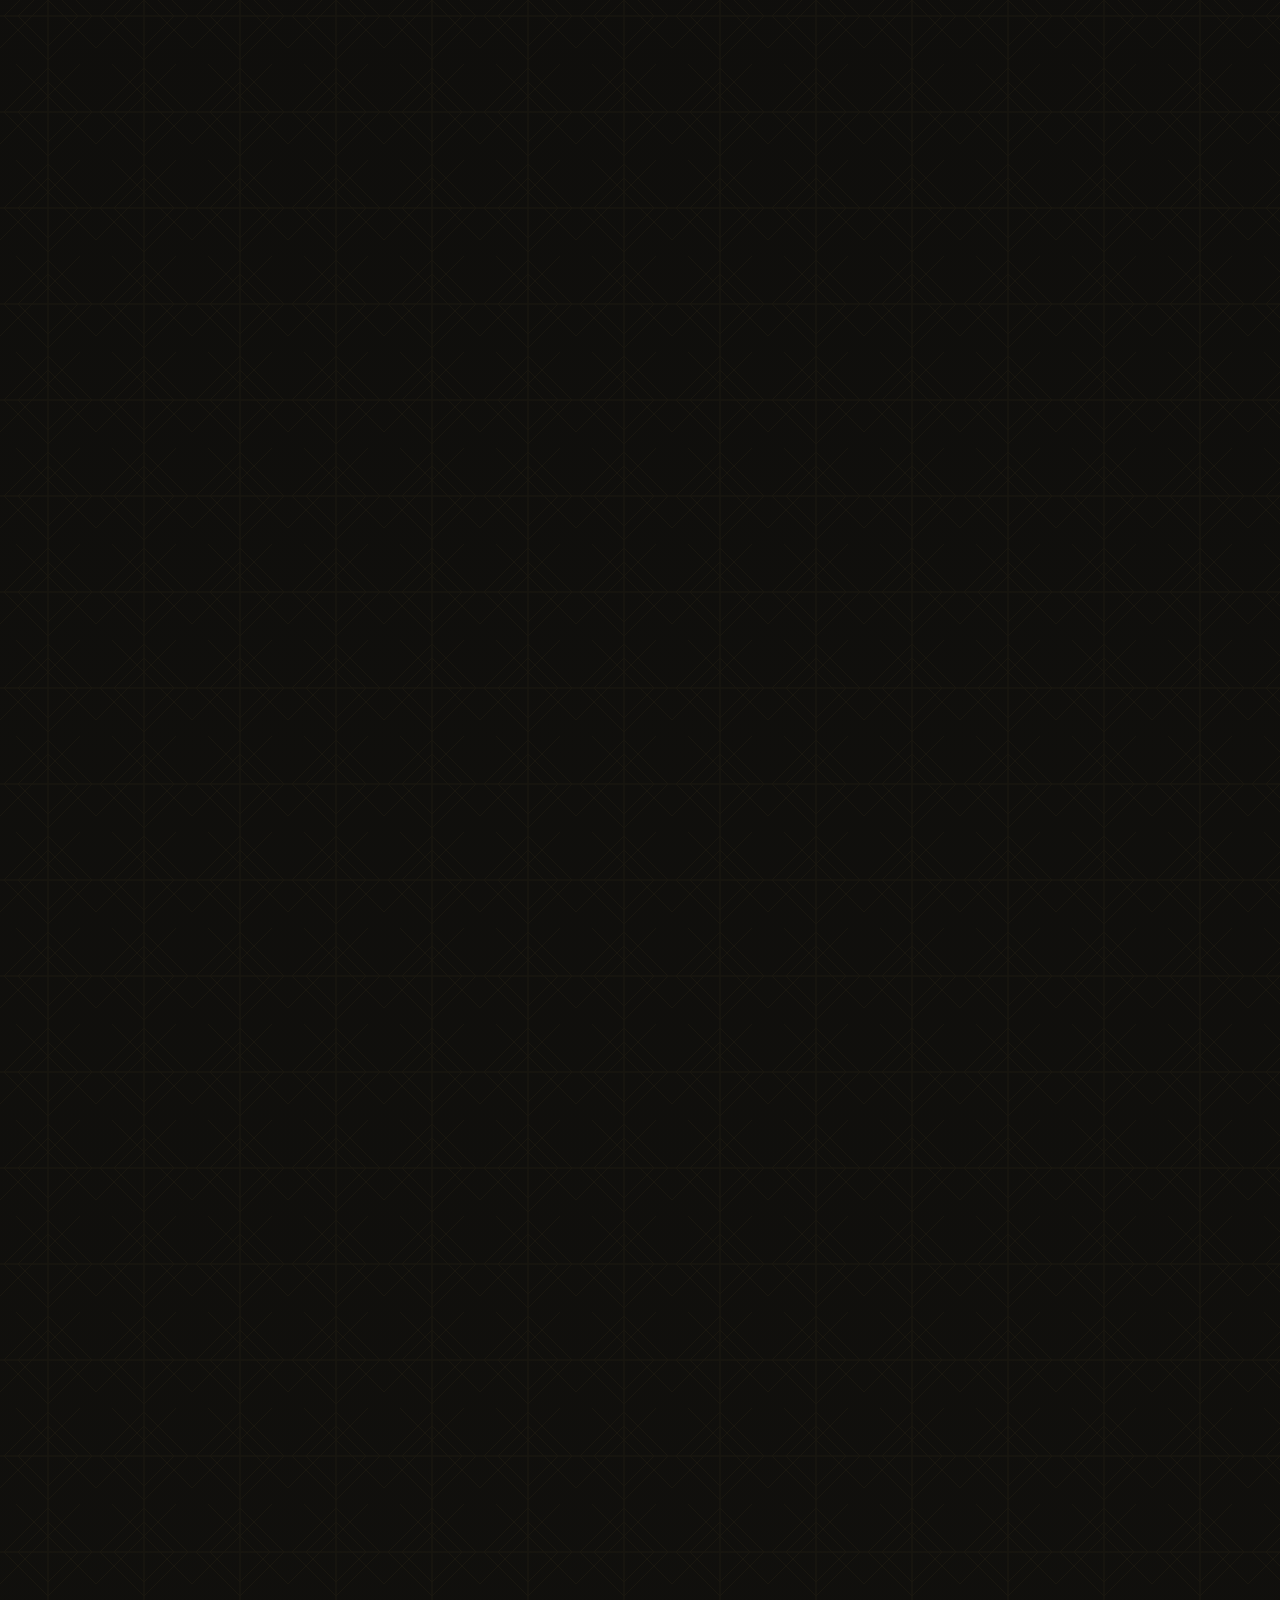
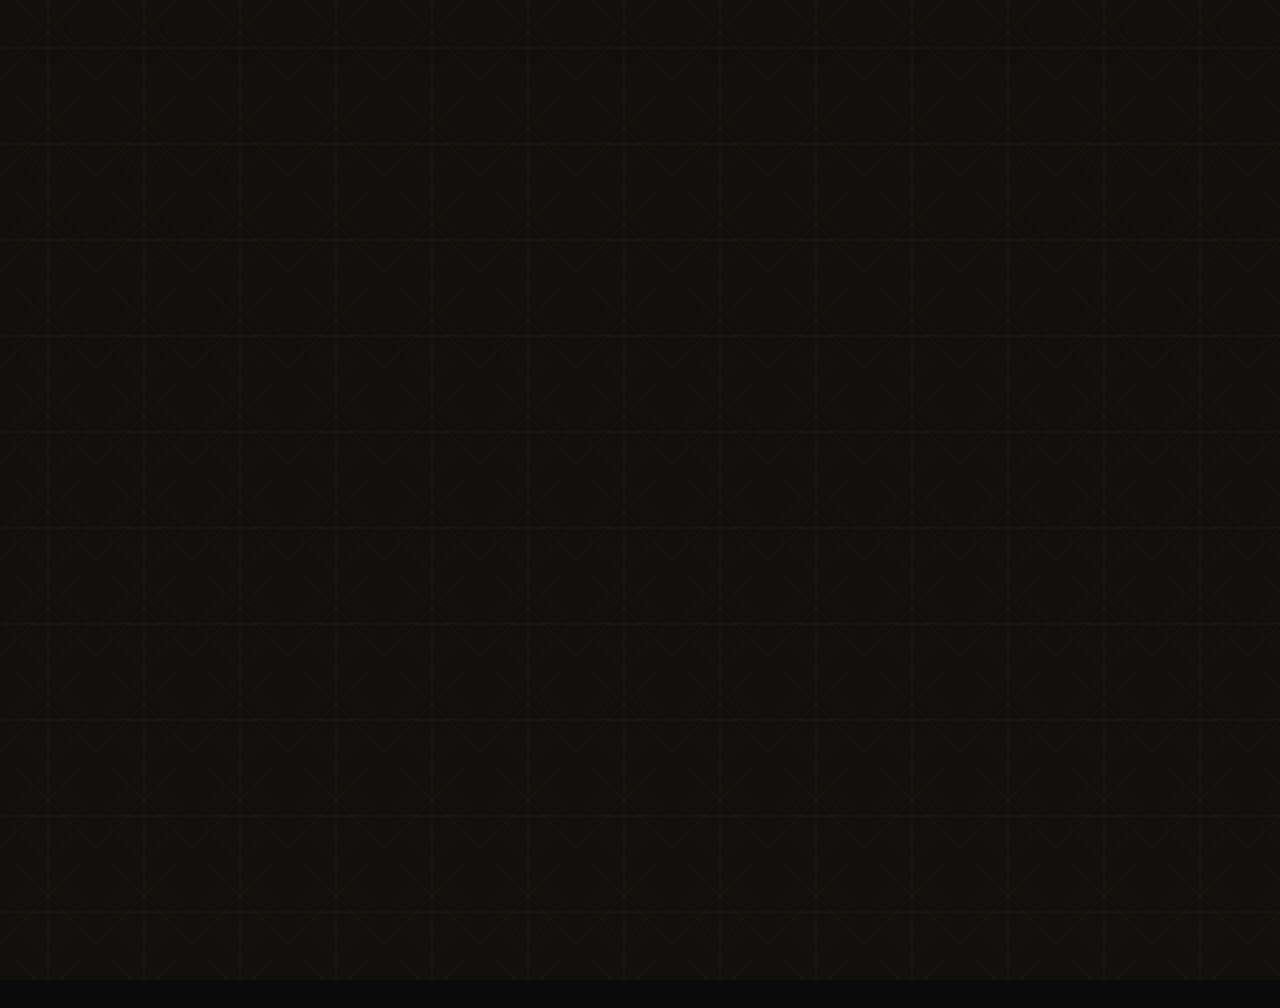
==== commit 580c74f2: "cambios" ====
--- a/index.html
+++ b/index.html
@@ -12,7 +12,7 @@
   <meta property="og:description" content="Celebremos juntos la vida">
   <meta property="og:image" content="https://i.postimg.cc/RVcgF8dG/IEL.png">
   <meta property="og:image:type" content="image/png">
-  <meta property="og:url" content="https://irmanstalin.thetwodesign.com">
+  <meta property="og:url" content="https://irmanestalin.thetwodesign.com">
   <meta property="og:type" content="website">
 
   <!-- Twitter/X -->
@@ -210,7 +210,7 @@
                         <span class="event-inicial">B</span><span class="event-resto">endición del Negocio</span>
                     </h3>
                     <p class="event-time">1:00 PM</p>
-                    <p class="event-lugar" data-i18n="evento1_lugar">WOODSIDE LAUNDRY, I&amp;L Laundry Corp.</p>
+                    <p class="event-lugar" data-i18n="evento1_lugar">I&amp;L Laundry Corp.</p>
                     <p class="event-direccion">54-22 31st Ave, Woodside, NY 11377, United States</p>
                     <a href="https://share.google/LOSU7umZPkkgv4c7U" target="_blank" class="btn-location" data-i18n="btn_location">Ver ubicación</a>
                 </div>
@@ -237,19 +237,19 @@
             <div class="section-inner dresscode-inner">
                 <div class="dresscode-gifts-block" id="dresscode-block">
                     <img src="images/DRESSCODE.png" alt="Icono código de vestimenta" class="dresscode-icon">
+                    <div class="dresscode-gifts-divider" aria-hidden="true"></div>
                     <h2 class="dresscode-title" data-i18n="dresscode_title">Código de vestimenta</h2>
 
                     <p class="dresscode-text" data-i18n="dresscode_text">Esta noche merece tu mejor versión. Te invitamos a vestir en Gala Formal para celebrar juntos este gran momento.</p>
-                </div>
-
-                <div class="dresscode-gifts-divider" aria-hidden="true"></div>
+                    <a href="https://www.pinterest.com/search/pins/?q=great%20gatsby%20party%20outfits&rs=typed" target="_blank" rel="noopener noreferrer" class="btn-dresscode" data-i18n="btn_dresscode">Ideas de Vestuario</a>
+                </div>
 
                 <div class="dresscode-gifts-block" id="gifts">
                     <h2 class="gifts-title" data-i18n="gifts_title">
                         <span class="gifts-title-inicial">L</span><span class="gifts-title-resto">luvia de </span><span class="gifts-title-inicial">S</span><span class="gifts-title-resto">obres</span>
                     </h2>
 
-                    <p class="gifts-text" data-i18n="gifts_text">Tu presencia es el mejor regalo. Si deseas tener un detalle con Stalin, contaremos con lluvia de sobres.</p>
+                    <p class="gifts-text" data-i18n="gifts_text">Tu presencia es el mejor regalo. Si deseas tener un detalle con Estalin, contaremos con lluvia de sobres.</p>
                 </div>
             </div>
         </section>
@@ -300,7 +300,7 @@
         </section>
 
         <section class="section section-separador" id="separador-wishes" aria-label="Separador visual">
-            <img src="images/H2.jpeg" alt="Separador visual" class="separador-foto-img" loading="lazy">
+            <img src="images/H2.png" alt="Separador visual" class="separador-foto-img" loading="lazy">
         </section>
 
         <!-- Buenos Deseos -->
@@ -320,7 +320,7 @@
                     <span class="wishes-title-inicial">D</span><span class="wishes-title-resto">eseos</span>
                 </h2>
 
-                <p class="wishes-text" data-i18n="wishes_text">Déjale un mensaje especial a Stalin para guardar este recuerdo por siempre.</p>
+                <p class="wishes-text" data-i18n="wishes_text">Déjale un mensaje especial a Estalin para guardar este recuerdo por siempre.</p>
 
                 <div class="wishes-actions">
                     <div class="wishes-buttons">
@@ -416,7 +416,7 @@
             </div>
         </section>
 
-         <section class="section section-separador section-separador-rotativo" id="separador-rotativo" aria-label="Separador visual rotativo" data-rotativo-images="images/H2.jpeg,images/H3.jpeg,images/H4.jpeg,images/H5.jpeg" data-rotativo-positions="50% center,50% center,50% center,50% center">
+         <section class="section section-separador section-separador-rotativo" id="separador-rotativo" aria-label="Separador visual rotativo" data-rotativo-images="images/H2.png,images/H3.jpeg,images/H4.jpeg,images/H5.jpeg" data-rotativo-positions="50% center,50% center,50% center,50% center">
             <img src="images/H1.jpeg" alt="Separador visual" class="separador-foto-img" loading="lazy">
         </section>
 
--- a/styles.css
+++ b/styles.css
@@ -503,7 +503,7 @@
 .names-editorial {
     padding: 44px 18px;
     text-align: center;
-    background-image: url("images/FN.png");
+    background-image: url("images/FNEGRO.png");
     background-size: cover;
     background-position: center;
     background-repeat: no-repeat;
@@ -812,11 +812,11 @@
 }
 
 .events-fondo {
-    background-image: url("images/FN.png");
+    background-image: url("images/FNEGRO.png");
 }
 
 .historia-fondo {
-    background-image: url("images/FN.png");
+    background-image: url("images/FNEGRO.png");
 }
 
 .historia-section,
@@ -866,7 +866,7 @@
     width: min(720px, 100%);
     margin: 0 auto;
     padding: clamp(34px, 5.2vw, 56px) clamp(22px, 4.5vw, 44px);
-    background: url("images/FN.png") center/cover no-repeat;
+    background: url("images/FNEGRO.png") center/cover no-repeat;
     box-shadow: 0 20px 38px rgba(69, 33, 42, 0.2);
     overflow: hidden;
 }
@@ -887,7 +887,7 @@
     width: min(760px, 100%);
     margin: 0 auto;
     padding: clamp(36px, 5.6vw, 62px) clamp(24px, 5vw, 52px);
-    background: url("images/FN.png") center/cover no-repeat;
+    background: url("images/FNEGRO.png") center/cover no-repeat;
     box-shadow: 0 20px 38px rgba(69, 33, 42, 0.2);
     overflow: hidden;
 }
@@ -1240,7 +1240,7 @@
 .agenda-section {
     padding: clamp(56px, 9vh, 88px) 18px;
     text-align: center;
-    background-image: url("images/FN.png");
+    background-image: url("images/FNEGRO.png");
     background-size: cover;
     background-position: center;
     background-repeat: no-repeat;
@@ -1491,7 +1491,7 @@
     display: grid;
     gap: 16px;
     border: 2px solid rgba(200, 173, 98, 0.66);
-    background: url("images/FN.png") center/cover no-repeat;
+    background: url("images/FNEGRO.png") center/cover no-repeat;
     box-shadow: 0 20px 38px rgba(69, 33, 42, 0.2);
     padding: clamp(34px, 5.4vw, 56px) clamp(22px, 4.6vw, 46px);
     overflow: hidden;
@@ -1658,7 +1658,7 @@
     margin: 0 auto;
     padding: clamp(34px, 5.4vw, 56px) clamp(22px, 4.6vw, 46px);
     border: 2px solid rgba(200, 173, 98, 0.66);
-    background: url("images/FN.png") center/cover no-repeat;
+    background: url("images/FNEGRO.png") center/cover no-repeat;
     box-shadow: 0 20px 38px rgba(69, 33, 42, 0.2);
     overflow: hidden;
     display: grid;
@@ -1681,7 +1681,7 @@
 .section-inner.dresscode-inner,
 .gifts-inner {
     border: 2px solid rgba(200, 173, 98, 0.66);
-    background: url("images/FN.png") center/cover no-repeat;
+    background: url("images/FNEGRO.png") center/cover no-repeat;
     box-shadow: 0 20px 38px rgba(69, 33, 42, 0.2);
 }
 
@@ -1793,7 +1793,7 @@
     width: min(760px, 100%);
     margin: 0 auto;
     border: 2px solid rgba(200, 173, 98, 0.66);
-    background: url("images/FN.png") center/cover no-repeat;
+    background: url("images/FNEGRO.png") center/cover no-repeat;
     box-shadow: 0 20px 38px rgba(69, 33, 42, 0.2);
     padding: clamp(34px, 5.4vw, 56px) clamp(22px, 4.6vw, 46px);
     overflow: hidden;
@@ -1855,7 +1855,7 @@
     z-index: 2;
     width: min(760px, 100%);
     margin: 0 auto;
-    background: url("images/FN.png") center/cover no-repeat;
+    background: url("images/FNEGRO.png") center/cover no-repeat;
     box-shadow: 0 20px 38px rgba(69, 33, 42, 0.2);
     padding: clamp(34px, 5.4vw, 56px) clamp(22px, 4.6vw, 46px);
     overflow: hidden;
@@ -2159,7 +2159,7 @@
 .rsvp-fondo {
     position: absolute;
     inset: 0;
-    background-image: url("images/FN.png");
+    background-image: url("images/FNEGRO.png");
     background-size: cover;
     background-position: center;
     background-repeat: no-repeat;
@@ -2963,7 +2963,7 @@
 }
 
 .invitado-tarjeta {
-    background: url("images/FB.png") center/cover no-repeat;
+    background: url("images/FP.png") center/cover no-repeat;
     border: 6px solid transparent;
     border-image: linear-gradient(120deg, #C9A84C 0%, #E8D5A3 25%, #C9A84C 50%, #E8D5A3 75%, #C9A84C 100%) 1;
     box-shadow: 0 0 20px rgba(139, 175, 200, 0.45), 0 14px 32px rgba(20, 35, 52, 0.36);
@@ -2978,7 +2978,7 @@
 }
 
 .bendiciones-tarjeta {
-    background: url("images/FB.png") center/cover no-repeat;
+    background: url("images/FP.png") center/cover no-repeat;
     border: 6px solid transparent;
     border-image: linear-gradient(120deg, #C9A84C 0%, #E8D5A3 25%, #C9A84C 50%, #E8D5A3 75%, #C9A84C 100%) 1;
     box-shadow: 0 0 20px rgba(139, 175, 200, 0.45), 0 14px 32px rgba(20, 35, 52, 0.36);
@@ -2993,7 +2993,7 @@
 }
 
 #agenda {
-    background-image: url("images/FB.png");
+    background-image: url("images/FP.png");
     background-size: cover;
     background-position: center;
     background-repeat: no-repeat;
@@ -3004,7 +3004,7 @@
 }
 
 #agenda .agenda-panel {
-    background: url("images/FN.png") center/cover no-repeat;
+    background: url("images/FNEGRO.png") center/cover no-repeat;
        border: 6px solid transparent;
     border-image: linear-gradient(120deg, #C9A84C 0%, #E8D5A3 25%, #C9A84C 50%, #E8D5A3 75%, #C9A84C 100%) 1;
     box-shadow: 0 0 20px rgba(139, 175, 200, 0.45), 0 14px 32px rgba(20, 35, 52, 0.36);
@@ -3046,7 +3046,7 @@
 #rsvp-section,
 #frase-final,
 #footer {
-    background-image: url("images/FN.png") !important;
+    background-image: url("images/FNEGRO.png") !important;
     background-size: cover !important;
     background-position: center !important;
     background-repeat: no-repeat !important;
@@ -3090,14 +3090,14 @@
 
 /* Replicar estilo Agenda en Events y Wishes */
 #events {
-    background-image: url("images/FB.png") !important;
+    background-image: url("images/FP.png") !important;
     background-size: cover !important;
     background-position: center !important;
     background-repeat: no-repeat !important;
 }
 
 #events .event-card {
-    background: url("images/FN.png") center/cover no-repeat;
+    background: url("images/FNEGRO.png") center/cover no-repeat;
     border: 6px solid transparent;
     border-image: linear-gradient(120deg, #C9A84C 0%, #E8D5A3 25%, #C9A84C 50%, #E8D5A3 75%, #C9A84C 100%) 1;
     box-shadow: 0 0 20px rgba(139, 175, 200, 0.45), 0 14px 32px rgba(20, 35, 52, 0.36);
@@ -3118,14 +3118,14 @@
 }
 
 #wishes-section {
-    background-image: url("images/FB.png") !important;
+    background-image: url("images/FP.png") !important;
     background-size: cover !important;
     background-position: center !important;
     background-repeat: no-repeat !important;
 }
 
 #wishes-section .wishes-inner {
-    background: url("images/FN.png") center/cover no-repeat !important;
+    background: url("images/FNEGRO.png") center/cover no-repeat !important;
     border: 6px solid transparent;
     border-image: linear-gradient(120deg, #C9A84C 0%, #E8D5A3 25%, #C9A84C 50%, #E8D5A3 75%, #C9A84C 100%) 1;
     box-shadow: 0 0 20px rgba(139, 175, 200, 0.45), 0 14px 32px rgba(20, 35, 52, 0.36);
@@ -3150,7 +3150,7 @@
 #rsvp-section .rsvp-panel {
     position: relative;
     overflow: hidden;
-    background: url("images/FB.png") center/cover no-repeat;
+    background: url("images/FP.png") center/cover no-repeat;
     border: 6px solid transparent;
     border-image: linear-gradient(120deg, #C9A84C 0%, #E8D5A3 25%, #C9A84C 50%, #E8D5A3 75%, #C9A84C 100%) 1;
     box-shadow: 0 0 20px rgba(139, 175, 200, 0.45), 0 14px 32px rgba(20, 35, 52, 0.36);
@@ -3193,7 +3193,7 @@
 
 /* Frase final sin fondo y card a tamaño completo */
 #frase-final {
-    background-image: url("images/FB.png") !important;
+    background-image: url("images/FP.png") !important;
     background-size: cover !important;
     background-position: center !important;
     background-repeat: no-repeat !important;
@@ -3227,7 +3227,7 @@
     justify-content: center;
     border: 6px solid transparent;
     border-image: linear-gradient(120deg, #C9A84C 0%, #E8D5A3 25%, #C9A84C 50%, #E8D5A3 75%, #C9A84C 100%) 1;
-    background: url("images/FB.png") center/cover no-repeat;
+    background: url("images/FP.png") center/cover no-repeat;
     box-shadow: 0 0 20px rgba(139, 175, 200, 0.45), 0 14px 32px rgba(20, 35, 52, 0.36);
     padding: 2.1em 1.6em;
 }
@@ -3607,8 +3607,11 @@
 }
 
 #dresscode .dresscode-inner::before {
+    content: "" !important;
+    position: absolute;
     inset: 12px !important;
     border: 1px solid rgba(232, 213, 163, 0.68) !important;
+    pointer-events: none;
 }
 
 #dresscode .dresscode-inner::after {
@@ -3627,8 +3630,9 @@
 #dresscode .dresscode-gifts-divider {
     width: min(300px, 72%);
     height: 1px;
-    margin: clamp(26px, 5vw, 38px) auto;
+    margin: clamp(14px, 3vw, 22px) auto clamp(22px, 4vw, 34px);
     border: 0;
+    position: relative;
     background: linear-gradient(90deg, transparent, #C9A84C 18%, #E8D5A3 50%, #C9A84C 82%, transparent);
     box-shadow: 0 0 12px rgba(201, 168, 76, 0.42);
     opacity: 0.95;
@@ -3676,9 +3680,13 @@
 }
 
 #dresscode .dresscode-icon {
-    padding: 10px;
-    background: rgba(5, 5, 5, 0.48);
+    width: 160px;
+    max-height: none;
+    padding: 0;
+    background: transparent;
+    border: 0 !important;
     box-sizing: border-box;
+    object-fit: contain;
 }
 
 #album,
@@ -3788,7 +3796,6 @@
 .bendiciones-tarjeta,
 #events .event-card,
 #agenda .agenda-panel,
-#dresscode .dresscode-inner,
 #playlist .playlist-media-wrap,
 #album .album-inner,
 #wishes-section .wishes-inner,
@@ -3804,7 +3811,6 @@
 .bendiciones-tarjeta::before,
 #events .event-card::before,
 #agenda .agenda-panel::before,
-#dresscode .dresscode-inner::before,
 #playlist .playlist-media-wrap::before,
 #album .album-inner::before,
 #wishes-section .wishes-inner::before,
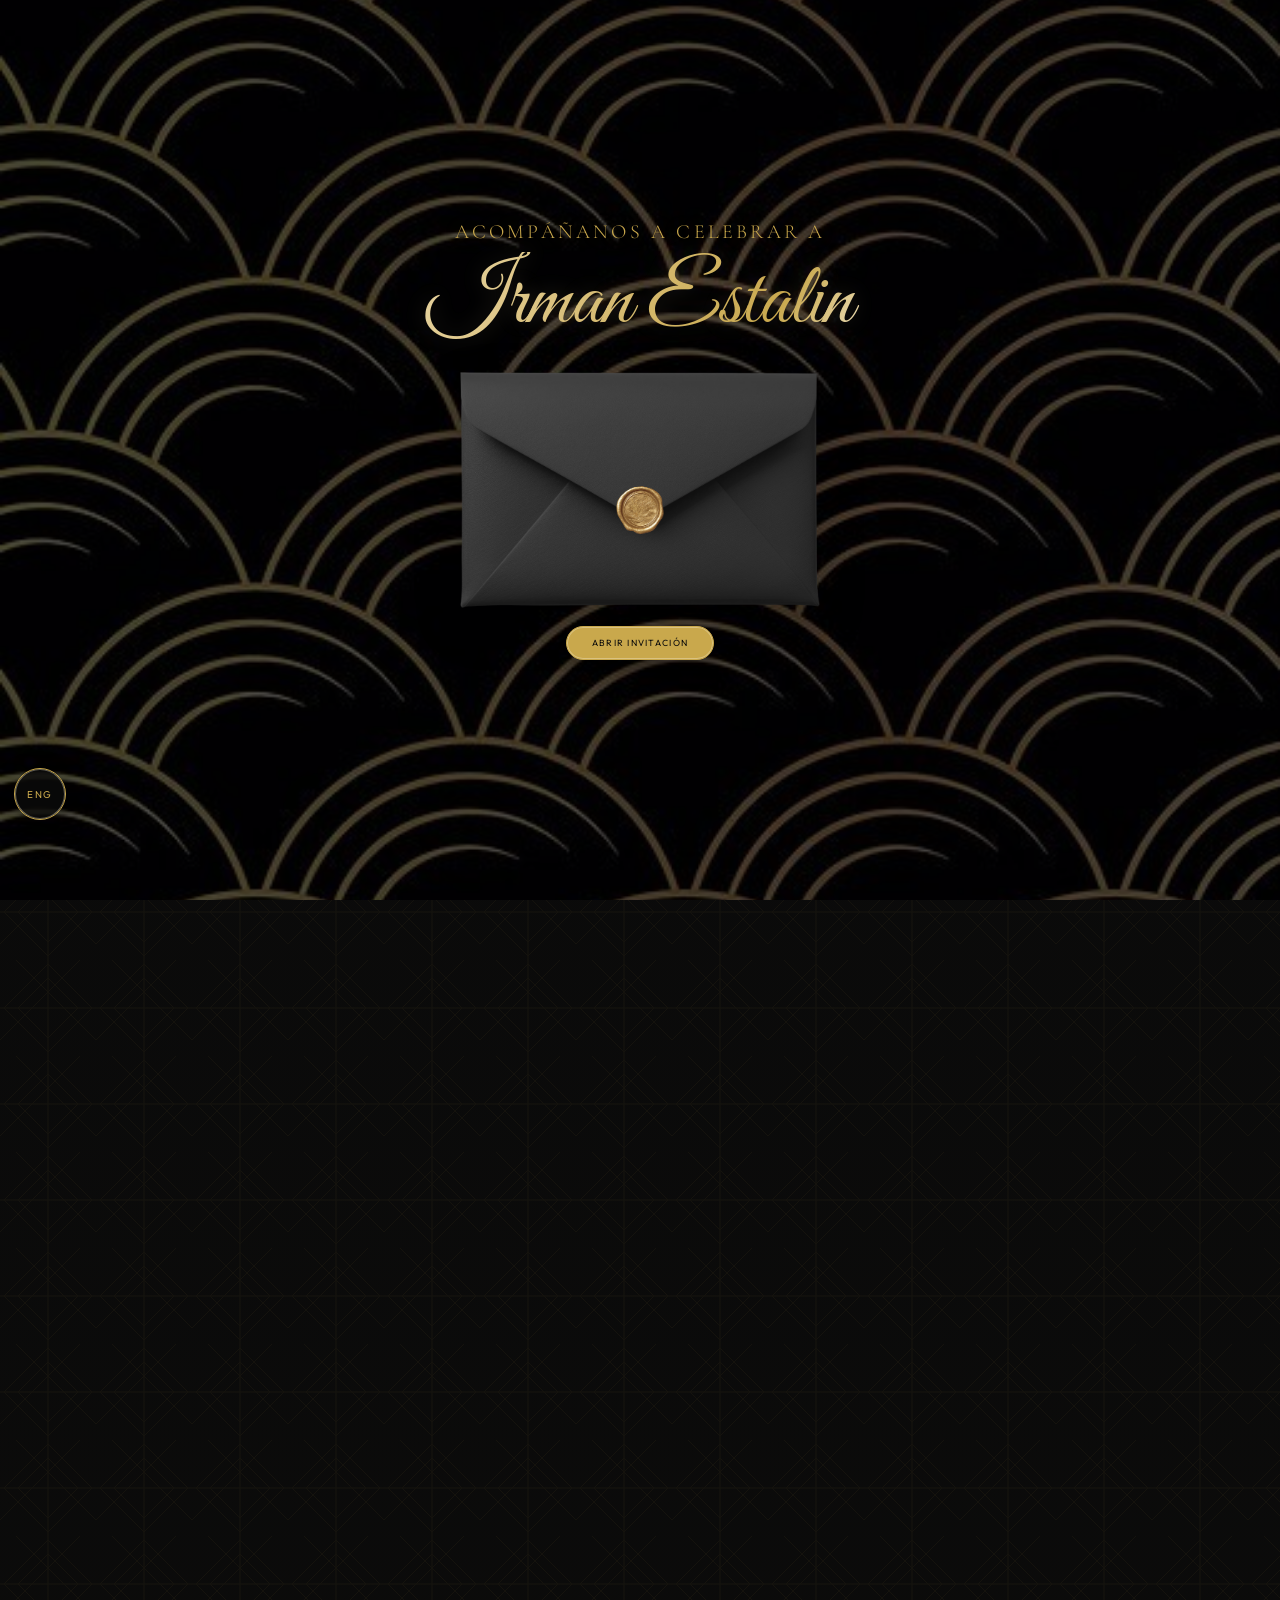
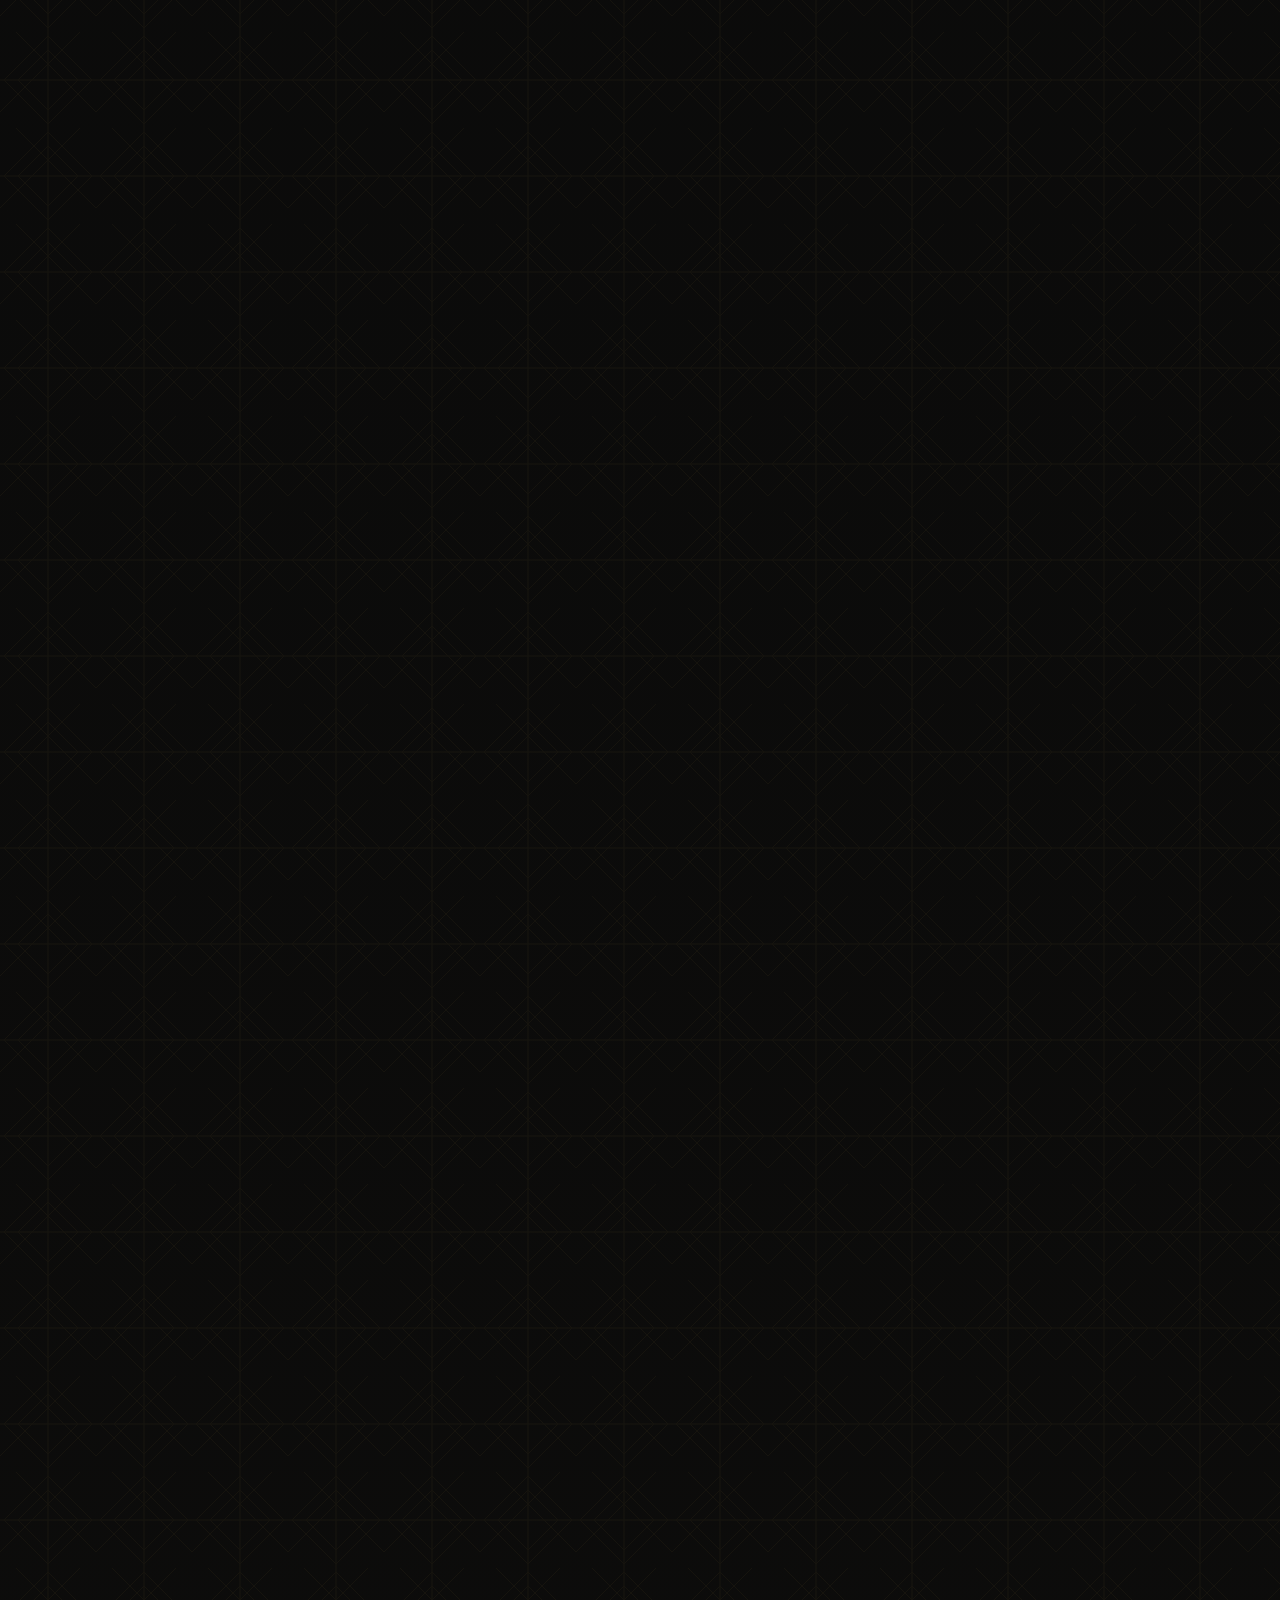
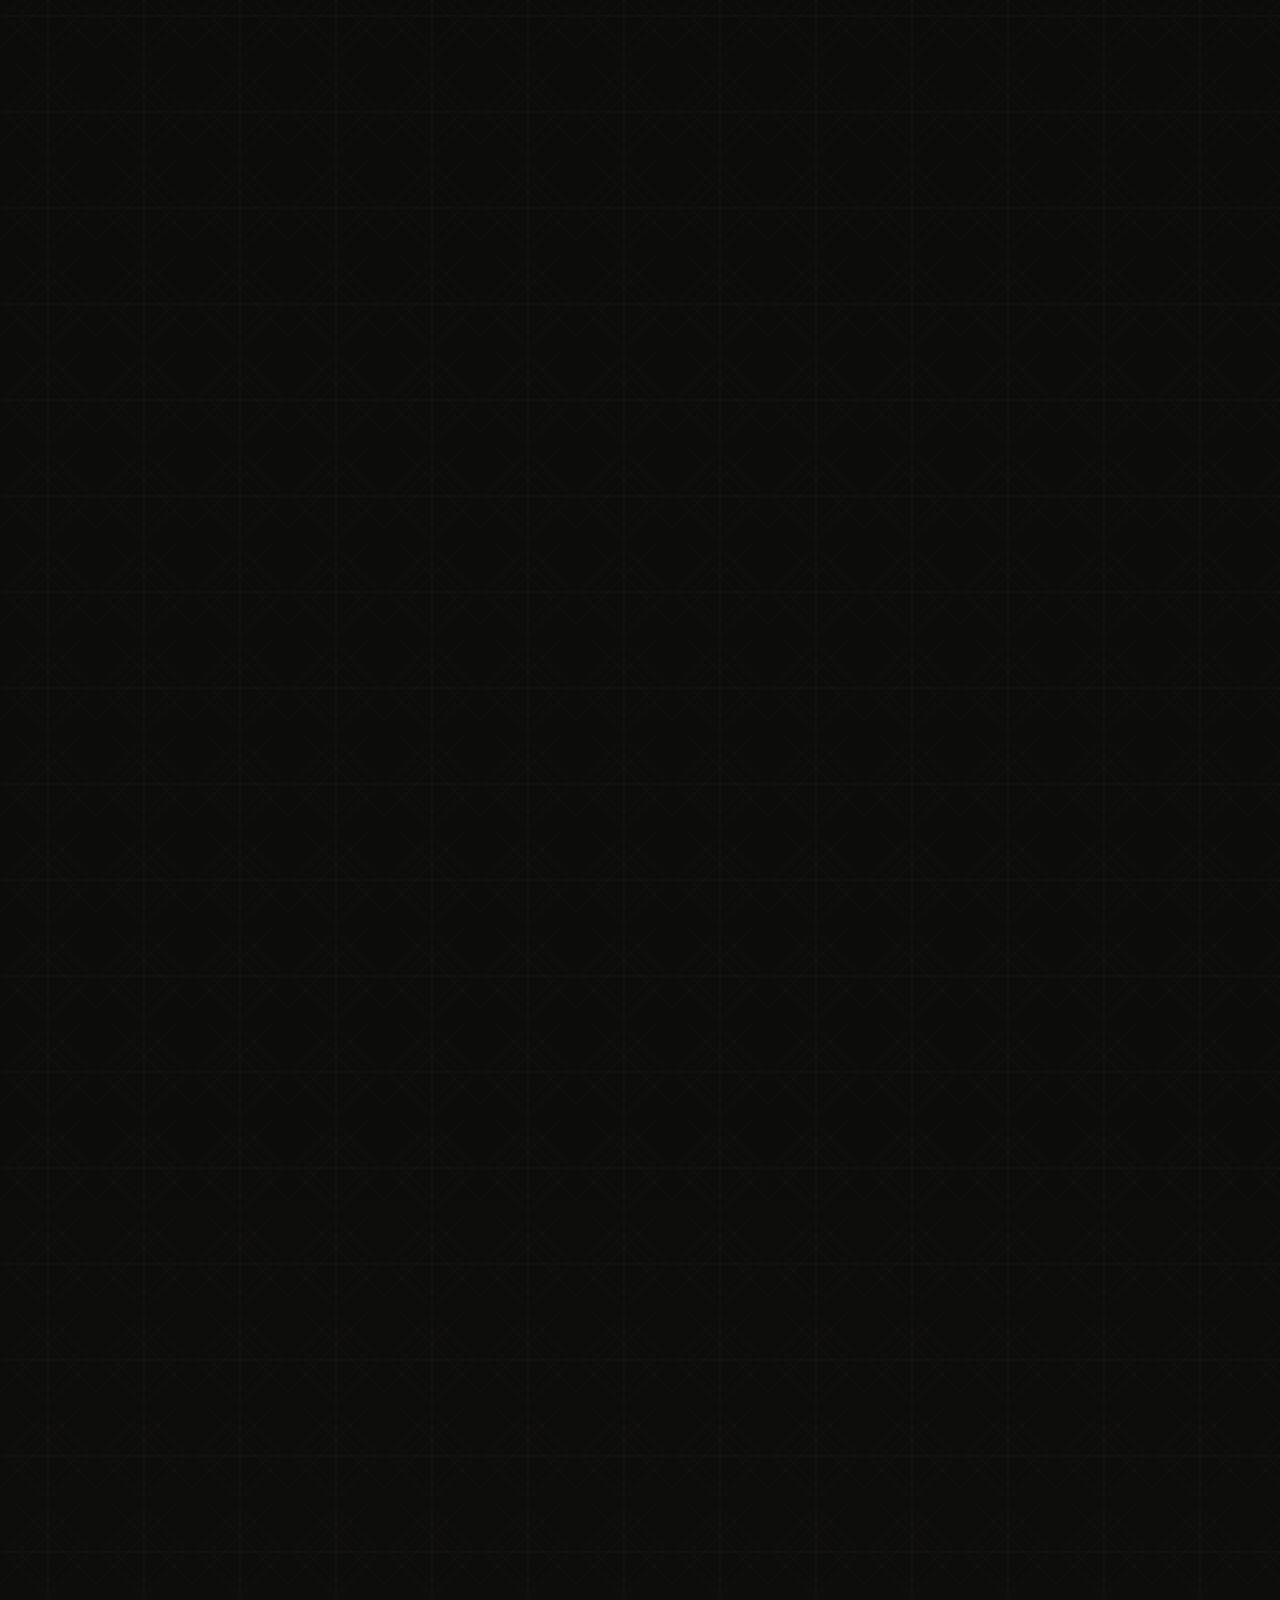
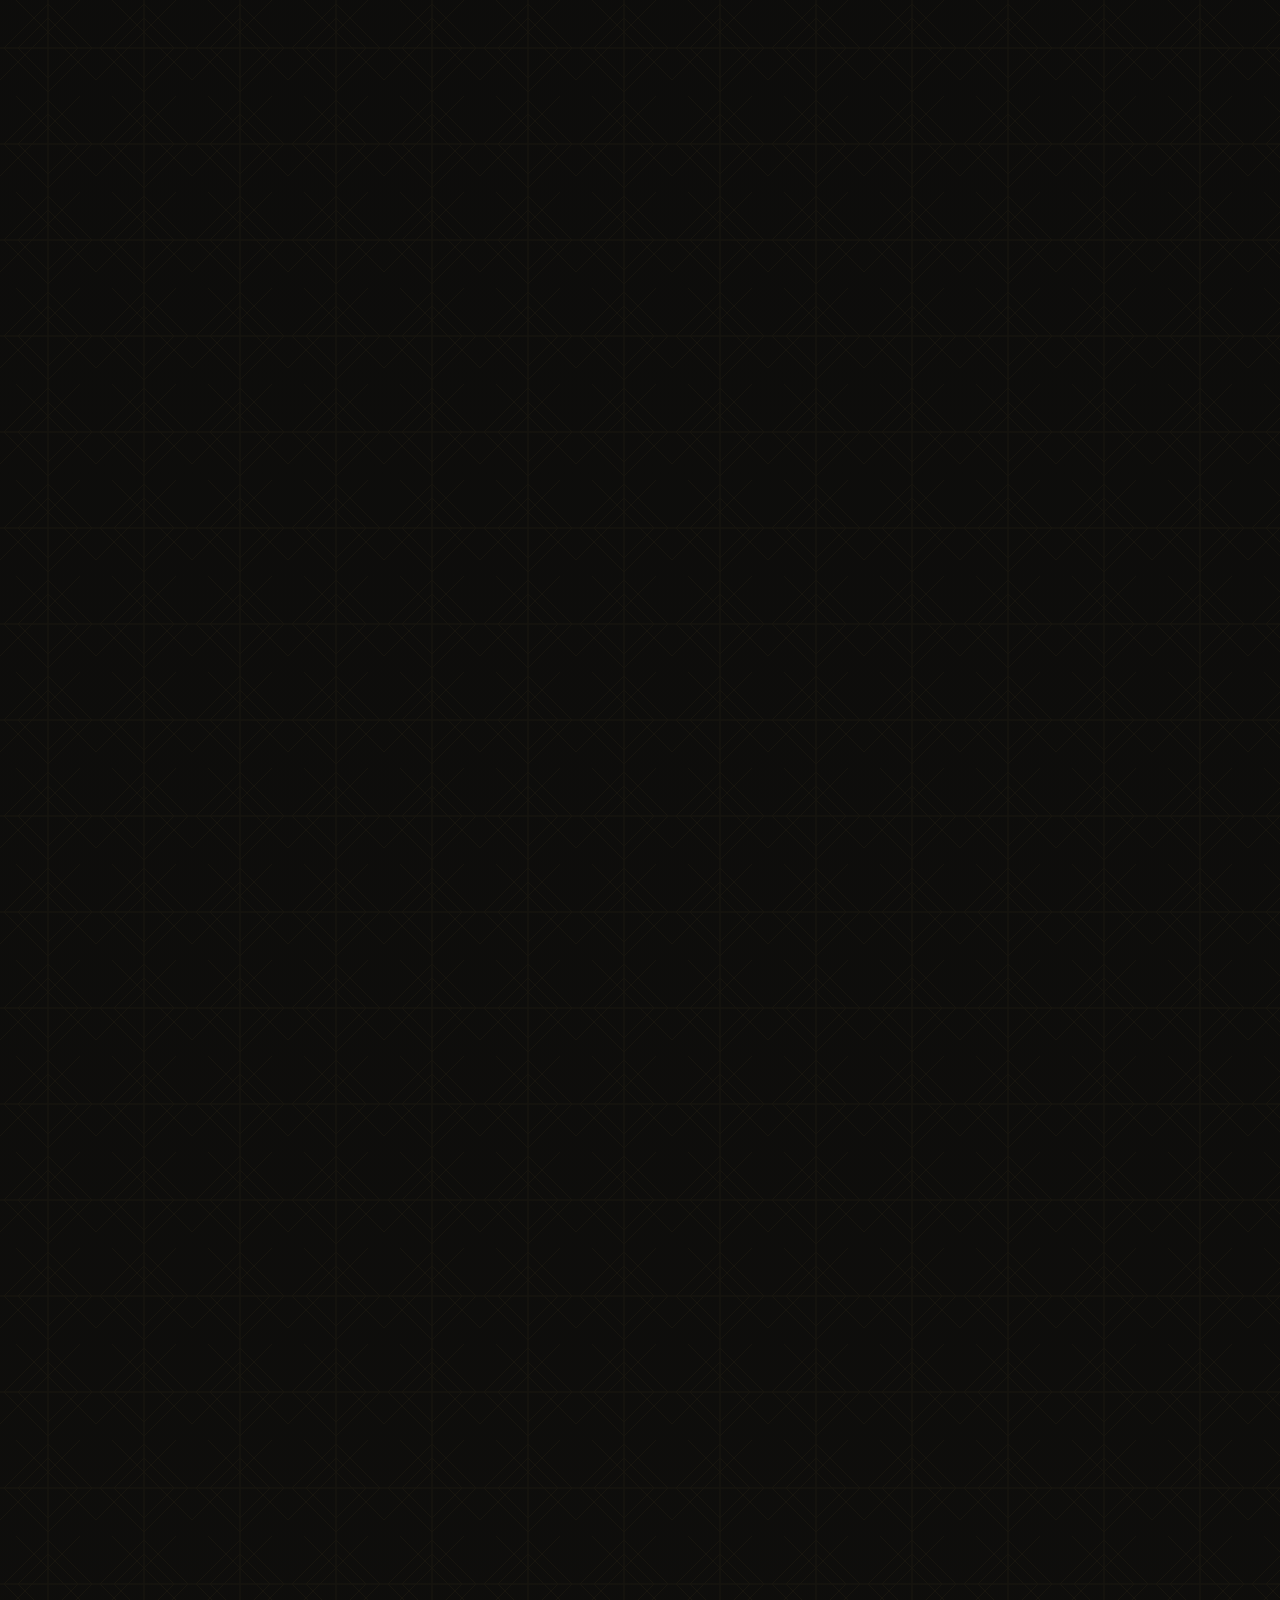
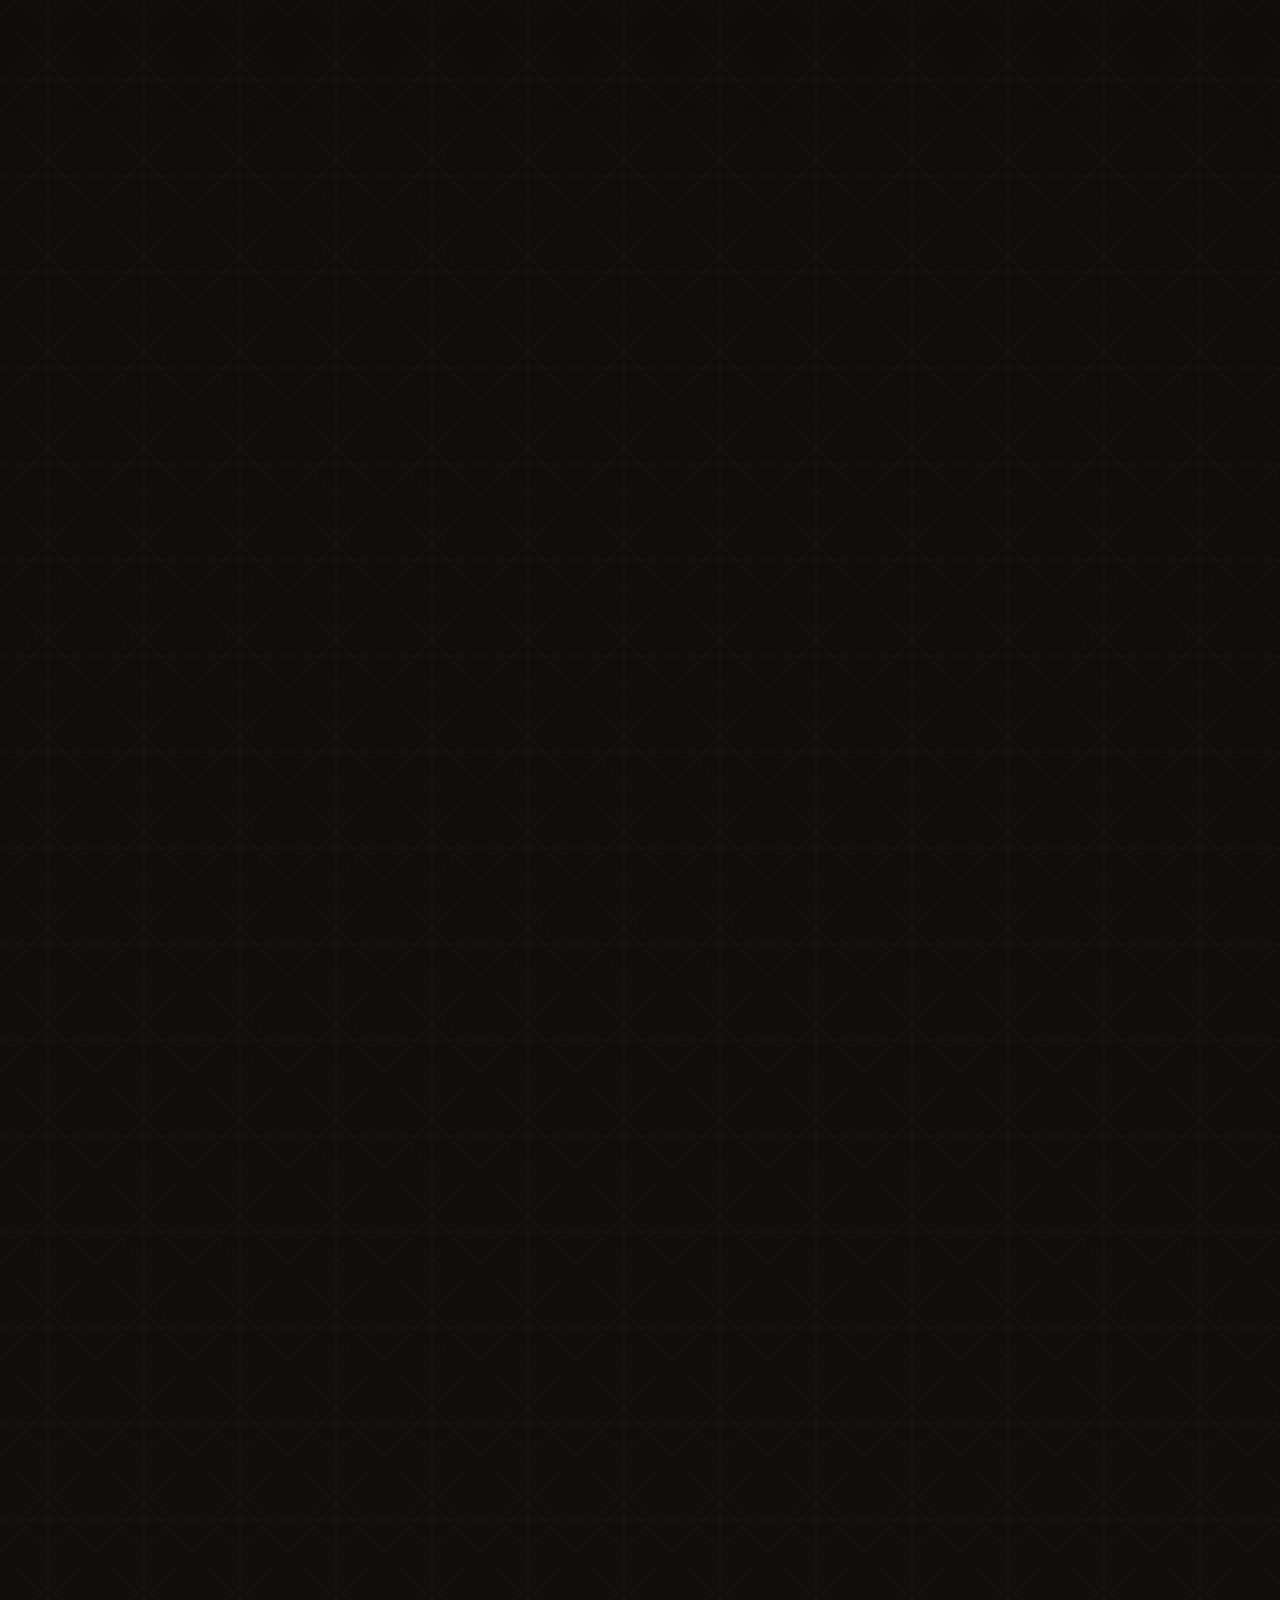
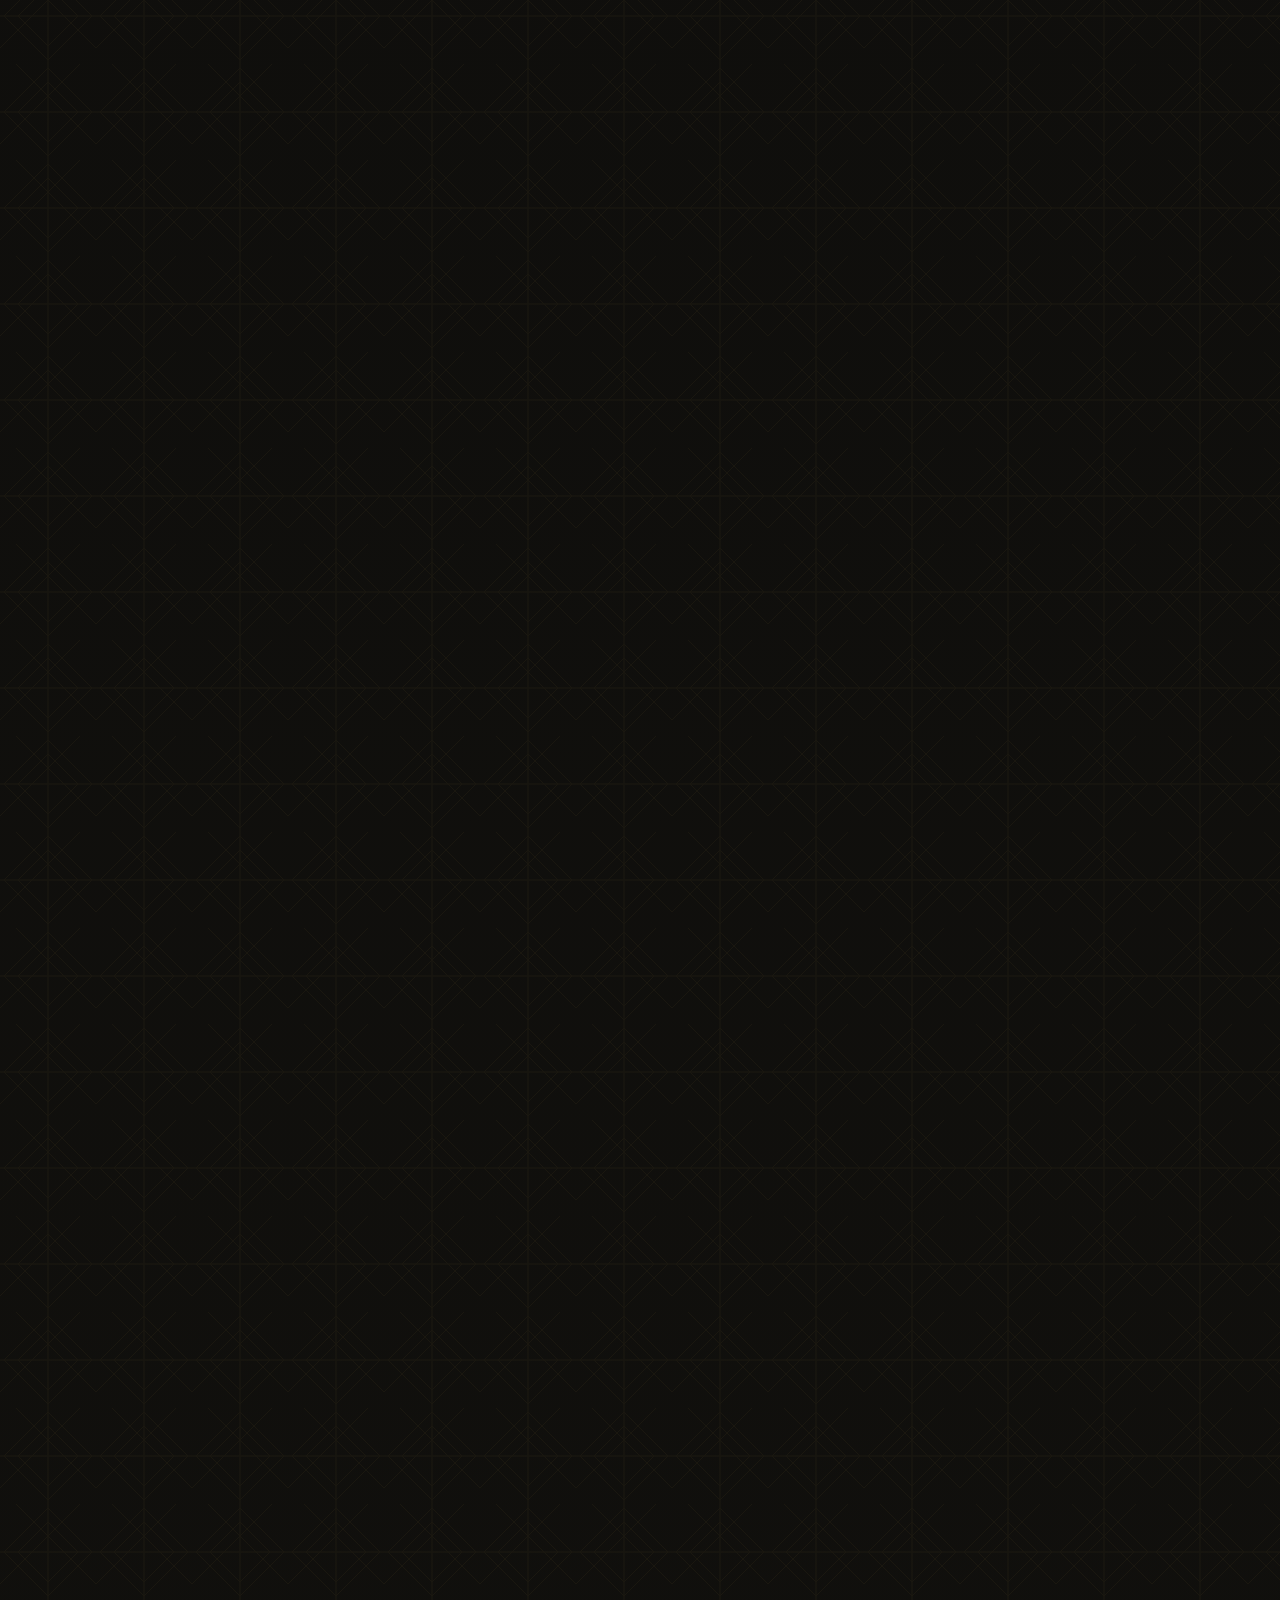
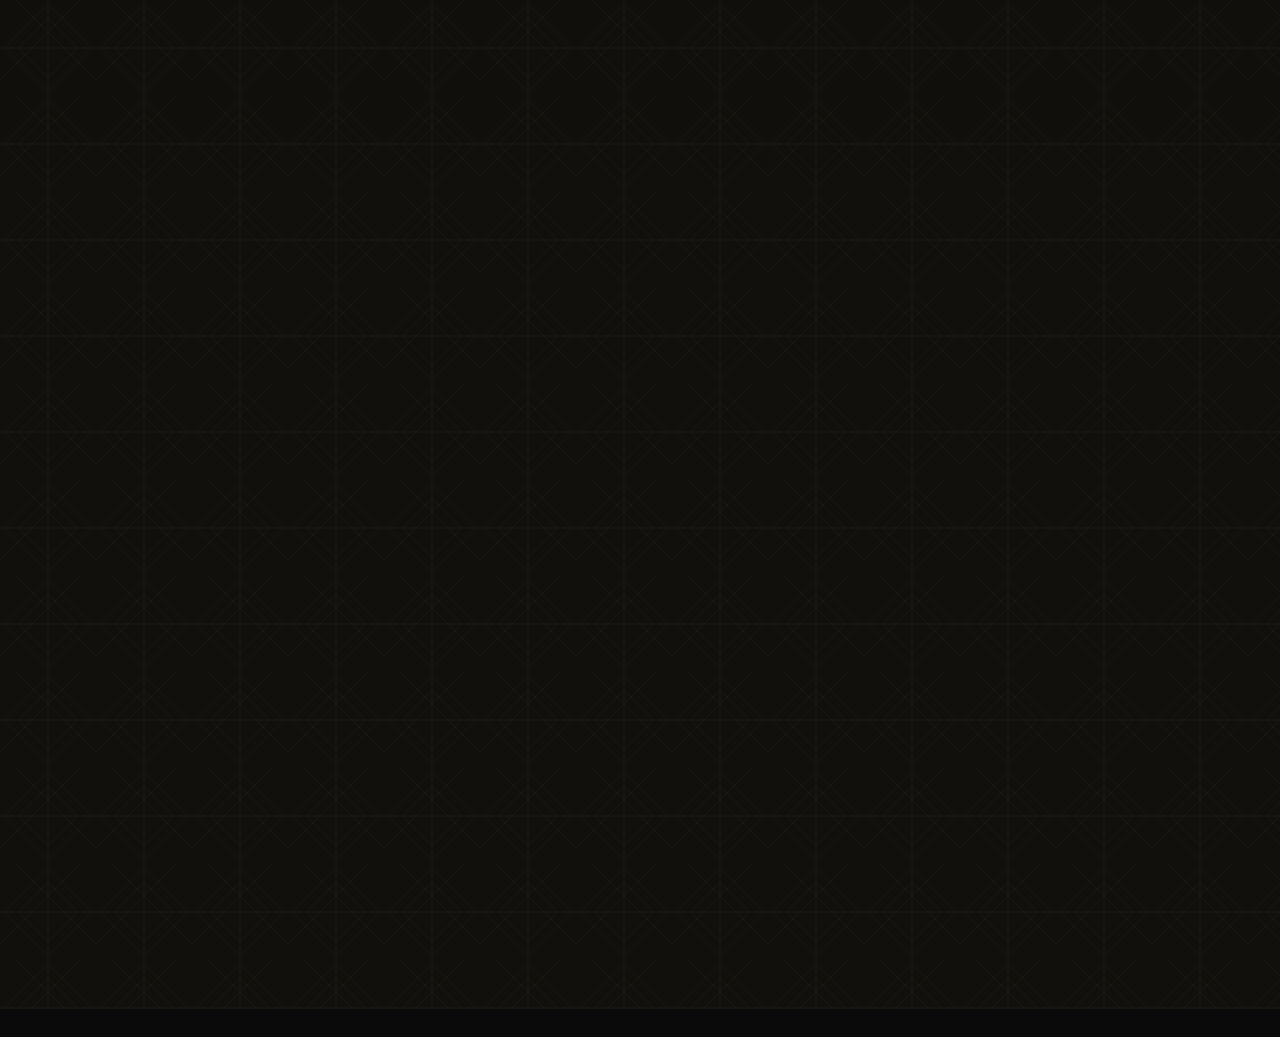
==== commit 301f346a: "Woodside" ====
--- a/index.html
+++ b/index.html
@@ -210,7 +210,7 @@
                         <span class="event-inicial">B</span><span class="event-resto">endición del Negocio</span>
                     </h3>
                     <p class="event-time">1:00 PM</p>
-                    <p class="event-lugar" data-i18n="evento1_lugar">I&amp;L Laundry Corp.</p>
+                    <p class="event-lugar" data-i18n="evento1_lugar">WOODSIDE LAUNDRY<br>I&amp;L Laundry Corp.</p>
                     <p class="event-direccion">54-22 31st Ave, Woodside, NY 11377, United States</p>
                     <a href="https://share.google/LOSU7umZPkkgv4c7U" target="_blank" class="btn-location" data-i18n="btn_location">Ver ubicación</a>
                 </div>
--- a/styles.css
+++ b/styles.css
@@ -1227,6 +1227,10 @@
     font-family: var(--title);
 }
 
+.event-lugar {
+    white-space: pre-line;
+}
+
 .btn-location,
 .btn-gift,
 .btn-playlist,
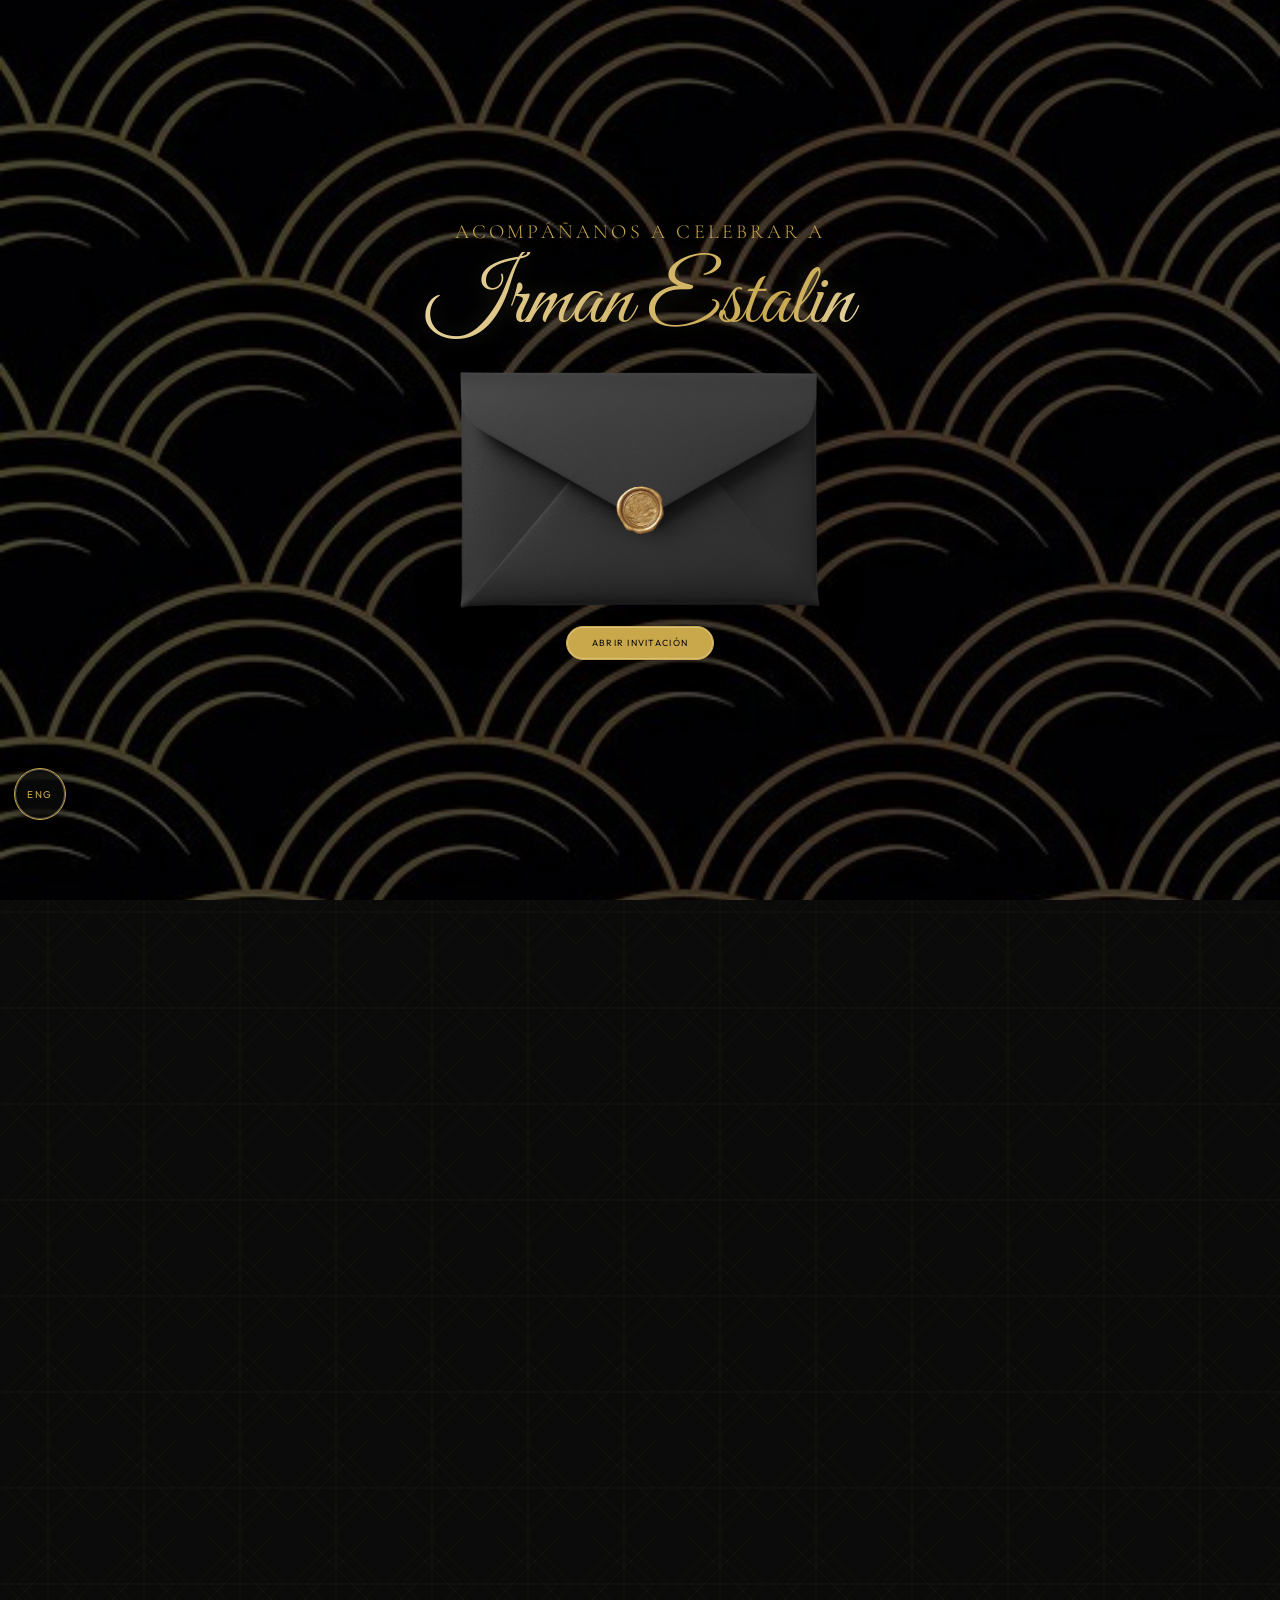
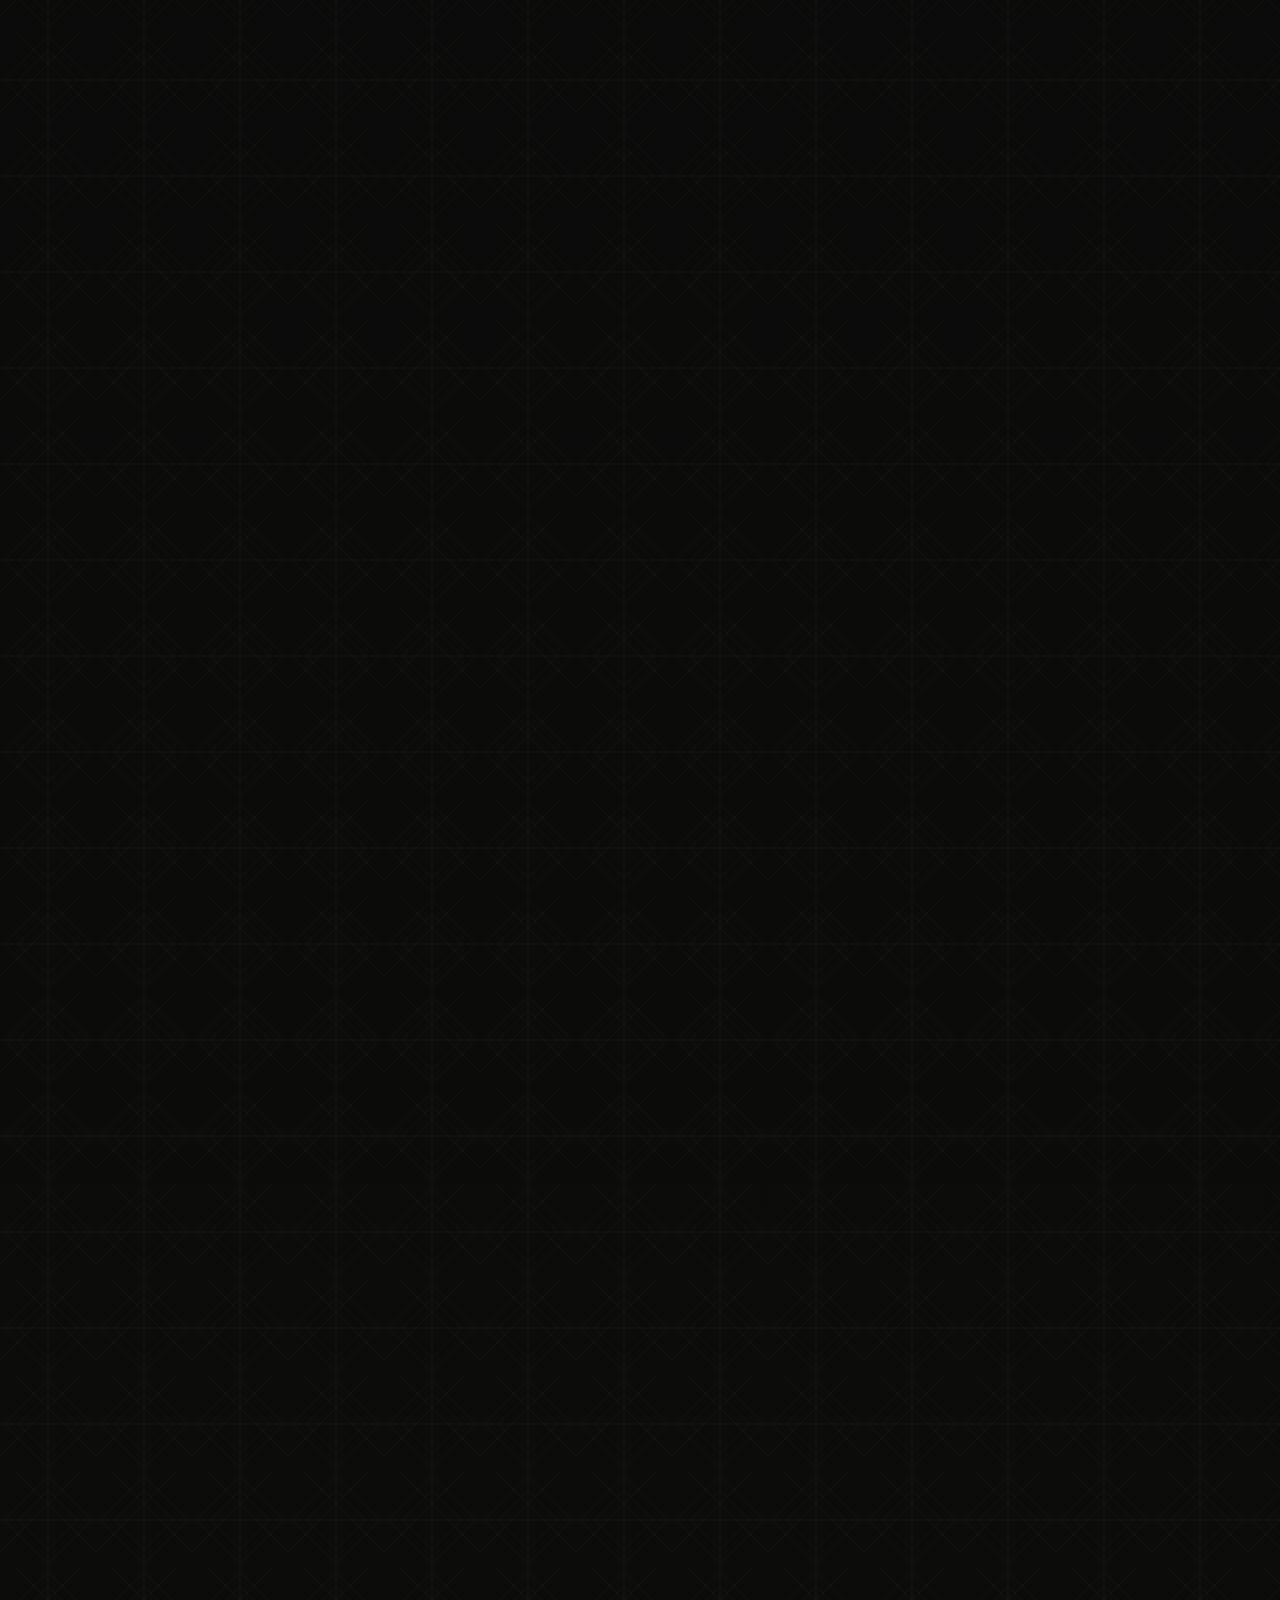
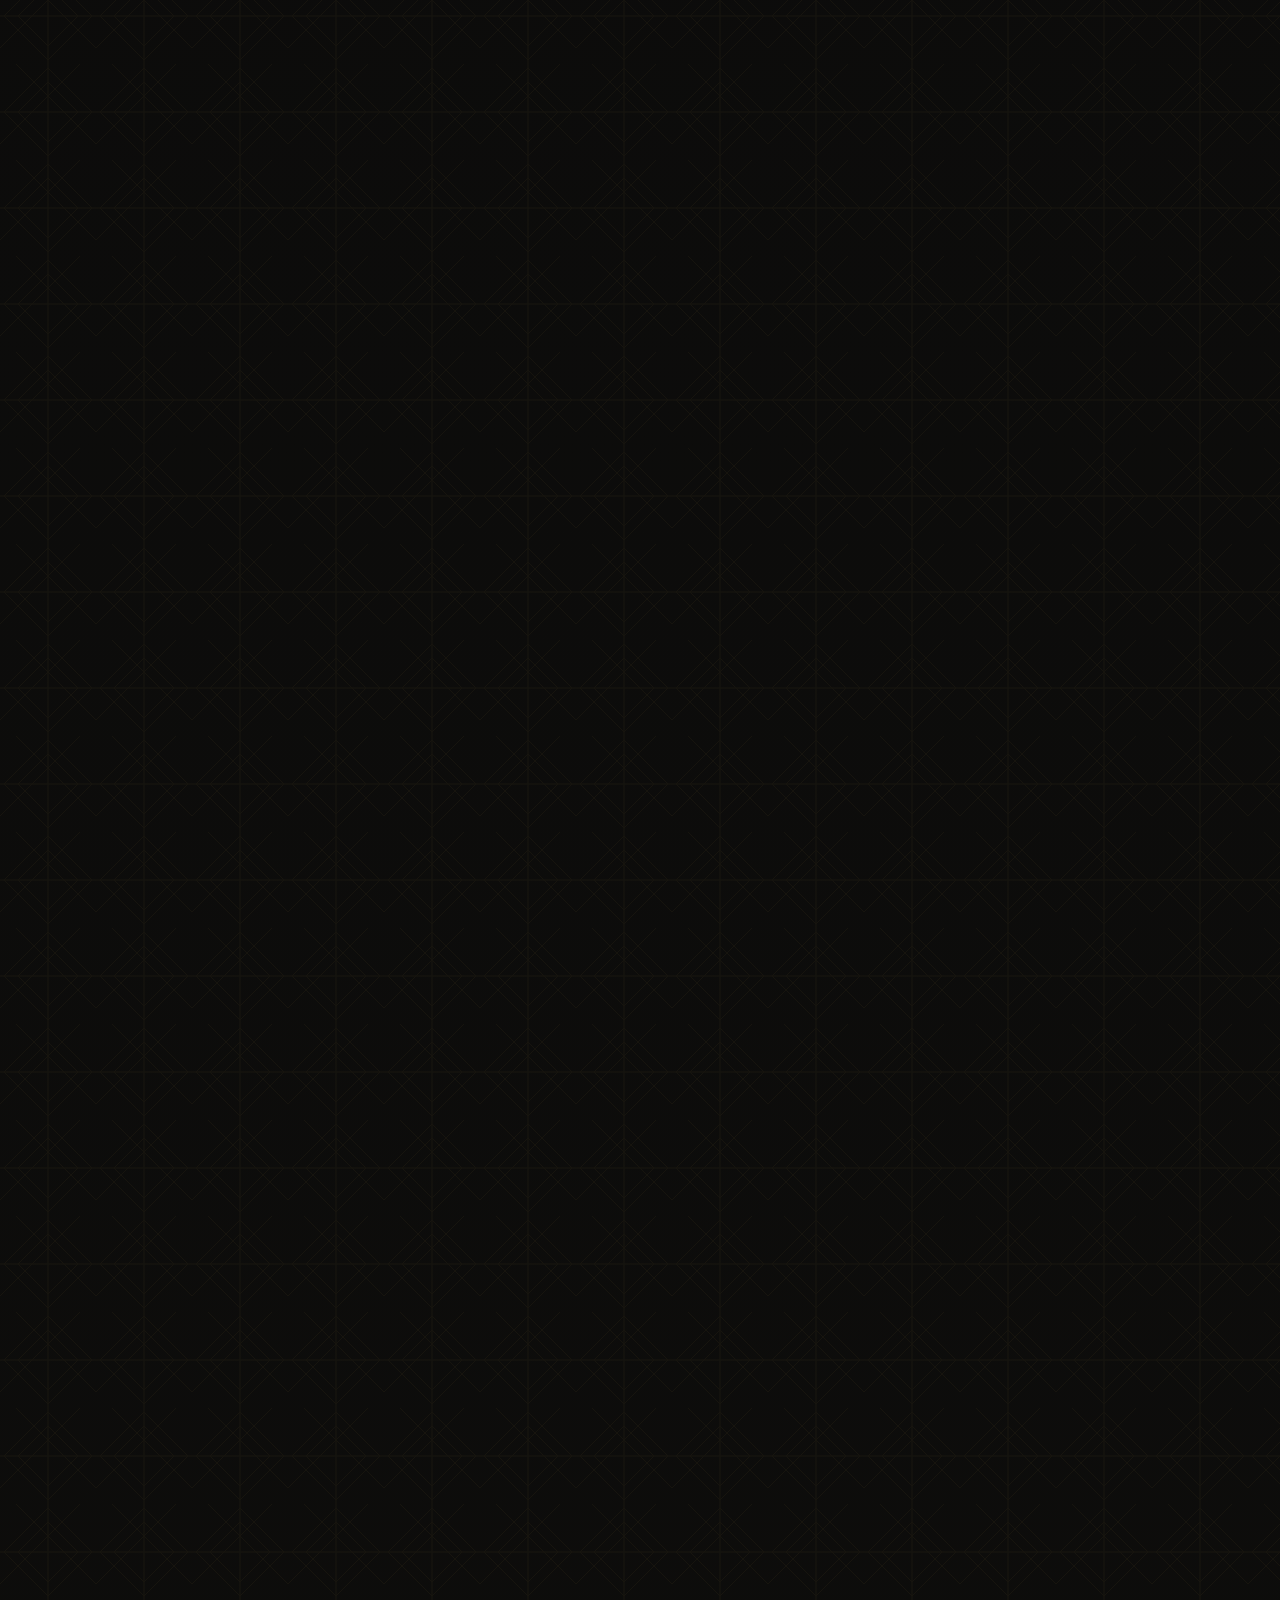
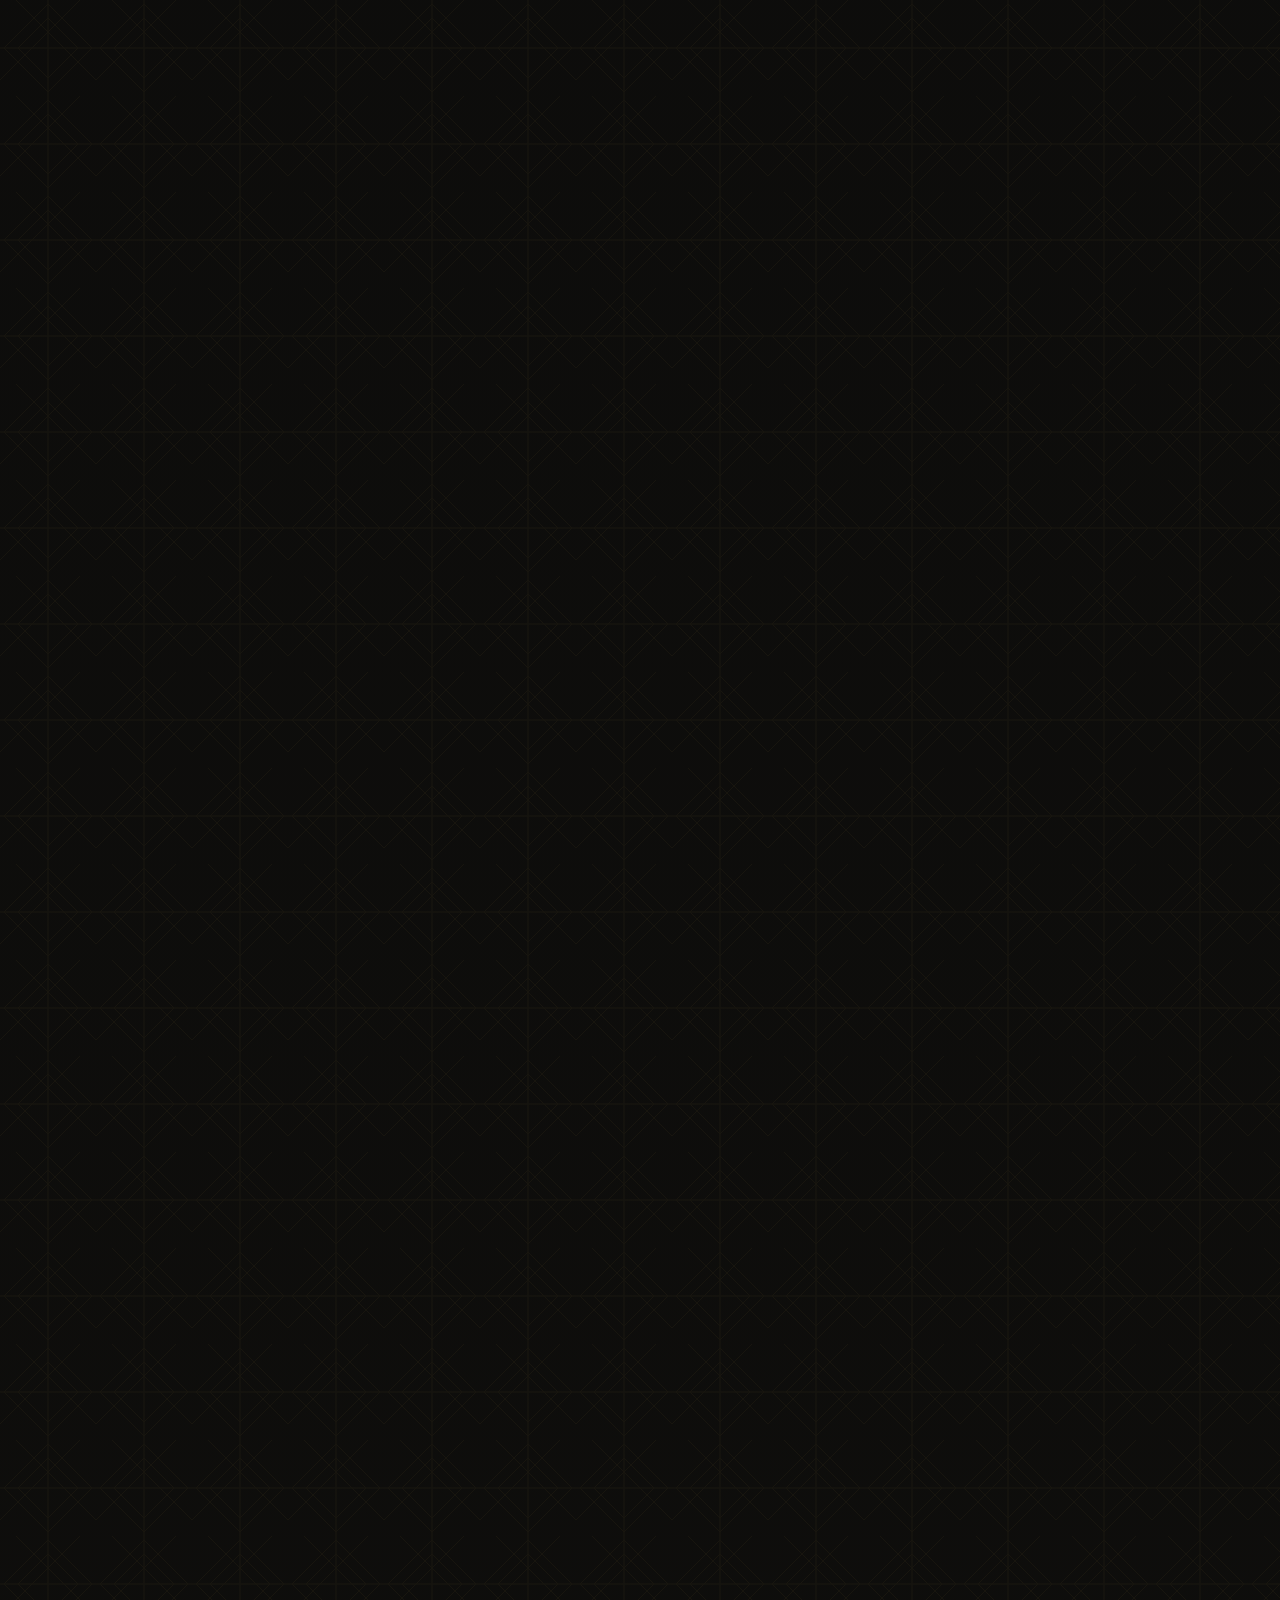
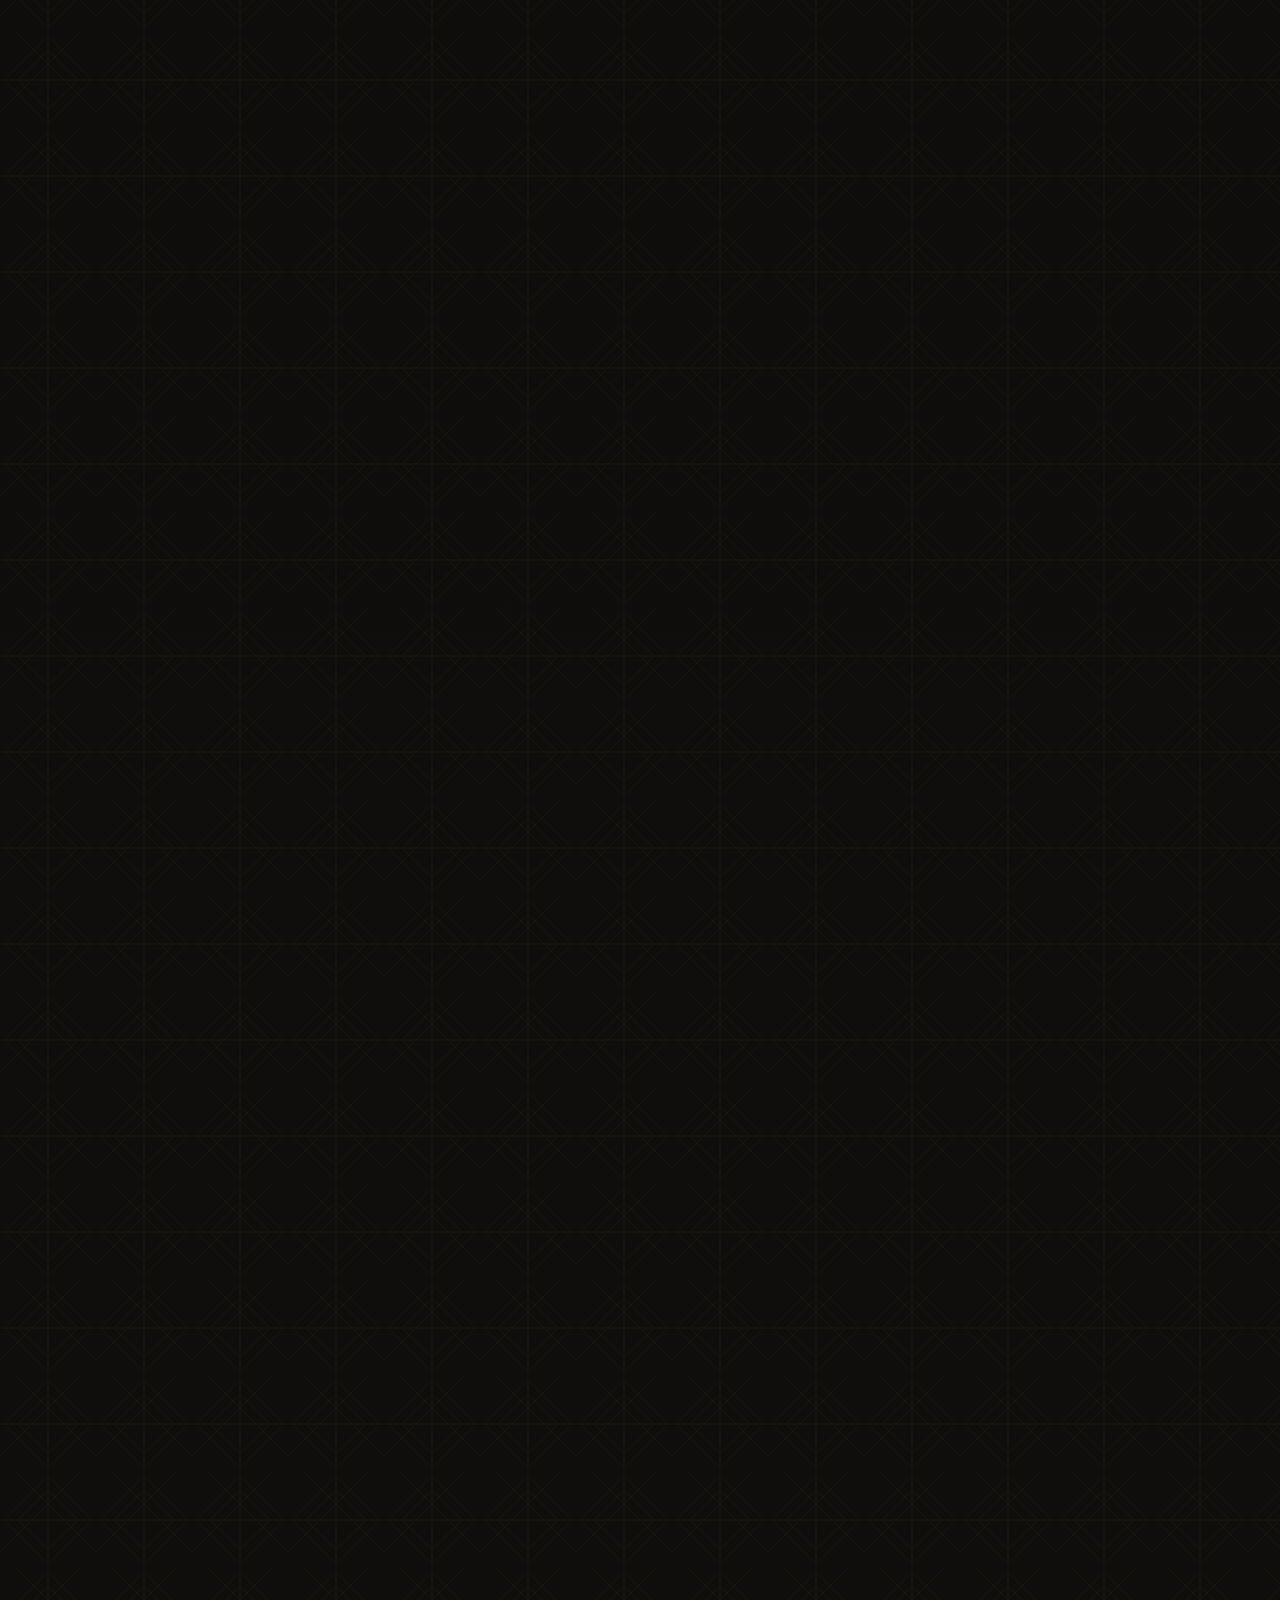
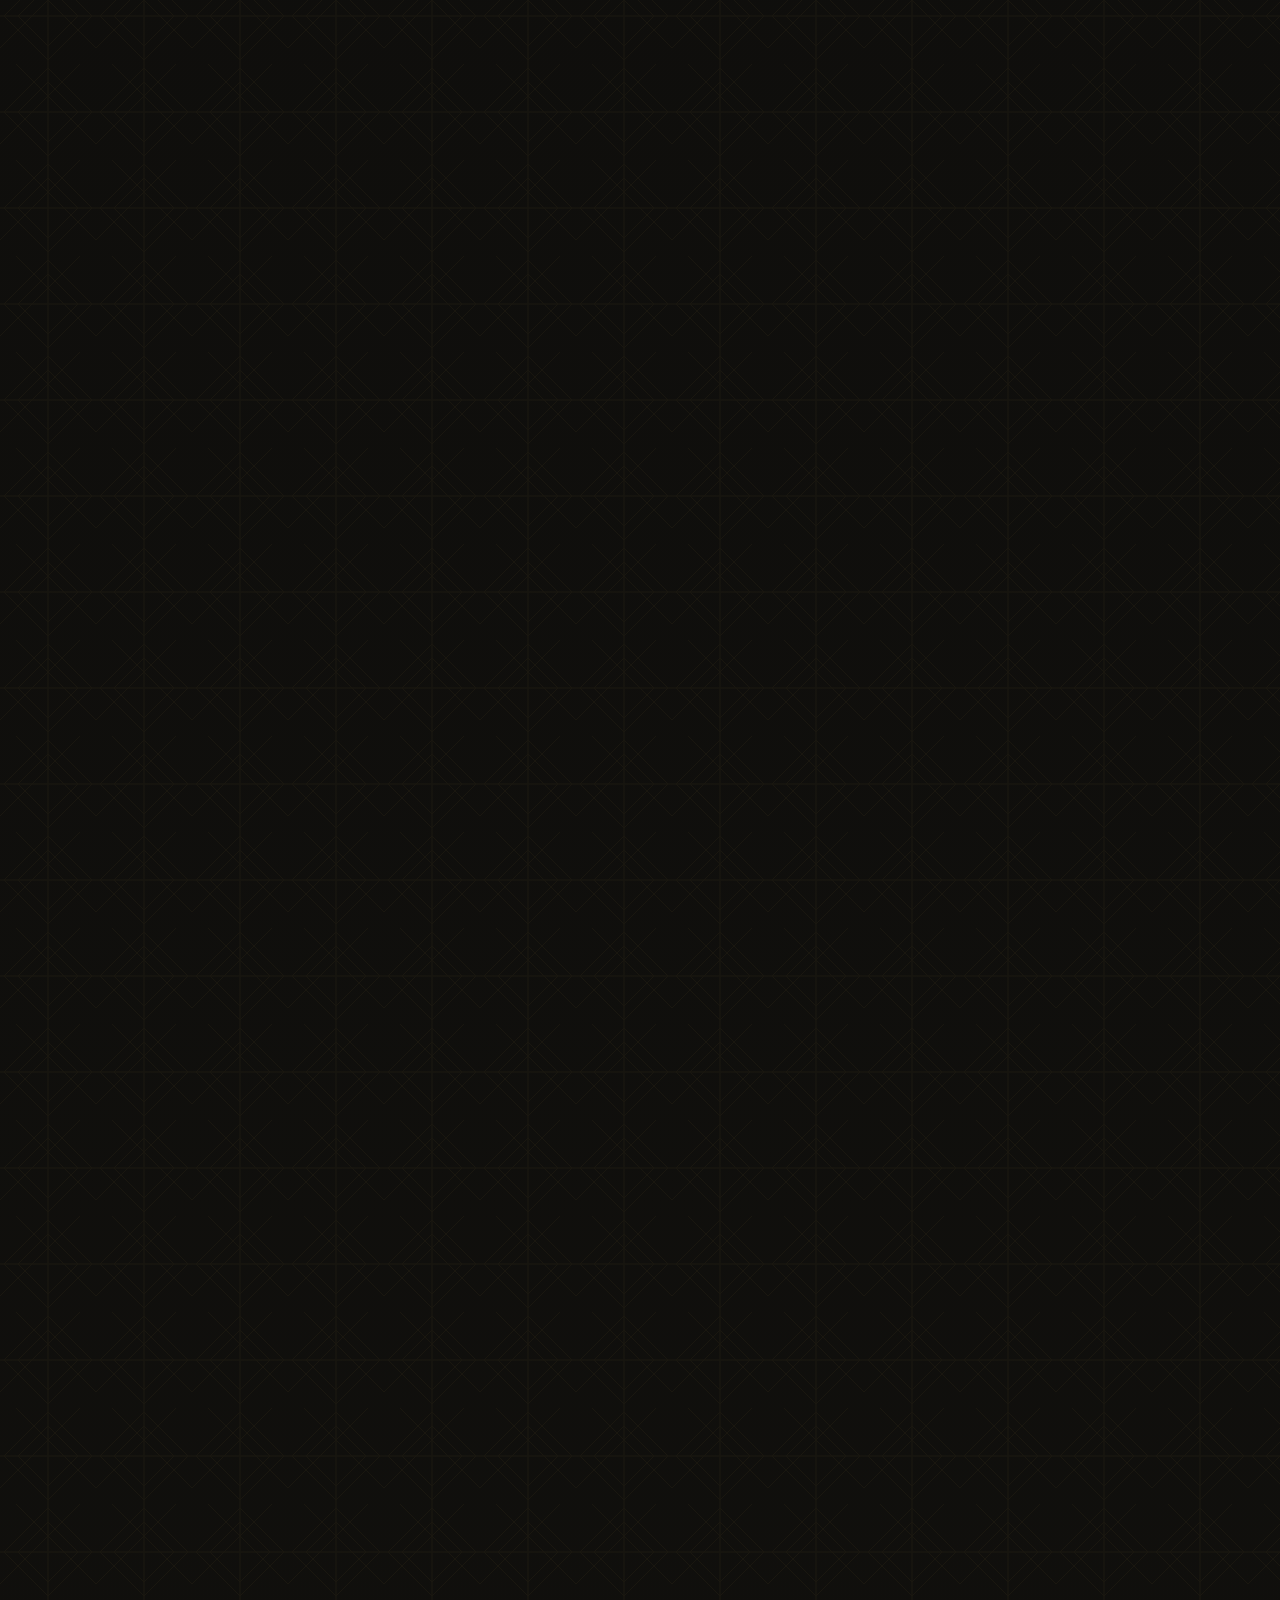
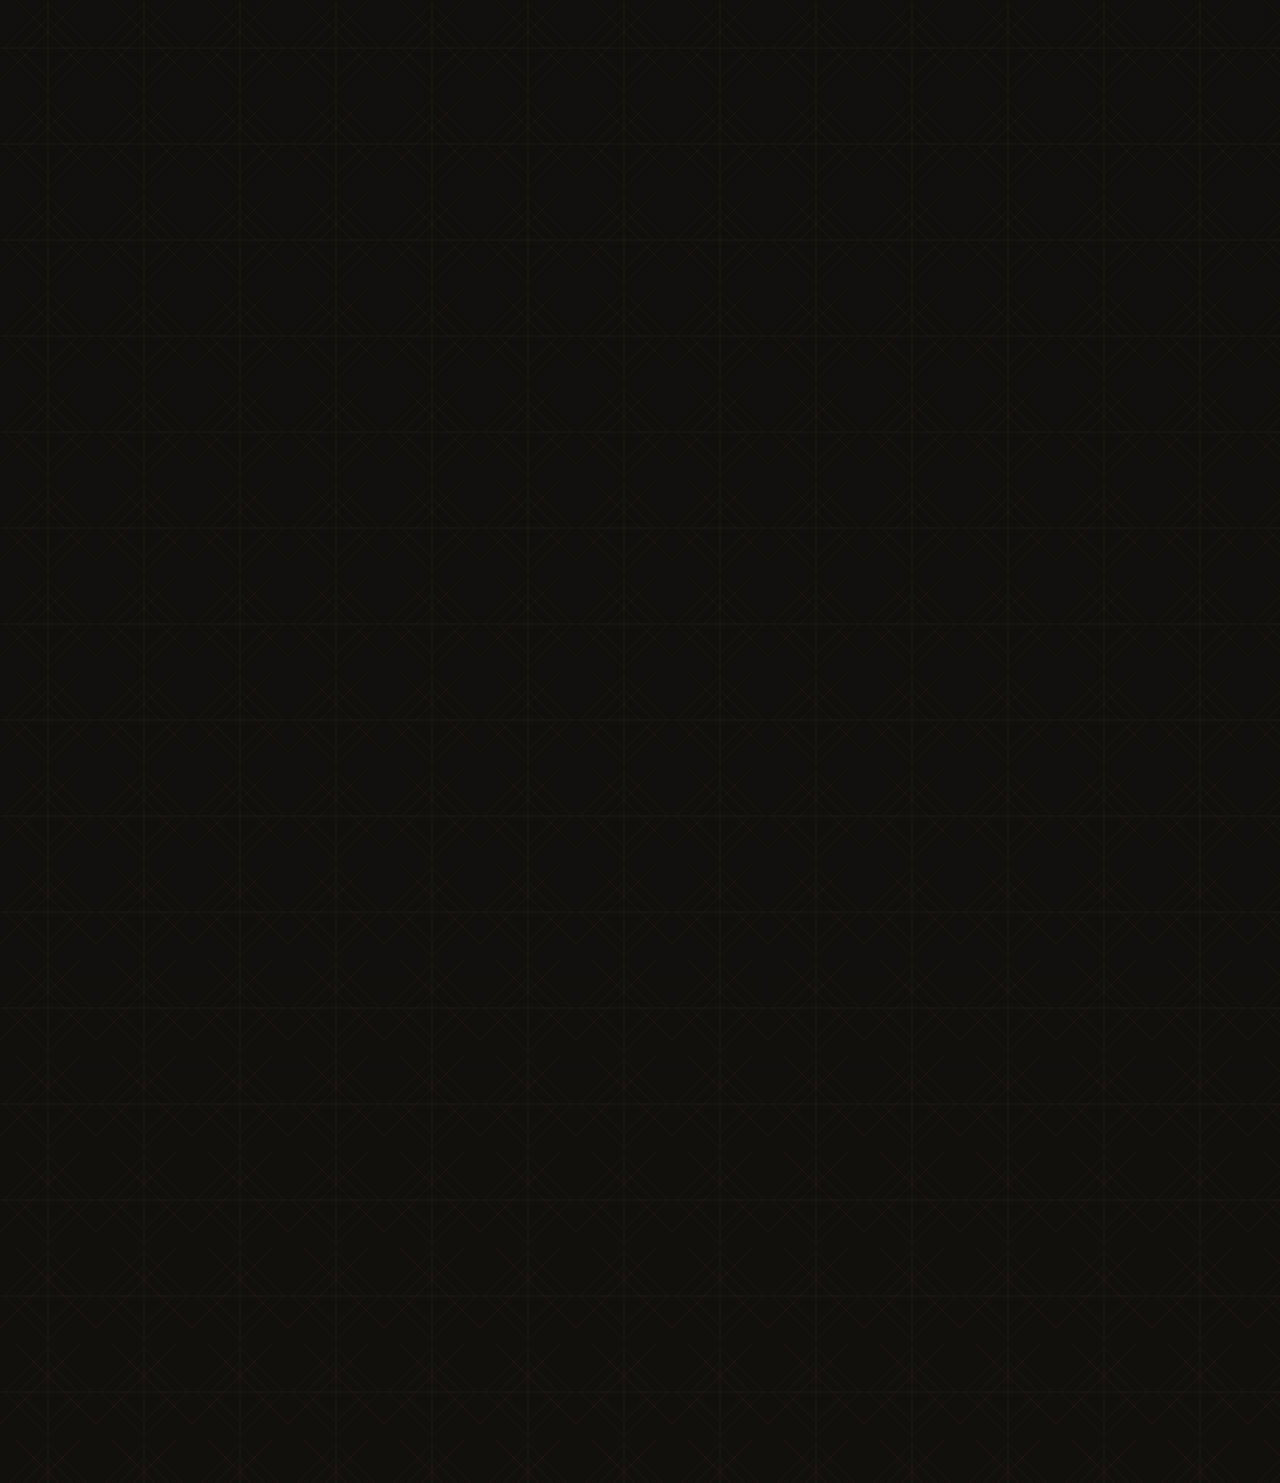
==== commit 8c2c5ab0: "mood board" ====
--- a/index.html
+++ b/index.html
@@ -241,6 +241,15 @@
                     <h2 class="dresscode-title" data-i18n="dresscode_title">Código de vestimenta</h2>
 
                     <p class="dresscode-text" data-i18n="dresscode_text">Esta noche merece tu mejor versión. Te invitamos a vestir en Gala Formal para celebrar juntos este gran momento.</p>
+                    <p class="moodboard-subtitulo" data-i18n="moodboard_subtitulo">Referencias de estilo</p>
+                    <div class="dresscode-moodboard">
+                        <div class="moodboard-grid">
+                            <img src="images/DC1.png" alt="Inspiración de vestimenta" class="moodboard-img">
+                            <img src="images/DC2.png" alt="Inspiración de vestimenta" class="moodboard-img">
+                            <img src="images/DC3.png" alt="Inspiración de vestimenta" class="moodboard-img">
+                            <img src="images/DC4.png" alt="Inspiración de vestimenta" class="moodboard-img">
+                        </div>
+                    </div>
                     <a href="https://www.pinterest.com/search/pins/?q=great%20gatsby%20party%20outfits&rs=typed" target="_blank" rel="noopener noreferrer" class="btn-dresscode" data-i18n="btn_dresscode">Ideas de Vestuario</a>
                 </div>
 
--- a/styles.css
+++ b/styles.css
@@ -25,6 +25,7 @@
 /* Global rose-gold titles (countdown excluded) */
 .invitado-nombre,
 .dresscode-title,
+.moodboard-subtitulo,
 .gifts-title,
 .media-share-title,
 .rsvp-title,
@@ -1057,6 +1058,7 @@
 .gifts-title,
 .playlist-title,
 .dresscode-title,
+.moodboard-subtitulo,
 .media-share-title,
 .wishes-title,
 .rsvp-title, 
@@ -1728,6 +1730,37 @@
     max-width: 620px;
     margin: 0 auto 18px;
     text-align: center;
+}
+
+.moodboard-subtitulo {
+    text-align: center;
+    margin-bottom: 0.75rem;
+}
+
+.dresscode-moodboard {
+    width: 100%;
+    margin: 1.5rem 0;
+}
+
+.moodboard-grid {
+    display: grid;
+    grid-template-columns: 1fr 1fr;
+    gap: 6px;
+    max-width: 260px;
+    margin: 0 auto;
+}
+
+.moodboard-img {
+    width: 100%;
+    aspect-ratio: 3/4;
+    object-fit: cover;
+    border: 1px solid #C9A84C;
+    filter: brightness(0.9) contrast(1.05);
+    transition: filter 0.3s ease;
+}
+
+.moodboard-img:hover {
+    filter: brightness(1) contrast(1.1);
 }
 
 .gifts-text {
@@ -3365,6 +3398,7 @@
 .itinerary-title,
 .event-titulo,
 .dresscode-title,
+.moodboard-subtitulo,
 .gifts-title,
 .trayectoria-title,
 .playlist-title,
@@ -3599,6 +3633,7 @@
 }
 
 #dresscode .dresscode-title,
+#dresscode .moodboard-subtitulo,
 #dresscode .gifts-title {
     font-size: clamp(1.45rem, 4.8vw, 2.1rem) !important;
     letter-spacing: 0.12em;
